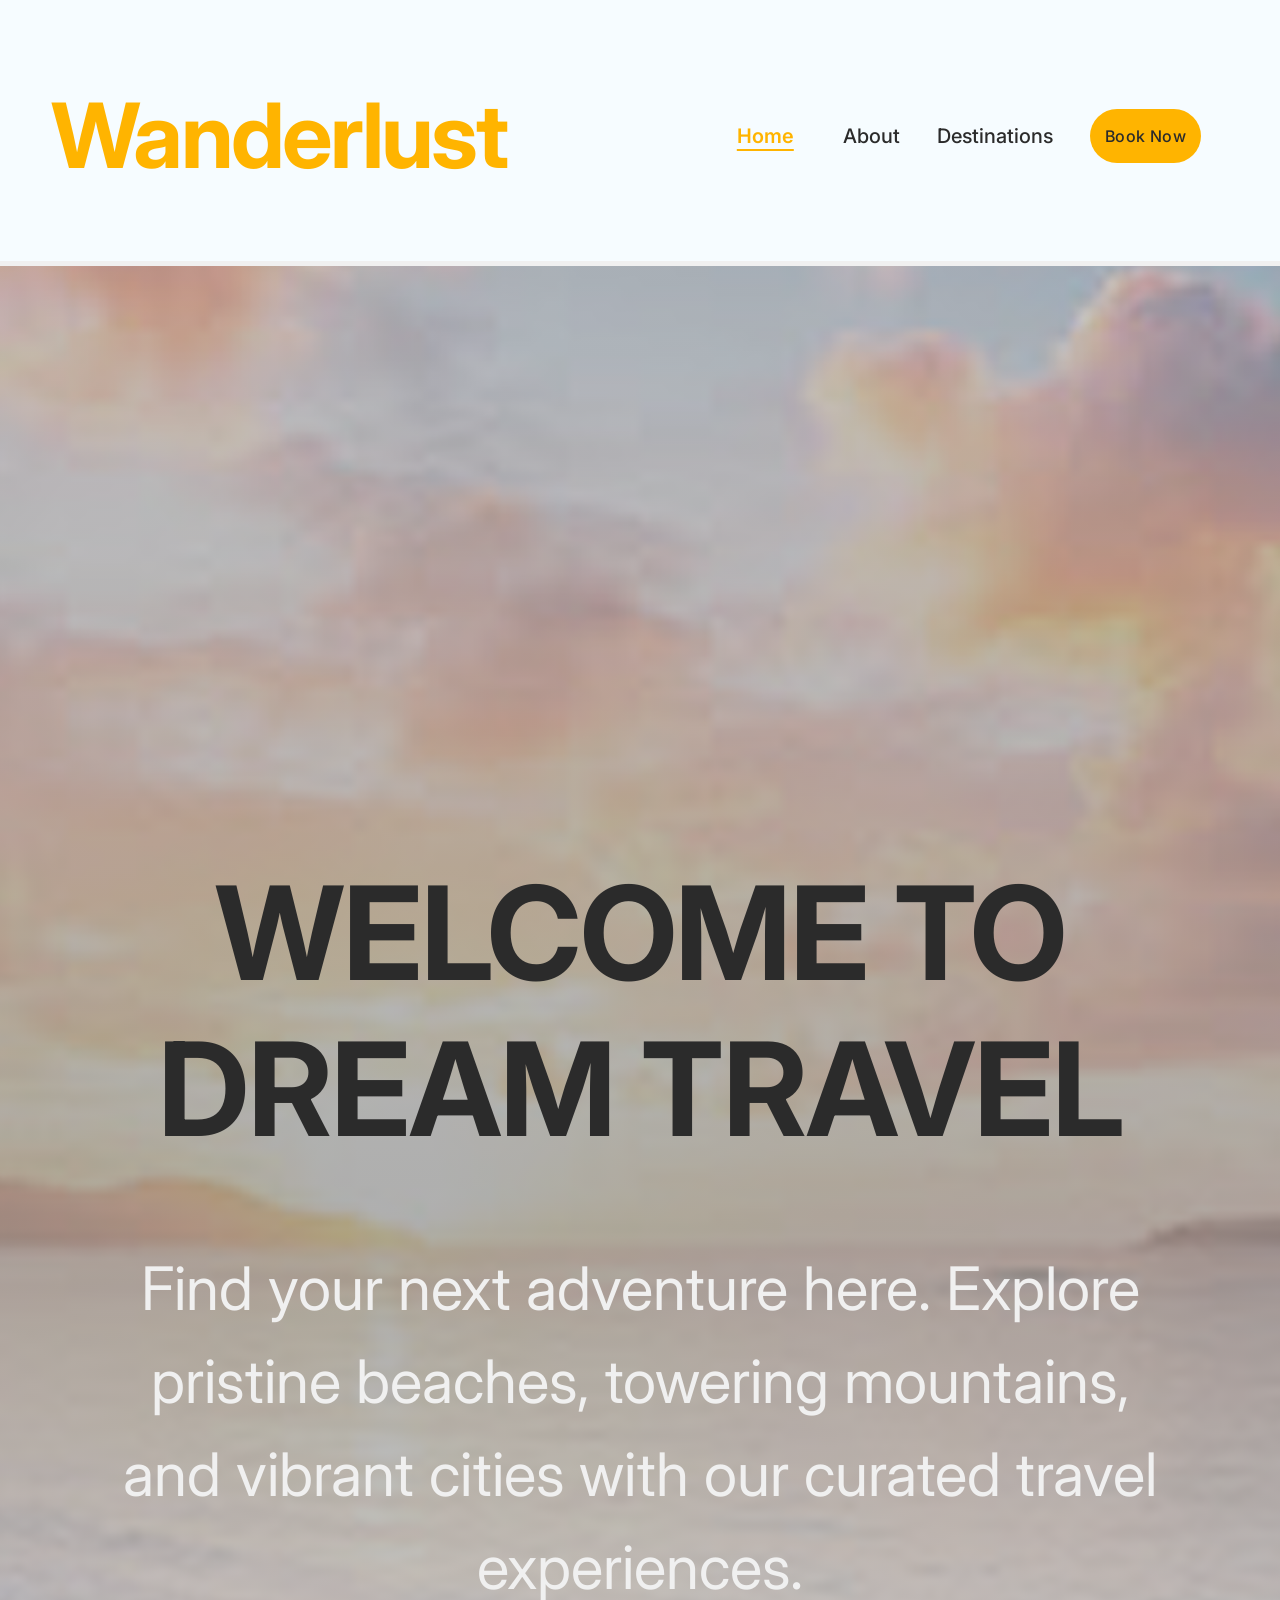
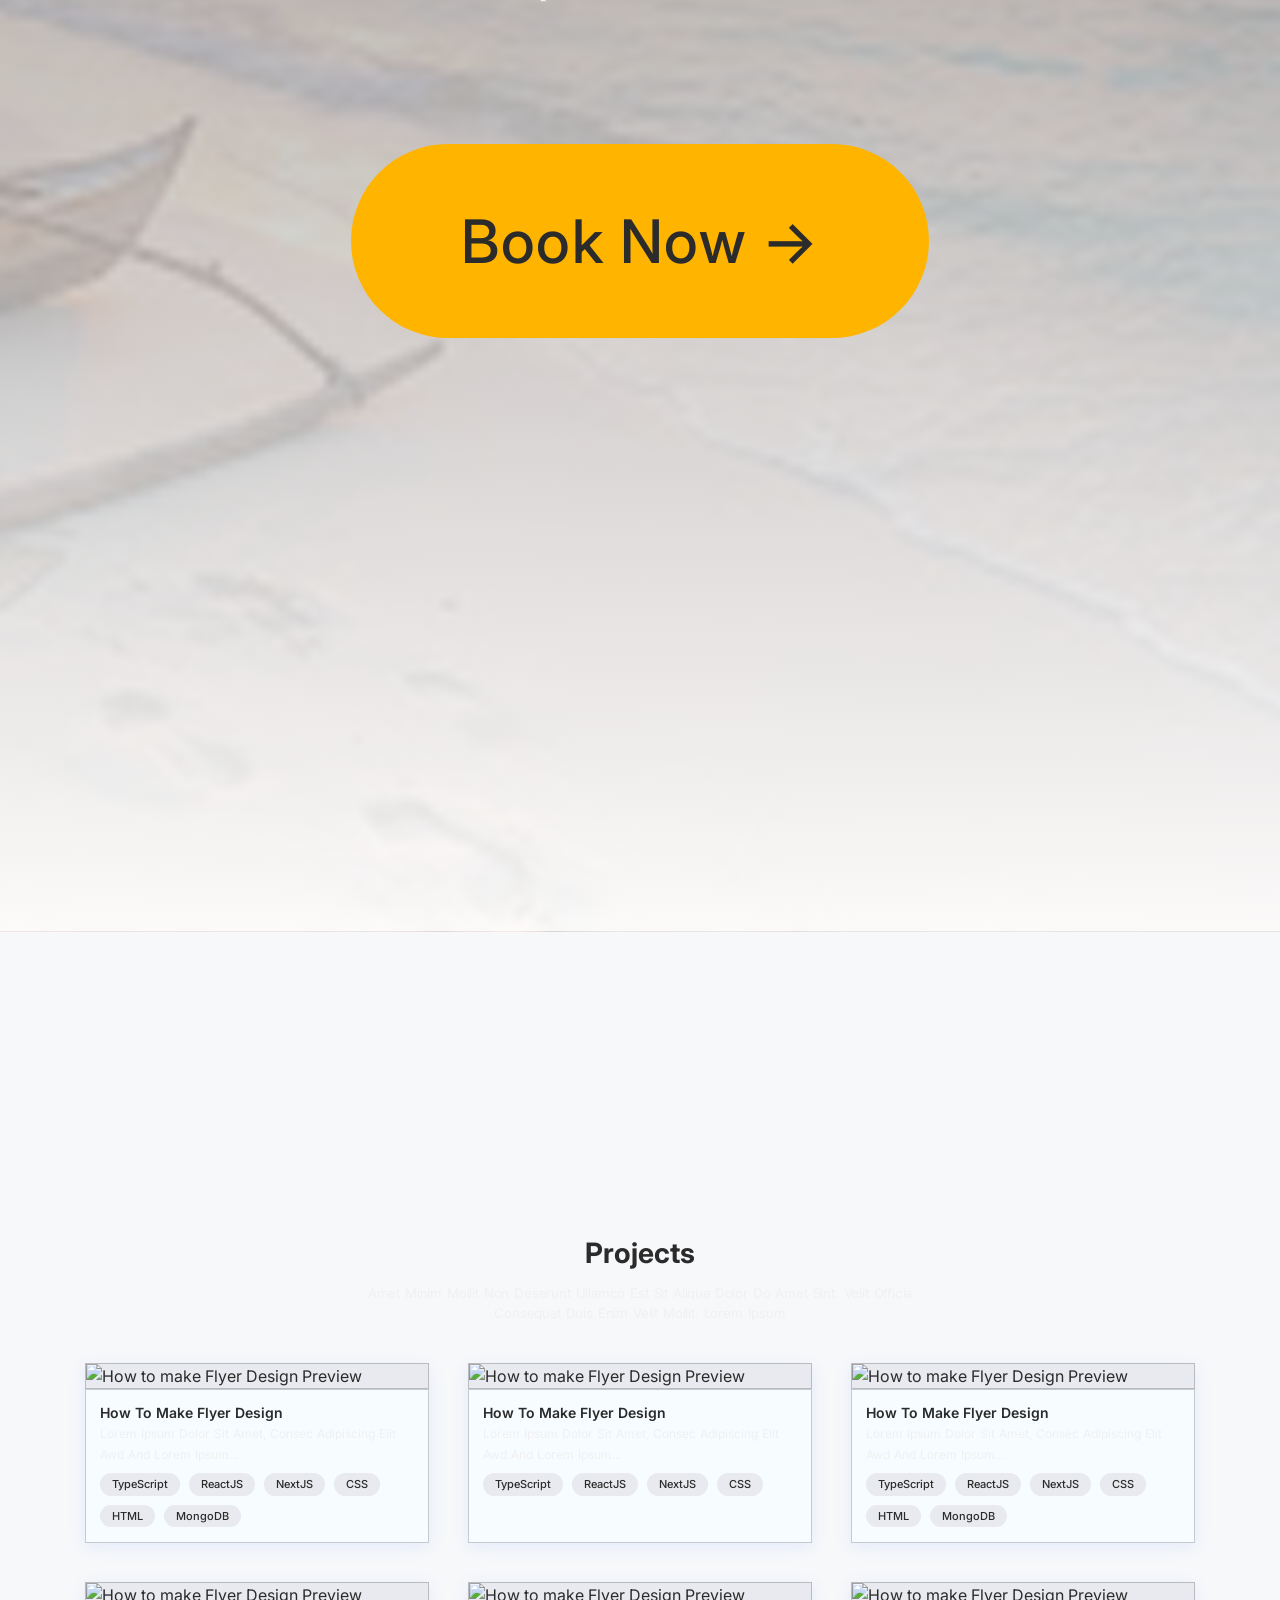
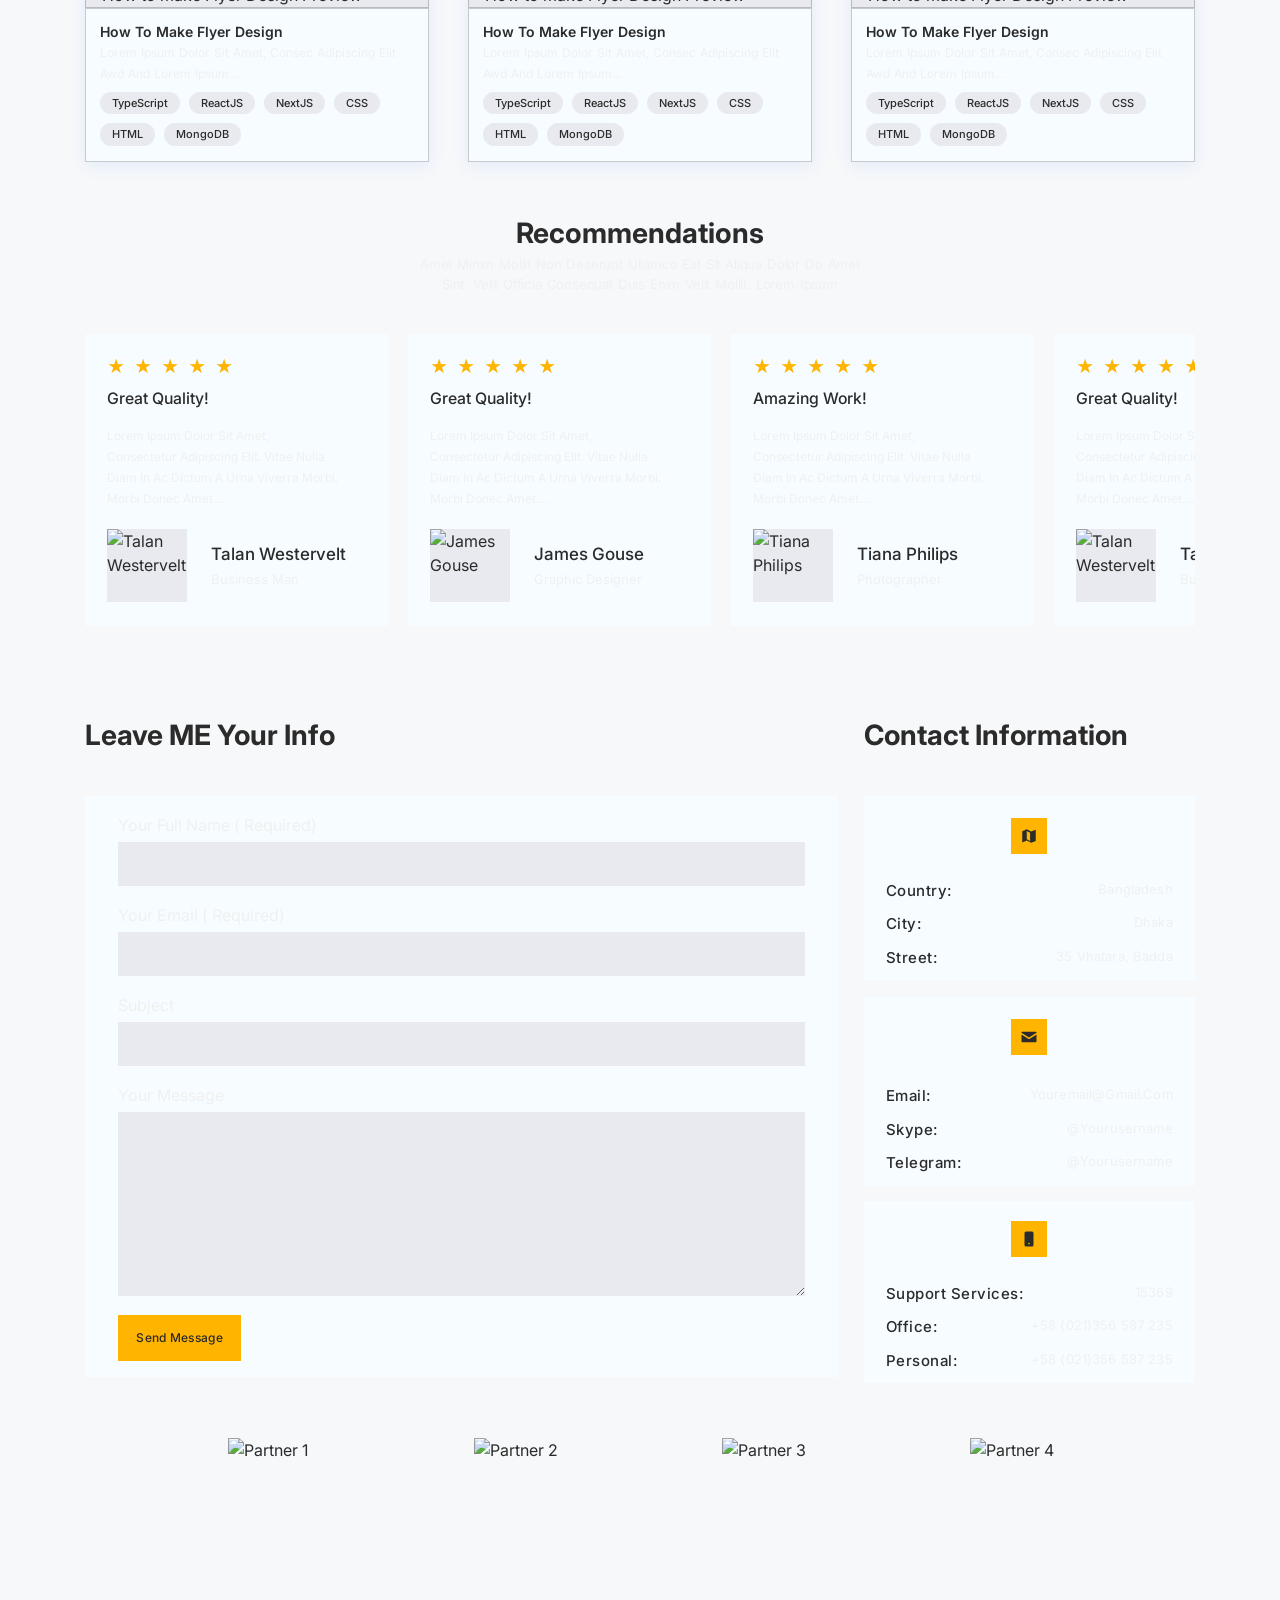
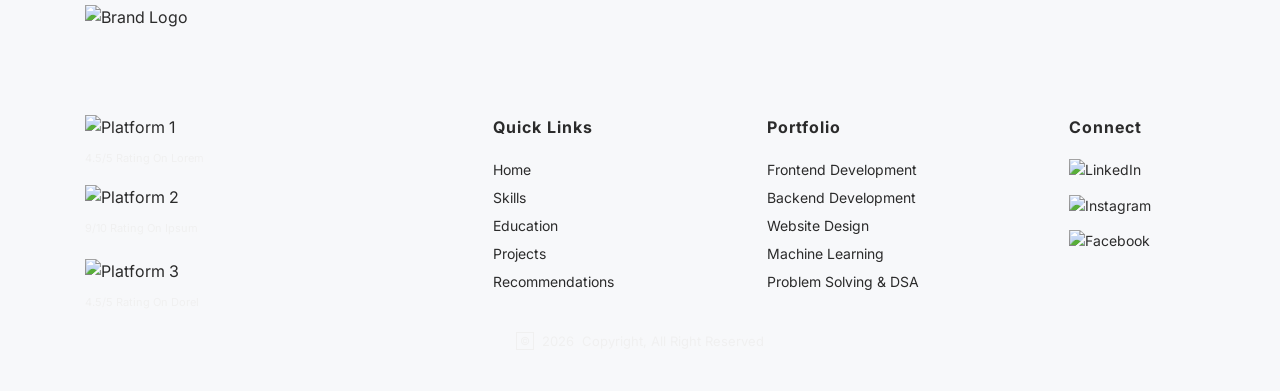
==== Wonderlust/index.html @ 2aeafd7b "pixel in mid of creating and pixel perfecting wanderlust(will rename folder later)" ====
<!DOCTYPE html>
<html lang="en">
<head>
  <meta charset="UTF-8" />
  <meta name="viewport" content="width=device-width, initial-scale=1.0" />
  <title>Frontend Engineering WanderLust</title>
  <link rel="preconnect" href="https://fonts.googleapis.com">
  <link rel="preconnect" href="https://fonts.gstatic.com" crossorigin>
  <link href="https://fonts.googleapis.com/css2?family=Inter:wght@400;500;600;700&display=swap" rel="stylesheet">
  <link rel="stylesheet" href="css/reset.css" />
  <link rel="stylesheet" href="css/style.css" />
</head>
<body>
  <!-- Global Navigation -->
  <header class="navbar-wrapper">
    <nav class="navbar">
      <a href="#" class="logo">Wanderlust</a>
      <ul class="nav-links">
        <li><a href="#home" class="nav-link active">Home</a></li>
        <li><a href="#about" class="nav-link">About</a></li>
        <li><a href="#destinations" class="nav-link">Destinations</a></li>
        <li><a href="#booking" class="btn" style="padding: 15px;">Book Now</a></li>
      </ul>
    </nav>
  </header>
  <!-- 2. Hero Section -->
  <section class="hero" id="home">
    <div class="hero-content">
      <h1 class="hero-title">
        Welcome to<br>dream travel
      </h1>
      <p class="hero-description">
        Find your next adventure here. Explore<br>pristine beaches, towering mountains,<br>and vibrant cities with our curated travel<br>experiences.
      </p>
      <a href="#contact" class="btn">Book Now &rarr;</a>
    </div>
  </section>
  <!-- 3. Projects Showcase -->
  <section class="projects" id="projects">
    <div class="projects-container">
      <div class="section-header">
        <h2 class="section-title">Projects</h2>
        <p class="section-subtitle">
          Amet minim mollit non deserunt ullamco est sit aliqua dolor do amet sint. Velit officia<br>consequat duis enim velit mollit. lorem ipsum
        </p>
      </div>

      <div class="project-grid">
        <!-- How to make Flyer Design -->
        <article class="project-card">
          <div class="project-cover">
            <img src="assets/project1.png" alt="How to make Flyer Design Preview" />
          </div>
          <div class="project-info">
            <h3 class="project-title">How to make Flyer Design</h3>
            <p class="project-desc">Lorem ipsum dolor sit amet, consec adipiscing elit awd and lorem ipsum...</p>
            <div class="project-tags">
              <span class="tag">TypeScript</span>
              <span class="tag">ReactJS</span>
              <span class="tag">NextJS</span>
              <span class="tag">CSS</span>
              <span class="tag">HTML</span>
              <span class="tag">MongoDB</span>
            </div>
          </div>
        </article>

        <!-- How to make Flyer Design -->
        <article class="project-card">
          <div class="project-cover">
            <img src="assets/project2.png" alt="How to make Flyer Design Preview" />
          </div>
          <div class="project-info">
            <h3 class="project-title">How to make Flyer Design</h3>
            <p class="project-desc">Lorem ipsum dolor sit amet, consec adipiscing elit awd and lorem ipsum...</p>
            <div class="project-tags">
              <span class="tag">TypeScript</span>
              <span class="tag">ReactJS</span>
              <span class="tag">NextJS</span>
              <span class="tag">CSS</span>
            </div>
          </div>
        </article>

        <!-- How to make Flyer Design -->
        <article class="project-card">
          <div class="project-cover">
            <img src="assets/project3.png" alt="How to make Flyer Design Preview" />
          </div>
          <div class="project-info">
            <h3 class="project-title">How to make Flyer Design</h3>
            <p class="project-desc">Lorem ipsum dolor sit amet, consec adipiscing elit awd and lorem ipsum...</p>
            <div class="project-tags">
              <span class="tag">TypeScript</span>
              <span class="tag">ReactJS</span>
              <span class="tag">NextJS</span>
              <span class="tag">CSS</span>
              <span class="tag">HTML</span>
              <span class="tag">MongoDB</span>
            </div>
          </div>
        </article>

        <!-- How to make Flyer Design -->
        <article class="project-card">
          <div class="project-cover">
            <img src="assets/project4.png" alt="How to make Flyer Design Preview" />
          </div>
          <div class="project-info">
            <h3 class="project-title">How to make Flyer Design</h3>
            <p class="project-desc">Lorem ipsum dolor sit amet, consec adipiscing elit awd and lorem ipsum...</p>
            <div class="project-tags">
              <span class="tag">TypeScript</span>
              <span class="tag">ReactJS</span>
              <span class="tag">NextJS</span>
              <span class="tag">CSS</span>
              <span class="tag">HTML</span>
              <span class="tag">MongoDB</span>
            </div>
          </div>
        </article>

        <!-- How to make Flyer Design -->
        <article class="project-card">
          <div class="project-cover">
            <img src="assets/project5.png" alt="How to make Flyer Design Preview" />
          </div>
          <div class="project-info">
            <h3 class="project-title">How to make Flyer Design</h3>
            <p class="project-desc">Lorem ipsum dolor sit amet, consec adipiscing elit awd and lorem ipsum...</p>
            <div class="project-tags">
              <span class="tag">TypeScript</span>
              <span class="tag">ReactJS</span>
              <span class="tag">NextJS</span>
              <span class="tag">CSS</span>
              <span class="tag">HTML</span>
              <span class="tag">MongoDB</span>
            </div>
          </div>
        </article>

        <!-- How to make Flyer Design -->
        <article class="project-card">
          <div class="project-cover">
            <img src="assets/project6.png" alt="How to make Flyer Design Preview" />
          </div>
          <div class="project-info">
            <h3 class="project-title">How to make Flyer Design</h3>
            <p class="project-desc">Lorem ipsum dolor sit amet, consec adipiscing elit awd and lorem ipsum...</p>
            <div class="project-tags">
              <span class="tag">TypeScript</span>
              <span class="tag">ReactJS</span>
              <span class="tag">NextJS</span>
              <span class="tag">CSS</span>
              <span class="tag">HTML</span>
              <span class="tag">MongoDB</span>
            </div>
          </div>
        </article>
      </div>
    </div>
  </section>

  <!-- 4. Recommendations -->
  <section class="recommendation" id="recommendations">
    <div class="recommendation-container">
      <div class="section-header">
        <h2 class="section-title" style="margin-bottom: 1px;">Recommendations</h2>
        <p class="section-subtitle">
          Amet minim mollit non deserunt ullamco est sit aliqua dolor do amet<br>sint. Velit officia consequat duis enim velit mollit. lorem ipsum
        </p>
      </div>
    </div>

    <div class="slider" id="recSlider" aria-roledescription="carousel" aria-label="Recommendations">
      <div class="slider-track">
        <article class="rec-card">
          <div class="rec-stars" role="img" aria-label="5 out of 5 stars">&#9733; &#9733; &#9733; &#9733; &#9733;</div>
          <h3 class="rec-title">Great Quality!</h3>
          <p class="rec-text">Lorem Ipsum Dolor Sit Amet,<br>Consectetur Adipiscing Elit. Vitae Nulla<br>Diam In Ac Dictum A Urna Viverra Morbi.<br>Morbi Donec Amet....</p>
          <div class="rec-author">
            <img class="rec-avatar" src="assets/Profile3.png" alt="Talan Westervelt" draggable="false" />
            <div>
              <p class="rec-name">Talan Westervelt</p>
              <p class="rec-role">Business Man</p>
            </div>
          </div>
        </article>
        <article class="rec-card">
          <div class="rec-stars" role="img" aria-label="5 out of 5 stars">&#9733; &#9733; &#9733; &#9733; &#9733;</div>
          <h3 class="rec-title">Great Quality!</h3>
          <p class="rec-text">Lorem Ipsum Dolor Sit Amet,<br>Consectetur Adipiscing Elit. Vitae Nulla<br>Diam In Ac Dictum A Urna Viverra Morbi.<br>Morbi Donec Amet....</p>
          <div class="rec-author">
            <img class="rec-avatar" src="assets/Profile1.png" alt="James Gouse" draggable="false" />
            <div>
              <p class="rec-name">James Gouse</p>
              <p class="rec-role">Graphic Designer</p>
            </div>
          </div>
        </article>
        <article class="rec-card">
          <div class="rec-stars" role="img" aria-label="5 out of 5 stars">&#9733; &#9733; &#9733; &#9733; &#9733;</div>
          <h3 class="rec-title">Amazing Work!</h3>
          <p class="rec-text">Lorem Ipsum Dolor Sit Amet,<br>Consectetur Adipiscing Elit. Vitae Nulla<br>Diam In Ac Dictum A Urna Viverra Morbi.<br>Morbi Donec Amet....</p>
          <div class="rec-author">
            <img class="rec-avatar" src="assets/Profile2.png" alt="Tiana Philips" draggable="false" />
            <div>
              <p class="rec-name">Tiana Philips</p>
              <p class="rec-role">Photographer</p>
            </div>
          </div>
        </article>
        <article class="rec-card">
          <div class="rec-stars" role="img" aria-label="5 out of 5 stars">&#9733; &#9733; &#9733; &#9733; &#9733;</div>
          <h3 class="rec-title">Great Quality!</h3>
          <p class="rec-text">Lorem Ipsum Dolor Sit Amet,<br>Consectetur Adipiscing Elit. Vitae Nulla<br>Diam In Ac Dictum A Urna Viverra Morbi.<br>Morbi Donec Amet....</p>
          <div class="rec-author">
            <img class="rec-avatar" src="assets/Profile3.png" alt="Talan Westervelt" draggable="false" />
            <div>
              <p class="rec-name">Talan Westervelt</p>
              <p class="rec-role">Business Man</p>
            </div>
          </div>
        </article>
        <article class="rec-card">
          <div class="rec-stars" role="img" aria-label="5 out of 5 stars">&#9733; &#9733; &#9733; &#9733; &#9733;</div>
          <h3 class="rec-title">Great Quality!</h3>
          <p class="rec-text">Lorem Ipsum Dolor Sit Amet,<br>Consectetur Adipiscing Elit. Vitae Nulla<br>Diam In Ac Dictum A Urna Viverra Morbi.<br>Morbi Donec Amet....</p>
          <div class="rec-author">
            <img class="rec-avatar" src="assets/Profile1.png" alt="James Gouse" draggable="false" />
            <div>
              <p class="rec-name">James Gouse</p>
              <p class="rec-role">Graphic Designer</p>
            </div>
          </div>
        </article>
      </div>
    </div>

    <div class="slider-dots" role="tablist" aria-label="Choose recommendation"></div>
  </section>

  <!-- 5. Contact -->
  <section class="contact" id="contact">
    <div class="contact-container">
      <div class="contact-grid">
        <h2 class="contact-heading">Leave ME Your Info</h2>
        <h2 class="contact-heading">Contact Information</h2>

        <form class="contact-form" id="contactForm" novalidate>
          <div class="field">
            <label for="fullName">Your Full Name ( Required)</label>
            <input type="text" id="fullName" name="fullName" autocomplete="name" required />
            <p class="field-error" aria-live="polite"></p>
          </div>
          <div class="field">
            <label for="email">Your Email ( Required)</label>
            <input type="email" id="email" name="email" autocomplete="email" required />
            <p class="field-error" aria-live="polite"></p>
          </div>
          <div class="field">
            <label for="subject">Subject</label>
            <input type="text" id="subject" name="subject" />
          </div>
          <div class="field">
            <label for="message">Your Message</label>
            <textarea id="message" name="message" rows="7"></textarea>
          </div>
          <button type="submit" class="btn btn-sm">Send Message</button>
          <p class="form-status" id="formStatus" role="status" aria-live="polite"></p>
        </form>

        <div class="contact-info">
          <div class="info-card">
            <span class="info-icon" aria-hidden="true">
              <svg width="18" height="18" viewBox="0 0 24 24" fill="currentColor"><path d="M9 3 3 5.5v15L9 18l6 3 6-2.5v-15L15 6 9 3zm0 2.4 4.5 2.2v11L9 16.4V5.4z"/></svg>
            </span>
            <dl>
              <div><dt>Country:</dt><dd>Bangladesh</dd></div>
              <div><dt>City:</dt><dd>Dhaka</dd></div>
              <div><dt>Street:</dt><dd>35 Vhatara, Badda</dd></div>
            </dl>
          </div>
          <div class="info-card" style="margin-top: 2px">
            <span class="info-icon" aria-hidden="true">
              <svg width="18" height="18" viewBox="0 0 24 24" fill="currentColor"><path d="M3 5h18a1 1 0 0 1 1 1v.4l-10 6.2L2 6.4V6a1 1 0 0 1 1-1zm19 3.7V18a1 1 0 0 1-1 1H3a1 1 0 0 1-1-1V8.7l10 6.2 10-6.2z"/></svg>
            </span>
            <dl style="margin-top: 30px;">
              <div><dt>Email:</dt><dd><a href="mailto:Youremail@Gmail.Com">Youremail@Gmail.Com</a></dd></div>
              <div><dt>Skype:</dt><dd>@Yourusername</dd></div>
              <div><dt>Telegram:</dt><dd>@Yourusername</dd></div>
            </dl>
          </div>
          <div class="info-card" style="padding-top: 20px;">
            <span class="info-icon" aria-hidden="true">
              <svg width="18" height="18" viewBox="0 0 24 24" fill="currentColor"><path d="M8 2h8a2 2 0 0 1 2 2v16a2 2 0 0 1-2 2H8a2 2 0 0 1-2-2V4a2 2 0 0 1 2-2zm4 17.2a1.1 1.1 0 1 0 0-2.2 1.1 1.1 0 0 0 0 2.2z"/></svg>
            </span>
            <dl>
              <div><dt>Support Services:</dt><dd>15369</dd></div>
              <div><dt>Office:</dt><dd>+58 (021)356 587 235</dd></div>
              <div><dt>Personal:</dt><dd>+58 (021)356 587 235</dd></div>
            </dl>
          </div>
        </div>
      </div>
    </div>
  </section>

  <!-- 6. Partner logos -->
  <section class="partners" aria-label="Partners">
    <div class="partners-container">
      <img src="assets/Partner1.png" alt="Partner 1" />
      <img src="assets/Partner2.png" alt="Partner 2" />
      <img src="assets/Partner3.png" alt="Partner 3" />
      <img src="assets/Partner4.png" alt="Partner 4" />
    </div>
  </section>

  <!-- 7. Footer -->
  <footer class="footer">
    <div class="footer-container">
      <a href="#home" class="footer-logo"><img src="assets/Logo.png" alt="Brand Logo" /></a>

      <div class="footer-grid">
        <div class="footer-ratings">
          <figure><img src="assets/badge1.png" alt="Platform 1" /><figcaption>4.5/5 Rating On Lorem</figcaption></figure>
          <figure><img src="assets/badge2.png" alt="Platform 2" /><figcaption>9/10 Rating On Ipsum</figcaption></figure>
          <figure style="margin-top: 5px"><img src="assets/badge3.png" alt="Platform 3" /><figcaption>4.5/5 Rating On Dorel</figcaption></figure>
        </div>

        <nav class="footer-col" aria-label="Quick links">
          <h4>Quick Links</h4>
          <ul>
            <li><a href="#home">Home</a></li>
            <li><a href="#skills">Skills</a></li>
            <li><a href="#education">Education</a></li>
            <li><a href="#projects">Projects</a></li>
            <li><a href="#recommendations">Recommendations</a></li>
          </ul>
        </nav>

        <div class="footer-col">
          <h4>Portfolio</h4>
          <ul>
            <li>Frontend Development</li>
            <li>Backend Development</li>
            <li>Website Design</li>
            <li>Machine Learning</li>
            <li>Problem Solving &amp; DSA</li>
          </ul>
        </div>

        <div class="footer-col footer-social">
          <h4>Connect</h4>
          <ul>
            <li><a href="#" aria-label="LinkedIn"><img src="assets/Linkedin.png" alt="LinkedIn" /></a></li>
            <li><a href="#" aria-label="Instagram"><img src="assets/Instagram.png" alt="Instagram" /></a></li>
            <li><a href="#" aria-label="Facebook"><img src="assets/Facebook.png" alt="Facebook" /></a></li>
          </ul>
        </div>
      </div>

      <p class="copyright"><span class="copy-mark" aria-hidden="true">&copy;</span> <span id="year">2026</span> Copyright, All Right Reserved</p>
    </div>
  </footer>
</body>
</html>
---- Wonderlust/css/style.css ----
:root {
  /* Colors */
  --primary-accent: #FFB400;
  --bg-page: #F7F8FA;
  --bg-card: #f6fcff;
  --text-primary: #2B2B2B;
  --text-muted: #f0f0f0;
  --input-bg: #E8EAEF;

  /* Layout & Spacing */
  --radius: 100px;
  --shadow-card: 0 3.516px 15.822px rgba(47, 122, 249, 0.1);

  /* Typography */
  --font-family: 'Inter', -apple-system, BlinkMacSystemFont, sans-serif;
}

body {
  font-family: var(--font-family);
  background-color: var(--bg-page);
  color: var(--text-primary);
}

/* ==================== 1. NAVIGATION BAR ==================== */
.navbar-wrapper {
  /*position: sticky;*/
  top: 0;
  z-index: 100;
  background-color: var(--bg-card);
  box-shadow: var(--shadow-card);
  padding: 68px 79px 58px 51px;
  border-bottom: 5px solid var(--text-muted);
}

.navbar {
  display: flex;
  justify-content: space-between;
  align-items: center;
}

.logo{
  font-size: 90px;
  font-weight: 700;
  letter-spacing: -2.75px;
  color: var(--primary-accent);
}

.nav-links {
  display: flex;
  align-items: center;
  gap: 37px;
}

.nav-link {
  font-size: 20px;
  font-weight: 500;
  color: var(--text-primary);
  border-radius: var(--radius-sm);
  transition: color 0.25s ease, background-color 0.25s ease;
}

.nav-link:hover {
  color: var(--primary-accent);
}

.nav-link.active {
  color: var(--primary-accent);
  text-decoration: underline;
  text-underline-offset: 6px;
  font-weight: 600;
  padding: 9px 12px;
}

/* ==================== 2. HERO SECTION ==================== */
.hero {
  background-image: 
    linear-gradient(to bottom, rgba(0, 0, 0, 0.2), rgba(139, 139, 139, 0.7), rgba(255, 255, 255, 0.9)), 
    url('/Wonderlust/assets/hero-bg.png');
  background-repeat: no-repeat;
  background-size: cover; /* or use '100% 100%' or 'contain' */
  background-position: center bottom 250px; 
  height: 2515.5px;
  box-sizing: border-box;
  overflow: hidden;
}

.hero-content {
  font-size: 60px;
  justify-self: center;
  padding-top: 589px;
  text-align: center;
}

.hero-title {
  text-transform: uppercase;
  font-size: 130px;
  line-height: 1.2;
  letter-spacing: -1.5px;
  color: var(--text-primary);
}

.hero-description {
  margin: 75px 0 130px 0;
  line-height: 1.55;
  color: var(--text-muted);
}

.btn {
  display: inline-block;
  padding: 52px 110px;
  background-color: var(--primary-accent);
  color: var(--text-primary);
  font-weight: 500;
  letter-spacing: 0.025em;
  border-radius: var(--radius);
  cursor: pointer;
  transition: transform 0.2s ease, box-shadow 0.2s ease;
}

.btn:hover {
  transform: translateY(-2px);
  box-shadow: 0 5.274px 12.306px rgba(255, 180, 0, 0.35);
}

/* Hero Artboard & Floating Geometrics */

.hero-image {
  position: absolute;
  bottom: 0;
  right: 0;
  height: 483.81px; /* Truncated from 483.81039px for standard CSS precision */
  display: flex;
}

/* ==================== 3. PROJECTS SHOWCASE ==================== */
.projects {
  padding: 50px 0;
}

.projects-container {
  margin: 0 85.263px;
}

.section-header {
  text-align: center;
  margin: 0 auto 39.555px;
}

.section-title {
  font-size: 28.128px;
  font-weight: 700;
  margin-bottom: 10.548px;
}

.section-subtitle {
  text-transform: capitalize;
  font-size: 13.185px;
  color: var(--text-muted);
  word-spacing: 1.2px;
  letter-spacing: -0.2px;
}

.project-grid {
  display: grid;
  grid-template-columns: repeat(3, 1fr);
  gap: 39px;
}

.project-card {
  background: var(--bg-card);
  border-radius: var(--radius-md);
  box-shadow: var(--shadow-card);
  overflow: hidden;
  display: flex;
  flex-direction: column;
  transition: transform 0.3s cubic-bezier(0.16, 1, 0.3, 1), box-shadow 0.3s ease;
}

.project-card:hover {
  transform: translateY(-6px);
  box-shadow: 0 10.548px 26.37px rgba(0, 0, 0, 0.2);
}

.project-cover {
  width: 100%;
  background-color: var(--input-bg);
  overflow: hidden;
}

.project-cover img {
  border: 1.5px solid rgba(0, 0, 0, 0.2);
  width: 100%;
  height: 100%;
  object-fit: cover;
  border-top-left-radius: var(--radius-md);
  border-top-right-radius: var(--radius-md);
}

.project-info {
  text-transform: capitalize;
  border: 0.5px solid rgba(0, 0, 0, 0.2);
  padding: 12px 14px 15px 14px;
  display: flex;
  flex-direction: column;
  flex-grow: 1;
  border-bottom-left-radius: var(--radius-md);
  border-bottom-right-radius: var(--radius-md);
}

.project-title {
  font-size: 14px;
  font-weight: 600;
  margin-bottom: 1px;
  color: var(--text-primary);
}

.project-desc {
  font-size: 12px;
  word-spacing: 1px;
  line-height: 1.7;
  color: var(--text-muted);
  margin-bottom: 8px;
}

.project-tags {
  display: flex;
  flex-wrap: wrap;
  gap: 9px;
}

.tag {
  display: inline-flex;
  align-items: center;
  background: var(--input-bg);
  color: var(--text-primary);
  font-size: 11px;
  font-weight: 500;
  padding: 3px 12px;
  border-radius: 50px;
}
/* ==================== 4. RECOMMENDATIONS (infinite carousel) ==================== */

/* The viewport clips the track, so the cards at both ends are cut off */
.slider {
  margin: 0 85px;
  overflow: hidden;
  touch-action: pan-y;
  cursor: grab;
}
.slider.dragging { cursor: grabbing; }

.slider-track {
  display: flex;
  gap: 19.5px;
  will-change: transform;
}

.rec-card {
  flex: 0 0 303.39px;
  padding: 23.733px 21.975px;
  padding-right: 0;
  background: var(--bg-card);
  user-select: none;
}

.rec-stars {
  color: var(--primary-accent);
  font-size: 17.6px;
  line-height: 1;
  letter-spacing: 2px;
  margin-bottom: 12px;
}

.rec-title {
  font-size: 15.822px;
  font-weight: 500;
  margin-bottom: 14px;
}

.rec-text {
  font-size: 12px;
  line-height: 1.75;
  color: var(--text-muted);
  margin-bottom: 20px;
}

.rec-author {
  display: flex;
  align-items: center;
  gap: 24px;
}

.rec-avatar {
  justify-content: flex-start;
  width: 80px;
  height: 73px;
  flex-shrink: 0;
  border-radius: var(--radius-round);
  object-fit: cover;
  background-color: var(--input-bg);
}

.rec-name {
  font-size: 17px;
  font-weight: 500;
  margin-bottom: 2px;
}

.rec-role {
  font-size: 13px;
  color: var(--text-muted);
}

.slider-dots {
  display: flex;
  justify-content: center;
  gap: 8px;
  margin-top: 38px;
}

.dot {
  width: 9px;
  height: 9px;
  border: 0;
  border-radius: var(--radius-round);
  background: #FFDF8C;
  cursor: pointer;
  transition: background-color 0.25s ease, transform 0.25s ease;
}
.dot.active {
  background: var(--primary-accent);
}

.dot:focus-visible,
.nav-link:focus-visible,
.btn:focus-visible,
.contact-form input:focus-visible,
.contact-form textarea:focus-visible {
  outline: 2px solid var(--text-primary);
  outline-offset: 3px;
}

/* ==================== 5. CONTACT ==================== */
.contact {
  padding: 50px 0 55px;
}

.contact-container {
  margin: 0 85.263px;
}

.contact-grid {
  display: grid;
  grid-template-columns: minmax(0, 846fr) minmax(0, 372fr);
  column-gap: 26px;
}

.contact-heading {
  font-size: 28px;
  font-weight: 700;
  margin-bottom: 40px;
}

.contact-form {
  background: var(--bg-card);
  padding: 0 33px 0;
  align-self: start;
}

.field { margin-top: 17px; }

.field label {
  display: block;
  font-size: 16px;
  color: var(--text-muted);
  margin-bottom: 5px;
}

.field input,
.field textarea {
  display: block;
  width: 100%;
  border: 0;
  border-radius: var(--radius-sm);
  background: var(--input-bg);
  color: var(--text-primary);
  padding: 0 16px;
  height: 43.95px;
  font-size: 15px;
}

.field textarea {
  height: 184.59px;
  padding: 14px 16px;
  resize: vertical;
}

.field.invalid input { box-shadow: inset 0 0 0 2px #D64545; }

.field-error {
  min-height: 0;
  margin-top: 6px;
  font-size: 13px;
  color: #D64545;
}

.btn-sm {
  margin-top: 19px;
  padding: 14px 18px;
  font-size: 12px;
  border: 0;
  border-radius: var(--radius-sm);
}

.form-status {
  margin-top: 16px;
  font-size: 14px;
  color: var(--text-muted);
}
.form-status.success { color: #2E8B57; }

.contact-info {
  display: flex;
  flex-direction: column;
  gap: 15px;
}

.info-card {
  background: var(--bg-card);
  padding: 22px;
  padding-bottom: 11px;
}

.info-icon {
  display: grid;
  place-items: center;
  width: 36px;
  height: 36px;
  margin: 0 auto 26px;
  border-radius: var(--radius-round);
  background: var(--primary-accent);
  color: var(--text-primary);
}

.info-card dl > div {
  display: flex;
  justify-content: space-between;
  align-items: baseline;
  gap: 12px;
  margin-top: 11px;
}

.info-card dt {
  letter-spacing: 0.5px;
  font-size: 15px;
  font-weight: 500;
  align-self: center;
}

.info-card dd {
  letter-spacing: 0.15px;
  font-size: 13px;
  color: var(--text-muted);
  text-align: right;
}

.info-card dd a:hover { color: var(--primary-accent); }

/* ==================== 6. PARTNERS ==================== */

.partners-container {
  margin: 0 206.565px;
  display: grid;
  grid-template-columns: repeat(4, 1fr);
  align-items: center;
  justify-items: center;
  gap: 125px;
}

.partners-container img {
  height: 126.576px;
  width: auto;
  object-fit: contain;
}

/* ==================== 7. FOOTER ==================== */
.footer {
  padding: 40px 0;
}

.footer-container {
  margin: 0 85.263px;
}

.footer-logo img {
  height: 66px;
  width: auto;
}

.footer-grid {
  display: grid;
  grid-template-columns: 408px 274px 302px 1fr;
  margin-top: 44px;
}

.footer-ratings {
  display: flex;
  flex-direction: column;
  gap: 18px;
}

.footer-ratings img {
  height: 35px;
  width: auto;
}

.footer-ratings figcaption {
  font-size: 11px;
  color: var(--text-muted);
}

.footer-col h4 {
  letter-spacing: 1px;
  font-size: 16px;
  font-weight: 700;
  margin-bottom: 20px;
}

.footer-col li {
  font-size: 14px;
  margin-bottom: 7px;
}

.footer-col a:hover { color: var(--primary-accent); }

.footer-social li { margin-bottom: 13.5px; }
.footer-social img { height: 22px; width: auto; }

.copyright {
  display: flex;
  align-items: center;
  justify-content: center;
  gap: 8px;
  margin-top: 21px;
  font-size: 13px;
  color: var(--text-muted);
}

.copy-mark {
  display: inline-grid;
  place-items: center;
  width: 18px;
  height: 18px;
  border: 1px solid var(--text-muted);
  border-radius: var(--radius-round);
  font-size: 11px;
}

/* ==================== RESPONSIVE ==================== */
@media (max-width: 900px) {
  .projects-container,
  .recommendation-container,
  .contact-container,
  .partners-container,
  .footer-container { margin-left: 24px; margin-right: 24px; }
  .slider { margin: 0 24px; }
  .rec-card { flex-basis: 300px; }
  .contact-grid { grid-template-columns: 1fr; }
  .contact-grid .contact-heading:nth-child(2) { margin-top: 40px; order: 3; }
  .contact-form { order: 2; }
  .contact-info { order: 4; }
  .partners-container { grid-template-columns: repeat(2, 1fr); }
  .footer-grid { grid-template-columns: 1fr 1fr; row-gap: 36px; }
}

@media (max-width: 600px) {
  .rec-card { flex-basis: 82vw; }
  .rec-avatar { width: 72px; height: 72px; }
  .footer-grid { grid-template-columns: 1fr; }
}
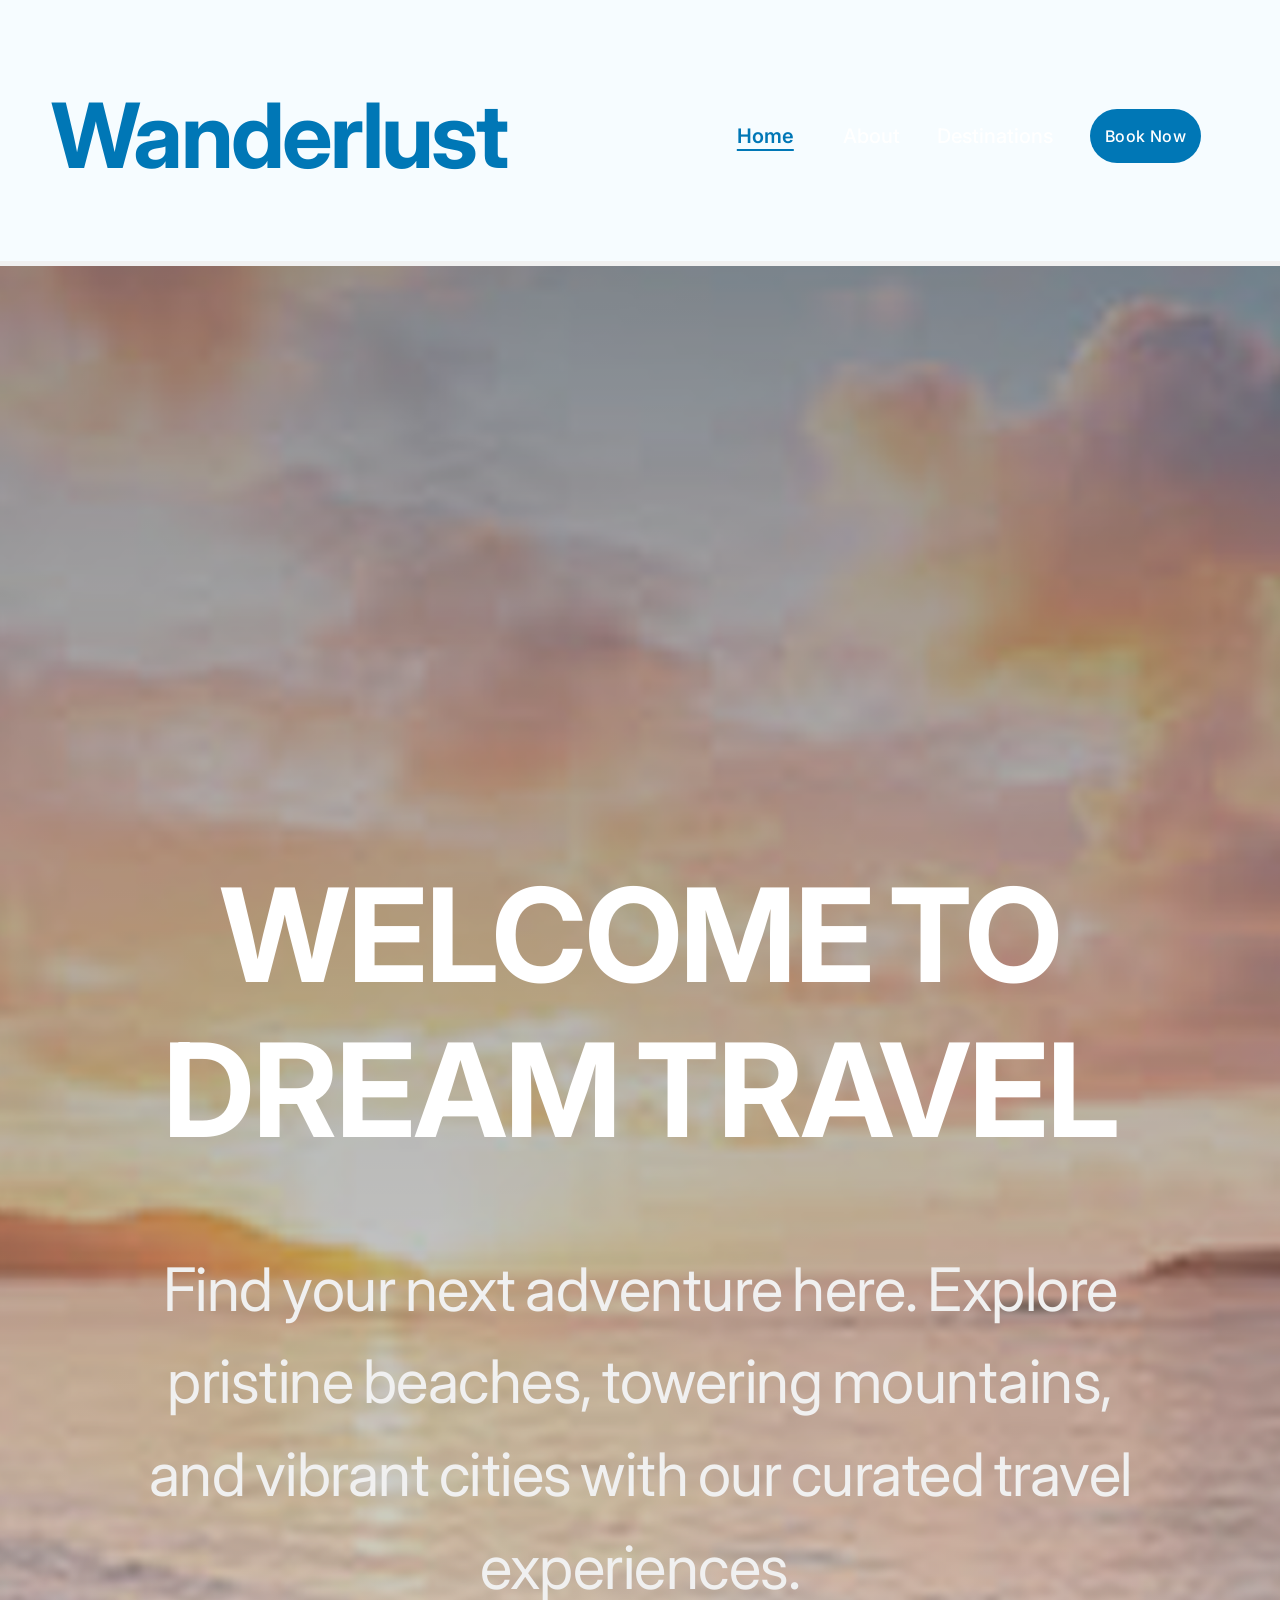
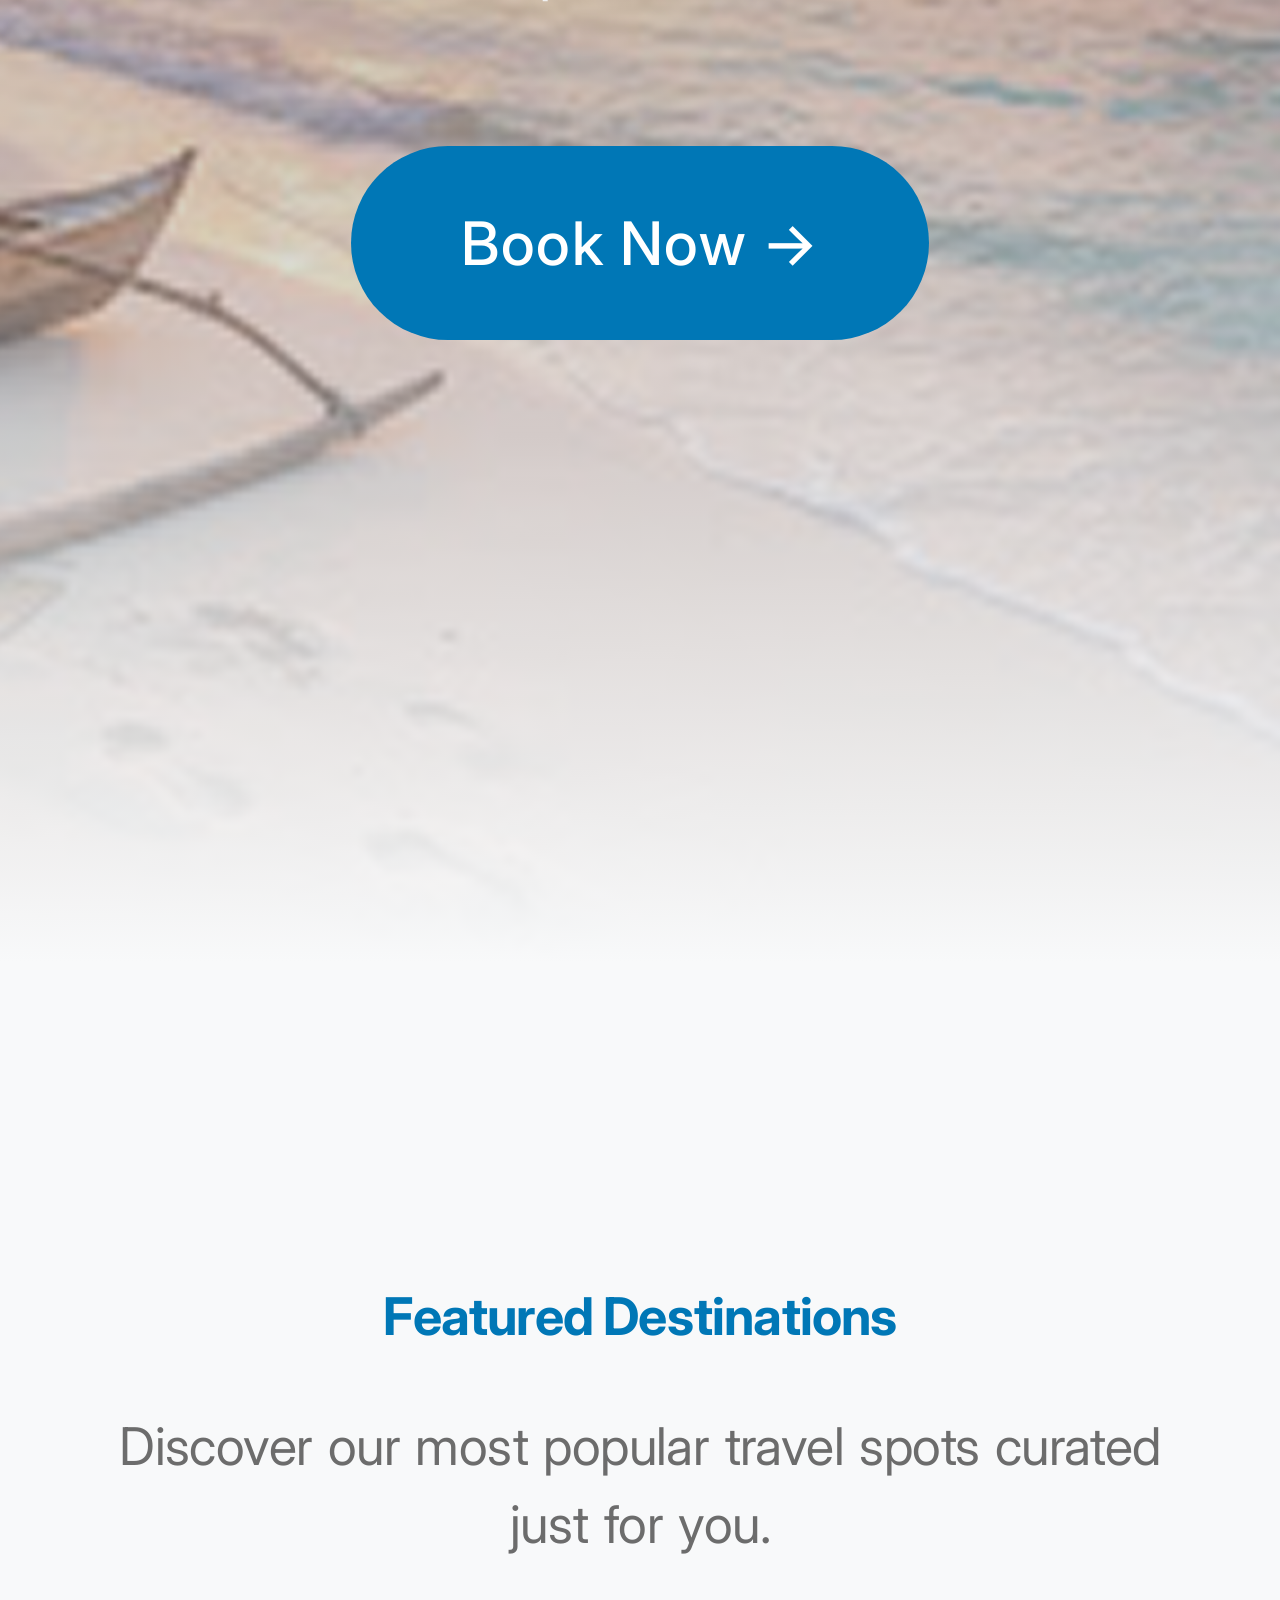
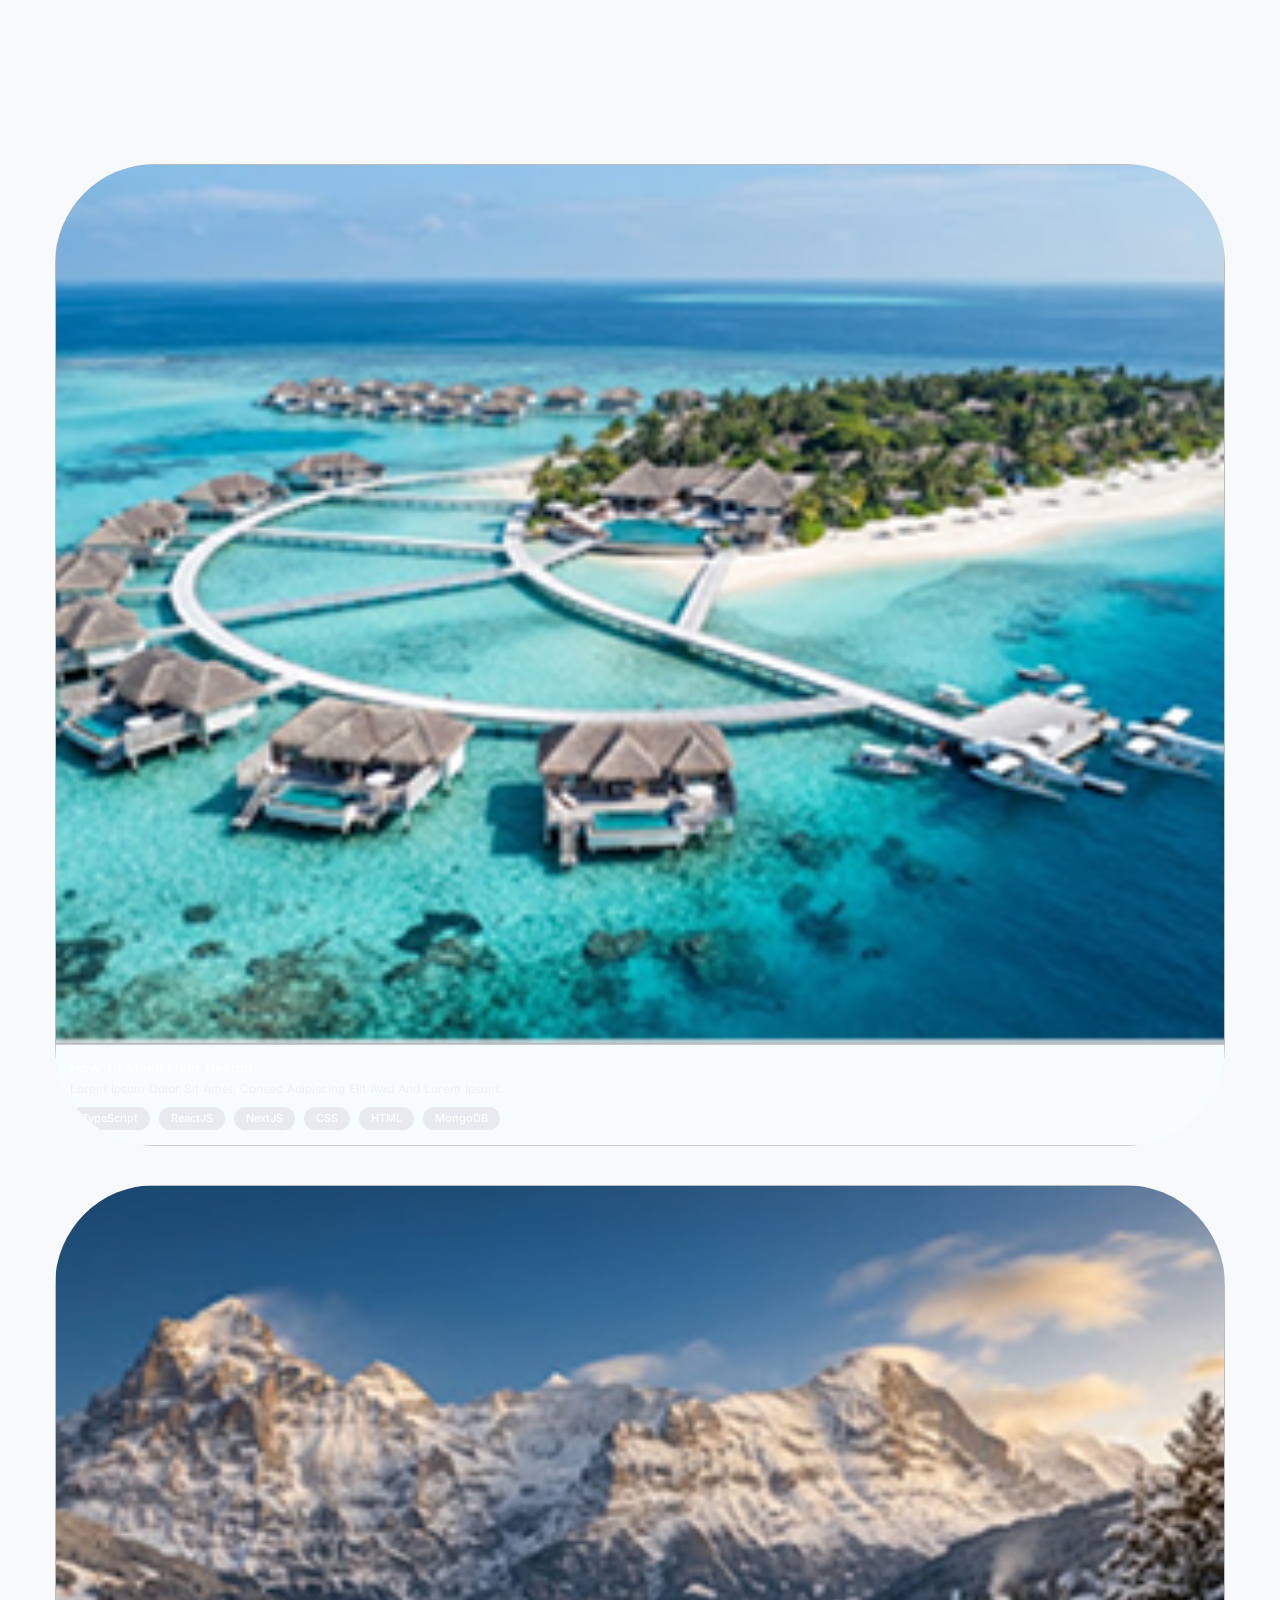
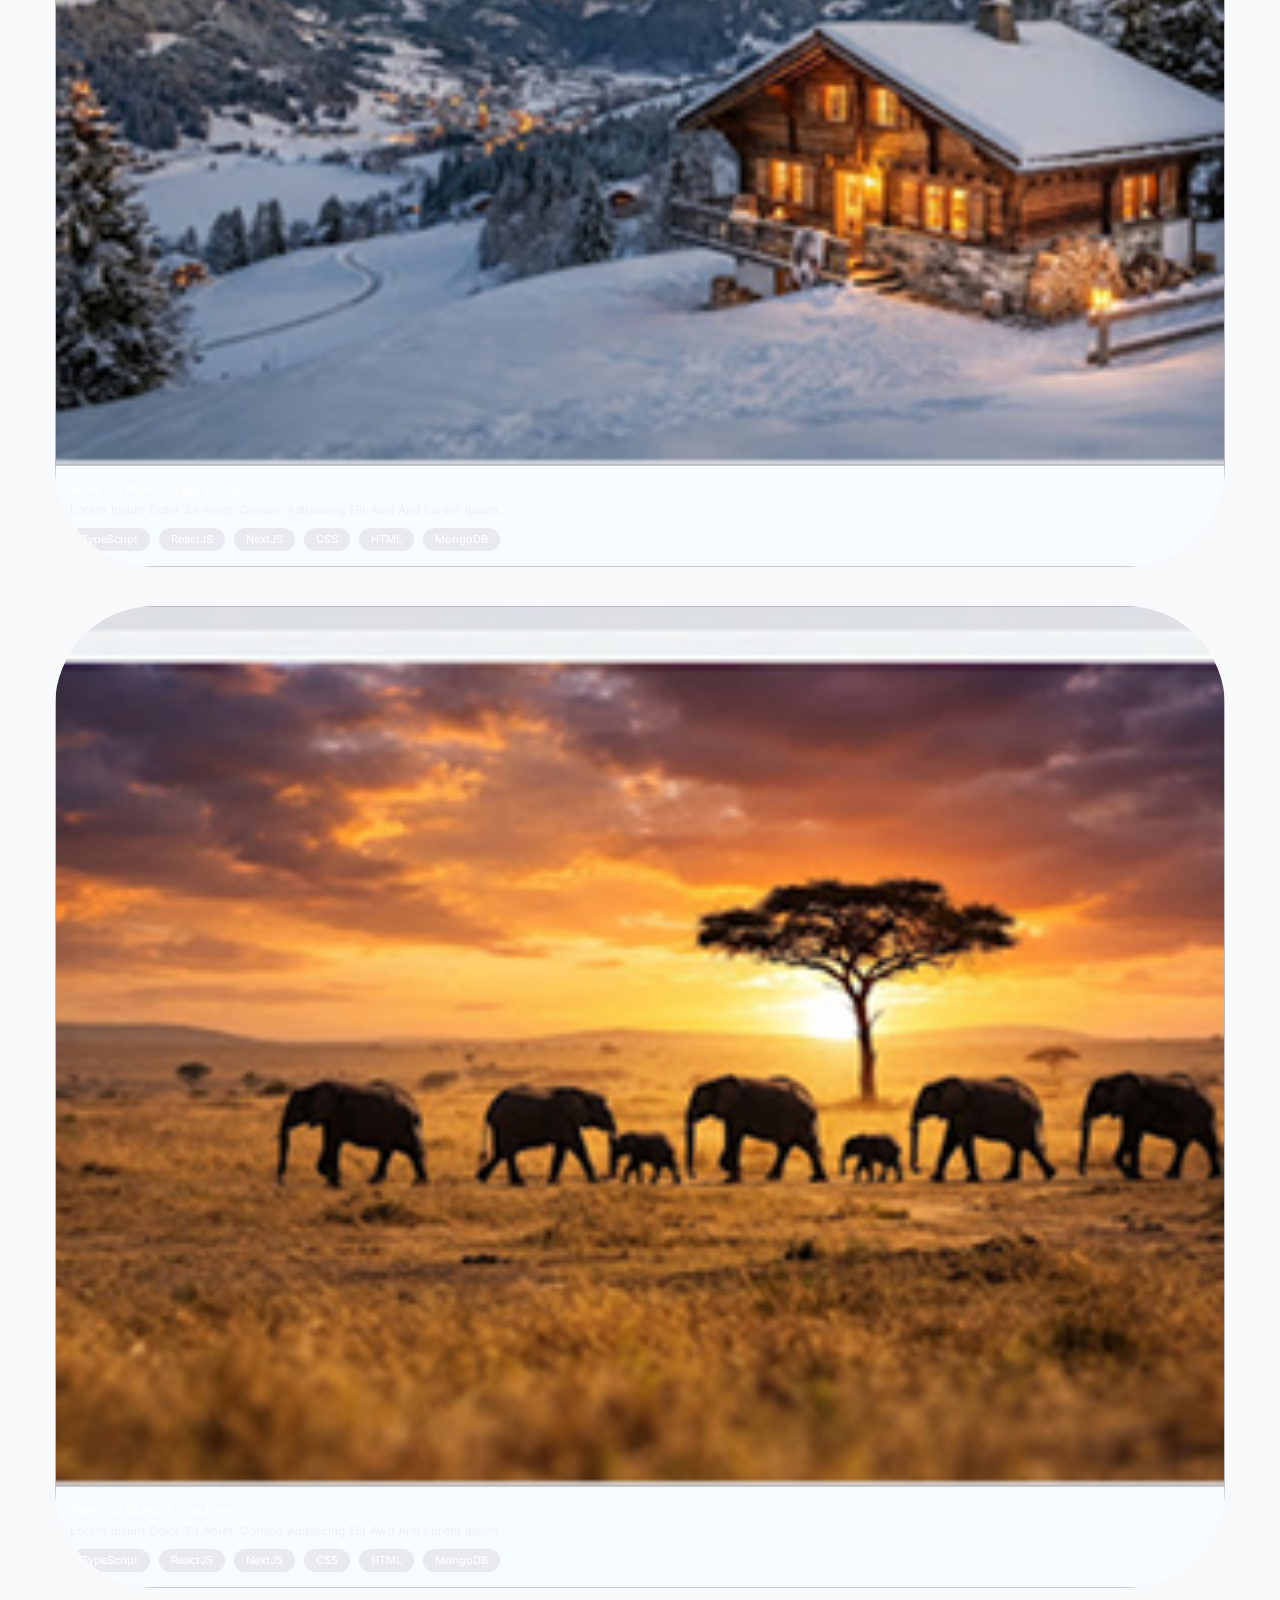
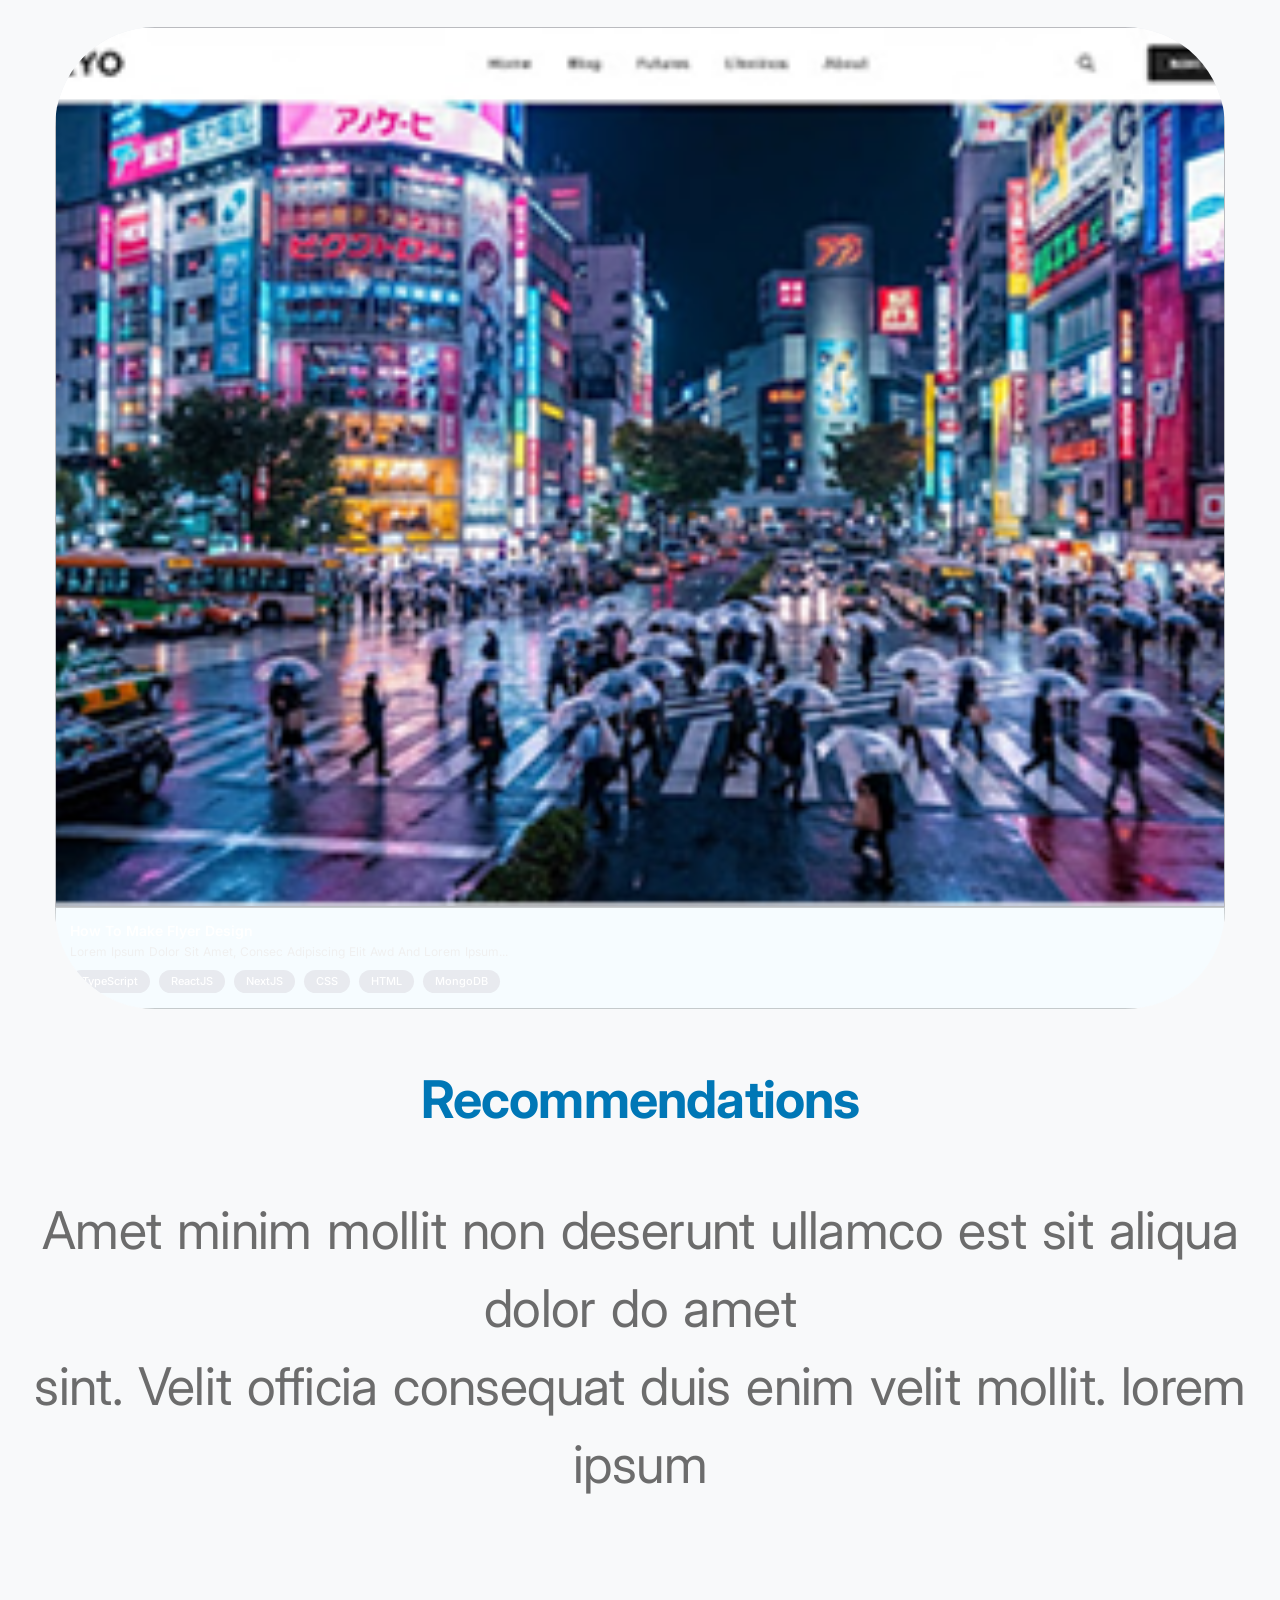
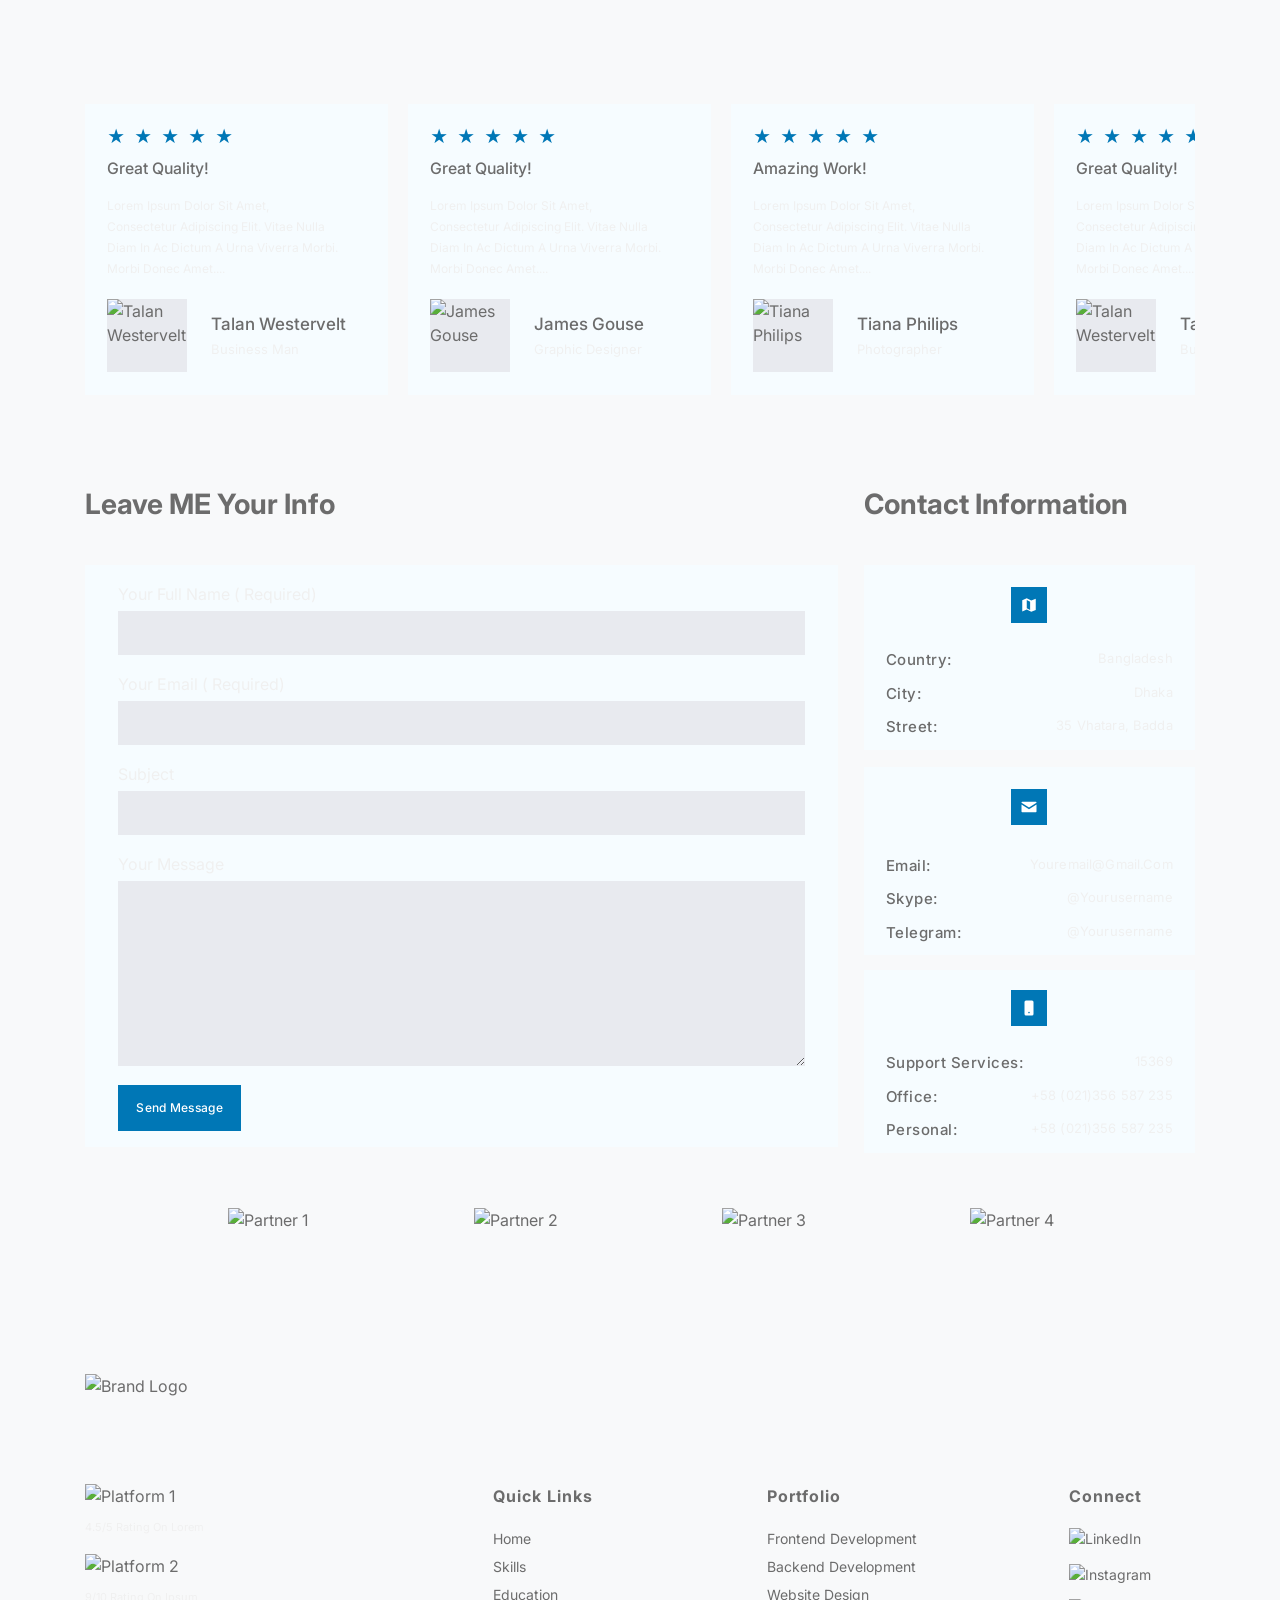
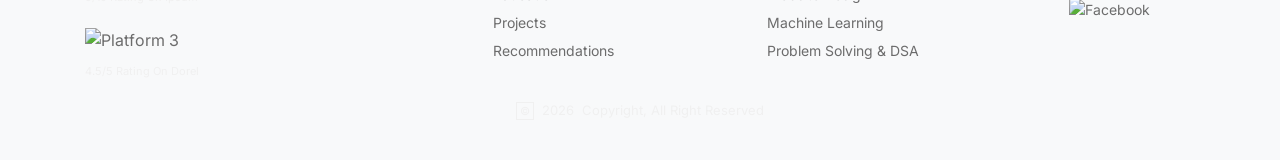
==== commit 290864e7: "pixel perfecting wanderlust 2 (will rename folder later)" ====
--- a/Wonderlust/index.html
+++ b/Wonderlust/index.html
@@ -25,6 +25,8 @@
   </header>
   <!-- 2. Hero Section -->
   <section class="hero" id="home">
+    <div class="hero-bg"></div>
+    <div class="hero-overlay"></div>
     <div class="hero-content">
       <h1 class="hero-title">
         Welcome to<br>dream travel
@@ -32,29 +34,44 @@
       <p class="hero-description">
         Find your next adventure here. Explore<br>pristine beaches, towering mountains,<br>and vibrant cities with our curated travel<br>experiences.
       </p>
-      <a href="#contact" class="btn">Book Now &rarr;</a>
+      <a href="#booking" class="btn">Book Now &rarr;</a>
     </div>
   </section>
   <!-- 3. Projects Showcase -->
-  <section class="projects" id="projects">
-    <div class="projects-container">
+  <section class="destination" id="destinations">
+    <div class="destination-container">
       <div class="section-header">
-        <h2 class="section-title">Projects</h2>
+        <h2 class="section-title">Featured Destinations</h2>
         <p class="section-subtitle">
-          Amet minim mollit non deserunt ullamco est sit aliqua dolor do amet sint. Velit officia<br>consequat duis enim velit mollit. lorem ipsum
+          Discover our most popular travel spots curated<br>just for you.
         </p>
       </div>
-
-      <div class="project-grid">
-        <!-- How to make Flyer Design -->
-        <article class="project-card">
-          <div class="project-cover">
-            <img src="assets/project1.png" alt="How to make Flyer Design Preview" />
-          </div>
-          <div class="project-info">
-            <h3 class="project-title">How to make Flyer Design</h3>
-            <p class="project-desc">Lorem ipsum dolor sit amet, consec adipiscing elit awd and lorem ipsum...</p>
-            <div class="project-tags">
+      <div class="destination-grid">
+      <article class="destination-card">
+        <div class="destination-cover">
+          <img src="assets/1.png" alt="How to make Flyer Design Preview" />
+        </div>
+        <div class="destination-info">
+          <h3 class="destination-title">How to make Flyer Design</h3>
+          <p class="destination-desc">Lorem ipsum dolor sit amet, consec adipiscing elit awd and lorem ipsum...</p>
+          <div class="destination-tags">
+            <span class="tag">TypeScript</span>
+            <span class="tag">ReactJS</span>
+            <span class="tag">NextJS</span>
+            <span class="tag">CSS</span>
+            <span class="tag">HTML</span>
+            <span class="tag">MongoDB</span>
+          </div>
+        </div>
+        </article>
+        <article class="destination-card">
+          <div class="destination-cover">
+            <img src="assets/2.png" alt="How to make Flyer Design Preview" />
+          </div>
+          <div class="destination-info">
+            <h3 class="destination-title">How to make Flyer Design</h3>
+            <p class="destination-desc">Lorem ipsum dolor sit amet, consec adipiscing elit awd and lorem ipsum...</p>
+            <div class="destination-tags">
               <span class="tag">TypeScript</span>
               <span class="tag">ReactJS</span>
               <span class="tag">NextJS</span>
@@ -64,33 +81,14 @@
             </div>
           </div>
         </article>
-
-        <!-- How to make Flyer Design -->
-        <article class="project-card">
-          <div class="project-cover">
-            <img src="assets/project2.png" alt="How to make Flyer Design Preview" />
-          </div>
-          <div class="project-info">
-            <h3 class="project-title">How to make Flyer Design</h3>
-            <p class="project-desc">Lorem ipsum dolor sit amet, consec adipiscing elit awd and lorem ipsum...</p>
-            <div class="project-tags">
-              <span class="tag">TypeScript</span>
-              <span class="tag">ReactJS</span>
-              <span class="tag">NextJS</span>
-              <span class="tag">CSS</span>
-            </div>
-          </div>
-        </article>
-
-        <!-- How to make Flyer Design -->
-        <article class="project-card">
-          <div class="project-cover">
-            <img src="assets/project3.png" alt="How to make Flyer Design Preview" />
-          </div>
-          <div class="project-info">
-            <h3 class="project-title">How to make Flyer Design</h3>
-            <p class="project-desc">Lorem ipsum dolor sit amet, consec adipiscing elit awd and lorem ipsum...</p>
-            <div class="project-tags">
+        <article class="destination-card">
+          <div class="destination-cover">
+            <img src="assets/3.png" alt="How to make Flyer Design Preview" />
+          </div>
+          <div class="destination-info">
+            <h3 class="destination-title">How to make Flyer Design</h3>
+            <p class="destination-desc">Lorem ipsum dolor sit amet, consec adipiscing elit awd and lorem ipsum...</p>
+            <div class="destination-tags">
               <span class="tag">TypeScript</span>
               <span class="tag">ReactJS</span>
               <span class="tag">NextJS</span>
@@ -100,16 +98,14 @@
             </div>
           </div>
         </article>
-
-        <!-- How to make Flyer Design -->
-        <article class="project-card">
-          <div class="project-cover">
-            <img src="assets/project4.png" alt="How to make Flyer Design Preview" />
-          </div>
-          <div class="project-info">
-            <h3 class="project-title">How to make Flyer Design</h3>
-            <p class="project-desc">Lorem ipsum dolor sit amet, consec adipiscing elit awd and lorem ipsum...</p>
-            <div class="project-tags">
+        <article class="destination-card">
+          <div class="destination-cover">
+            <img src="assets/4.png" alt="How to make Flyer Design Preview" />
+          </div>
+          <div class="destination-info">
+            <h3 class="destination-title">How to make Flyer Design</h3>
+            <p class="destination-desc">Lorem ipsum dolor sit amet, consec adipiscing elit awd and lorem ipsum...</p>
+            <div class="destination-tags">
               <span class="tag">TypeScript</span>
               <span class="tag">ReactJS</span>
               <span class="tag">NextJS</span>
@@ -119,48 +115,9 @@
             </div>
           </div>
         </article>
-
-        <!-- How to make Flyer Design -->
-        <article class="project-card">
-          <div class="project-cover">
-            <img src="assets/project5.png" alt="How to make Flyer Design Preview" />
-          </div>
-          <div class="project-info">
-            <h3 class="project-title">How to make Flyer Design</h3>
-            <p class="project-desc">Lorem ipsum dolor sit amet, consec adipiscing elit awd and lorem ipsum...</p>
-            <div class="project-tags">
-              <span class="tag">TypeScript</span>
-              <span class="tag">ReactJS</span>
-              <span class="tag">NextJS</span>
-              <span class="tag">CSS</span>
-              <span class="tag">HTML</span>
-              <span class="tag">MongoDB</span>
-            </div>
-          </div>
-        </article>
-
-        <!-- How to make Flyer Design -->
-        <article class="project-card">
-          <div class="project-cover">
-            <img src="assets/project6.png" alt="How to make Flyer Design Preview" />
-          </div>
-          <div class="project-info">
-            <h3 class="project-title">How to make Flyer Design</h3>
-            <p class="project-desc">Lorem ipsum dolor sit amet, consec adipiscing elit awd and lorem ipsum...</p>
-            <div class="project-tags">
-              <span class="tag">TypeScript</span>
-              <span class="tag">ReactJS</span>
-              <span class="tag">NextJS</span>
-              <span class="tag">CSS</span>
-              <span class="tag">HTML</span>
-              <span class="tag">MongoDB</span>
-            </div>
-          </div>
-        </article>
-      </div>
-    </div>
-  </section>
-
+      </div>
+    </div>
+  </section>
   <!-- 4. Recommendations -->
   <section class="recommendation" id="recommendations">
     <div class="recommendation-container">
@@ -171,7 +128,6 @@
         </p>
       </div>
     </div>
-
     <div class="slider" id="recSlider" aria-roledescription="carousel" aria-label="Recommendations">
       <div class="slider-track">
         <article class="rec-card">
--- a/Wonderlust/css/style.css
+++ b/Wonderlust/css/style.css
@@ -1,15 +1,15 @@
 :root {
   /* Colors */
-  --primary-accent: #FFB400;
-  --bg-page: #F7F8FA;
+  --primary-accent: #0077B6;
+  --bg-page: #F8F9FA;
   --bg-card: #f6fcff;
-  --text-primary: #2B2B2B;
-  --text-muted: #f0f0f0;
+  --text: #FFFFFF;
+  --text-dark: #6C6C6C;
+  --shadow: #f0f0f0;
   --input-bg: #E8EAEF;
 
   /* Layout & Spacing */
   --radius: 100px;
-  --shadow-card: 0 3.516px 15.822px rgba(47, 122, 249, 0.1);
 
   /* Typography */
   --font-family: 'Inter', -apple-system, BlinkMacSystemFont, sans-serif;
@@ -18,7 +18,7 @@
 body {
   font-family: var(--font-family);
   background-color: var(--bg-page);
-  color: var(--text-primary);
+  color: var(--text-dark);
 }
 
 /* ==================== 1. NAVIGATION BAR ==================== */
@@ -27,9 +27,8 @@
   top: 0;
   z-index: 100;
   background-color: var(--bg-card);
-  box-shadow: var(--shadow-card);
   padding: 68px 79px 58px 51px;
-  border-bottom: 5px solid var(--text-muted);
+  border-bottom: 5px solid var(--shadow);
 }
 
 .navbar {
@@ -54,7 +53,7 @@
 .nav-link {
   font-size: 20px;
   font-weight: 500;
-  color: var(--text-primary);
+  color: var(--text);
   border-radius: var(--radius-sm);
   transition: color 0.25s ease, background-color 0.25s ease;
 }
@@ -73,43 +72,65 @@
 
 /* ==================== 2. HERO SECTION ==================== */
 .hero {
-  background-image: 
-    linear-gradient(to bottom, rgba(0, 0, 0, 0.2), rgba(139, 139, 139, 0.7), rgba(255, 255, 255, 0.9)), 
-    url('/Wonderlust/assets/hero-bg.png');
+  position: relative;
+  box-sizing: border-box;
+  aspect-ratio: 1 / 2;
+  overflow: hidden;
+}
+
+.hero-bg {
+  position: absolute;
+  inset: 0;
+  z-index: 0;
+  background-image: url('../assets/hero-bg.png');
   background-repeat: no-repeat;
-  background-size: cover; /* or use '100% 100%' or 'contain' */
-  background-position: center bottom 250px; 
-  height: 2515.5px;
-  box-sizing: border-box;
-  overflow: hidden;
+  background-size: 100% auto;
+  background-position: center bottom 263px;
+}
+
+.hero-overlay {
+  position: absolute;
+  inset: 0;
+  z-index: 1;
+  background: linear-gradient(
+    180deg,
+    rgba(0, 0, 0, 0.4) 0%,
+    rgba(0, 0, 0, 0.2) 50%,
+    #F8F9FA calc(100% - 263px),
+    #F8F9FA 100%);
 }
 
 .hero-content {
+  position: relative;
+  z-index: 2;
   font-size: 60px;
   justify-self: center;
-  padding-top: 589px;
+  padding-top: 591px;
   text-align: center;
 }
 
 .hero-title {
   text-transform: uppercase;
   font-size: 130px;
-  line-height: 1.2;
+  line-height: 1.195;
   letter-spacing: -1.5px;
-  color: var(--text-primary);
+  word-spacing: -10px;
+  color: var(--text);
 }
 
 .hero-description {
-  margin: 75px 0 130px 0;
-  line-height: 1.55;
-  color: var(--text-muted);
+  margin: 75px 0 133px 0;
+  line-height: 1.545;
+  word-spacing: -5px;
+  letter-spacing: -0.5px;
+  color: var(--shadow);
 }
 
 .btn {
   display: inline-block;
   padding: 52px 110px;
   background-color: var(--primary-accent);
-  color: var(--text-primary);
+  color: var(--text);
   font-weight: 500;
   letter-spacing: 0.025em;
   border-radius: var(--radius);
@@ -117,77 +138,57 @@
   transition: transform 0.2s ease, box-shadow 0.2s ease;
 }
 
-.btn:hover {
-  transform: translateY(-2px);
-  box-shadow: 0 5.274px 12.306px rgba(255, 180, 0, 0.35);
-}
-
-/* Hero Artboard & Floating Geometrics */
-
-.hero-image {
-  position: absolute;
-  bottom: 0;
-  right: 0;
-  height: 483.81px; /* Truncated from 483.81039px for standard CSS precision */
-  display: flex;
-}
-
-/* ==================== 3. PROJECTS SHOWCASE ==================== */
-.projects {
-  padding: 50px 0;
-}
-
-.projects-container {
-  margin: 0 85.263px;
+/* ==================== 3. DESTINATIONS SHOWCASE ==================== */
+.destination-container {
+  margin: 0 55px;
 }
 
 .section-header {
+  margin: 52px 0 200px 0;
   text-align: center;
-  margin: 0 auto 39.555px;
 }
 
 .section-title {
-  font-size: 28.128px;
+  color: var(--primary-accent);
+  padding-bottom: 52px;
+  font-size: 52px;
   font-weight: 700;
-  margin-bottom: 10.548px;
+  letter-spacing: -0.8px;
 }
 
 .section-subtitle {
-  text-transform: capitalize;
-  font-size: 13.185px;
-  color: var(--text-muted);
-  word-spacing: 1.2px;
-  letter-spacing: -0.2px;
-}
-
-.project-grid {
+  font-size: 52px;
+  letter-spacing: -0.6px;
+  word-spacing: 3px;
+}
+
+.destination-grid {
   display: grid;
-  grid-template-columns: repeat(3, 1fr);
+  grid-template-columns: repeat(1, 1fr);
   gap: 39px;
 }
 
-.project-card {
+.destination-card {
   background: var(--bg-card);
-  border-radius: var(--radius-md);
-  box-shadow: var(--shadow-card);
+  border-radius: var(--radius);
   overflow: hidden;
   display: flex;
   flex-direction: column;
   transition: transform 0.3s cubic-bezier(0.16, 1, 0.3, 1), box-shadow 0.3s ease;
 }
 
-.project-card:hover {
+.destination-card:hover {
   transform: translateY(-6px);
   box-shadow: 0 10.548px 26.37px rgba(0, 0, 0, 0.2);
 }
 
-.project-cover {
+.destination-cover {
   width: 100%;
   background-color: var(--input-bg);
   overflow: hidden;
 }
 
-.project-cover img {
+.destination-cover img {
   border: 1.5px solid rgba(0, 0, 0, 0.2);
   width: 100%;
   height: 100%;
@@ -196,7 +197,7 @@
   border-top-right-radius: var(--radius-md);
 }
 
-.project-info {
+.destination-info {
   text-transform: capitalize;
   border: 0.5px solid rgba(0, 0, 0, 0.2);
   padding: 12px 14px 15px 14px;
@@ -207,22 +208,22 @@
   border-bottom-right-radius: var(--radius-md);
 }
 
-.project-title {
+.destination-title {
   font-size: 14px;
   font-weight: 600;
   margin-bottom: 1px;
-  color: var(--text-primary);
-}
-
-.project-desc {
+  color: var(--text);
+}
+
+.destination-desc {
   font-size: 12px;
   word-spacing: 1px;
   line-height: 1.7;
-  color: var(--text-muted);
+  color: var(--shadow);
   margin-bottom: 8px;
 }
 
-.project-tags {
+.destination-tags {
   display: flex;
   flex-wrap: wrap;
   gap: 9px;
@@ -232,7 +233,7 @@
   display: inline-flex;
   align-items: center;
   background: var(--input-bg);
-  color: var(--text-primary);
+  color: var(--text);
   font-size: 11px;
   font-weight: 500;
   padding: 3px 12px;
@@ -280,7 +281,7 @@
 .rec-text {
   font-size: 12px;
   line-height: 1.75;
-  color: var(--text-muted);
+  color: var(--shadow);
   margin-bottom: 20px;
 }
 
@@ -308,7 +309,7 @@
 
 .rec-role {
   font-size: 13px;
-  color: var(--text-muted);
+  color: var(--shadow);
 }
 
 .slider-dots {
@@ -336,7 +337,7 @@
 .btn:focus-visible,
 .contact-form input:focus-visible,
 .contact-form textarea:focus-visible {
-  outline: 2px solid var(--text-primary);
+  outline: 2px solid var(--text);
   outline-offset: 3px;
 }
 
@@ -372,7 +373,7 @@
 .field label {
   display: block;
   font-size: 16px;
-  color: var(--text-muted);
+  color: var(--shadow);
   margin-bottom: 5px;
 }
 
@@ -383,7 +384,7 @@
   border: 0;
   border-radius: var(--radius-sm);
   background: var(--input-bg);
-  color: var(--text-primary);
+  color: var(--text);
   padding: 0 16px;
   height: 43.95px;
   font-size: 15px;
@@ -415,7 +416,7 @@
 .form-status {
   margin-top: 16px;
   font-size: 14px;
-  color: var(--text-muted);
+  color: var(--shadow);
 }
 .form-status.success { color: #2E8B57; }
 
@@ -439,7 +440,7 @@
   margin: 0 auto 26px;
   border-radius: var(--radius-round);
   background: var(--primary-accent);
-  color: var(--text-primary);
+  color: var(--text);
 }
 
 .info-card dl > div {
@@ -460,7 +461,7 @@
 .info-card dd {
   letter-spacing: 0.15px;
   font-size: 13px;
-  color: var(--text-muted);
+  color: var(--shadow);
   text-align: right;
 }
 
@@ -516,7 +517,7 @@
 
 .footer-ratings figcaption {
   font-size: 11px;
-  color: var(--text-muted);
+  color: var(--shadow);
 }
 
 .footer-col h4 {
@@ -543,7 +544,7 @@
   gap: 8px;
   margin-top: 21px;
   font-size: 13px;
-  color: var(--text-muted);
+  color: var(--shadow);
 }
 
 .copy-mark {
@@ -551,7 +552,7 @@
   place-items: center;
   width: 18px;
   height: 18px;
-  border: 1px solid var(--text-muted);
+  border: 1px solid var(--shadow);
   border-radius: var(--radius-round);
   font-size: 11px;
 }
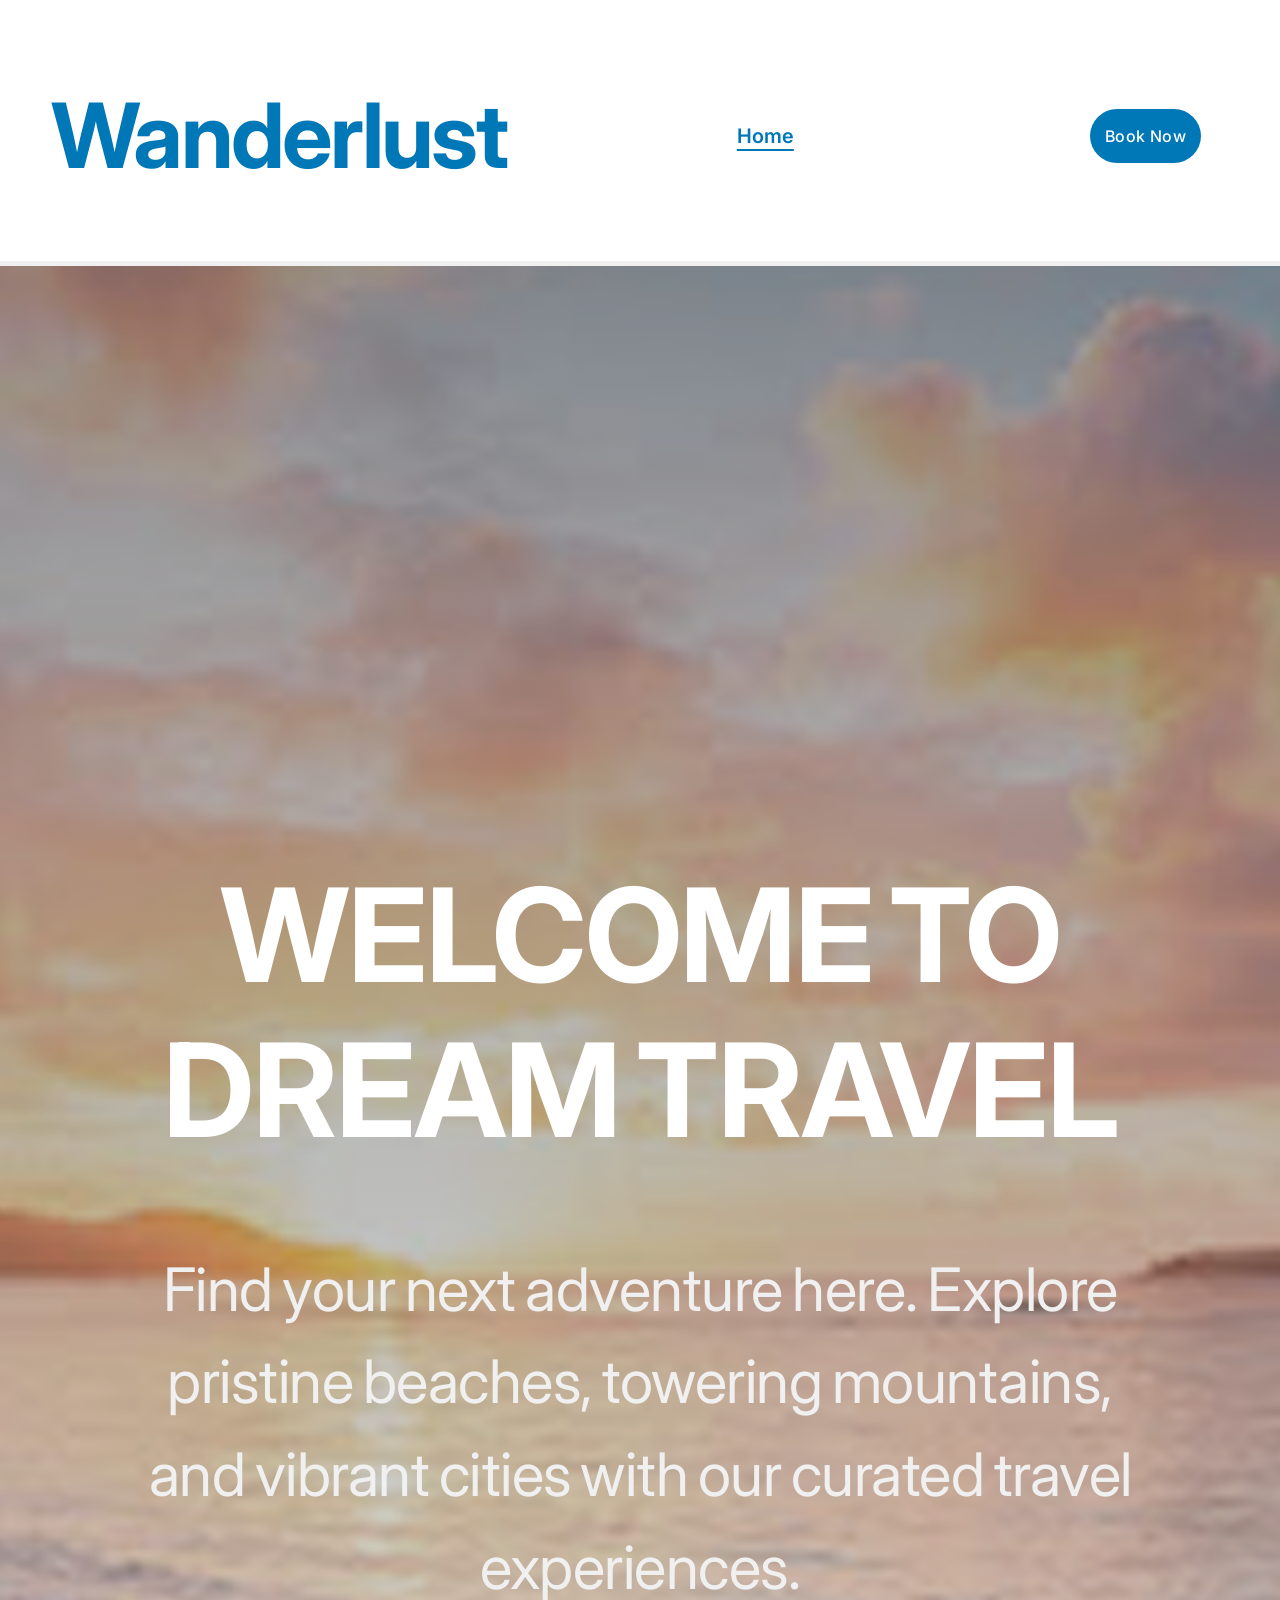
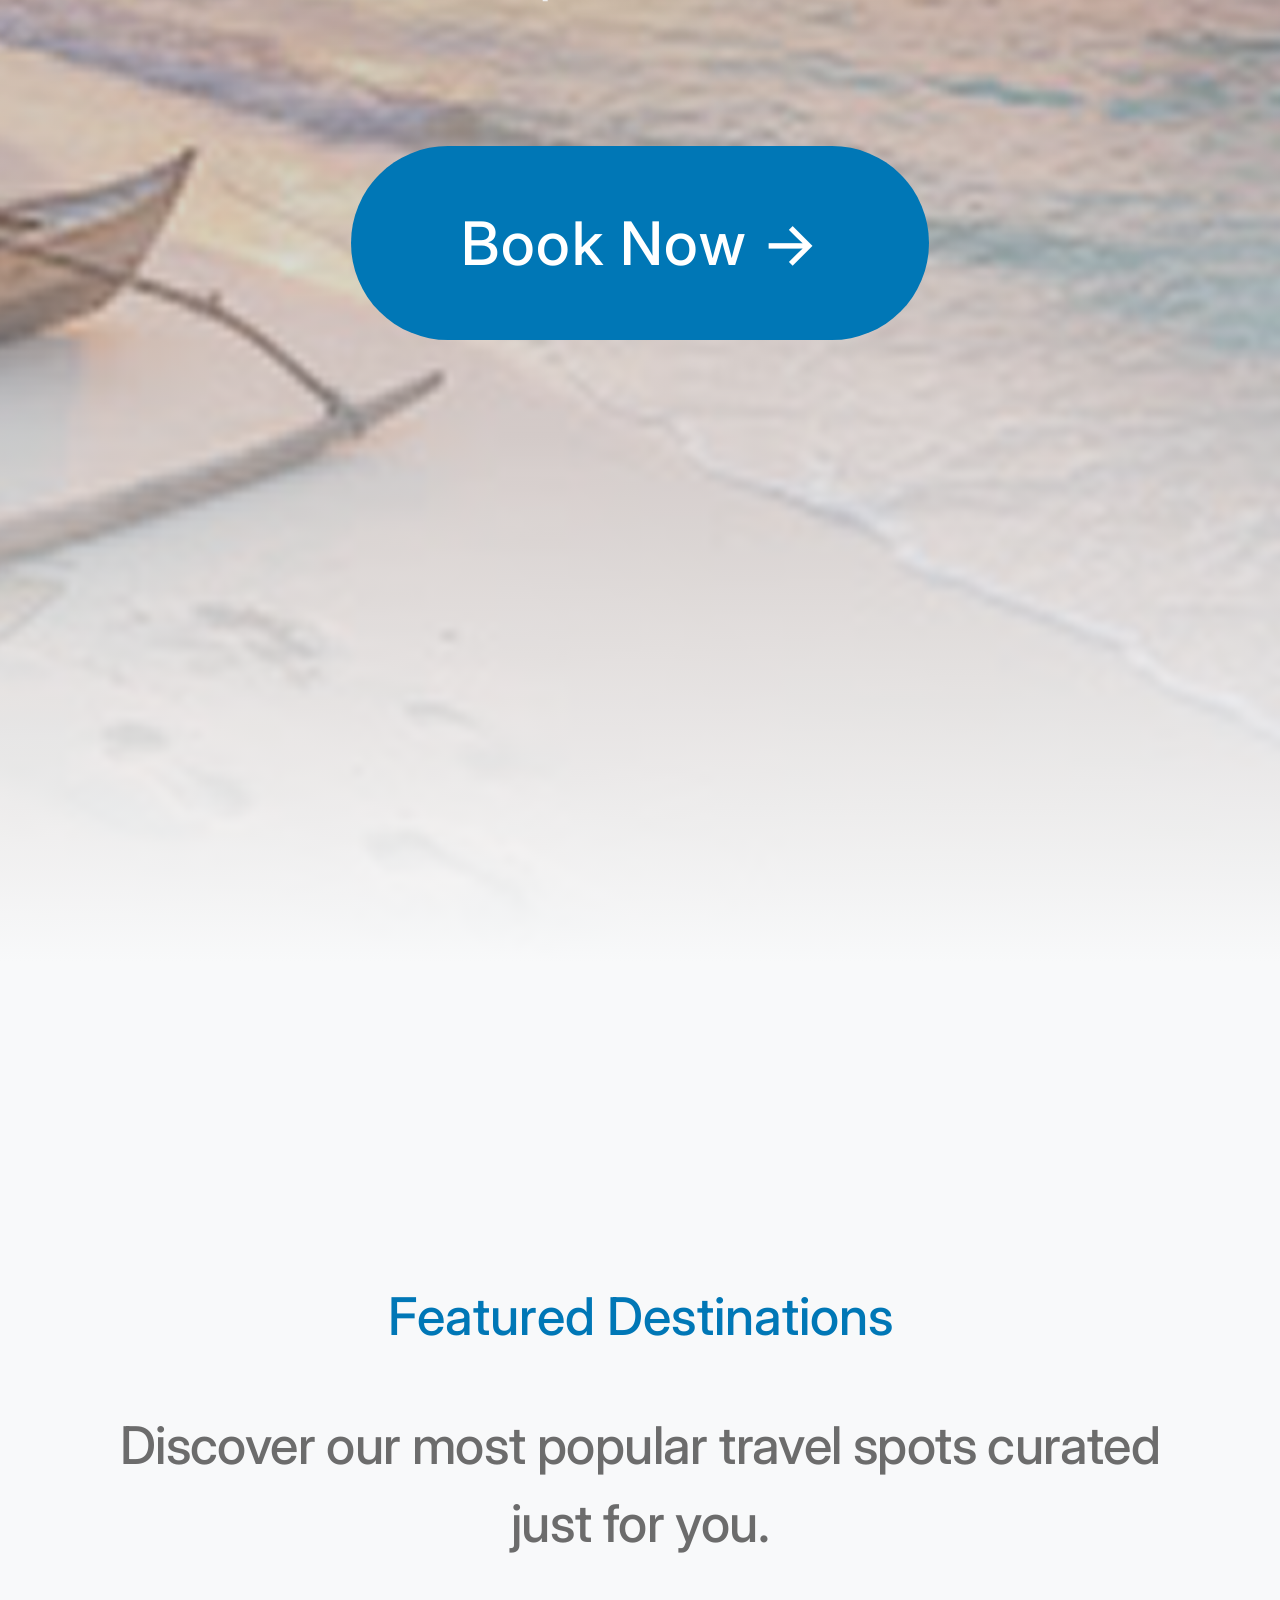
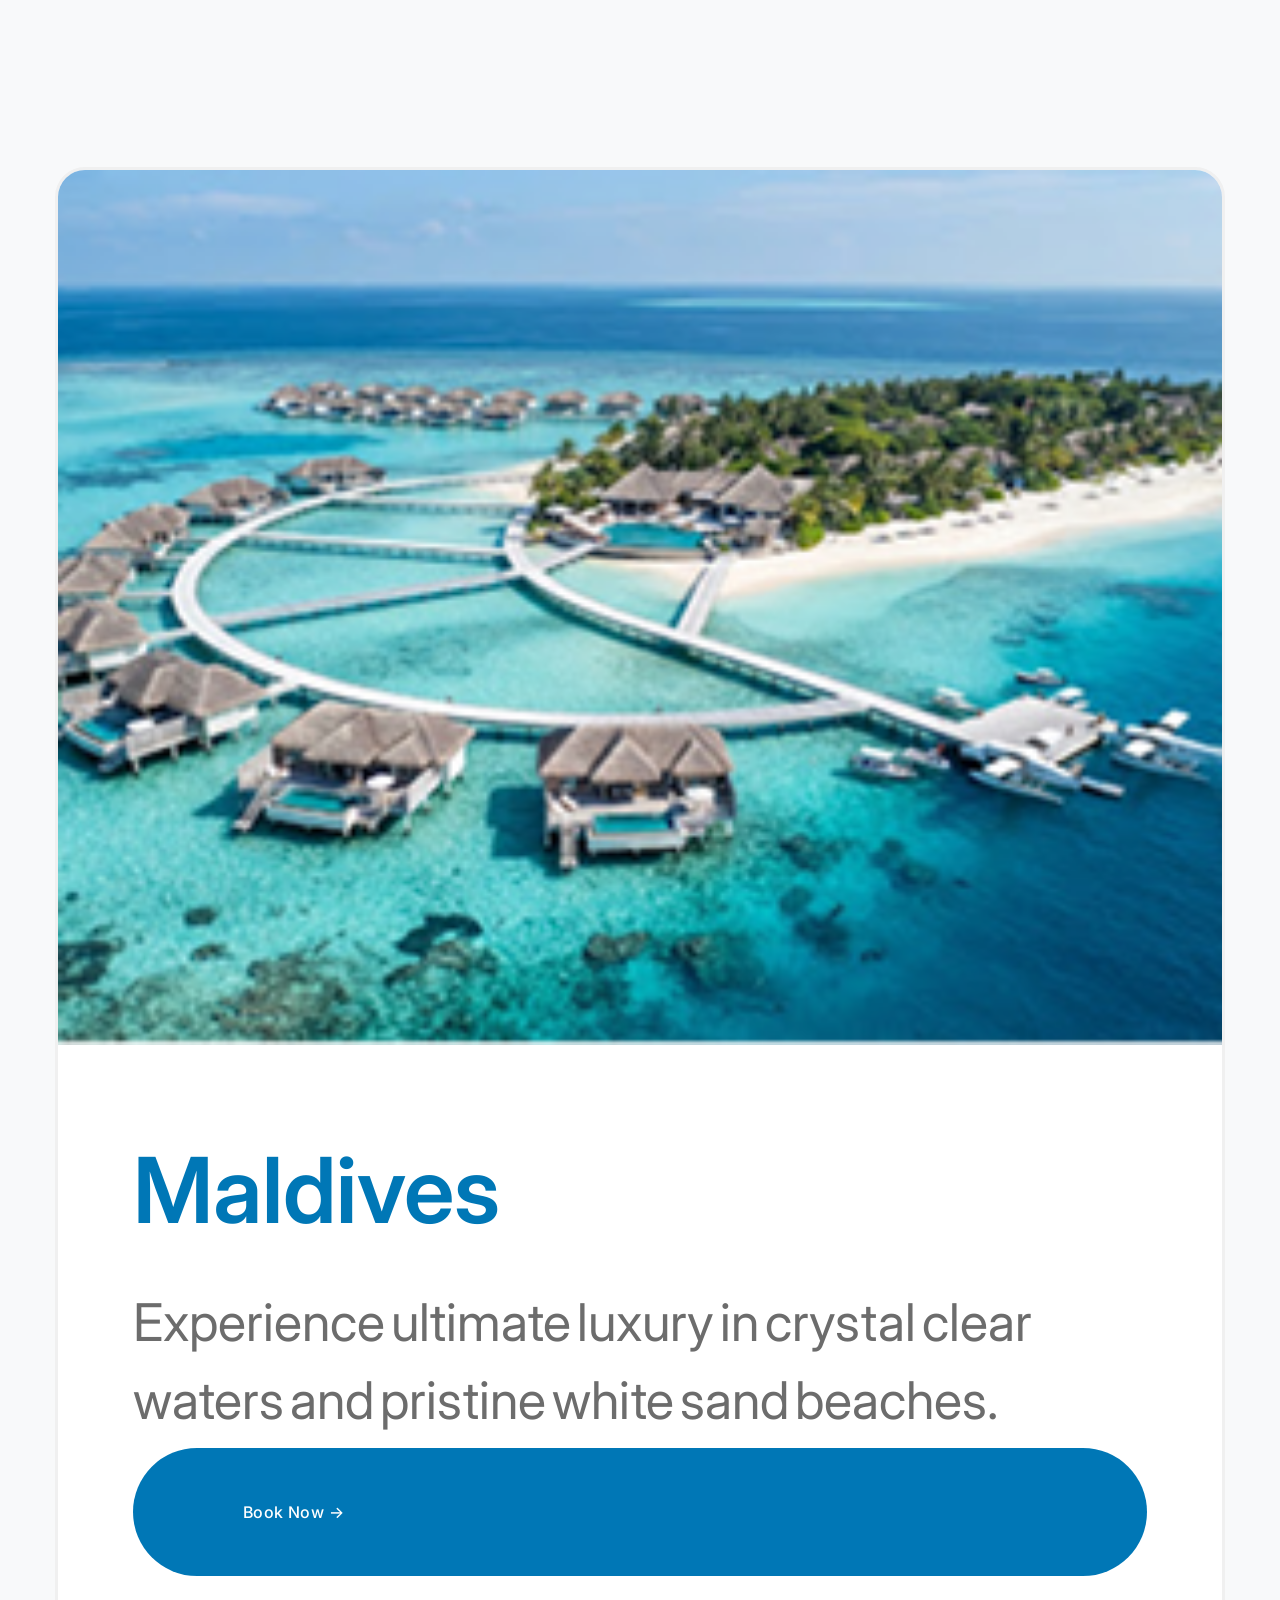
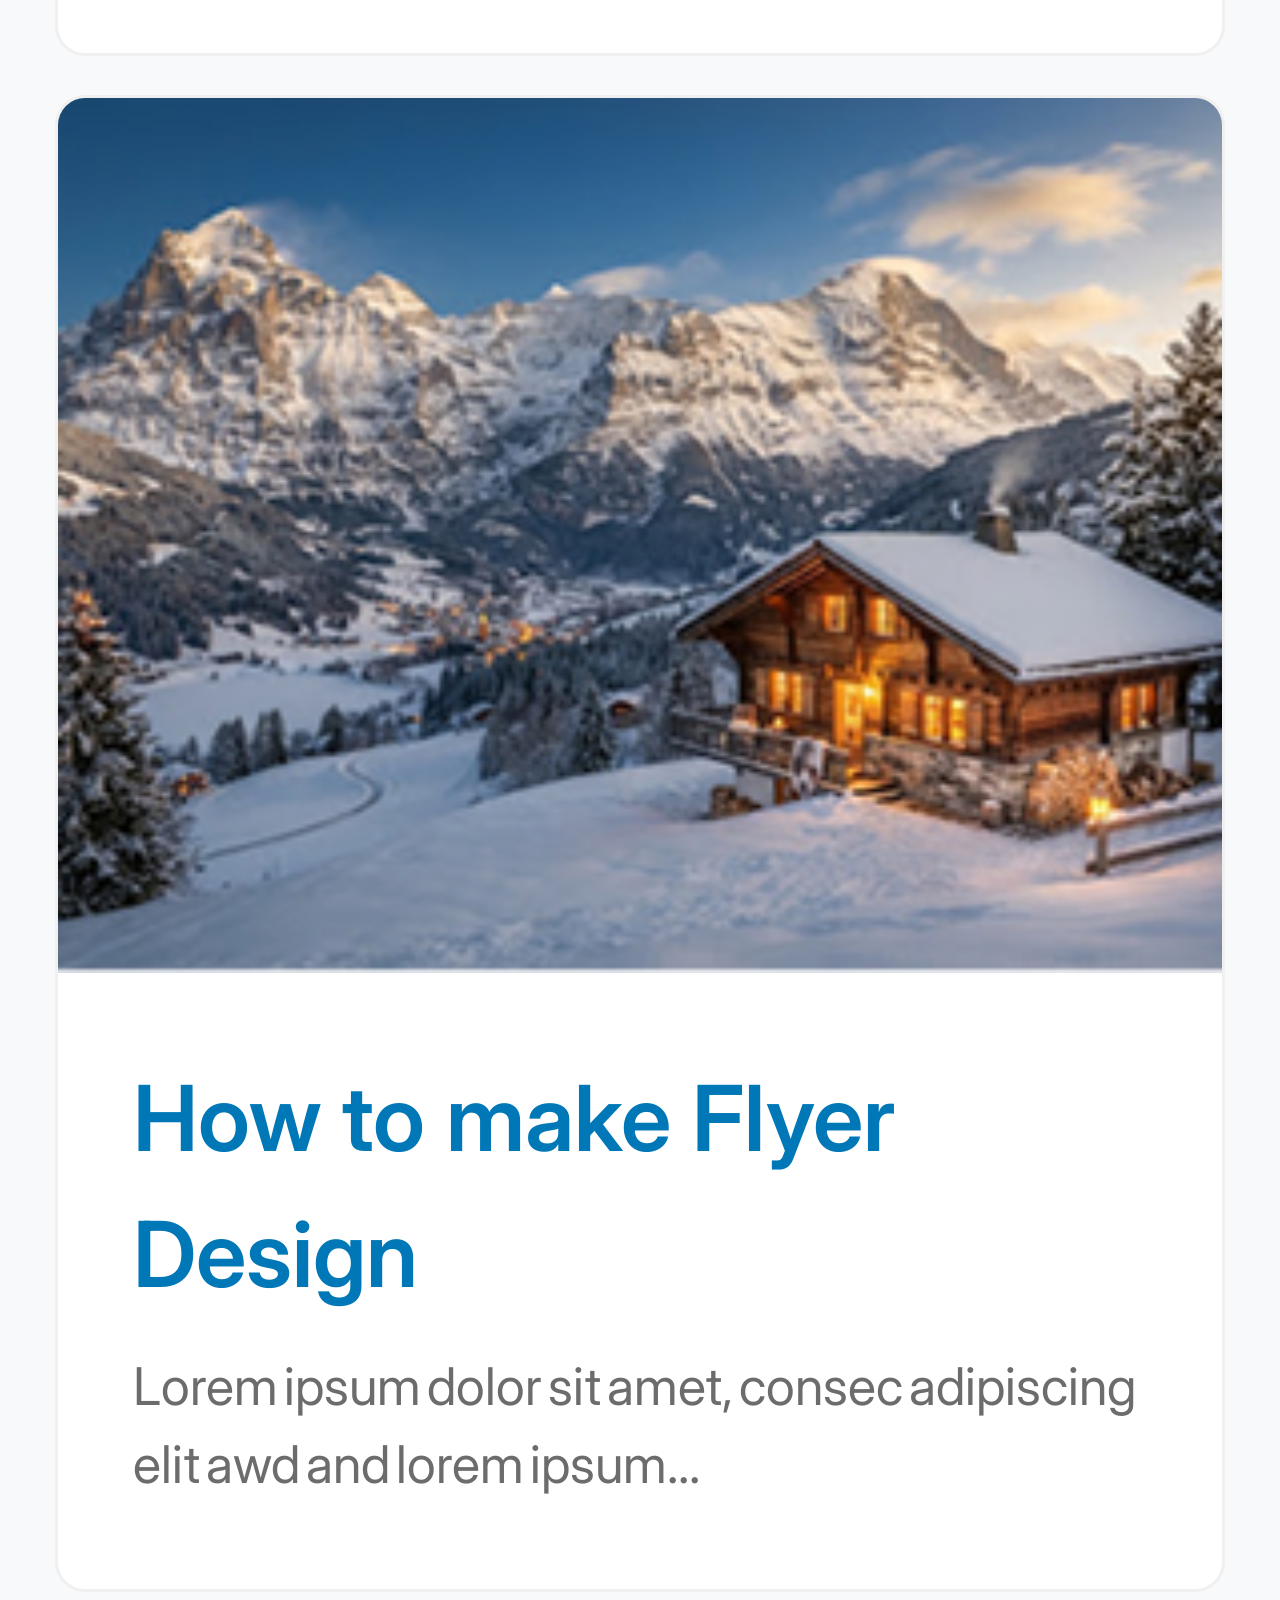
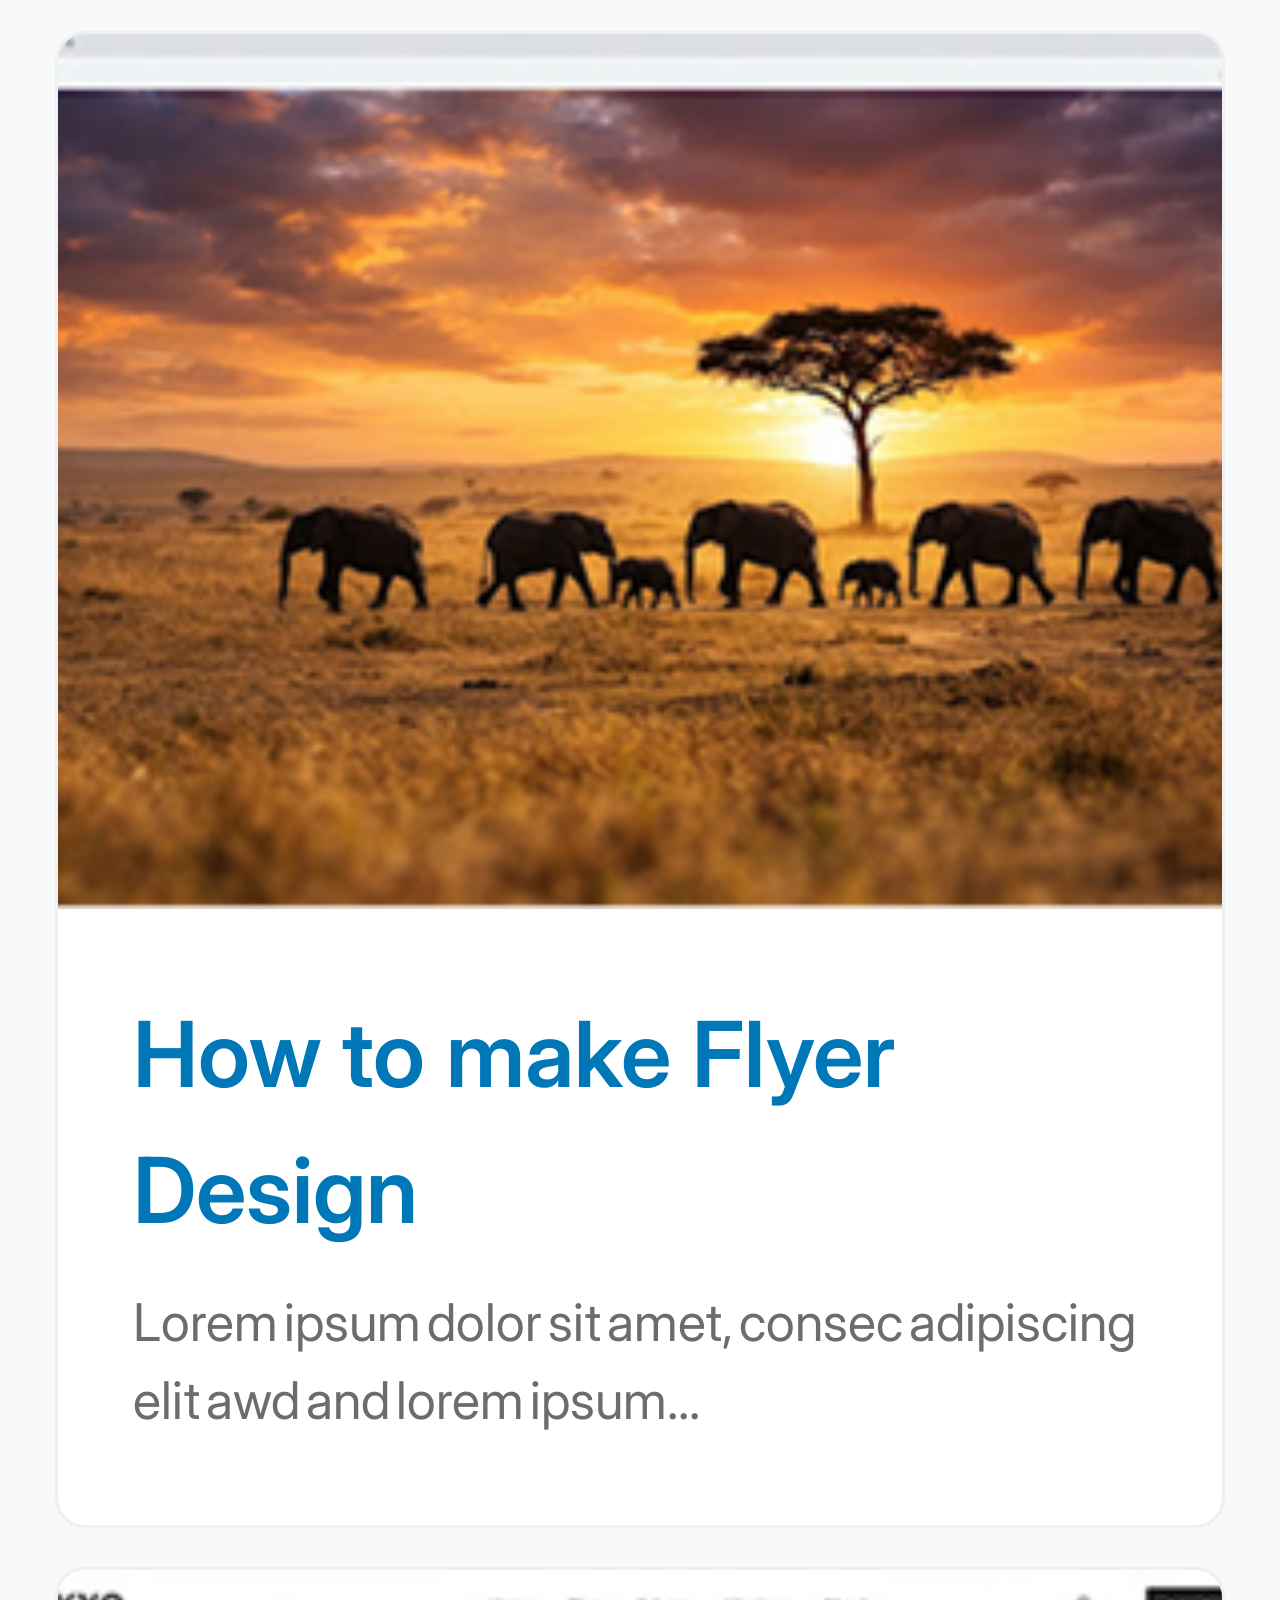
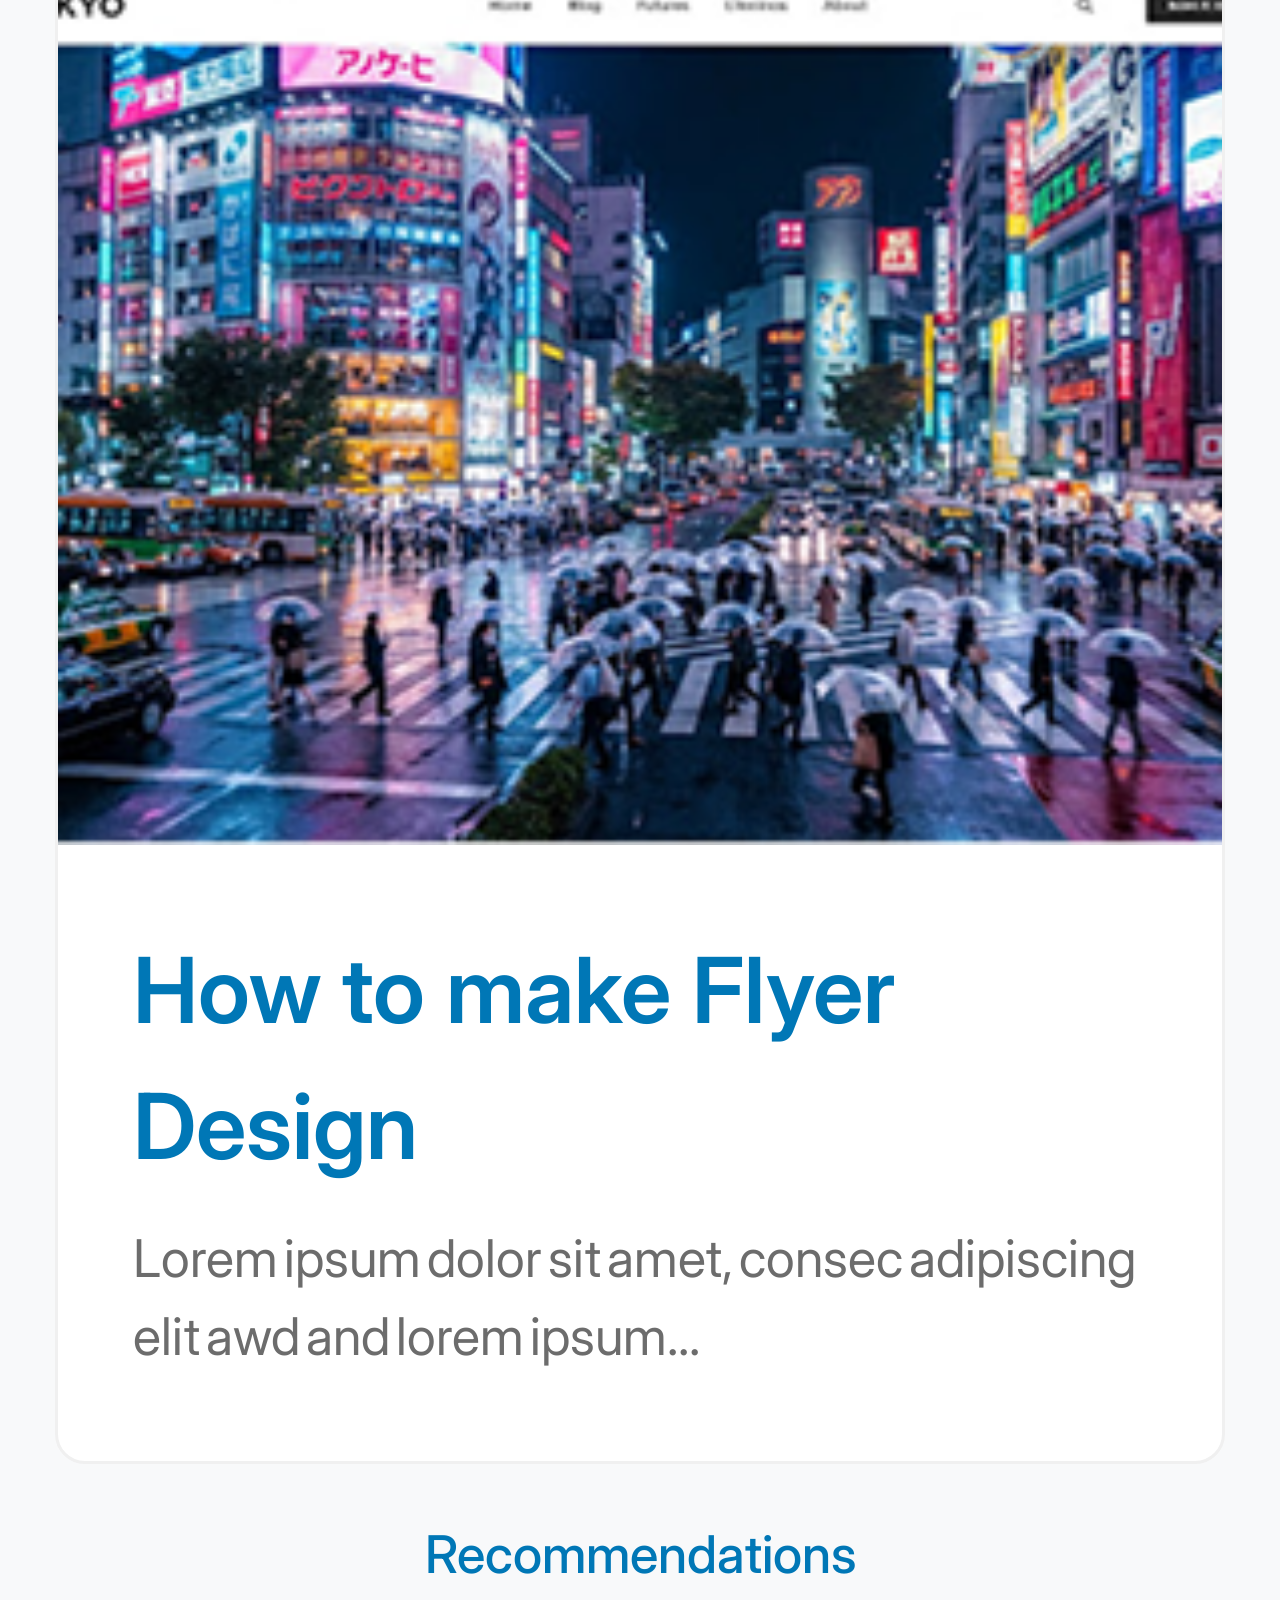
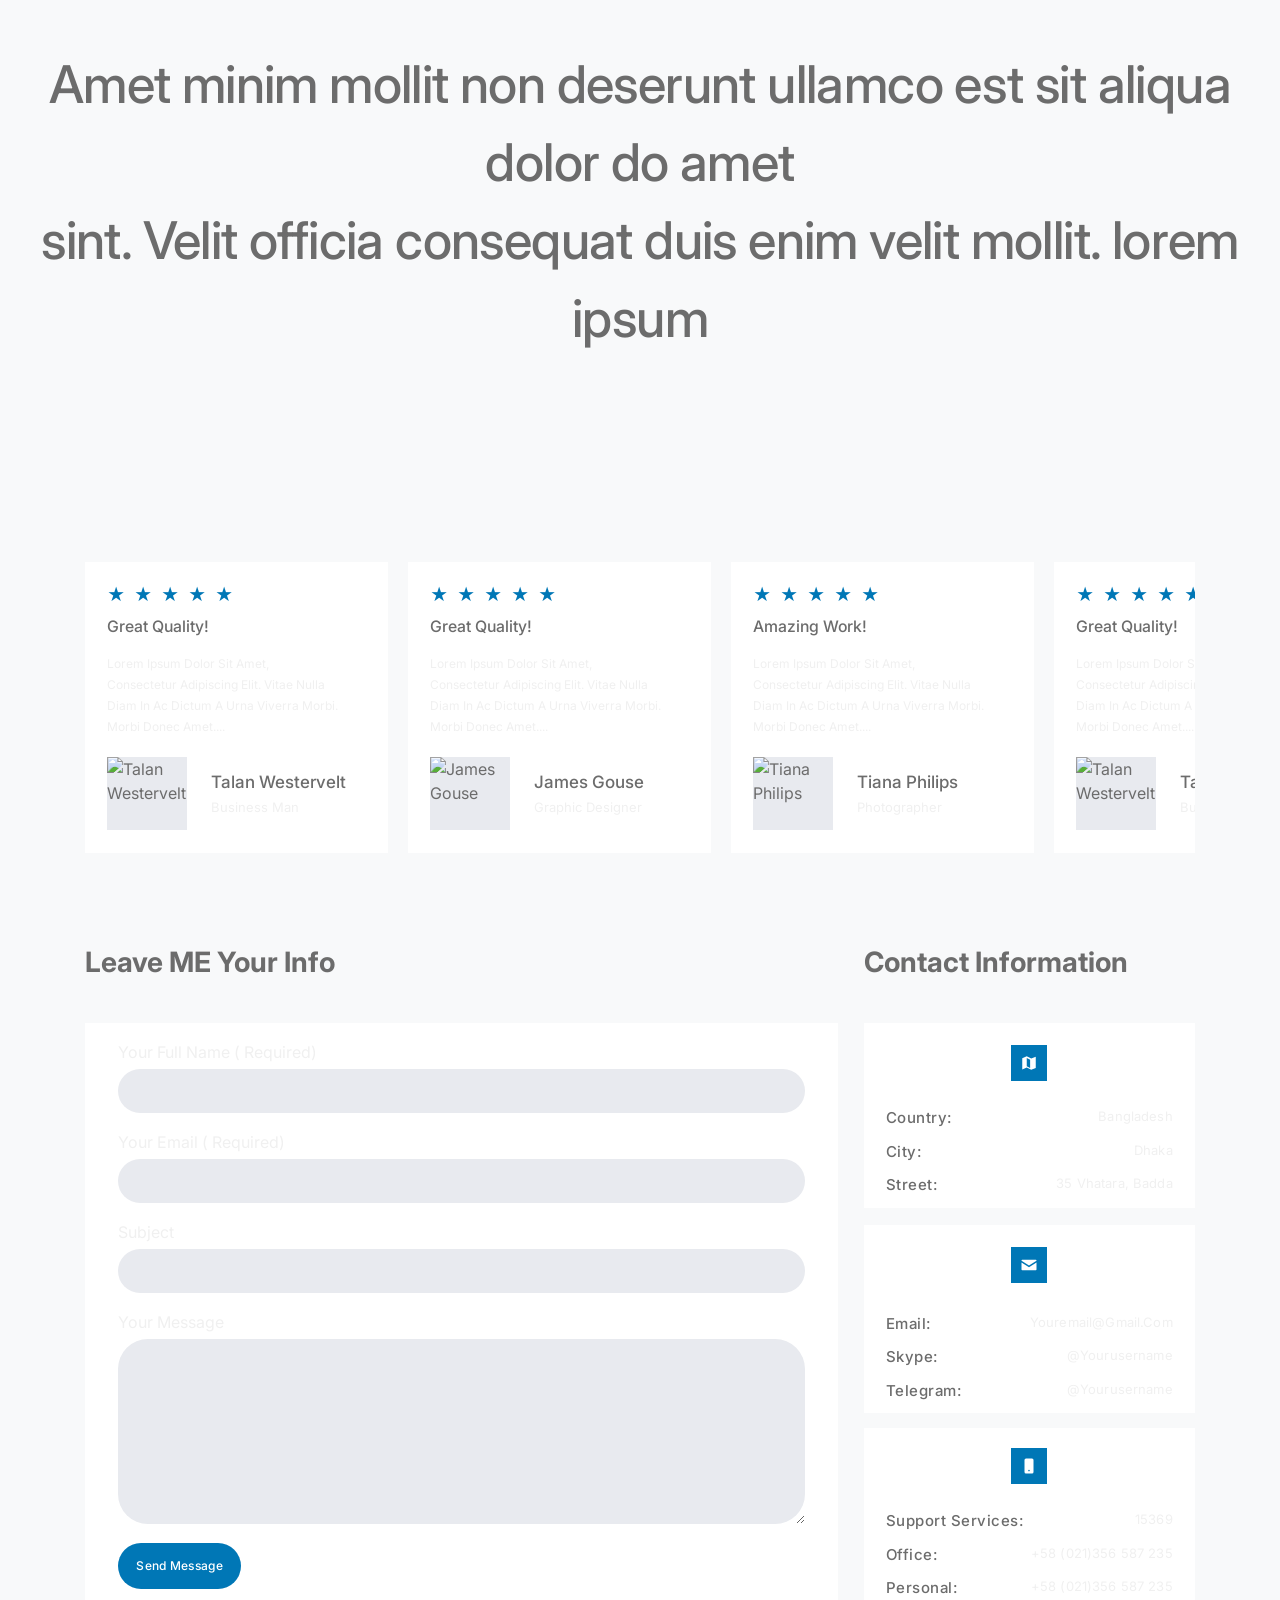
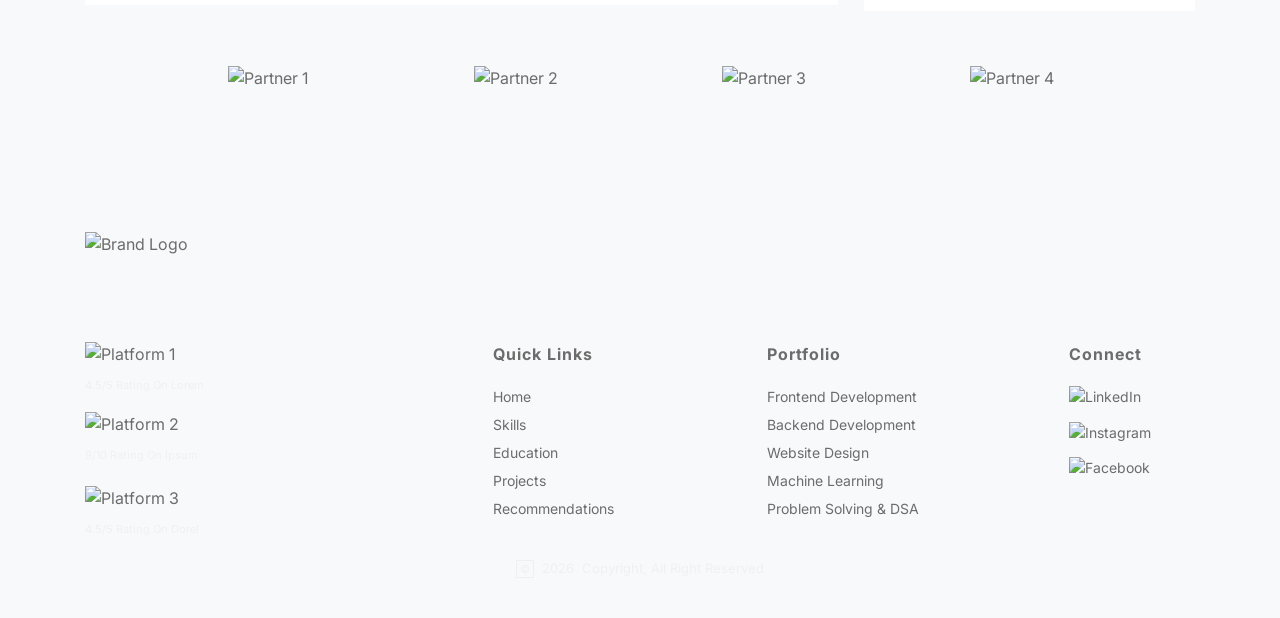
==== commit 81022cc5: "pixel perfecting wanderlust 3 (will rename folder later)" ====
--- a/Wonderlust/index.html
+++ b/Wonderlust/index.html
@@ -49,19 +49,14 @@
       <div class="destination-grid">
       <article class="destination-card">
         <div class="destination-cover">
-          <img src="assets/1.png" alt="How to make Flyer Design Preview" />
+          <img src="assets/1.png" alt="Maldives" />
         </div>
         <div class="destination-info">
-          <h3 class="destination-title">How to make Flyer Design</h3>
-          <p class="destination-desc">Lorem ipsum dolor sit amet, consec adipiscing elit awd and lorem ipsum...</p>
-          <div class="destination-tags">
-            <span class="tag">TypeScript</span>
-            <span class="tag">ReactJS</span>
-            <span class="tag">NextJS</span>
-            <span class="tag">CSS</span>
-            <span class="tag">HTML</span>
-            <span class="tag">MongoDB</span>
-          </div>
+          <h3 class="destination-title">Maldives</h3>
+          <p class="destination-desc">
+            Experience ultimate luxury in crystal clear waters and pristine white sand beaches.
+          </p>
+          <a href="#booking" class="btn">Book Now &rarr;</a>
         </div>
         </article>
         <article class="destination-card">
@@ -71,14 +66,6 @@
           <div class="destination-info">
             <h3 class="destination-title">How to make Flyer Design</h3>
             <p class="destination-desc">Lorem ipsum dolor sit amet, consec adipiscing elit awd and lorem ipsum...</p>
-            <div class="destination-tags">
-              <span class="tag">TypeScript</span>
-              <span class="tag">ReactJS</span>
-              <span class="tag">NextJS</span>
-              <span class="tag">CSS</span>
-              <span class="tag">HTML</span>
-              <span class="tag">MongoDB</span>
-            </div>
           </div>
         </article>
         <article class="destination-card">
@@ -88,14 +75,6 @@
           <div class="destination-info">
             <h3 class="destination-title">How to make Flyer Design</h3>
             <p class="destination-desc">Lorem ipsum dolor sit amet, consec adipiscing elit awd and lorem ipsum...</p>
-            <div class="destination-tags">
-              <span class="tag">TypeScript</span>
-              <span class="tag">ReactJS</span>
-              <span class="tag">NextJS</span>
-              <span class="tag">CSS</span>
-              <span class="tag">HTML</span>
-              <span class="tag">MongoDB</span>
-            </div>
           </div>
         </article>
         <article class="destination-card">
@@ -105,14 +84,6 @@
           <div class="destination-info">
             <h3 class="destination-title">How to make Flyer Design</h3>
             <p class="destination-desc">Lorem ipsum dolor sit amet, consec adipiscing elit awd and lorem ipsum...</p>
-            <div class="destination-tags">
-              <span class="tag">TypeScript</span>
-              <span class="tag">ReactJS</span>
-              <span class="tag">NextJS</span>
-              <span class="tag">CSS</span>
-              <span class="tag">HTML</span>
-              <span class="tag">MongoDB</span>
-            </div>
           </div>
         </article>
       </div>
--- a/Wonderlust/css/style.css
+++ b/Wonderlust/css/style.css
@@ -1,8 +1,9 @@
 :root {
   /* Colors */
   --primary-accent: #0077B6;
+  --secondary-accent: #FFDF8C;
   --bg-page: #F8F9FA;
-  --bg-card: #f6fcff;
+  --bg-card: #FFFFFF;
   --text: #FFFFFF;
   --text-dark: #6C6C6C;
   --shadow: #f0f0f0;
@@ -10,6 +11,7 @@
 
   /* Layout & Spacing */
   --radius: 100px;
+  --radius-sm: 30px;
 
   /* Typography */
   --font-family: 'Inter', -apple-system, BlinkMacSystemFont, sans-serif;
@@ -144,22 +146,21 @@
 }
 
 .section-header {
-  margin: 52px 0 200px 0;
+  margin: 52px 0 204px 0;
   text-align: center;
 }
 
 .section-title {
   color: var(--primary-accent);
-  padding-bottom: 52px;
+  padding-bottom: 51px;
   font-size: 52px;
-  font-weight: 700;
-  letter-spacing: -0.8px;
+  font-weight: 500;
 }
 
 .section-subtitle {
   font-size: 52px;
+  font-weight: 500;
   letter-spacing: -0.6px;
-  word-spacing: 3px;
 }
 
 .destination-grid {
@@ -170,7 +171,8 @@
 
 .destination-card {
   background: var(--bg-card);
-  border-radius: var(--radius);
+  border-radius: var(--radius-sm);
+  border: 3px solid var(--shadow);
   overflow: hidden;
   display: flex;
   flex-direction: column;
@@ -179,17 +181,14 @@
 
 .destination-card:hover {
   transform: translateY(-6px);
-  box-shadow: 0 10.548px 26.37px rgba(0, 0, 0, 0.2);
 }
 
 .destination-cover {
   width: 100%;
-  background-color: var(--input-bg);
   overflow: hidden;
 }
 
 .destination-cover img {
-  border: 1.5px solid rgba(0, 0, 0, 0.2);
   width: 100%;
   height: 100%;
   object-fit: cover;
@@ -198,9 +197,7 @@
 }
 
 .destination-info {
-  text-transform: capitalize;
-  border: 0.5px solid rgba(0, 0, 0, 0.2);
-  padding: 12px 14px 15px 14px;
+  padding: 77px 75px;
   display: flex;
   flex-direction: column;
   flex-grow: 1;
@@ -209,36 +206,19 @@
 }
 
 .destination-title {
-  font-size: 14px;
+  font-size: 91px;
   font-weight: 600;
-  margin-bottom: 1px;
-  color: var(--text);
+  margin-bottom: 25px;
+  color: var(--primary-accent);
 }
 
 .destination-desc {
-  font-size: 12px;
-  word-spacing: 1px;
-  line-height: 1.7;
-  color: var(--shadow);
+  font-size: 52px;
+  word-spacing: -7px;
+  color: var(--text-dark);
   margin-bottom: 8px;
 }
 
-.destination-tags {
-  display: flex;
-  flex-wrap: wrap;
-  gap: 9px;
-}
-
-.tag {
-  display: inline-flex;
-  align-items: center;
-  background: var(--input-bg);
-  color: var(--text);
-  font-size: 11px;
-  font-weight: 500;
-  padding: 3px 12px;
-  border-radius: 50px;
-}
 /* ==================== 4. RECOMMENDATIONS (infinite carousel) ==================== */
 
 /* The viewport clips the track, so the cards at both ends are cut off */
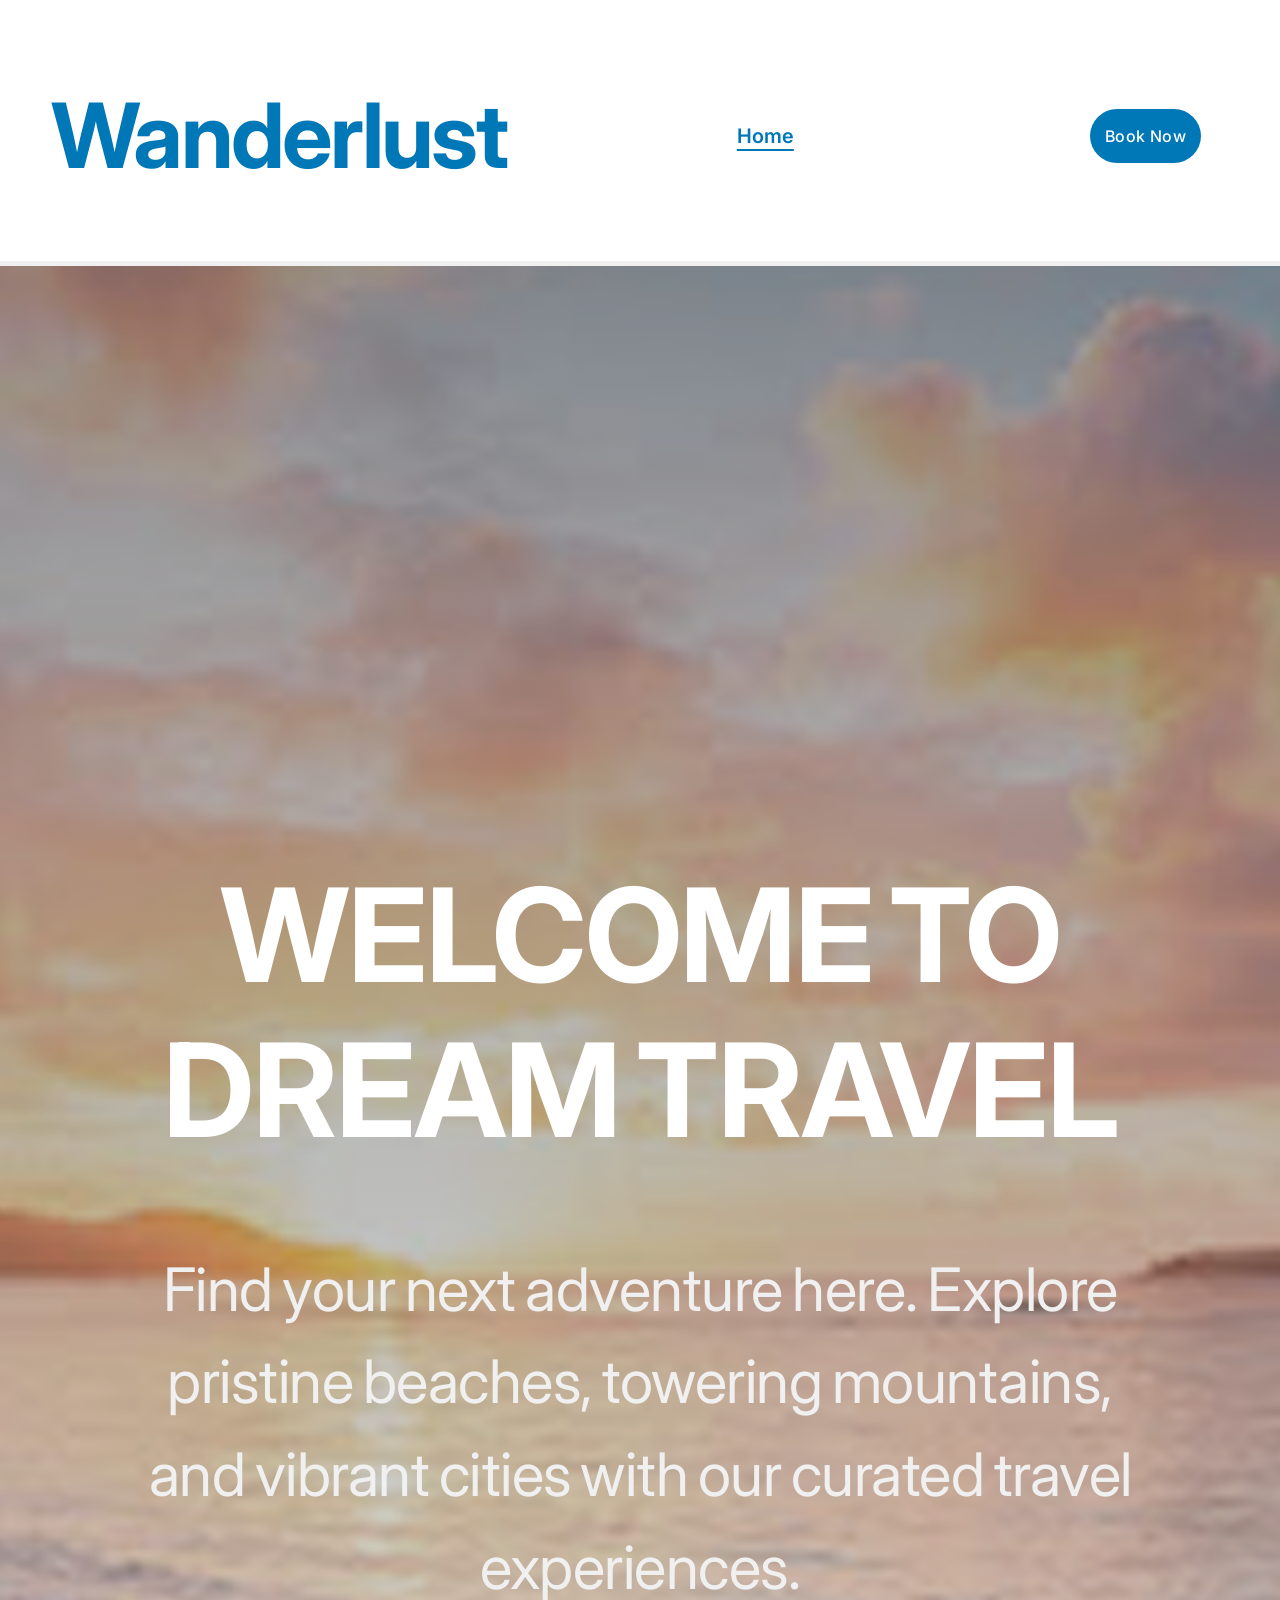
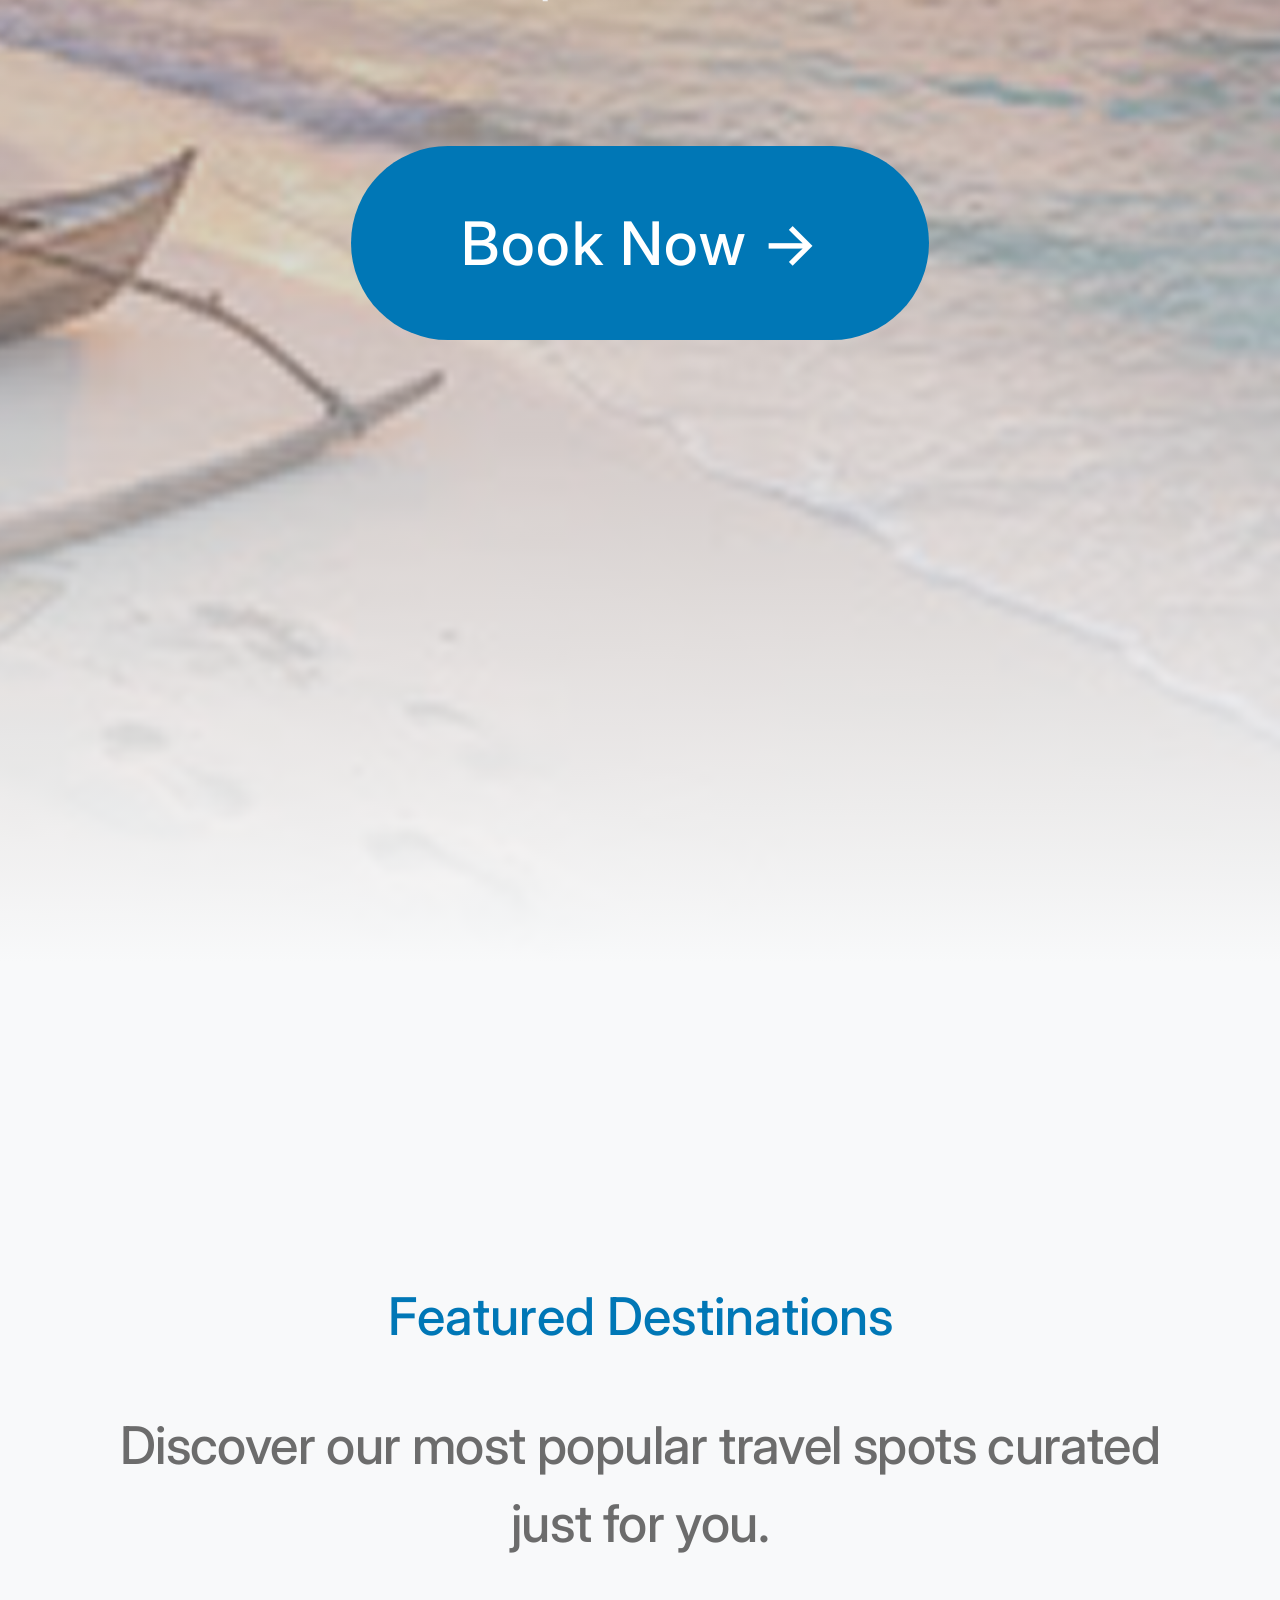
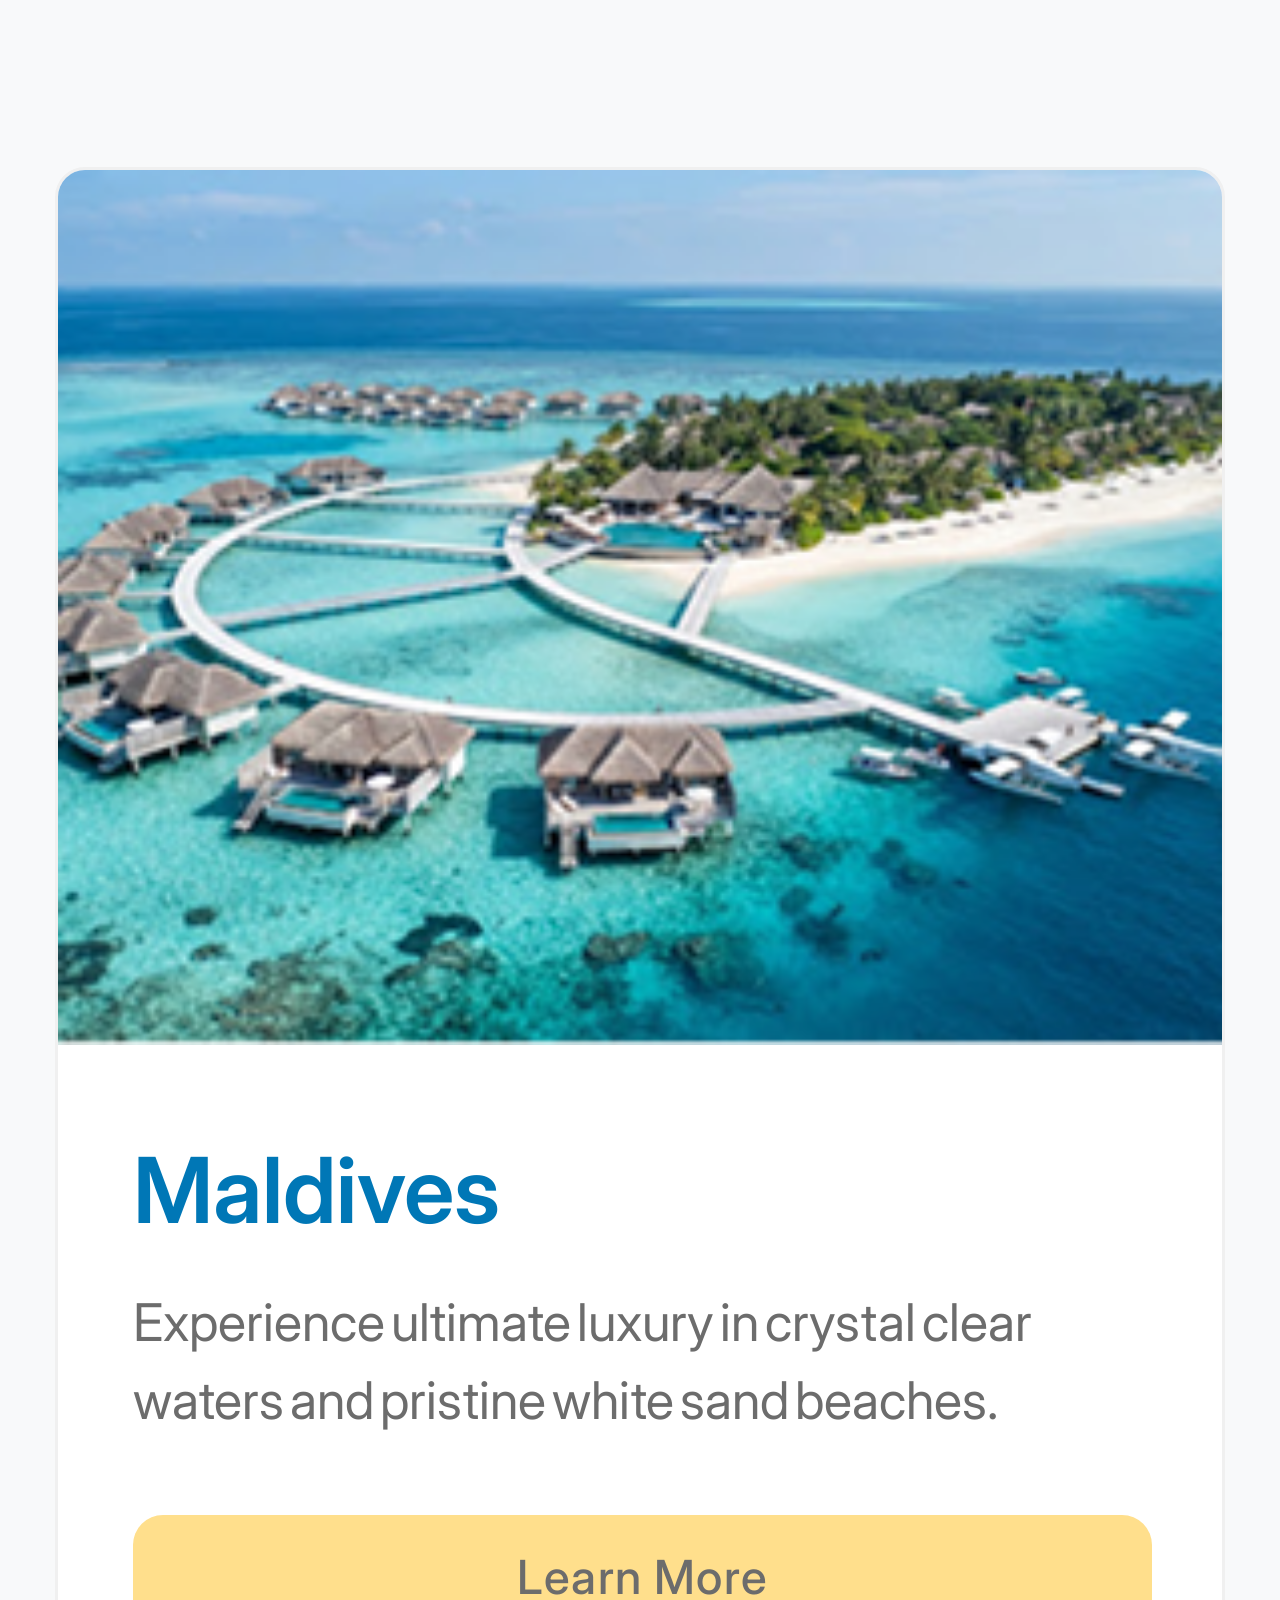
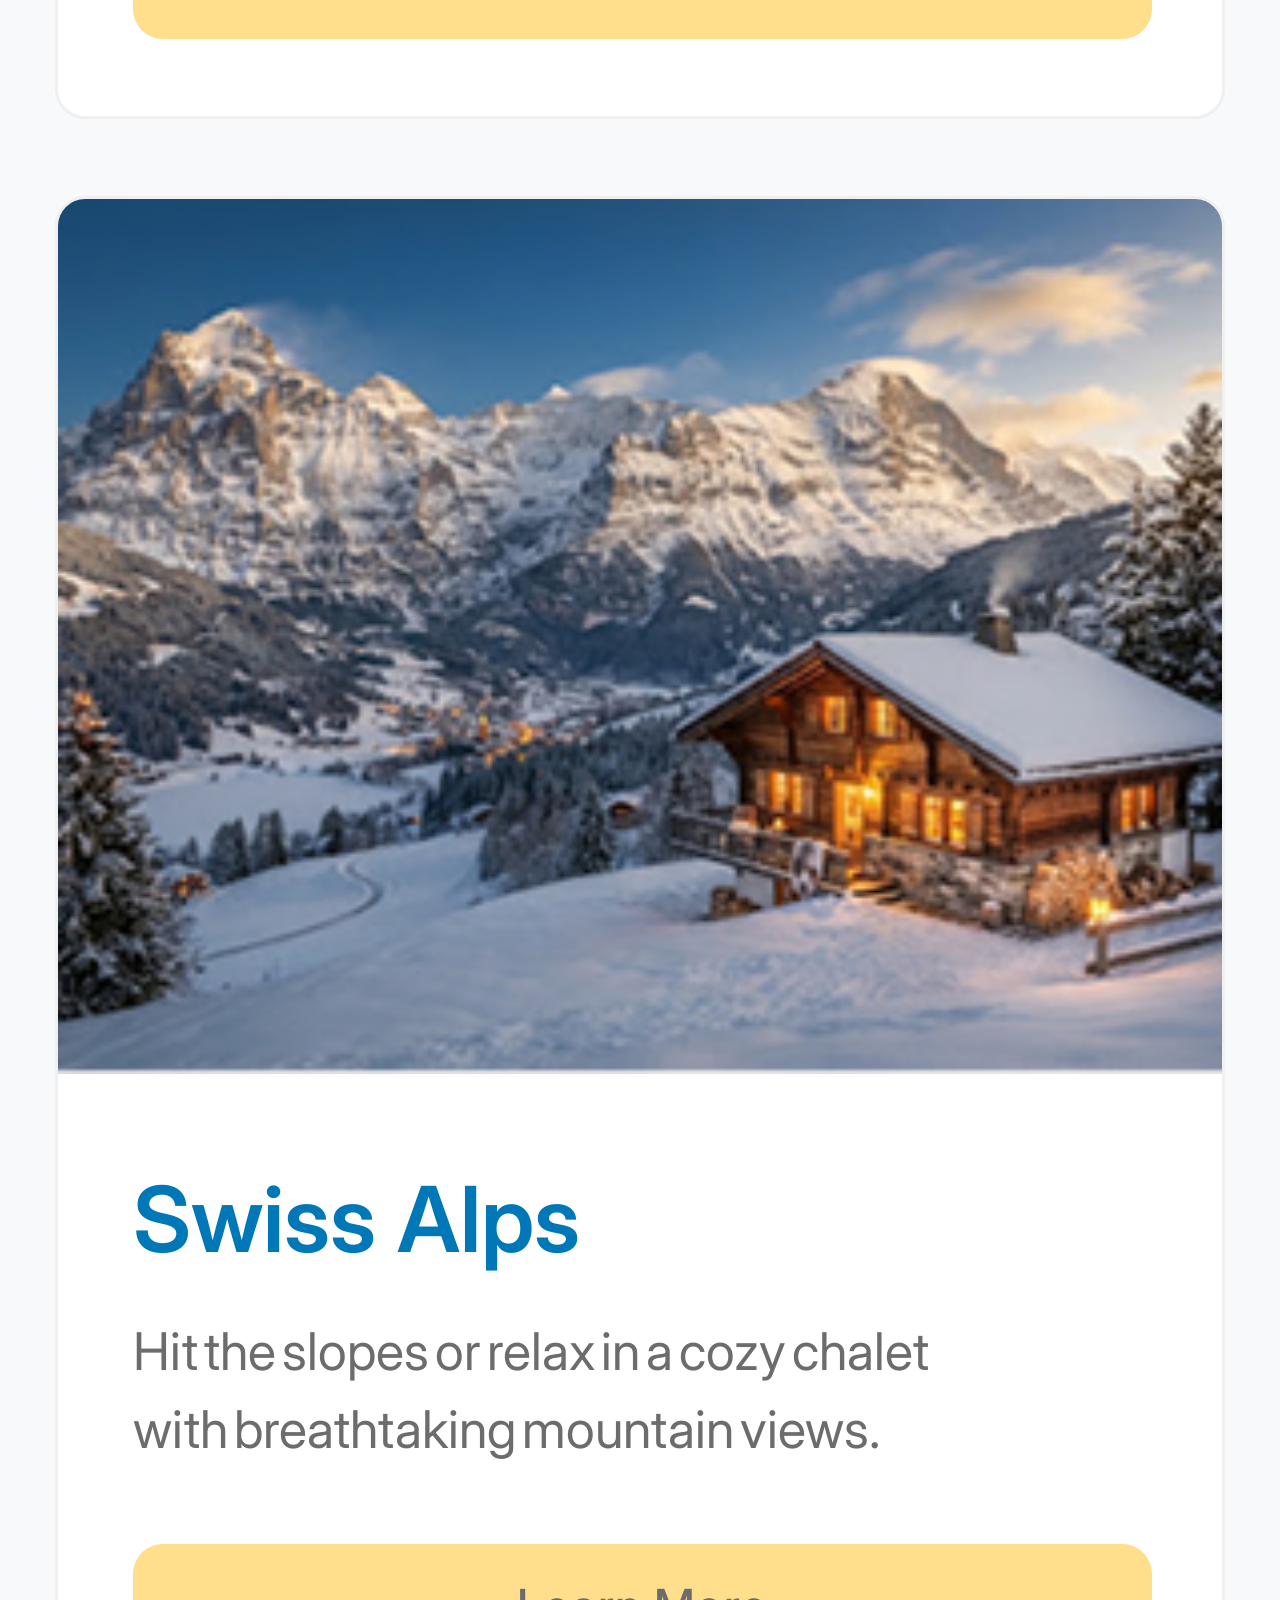
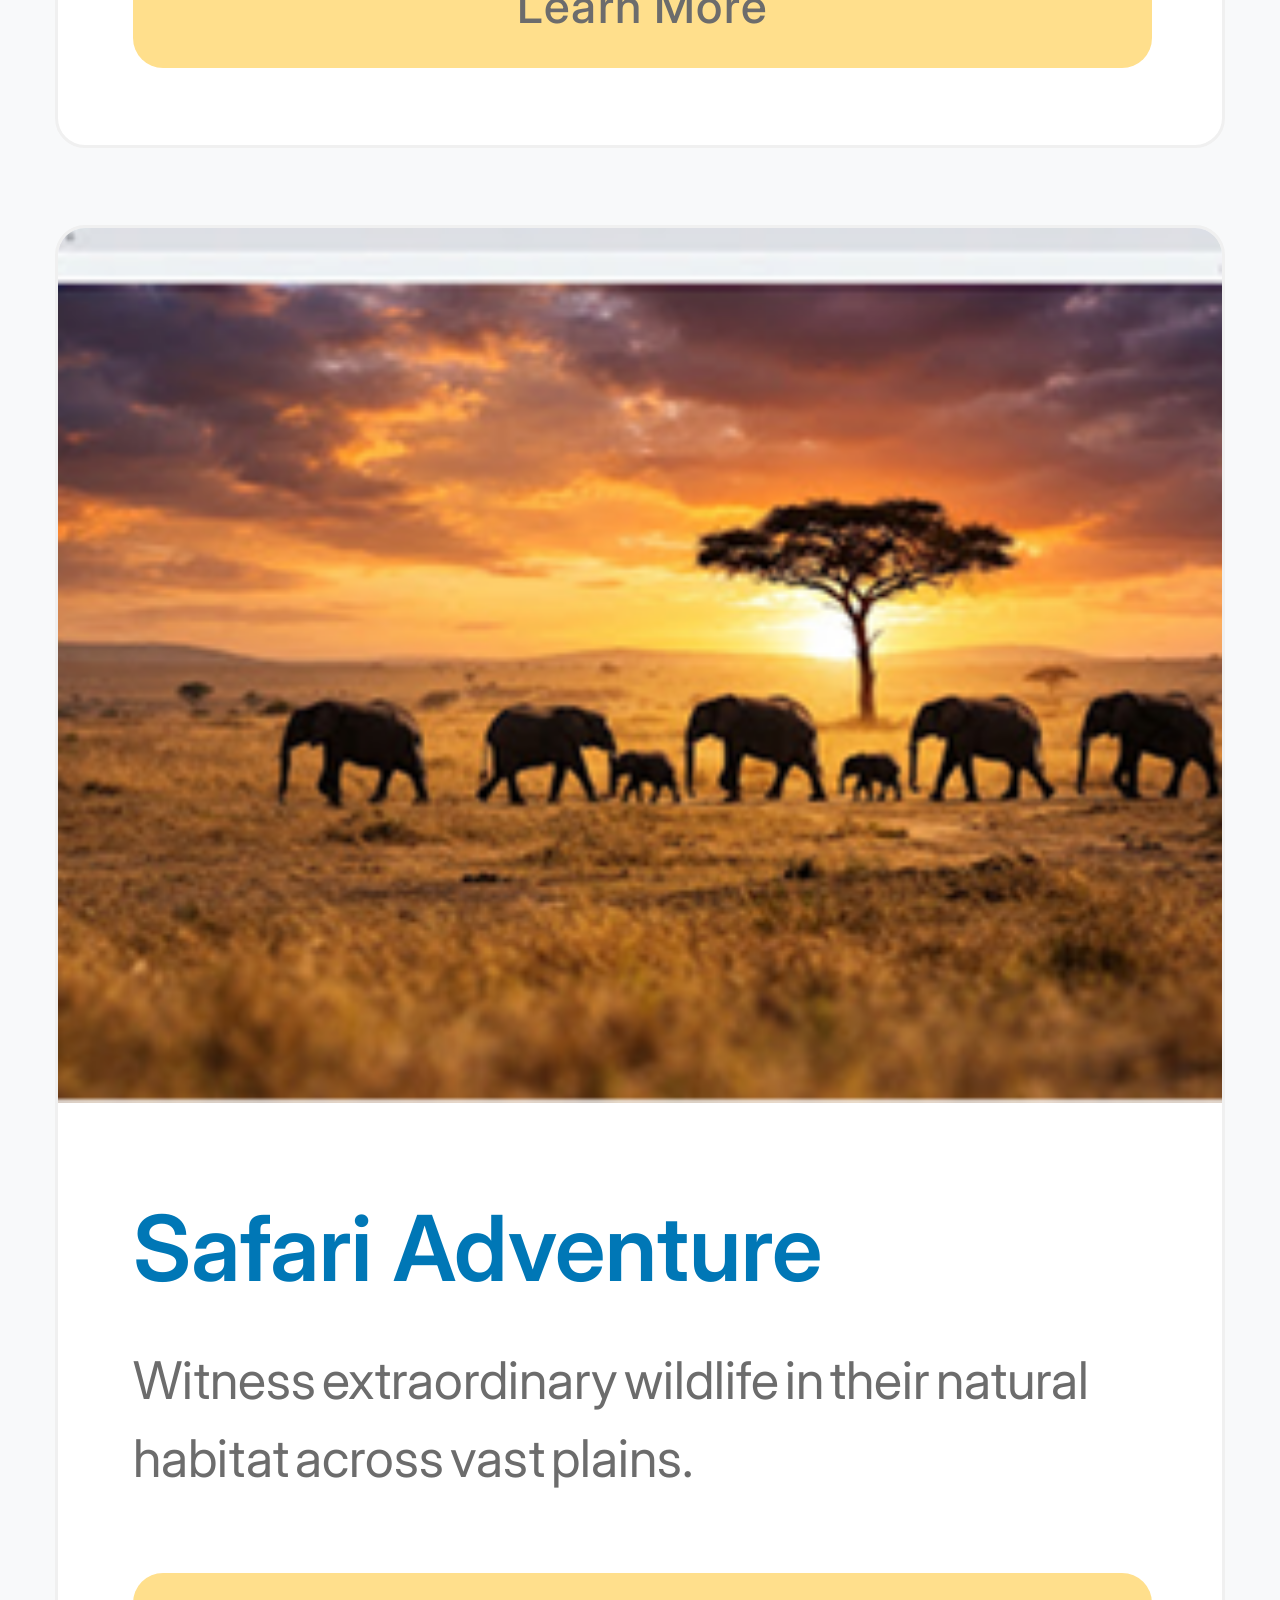
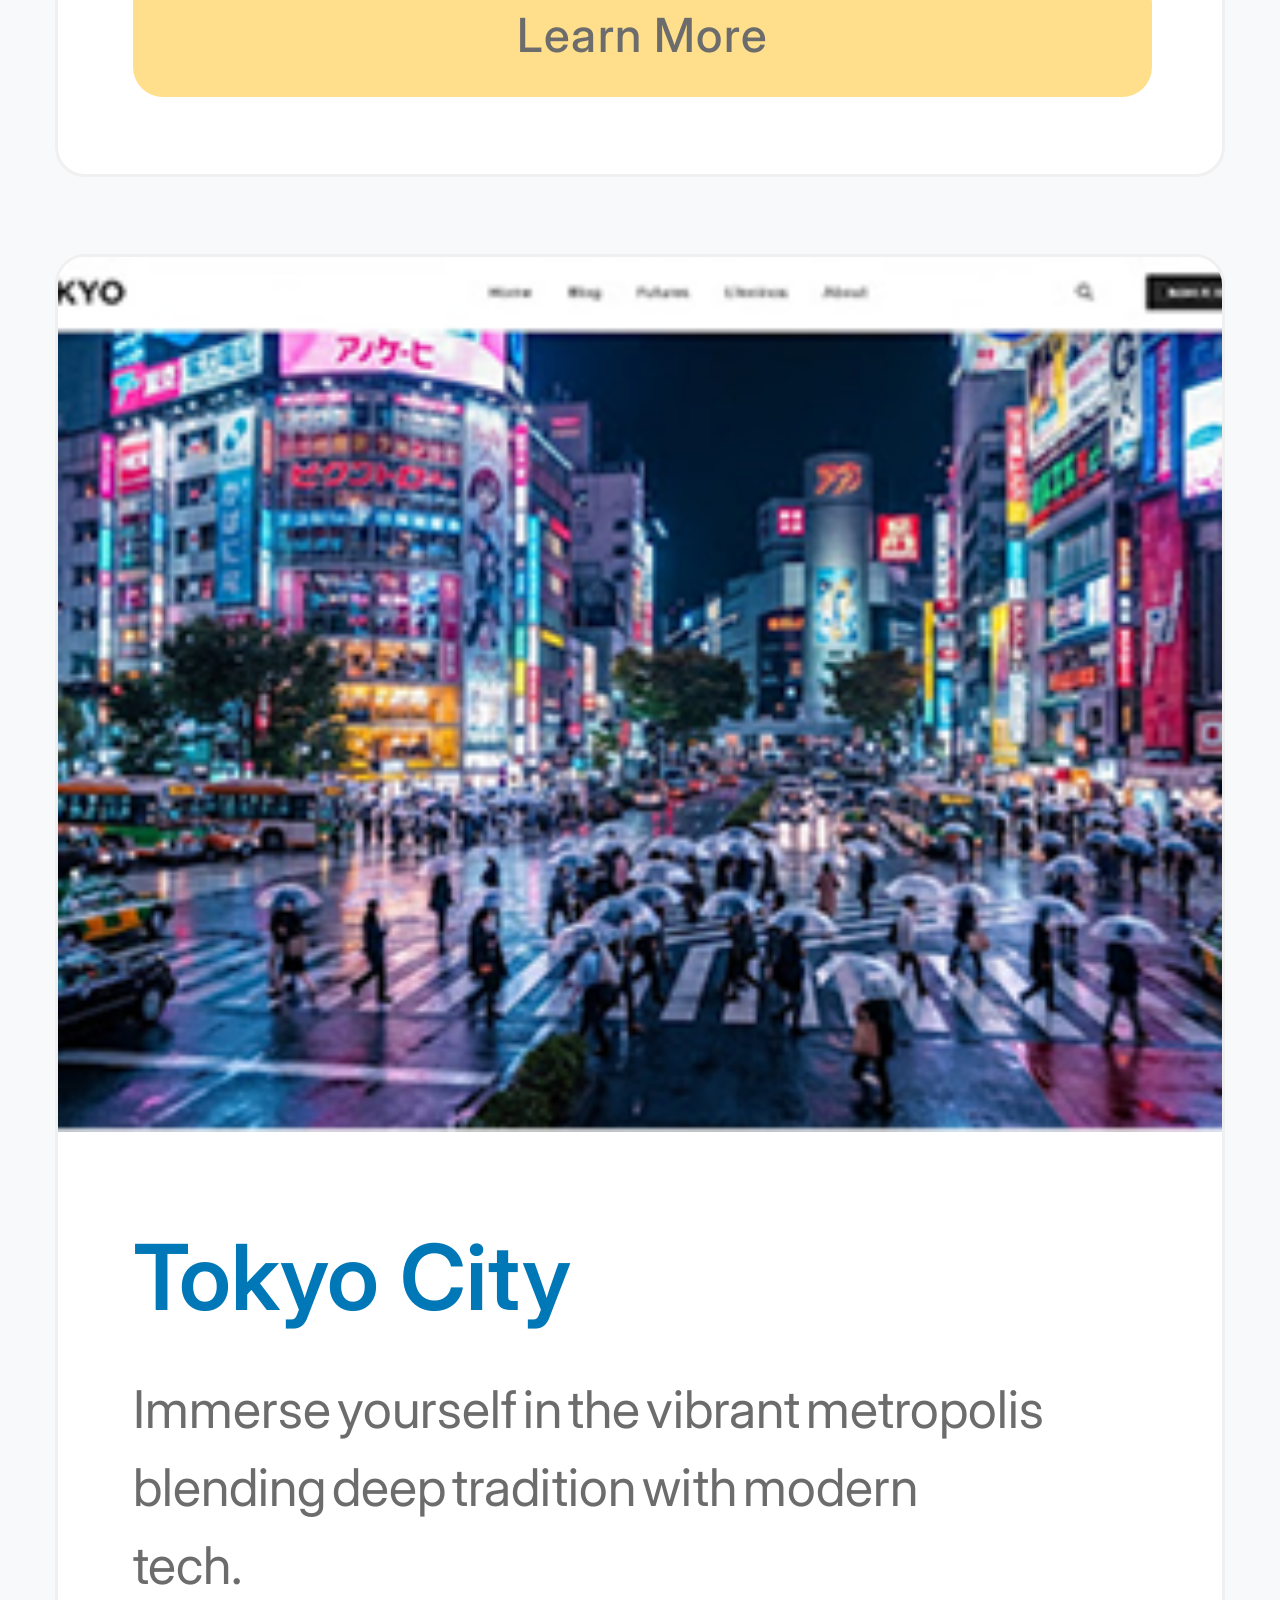
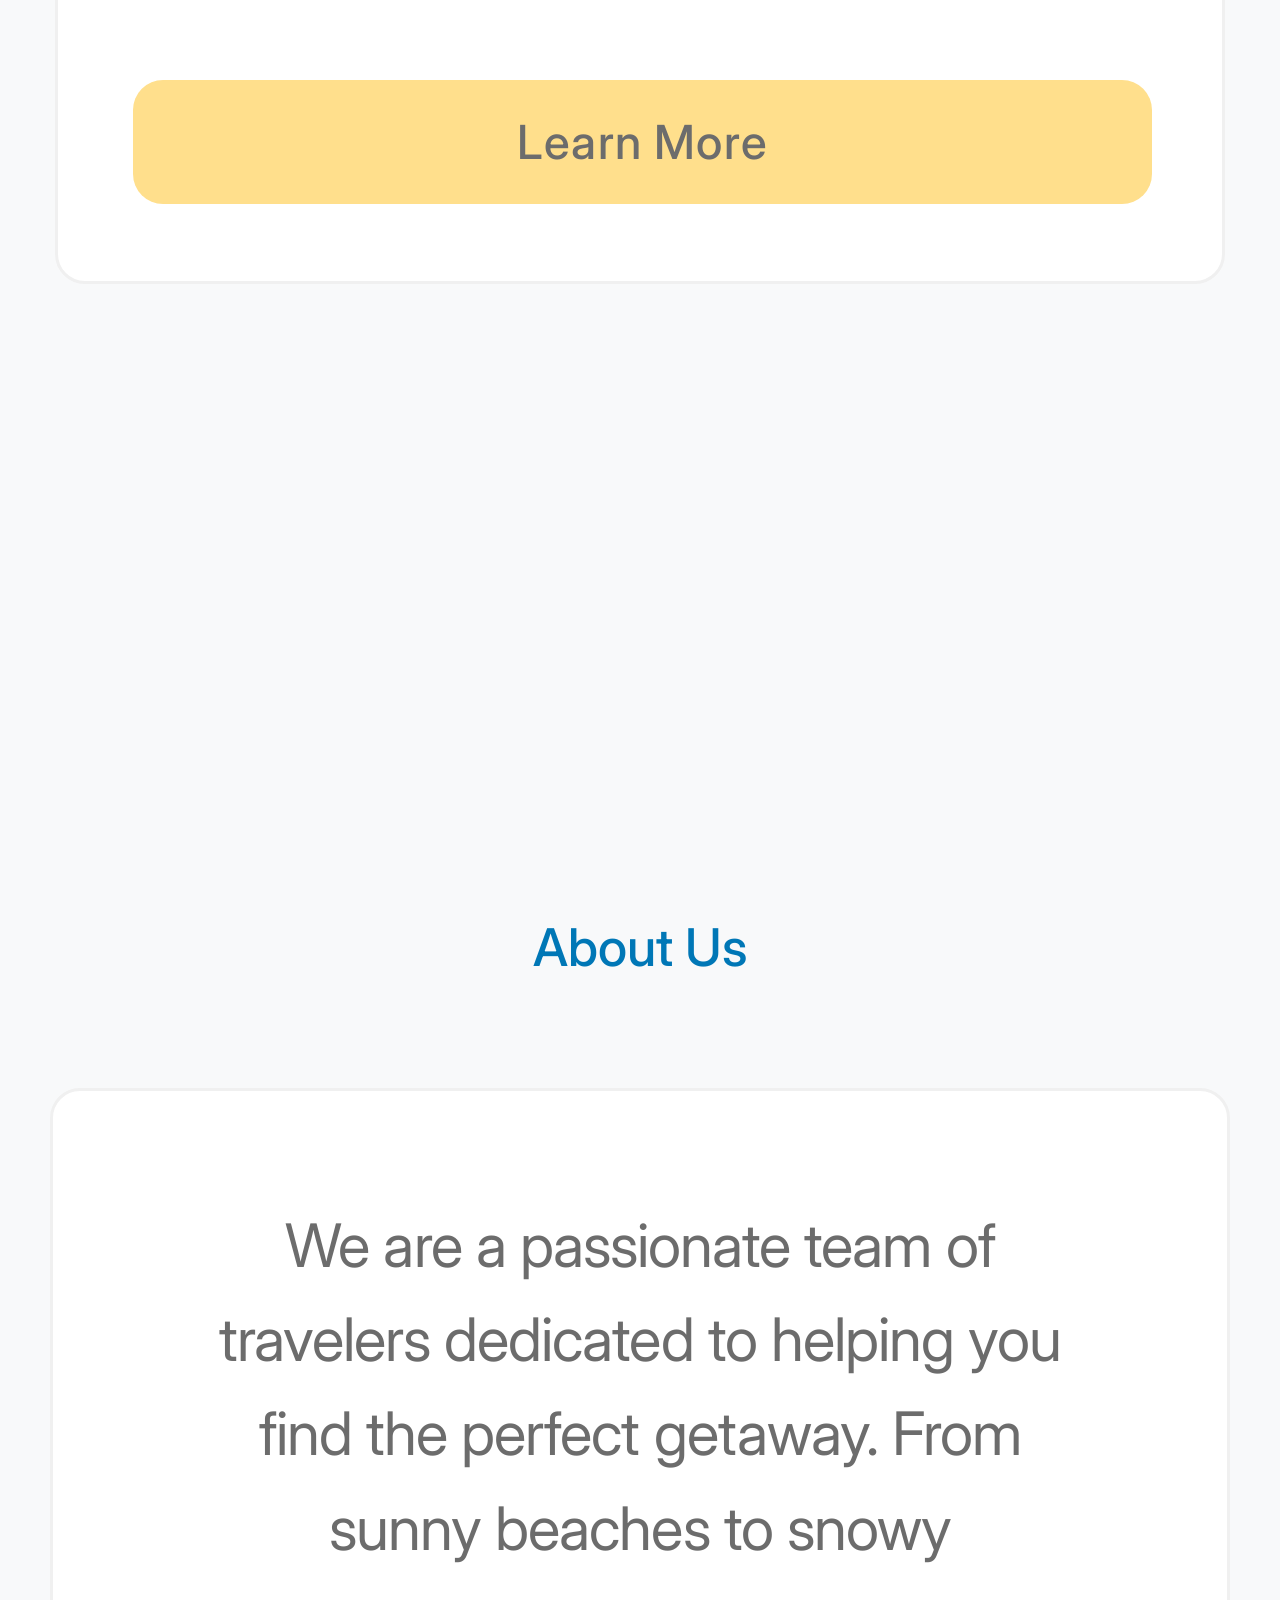
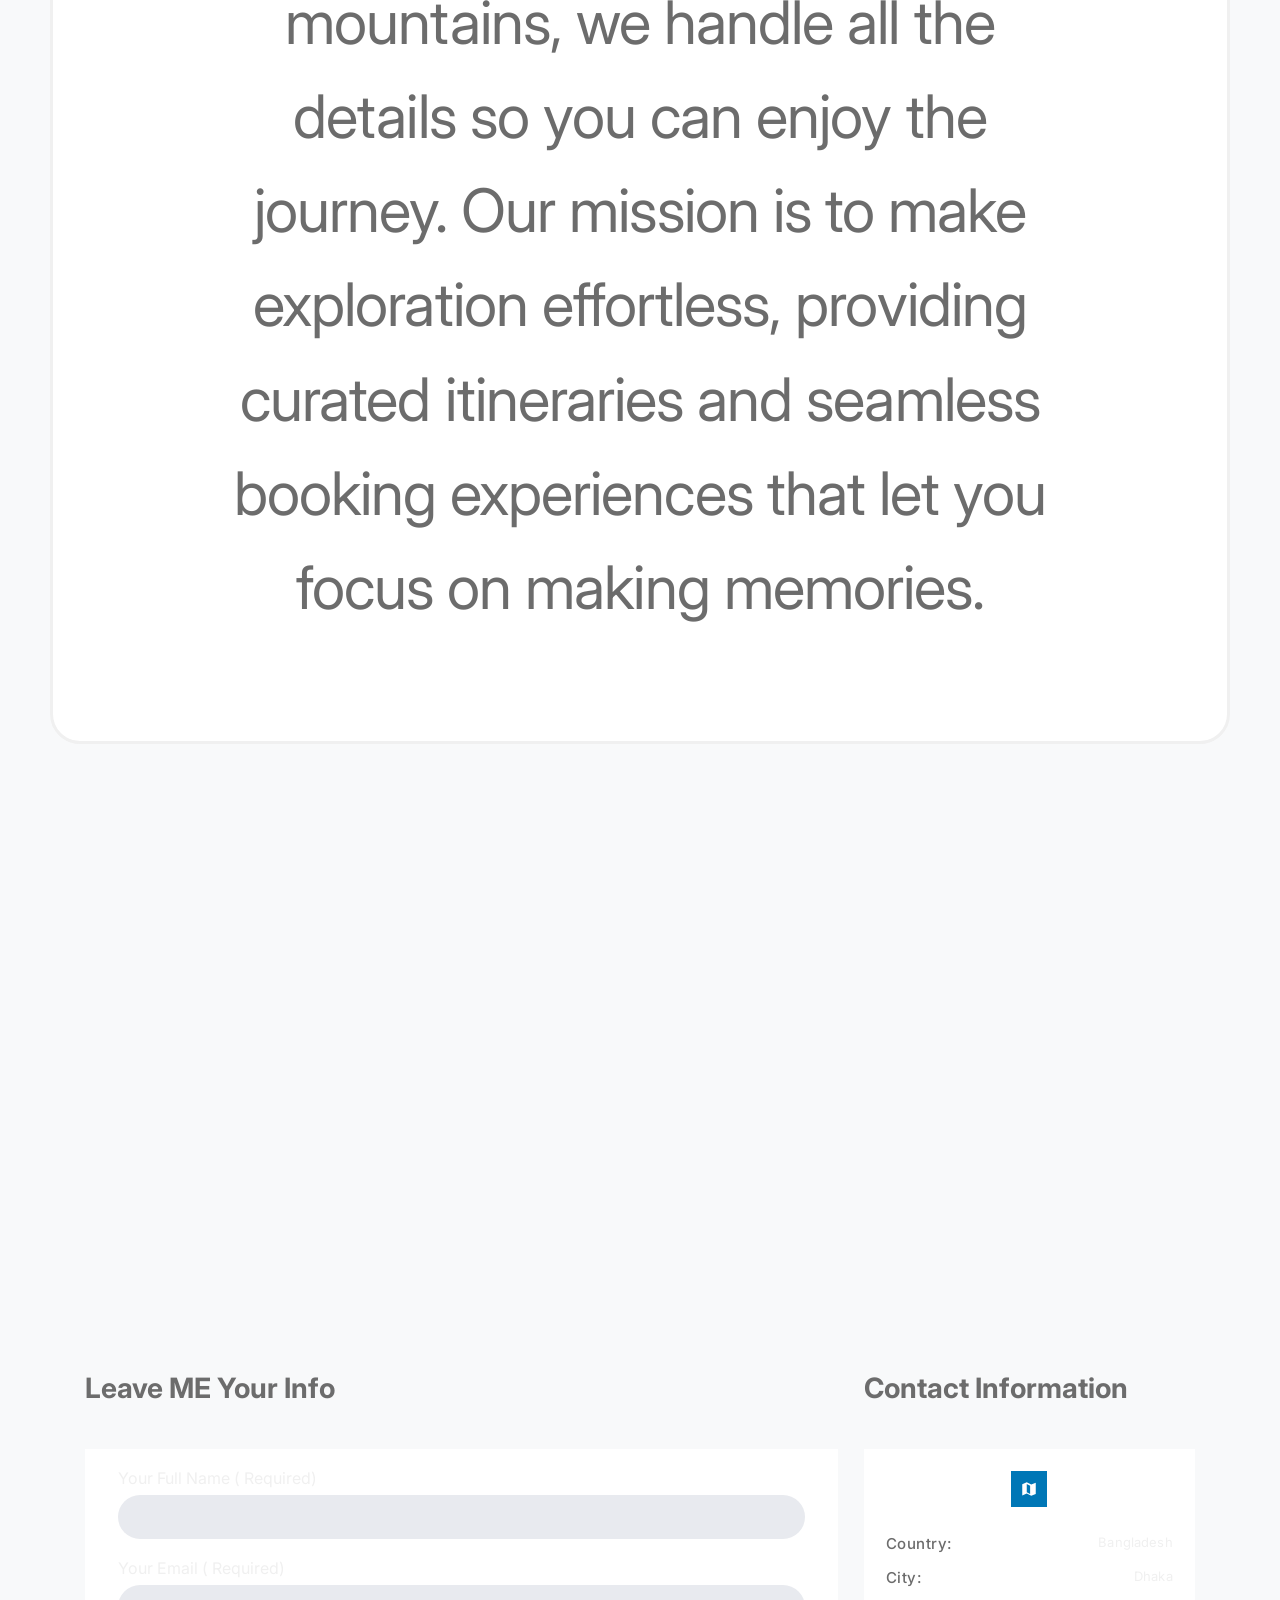
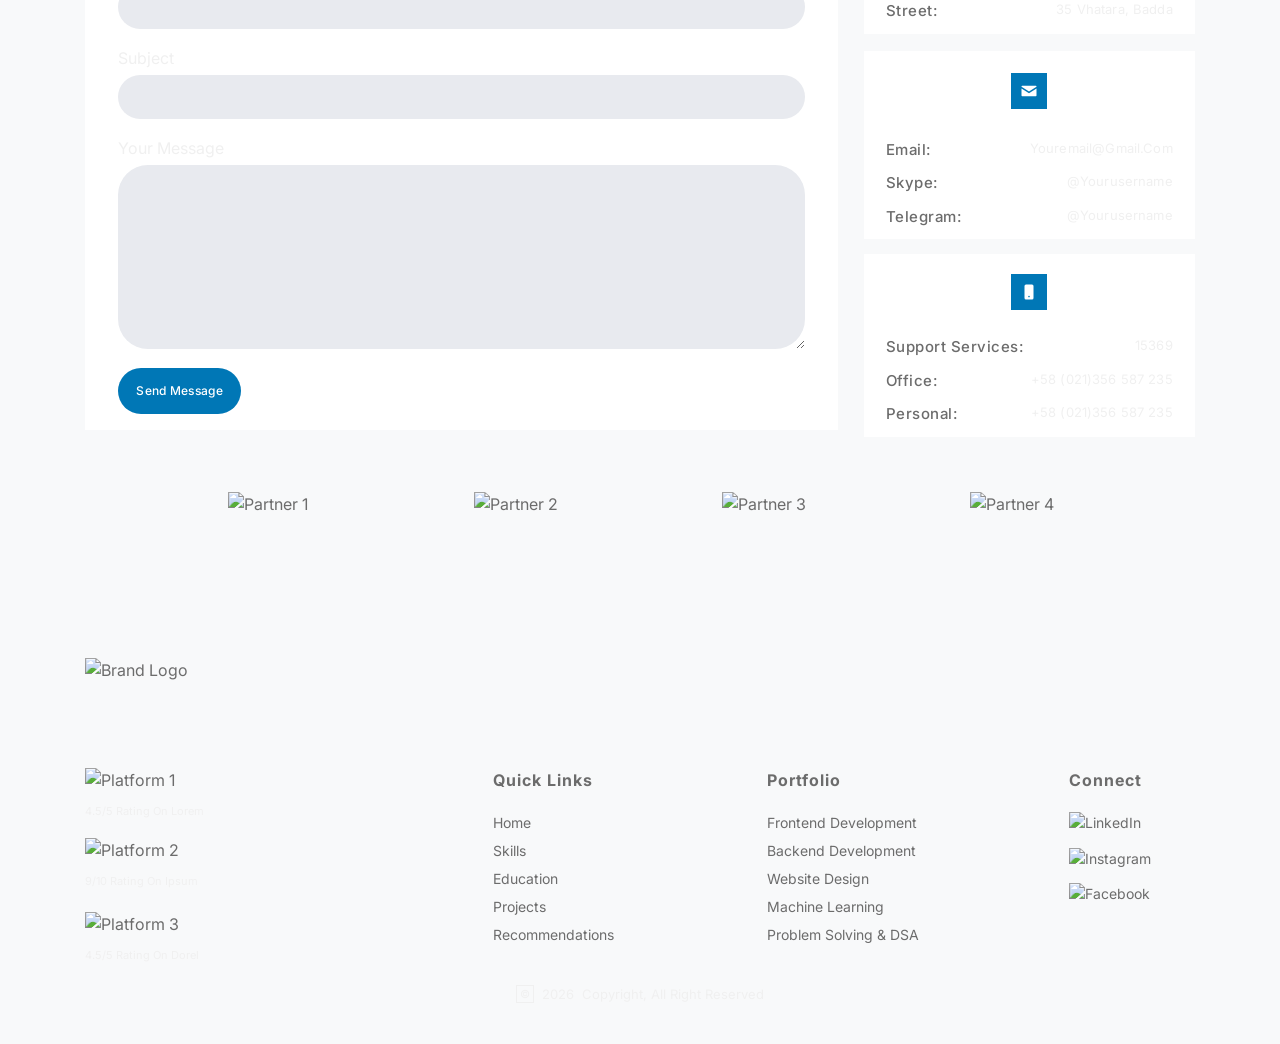
==== commit 6664e622: "pixel perfect most of it(tried)[except footer]" ====
--- a/Wonderlust/index.html
+++ b/Wonderlust/index.html
@@ -37,7 +37,7 @@
       <a href="#booking" class="btn">Book Now &rarr;</a>
     </div>
   </section>
-  <!-- 3. Projects Showcase -->
+  <!-- 3. Destinations Showcase -->
   <section class="destination" id="destinations">
     <div class="destination-container">
       <div class="section-header">
@@ -47,124 +47,78 @@
         </p>
       </div>
       <div class="destination-grid">
-      <article class="destination-card">
-        <div class="destination-cover">
-          <img src="assets/1.png" alt="Maldives" />
-        </div>
-        <div class="destination-info">
-          <h3 class="destination-title">Maldives</h3>
-          <p class="destination-desc">
-            Experience ultimate luxury in crystal clear waters and pristine white sand beaches.
-          </p>
-          <a href="#booking" class="btn">Book Now &rarr;</a>
-        </div>
-        </article>
-        <article class="destination-card">
-          <div class="destination-cover">
-            <img src="assets/2.png" alt="How to make Flyer Design Preview" />
-          </div>
-          <div class="destination-info">
-            <h3 class="destination-title">How to make Flyer Design</h3>
-            <p class="destination-desc">Lorem ipsum dolor sit amet, consec adipiscing elit awd and lorem ipsum...</p>
-          </div>
-        </article>
-        <article class="destination-card">
-          <div class="destination-cover">
-            <img src="assets/3.png" alt="How to make Flyer Design Preview" />
-          </div>
-          <div class="destination-info">
-            <h3 class="destination-title">How to make Flyer Design</h3>
-            <p class="destination-desc">Lorem ipsum dolor sit amet, consec adipiscing elit awd and lorem ipsum...</p>
-          </div>
-        </article>
-        <article class="destination-card">
-          <div class="destination-cover">
-            <img src="assets/4.png" alt="How to make Flyer Design Preview" />
-          </div>
-          <div class="destination-info">
-            <h3 class="destination-title">How to make Flyer Design</h3>
-            <p class="destination-desc">Lorem ipsum dolor sit amet, consec adipiscing elit awd and lorem ipsum...</p>
-          </div>
-        </article>
-      </div>
-    </div>
-  </section>
-  <!-- 4. Recommendations -->
-  <section class="recommendation" id="recommendations">
-    <div class="recommendation-container">
-      <div class="section-header">
-        <h2 class="section-title" style="margin-bottom: 1px;">Recommendations</h2>
-        <p class="section-subtitle">
-          Amet minim mollit non deserunt ullamco est sit aliqua dolor do amet<br>sint. Velit officia consequat duis enim velit mollit. lorem ipsum
+        <article class="destination-card">
+          <div class="destination-cover">
+            <img src="assets/1.png" alt="Maldives" />
+          </div>
+          <div class="destination-info">
+            <h3 class="destination-title">Maldives</h3>
+            <p class="destination-desc">
+              Experience ultimate luxury in crystal clear waters and pristine white sand beaches.
+            </p>
+            <a href="#learnmore" class="destination-btn">Learn More</a>
+          </div>
+        </article>
+        <article class="destination-card">
+          <div class="destination-cover">
+            <img src="assets/2.png" alt="Swiss Alps" />
+          </div>
+          <div class="destination-info">
+            <h3 class="destination-title">Swiss Alps</h3>
+            <p class="destination-desc">
+              Hit the slopes or relax in a cozy chalet<br>with breathtaking mountain views.
+            </p>
+            <a href="#learnmore" class="destination-btn">Learn More</a>
+          </div>
+        </article>
+        <article class="destination-card">
+          <div class="destination-cover">
+            <img src="assets/3.png" alt="Safari Adventure" />
+          </div>
+          <div class="destination-info">
+            <h3 class="destination-title">Safari Adventure</h3>
+            <p class="destination-desc">
+              Witness extraordinary wildlife in their natural habitat across vast plains.
+            </p>
+            <a href="#learnmore" class="destination-btn">Learn More</a>
+          </div>
+        </article>
+        <article class="destination-card">
+          <div class="destination-cover">
+            <img src="assets/4.png" alt="Tokyo City" />
+          </div>
+          <div class="destination-info">
+            <h3 class="destination-title">Tokyo City</h3>
+            <p class="destination-desc">
+              Immerse yourself in the vibrant metropolis blending deep tradition with modern<br>tech.
+            </p>
+            <a href="#learnmore" class="destination-btn">Learn More</a>
+          </div>
+        </article>
+      </div>
+    </div>
+  </section>
+  <!-- 4. About -->
+  <section class="about" id="about">
+    <div class="about-container">
+      <div class="section-header" style="margin-bottom: 50px">
+        <h2 class="section-title">About Us</h2>
+      </div>
+      <article class="about-card">
+        <p class="about-info">
+          We are a passionate team of<br>
+          travelers dedicated to helping you<br>
+          find the perfect getaway. From<br>
+          sunny beaches to snowy<br>
+          mountains, we handle all the<br>
+          details so you can enjoy the<br>
+          journey. Our mission is to make<br>
+          exploration effortless, providing<br>
+          curated itineraries and seamless<br>
+          booking experiences that let you<br>
+          focus on making memories.
         </p>
-      </div>
-    </div>
-    <div class="slider" id="recSlider" aria-roledescription="carousel" aria-label="Recommendations">
-      <div class="slider-track">
-        <article class="rec-card">
-          <div class="rec-stars" role="img" aria-label="5 out of 5 stars">&#9733; &#9733; &#9733; &#9733; &#9733;</div>
-          <h3 class="rec-title">Great Quality!</h3>
-          <p class="rec-text">Lorem Ipsum Dolor Sit Amet,<br>Consectetur Adipiscing Elit. Vitae Nulla<br>Diam In Ac Dictum A Urna Viverra Morbi.<br>Morbi Donec Amet....</p>
-          <div class="rec-author">
-            <img class="rec-avatar" src="assets/Profile3.png" alt="Talan Westervelt" draggable="false" />
-            <div>
-              <p class="rec-name">Talan Westervelt</p>
-              <p class="rec-role">Business Man</p>
-            </div>
-          </div>
-        </article>
-        <article class="rec-card">
-          <div class="rec-stars" role="img" aria-label="5 out of 5 stars">&#9733; &#9733; &#9733; &#9733; &#9733;</div>
-          <h3 class="rec-title">Great Quality!</h3>
-          <p class="rec-text">Lorem Ipsum Dolor Sit Amet,<br>Consectetur Adipiscing Elit. Vitae Nulla<br>Diam In Ac Dictum A Urna Viverra Morbi.<br>Morbi Donec Amet....</p>
-          <div class="rec-author">
-            <img class="rec-avatar" src="assets/Profile1.png" alt="James Gouse" draggable="false" />
-            <div>
-              <p class="rec-name">James Gouse</p>
-              <p class="rec-role">Graphic Designer</p>
-            </div>
-          </div>
-        </article>
-        <article class="rec-card">
-          <div class="rec-stars" role="img" aria-label="5 out of 5 stars">&#9733; &#9733; &#9733; &#9733; &#9733;</div>
-          <h3 class="rec-title">Amazing Work!</h3>
-          <p class="rec-text">Lorem Ipsum Dolor Sit Amet,<br>Consectetur Adipiscing Elit. Vitae Nulla<br>Diam In Ac Dictum A Urna Viverra Morbi.<br>Morbi Donec Amet....</p>
-          <div class="rec-author">
-            <img class="rec-avatar" src="assets/Profile2.png" alt="Tiana Philips" draggable="false" />
-            <div>
-              <p class="rec-name">Tiana Philips</p>
-              <p class="rec-role">Photographer</p>
-            </div>
-          </div>
-        </article>
-        <article class="rec-card">
-          <div class="rec-stars" role="img" aria-label="5 out of 5 stars">&#9733; &#9733; &#9733; &#9733; &#9733;</div>
-          <h3 class="rec-title">Great Quality!</h3>
-          <p class="rec-text">Lorem Ipsum Dolor Sit Amet,<br>Consectetur Adipiscing Elit. Vitae Nulla<br>Diam In Ac Dictum A Urna Viverra Morbi.<br>Morbi Donec Amet....</p>
-          <div class="rec-author">
-            <img class="rec-avatar" src="assets/Profile3.png" alt="Talan Westervelt" draggable="false" />
-            <div>
-              <p class="rec-name">Talan Westervelt</p>
-              <p class="rec-role">Business Man</p>
-            </div>
-          </div>
-        </article>
-        <article class="rec-card">
-          <div class="rec-stars" role="img" aria-label="5 out of 5 stars">&#9733; &#9733; &#9733; &#9733; &#9733;</div>
-          <h3 class="rec-title">Great Quality!</h3>
-          <p class="rec-text">Lorem Ipsum Dolor Sit Amet,<br>Consectetur Adipiscing Elit. Vitae Nulla<br>Diam In Ac Dictum A Urna Viverra Morbi.<br>Morbi Donec Amet....</p>
-          <div class="rec-author">
-            <img class="rec-avatar" src="assets/Profile1.png" alt="James Gouse" draggable="false" />
-            <div>
-              <p class="rec-name">James Gouse</p>
-              <p class="rec-role">Graphic Designer</p>
-            </div>
-          </div>
-        </article>
-      </div>
-    </div>
-
-    <div class="slider-dots" role="tablist" aria-label="Choose recommendation"></div>
+      </article>
   </section>
 
   <!-- 5. Contact -->
--- a/Wonderlust/css/style.css
+++ b/Wonderlust/css/style.css
@@ -166,7 +166,7 @@
 .destination-grid {
   display: grid;
   grid-template-columns: repeat(1, 1fr);
-  gap: 39px;
+  gap: 77px;
 }
 
 .destination-card {
@@ -197,12 +197,13 @@
 }
 
 .destination-info {
-  padding: 77px 75px;
+  padding: 77px 70px 77px 75px;
   display: flex;
   flex-direction: column;
   flex-grow: 1;
   border-bottom-left-radius: var(--radius-md);
   border-bottom-right-radius: var(--radius-md);
+  font-size: 47px;
 }
 
 .destination-title {
@@ -215,110 +216,39 @@
 .destination-desc {
   font-size: 52px;
   word-spacing: -7px;
-  color: var(--text-dark);
-  margin-bottom: 8px;
-}
-
-/* ==================== 4. RECOMMENDATIONS (infinite carousel) ==================== */
-
-/* The viewport clips the track, so the cards at both ends are cut off */
-.slider {
-  margin: 0 85px;
-  overflow: hidden;
-  touch-action: pan-y;
-  cursor: grab;
-}
-.slider.dragging { cursor: grabbing; }
-
-.slider-track {
-  display: flex;
-  gap: 19.5px;
-  will-change: transform;
-}
-
-.rec-card {
-  flex: 0 0 303.39px;
-  padding: 23.733px 21.975px;
-  padding-right: 0;
+  margin-bottom: 75px;
+}
+
+.destination-btn {
+  text-align: center;
+  display: inline-block;
+  padding: 27px 110px;
+  background-color: var(--secondary-accent);
+  font-weight: 500;
+  letter-spacing: 0.025em;
+  border-radius: var(--radius-sm);
+  cursor: pointer;
+  transition: transform 0.2s ease, box-shadow 0.2s ease;
+}
+
+/* ==================== 4. ABOUT ==================== */
+
+.about-container {
+  padding: 573px 50px;
+}
+
+.about-card {
   background: var(--bg-card);
-  user-select: none;
-}
-
-.rec-stars {
-  color: var(--primary-accent);
-  font-size: 17.6px;
-  line-height: 1;
-  letter-spacing: 2px;
-  margin-bottom: 12px;
-}
-
-.rec-title {
-  font-size: 15.822px;
-  font-weight: 500;
-  margin-bottom: 14px;
-}
-
-.rec-text {
-  font-size: 12px;
-  line-height: 1.75;
-  color: var(--shadow);
-  margin-bottom: 20px;
-}
-
-.rec-author {
-  display: flex;
+  border: 3px solid var(--shadow);
+  border-radius: var(--radius-sm);
+  padding: 107px 80px;
+  font-size: 60px;
+  letter-spacing: -0.95px;
+  line-height: 1.57;
+  display: flex;
+  flex-direction: column;
   align-items: center;
-  gap: 24px;
-}
-
-.rec-avatar {
-  justify-content: flex-start;
-  width: 80px;
-  height: 73px;
-  flex-shrink: 0;
-  border-radius: var(--radius-round);
-  object-fit: cover;
-  background-color: var(--input-bg);
-}
-
-.rec-name {
-  font-size: 17px;
-  font-weight: 500;
-  margin-bottom: 2px;
-}
-
-.rec-role {
-  font-size: 13px;
-  color: var(--shadow);
-}
-
-.slider-dots {
-  display: flex;
-  justify-content: center;
-  gap: 8px;
-  margin-top: 38px;
-}
-
-.dot {
-  width: 9px;
-  height: 9px;
-  border: 0;
-  border-radius: var(--radius-round);
-  background: #FFDF8C;
-  cursor: pointer;
-  transition: background-color 0.25s ease, transform 0.25s ease;
-}
-.dot.active {
-  background: var(--primary-accent);
-}
-
-.dot:focus-visible,
-.nav-link:focus-visible,
-.btn:focus-visible,
-.contact-form input:focus-visible,
-.contact-form textarea:focus-visible {
-  outline: 2px solid var(--text);
-  outline-offset: 3px;
+  text-align: center;
 }
 
 /* ==================== 5. CONTACT ==================== */
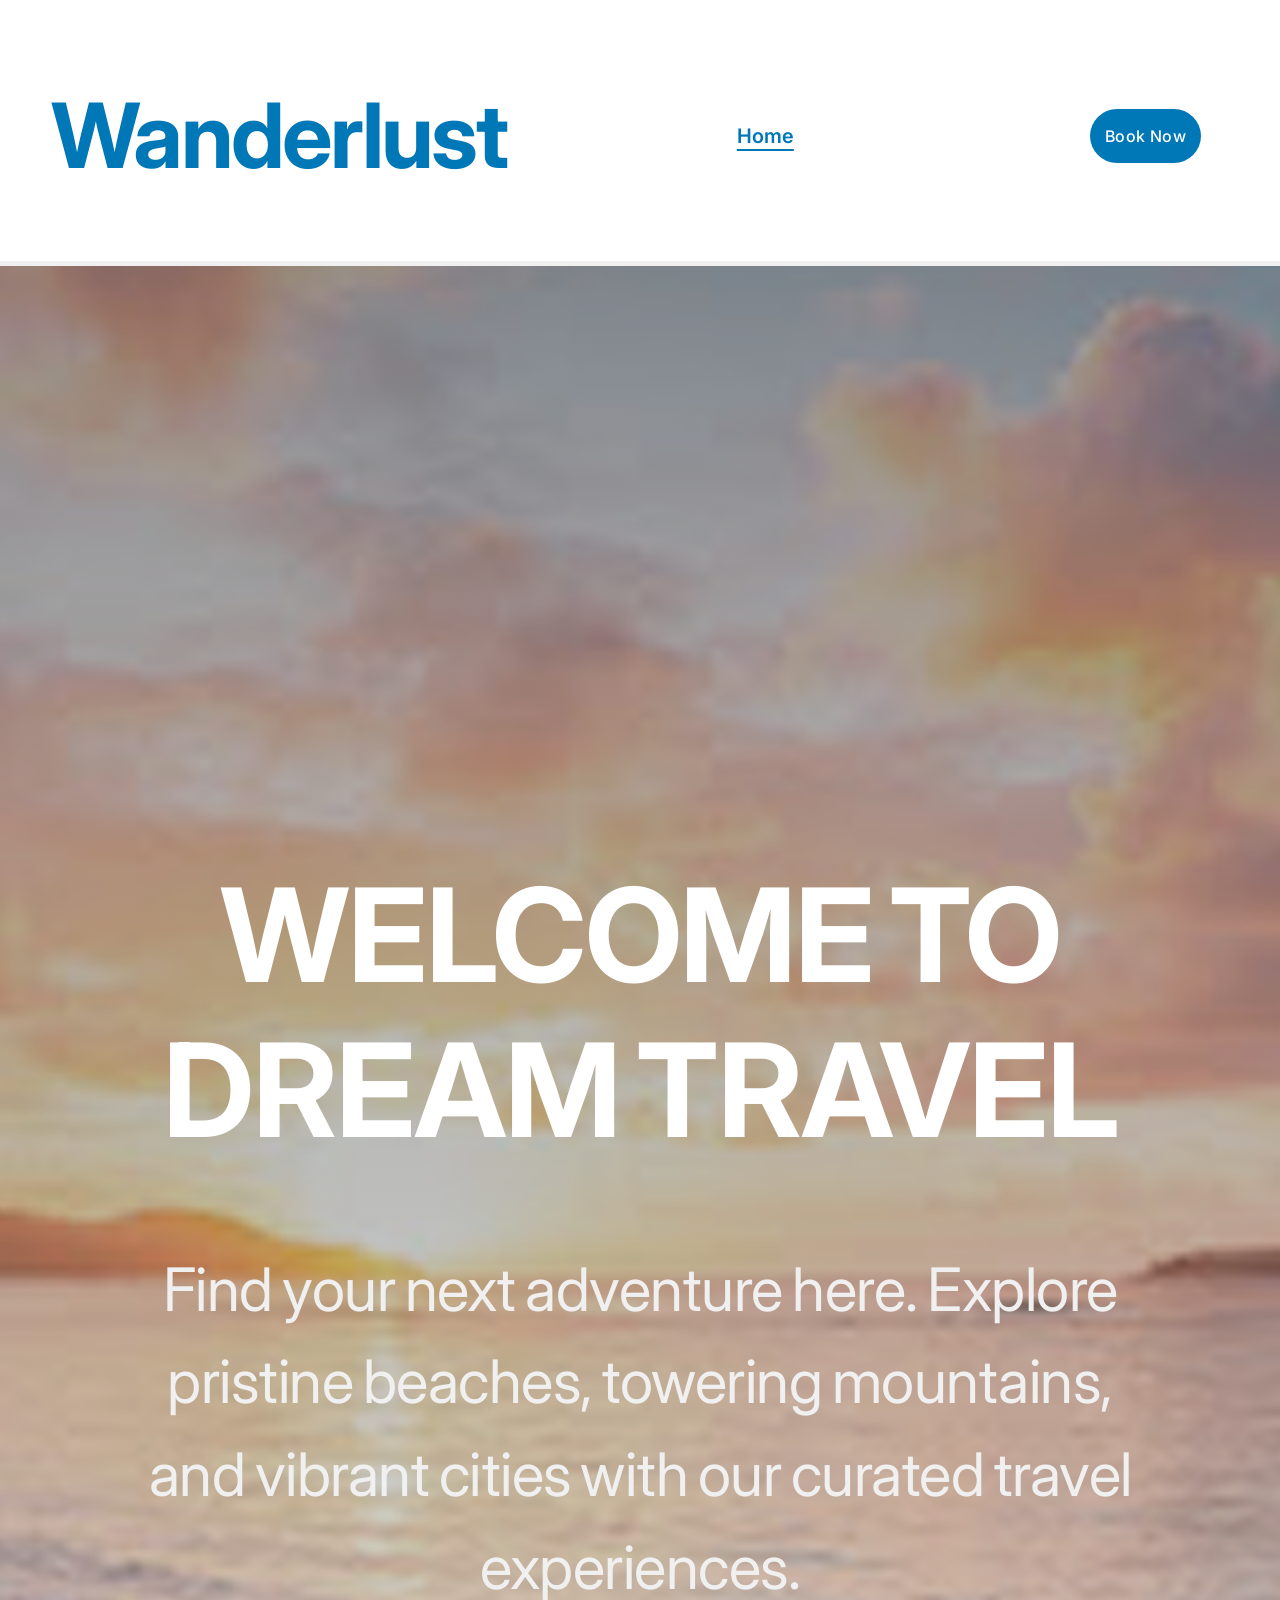
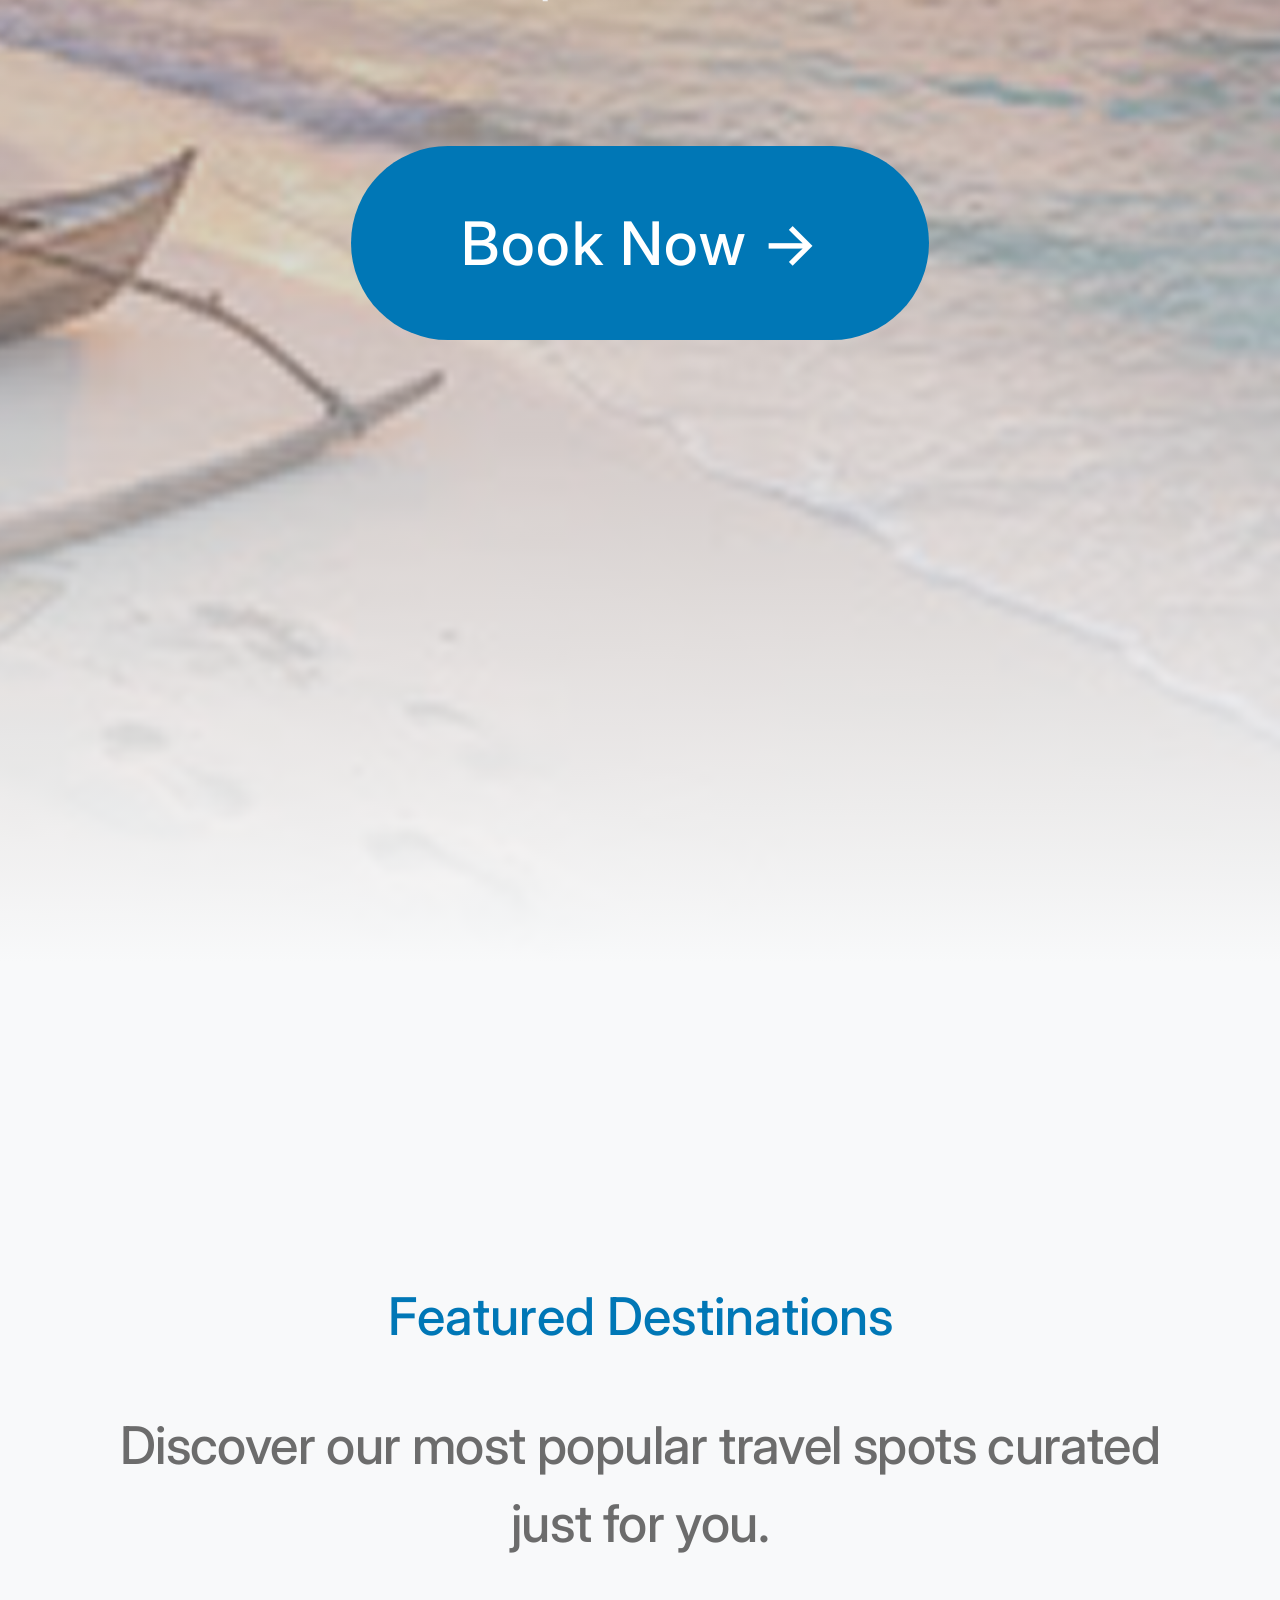
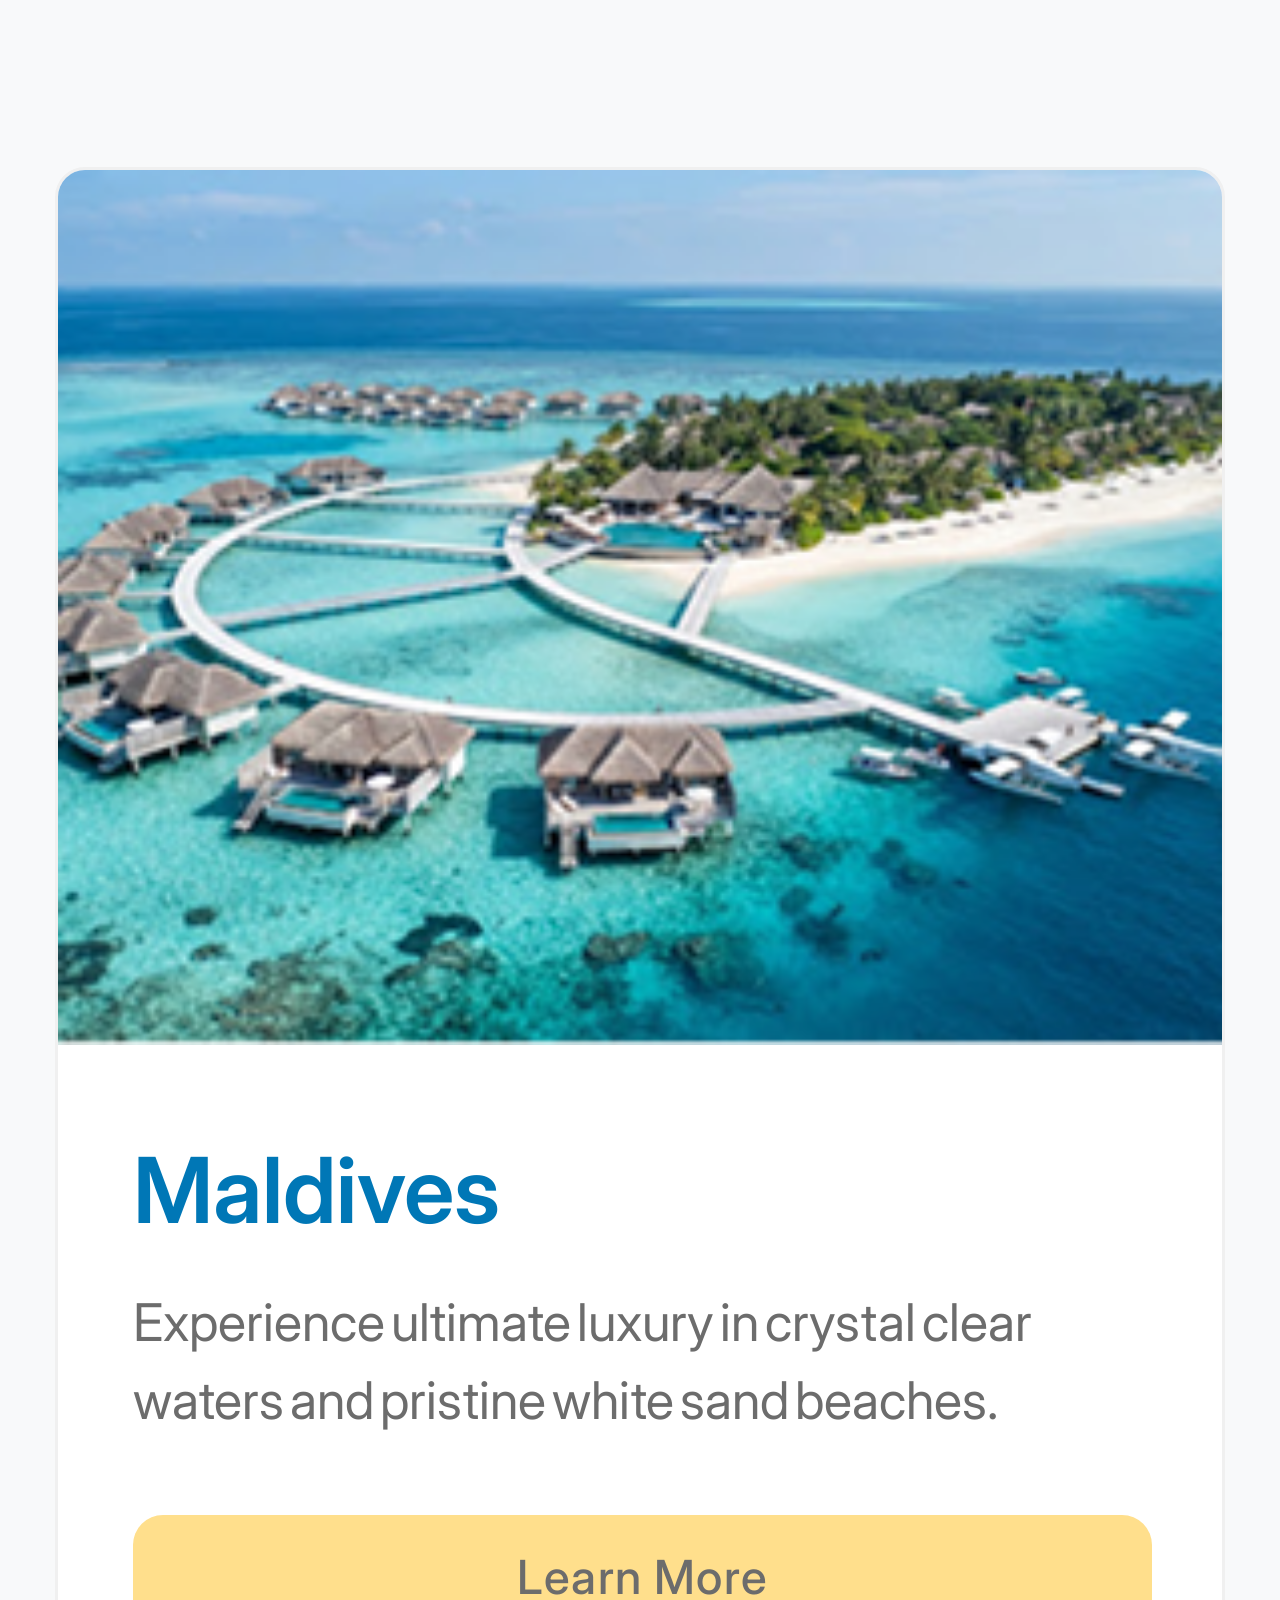
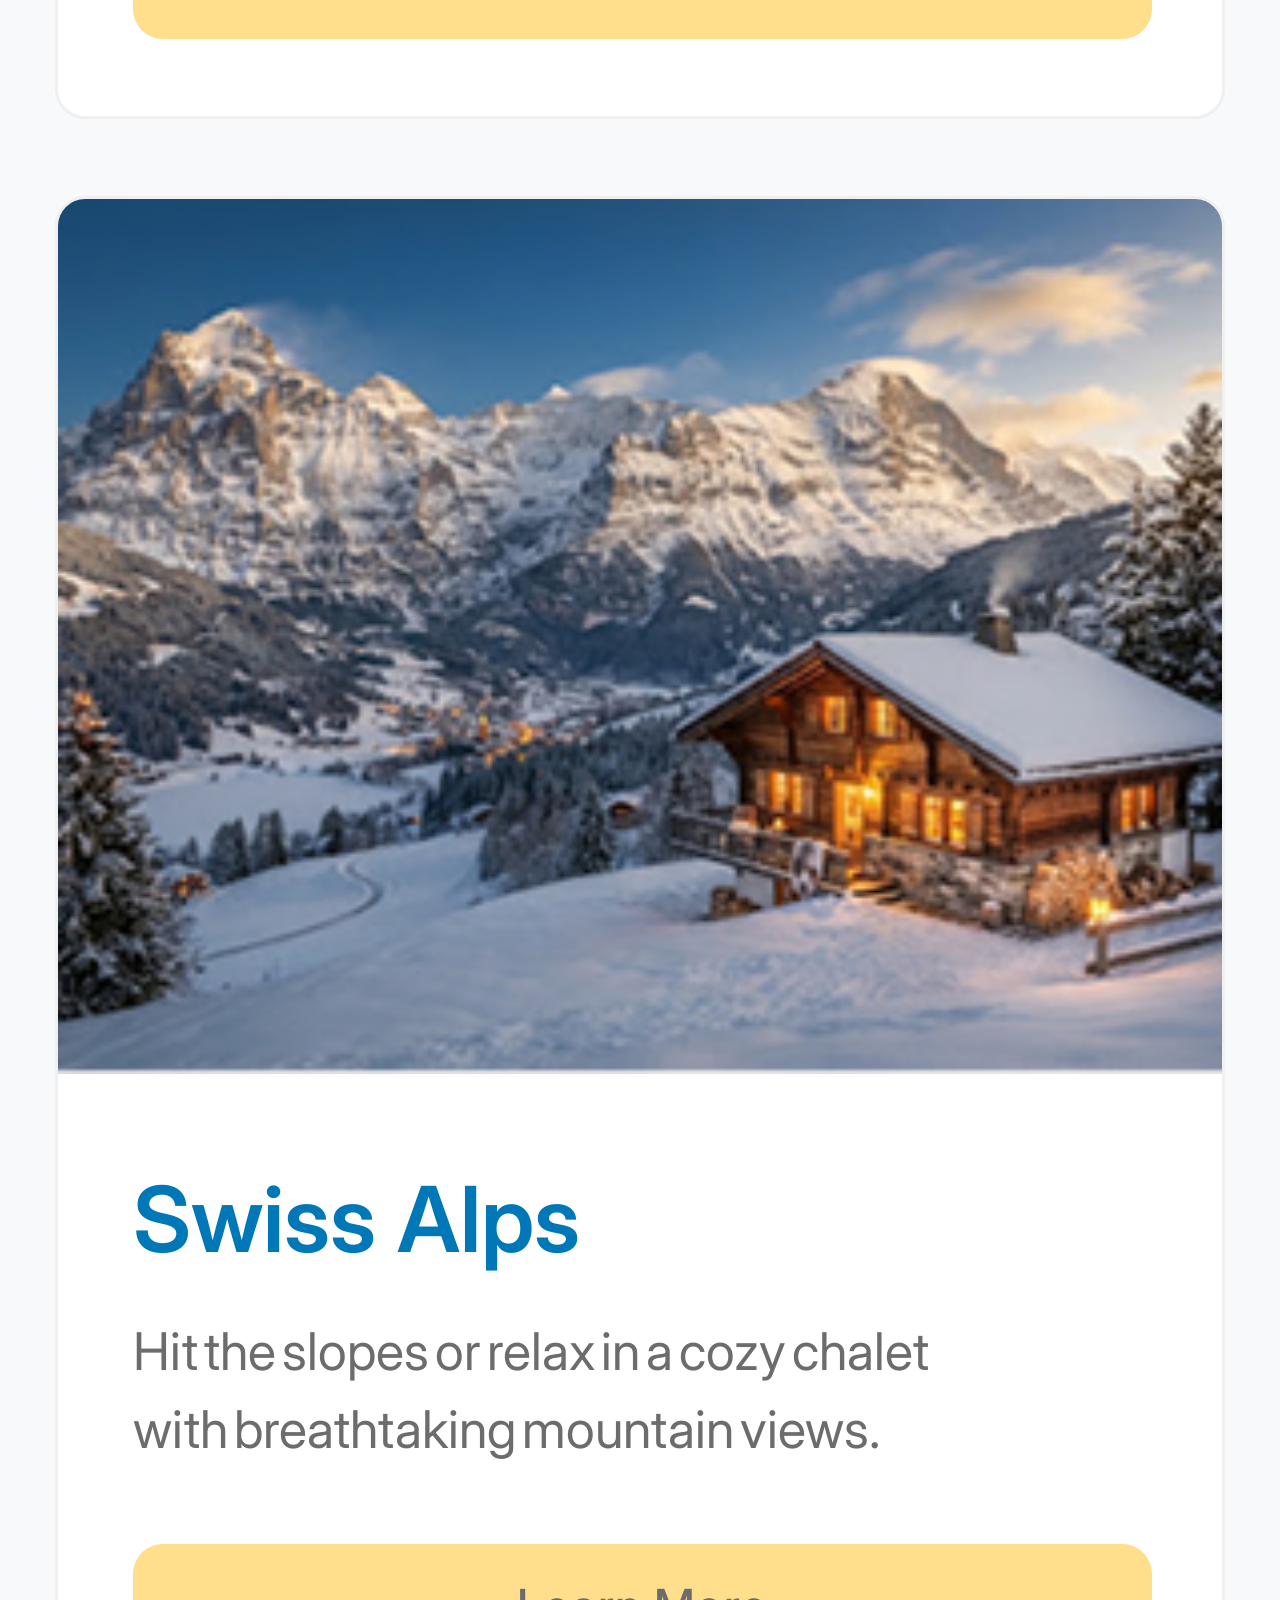
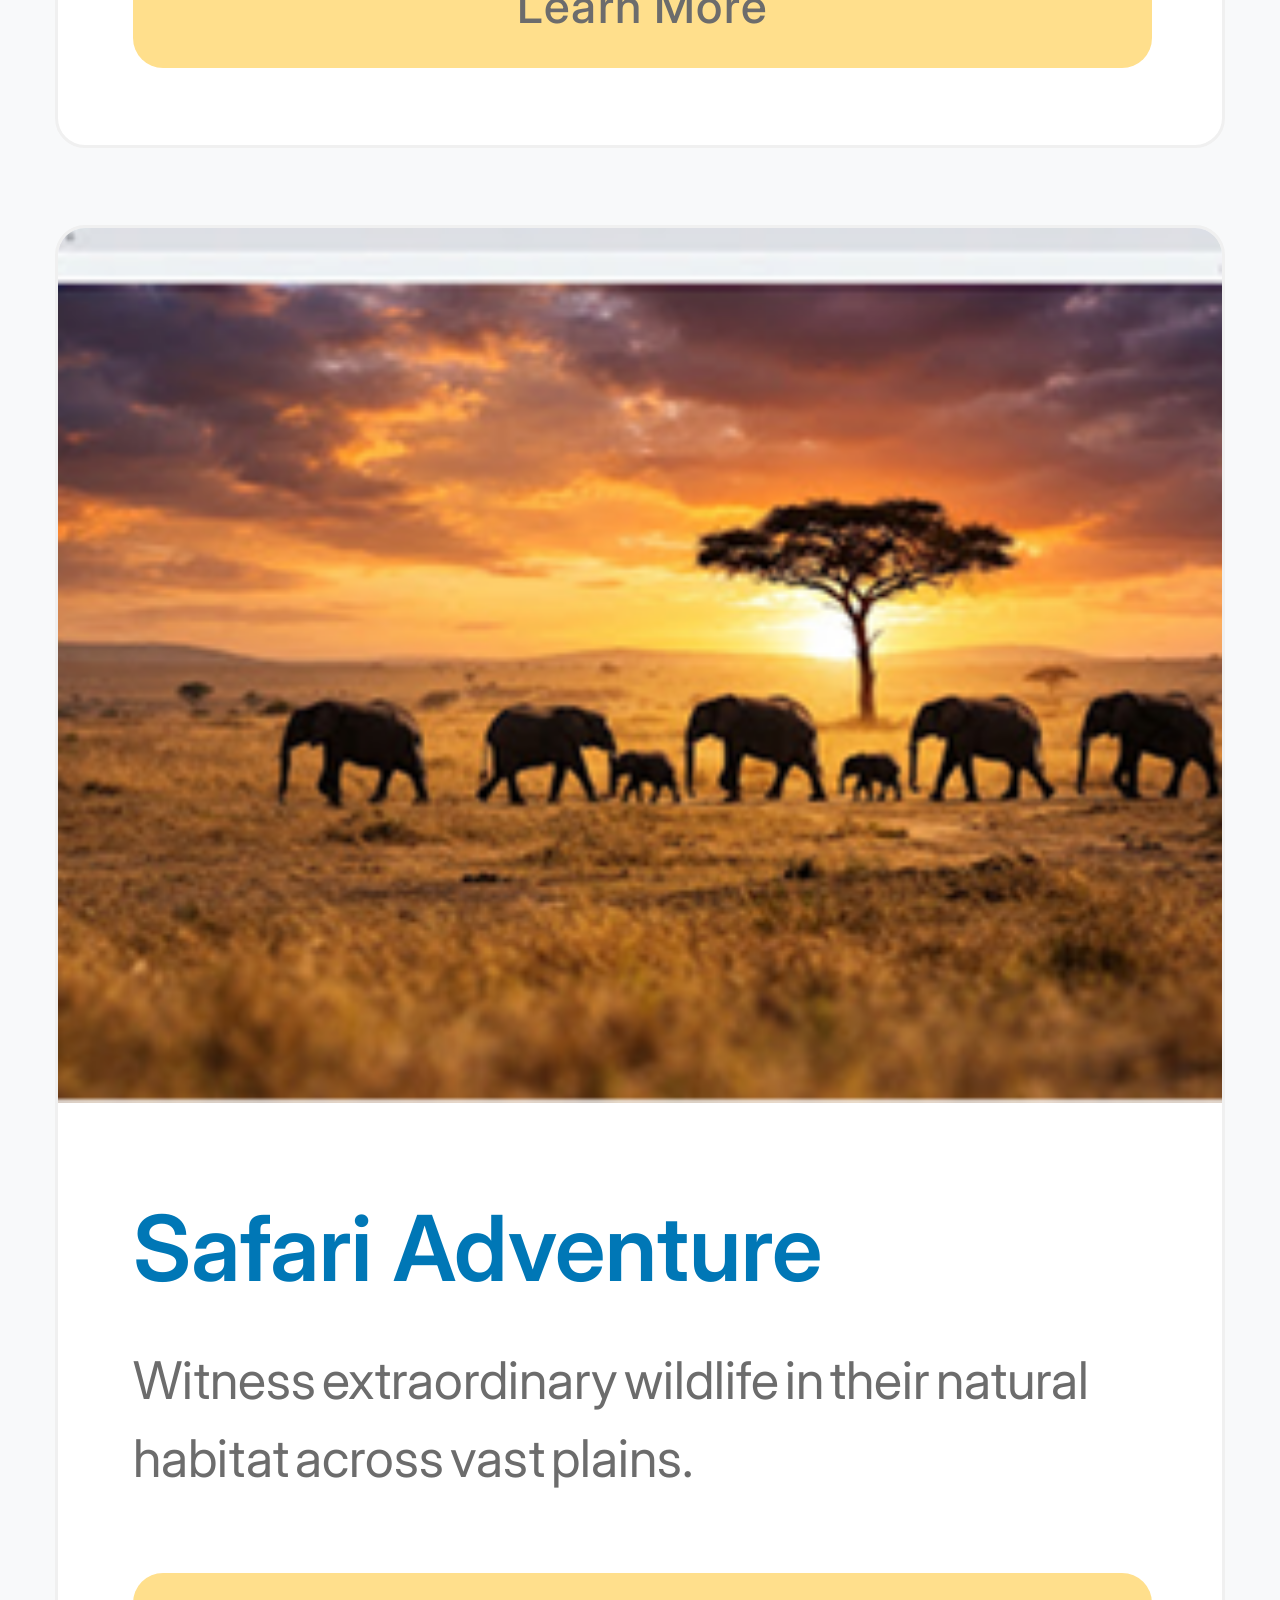
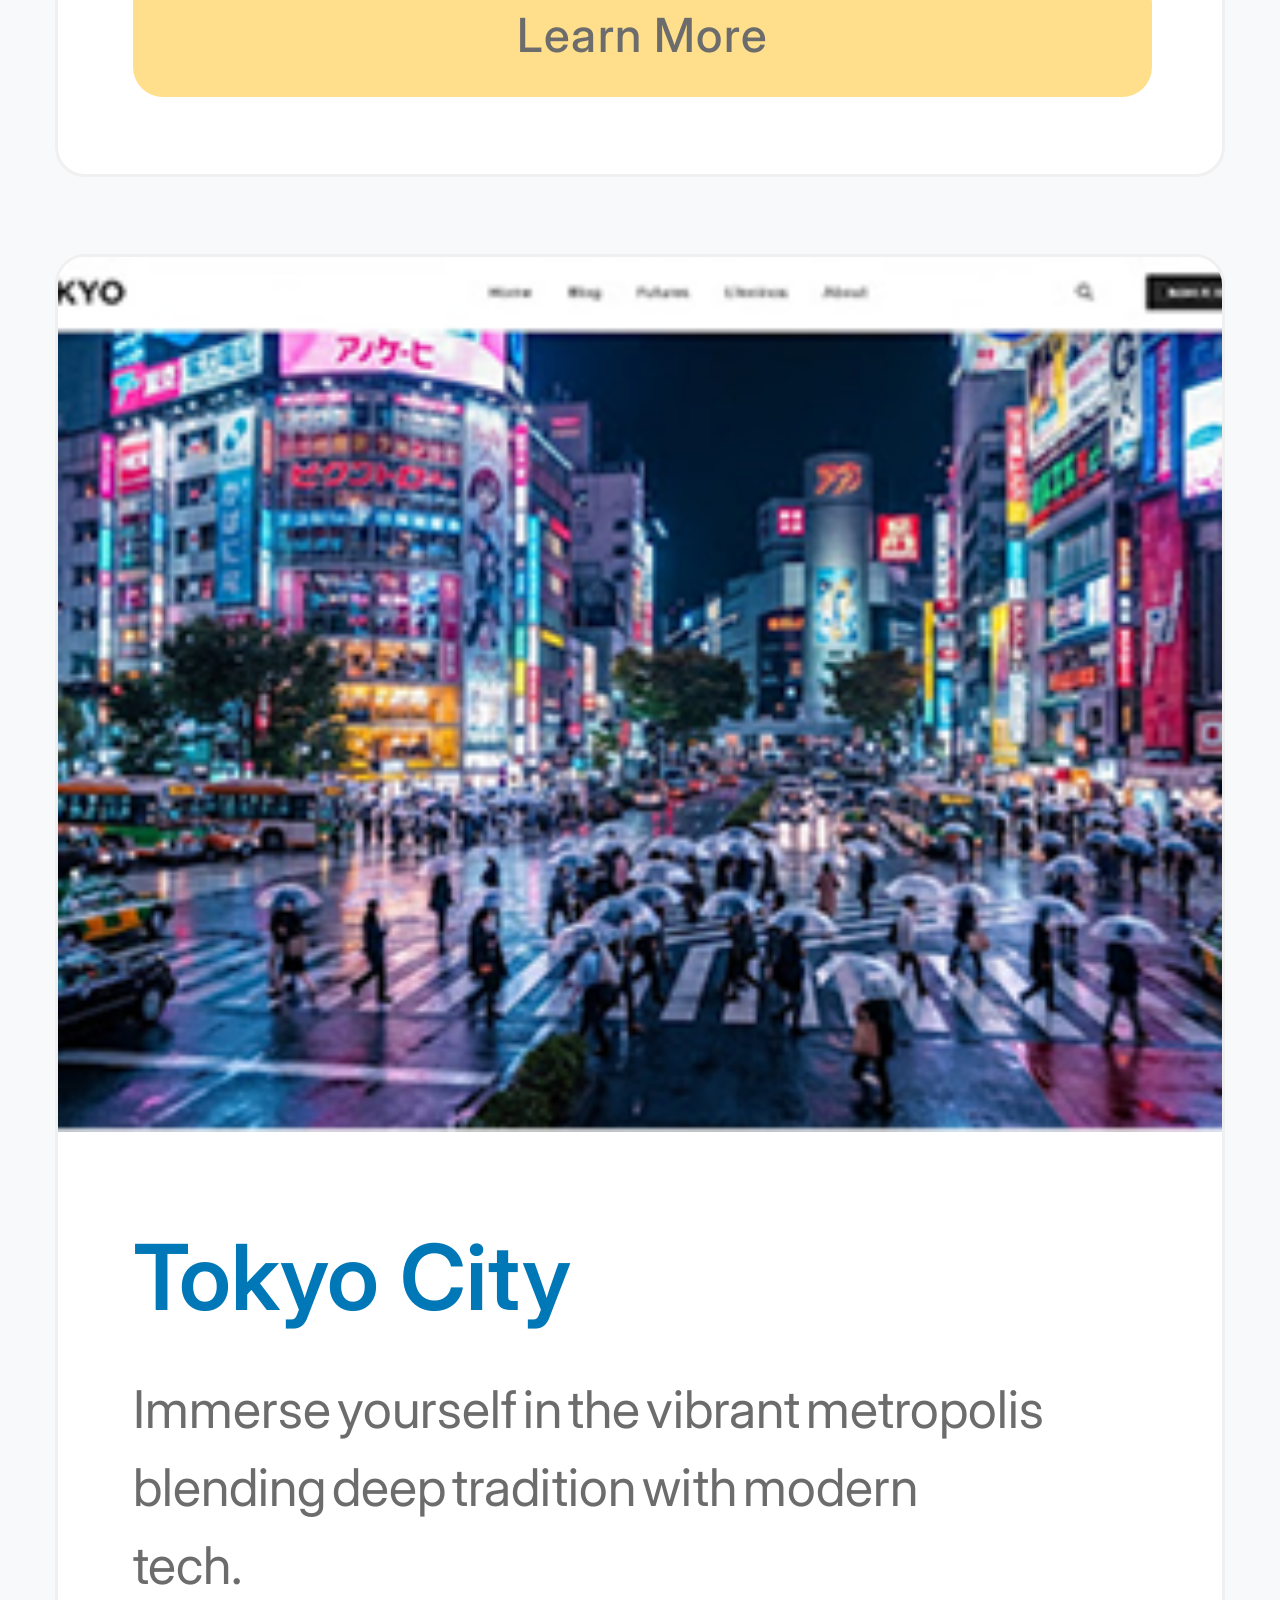
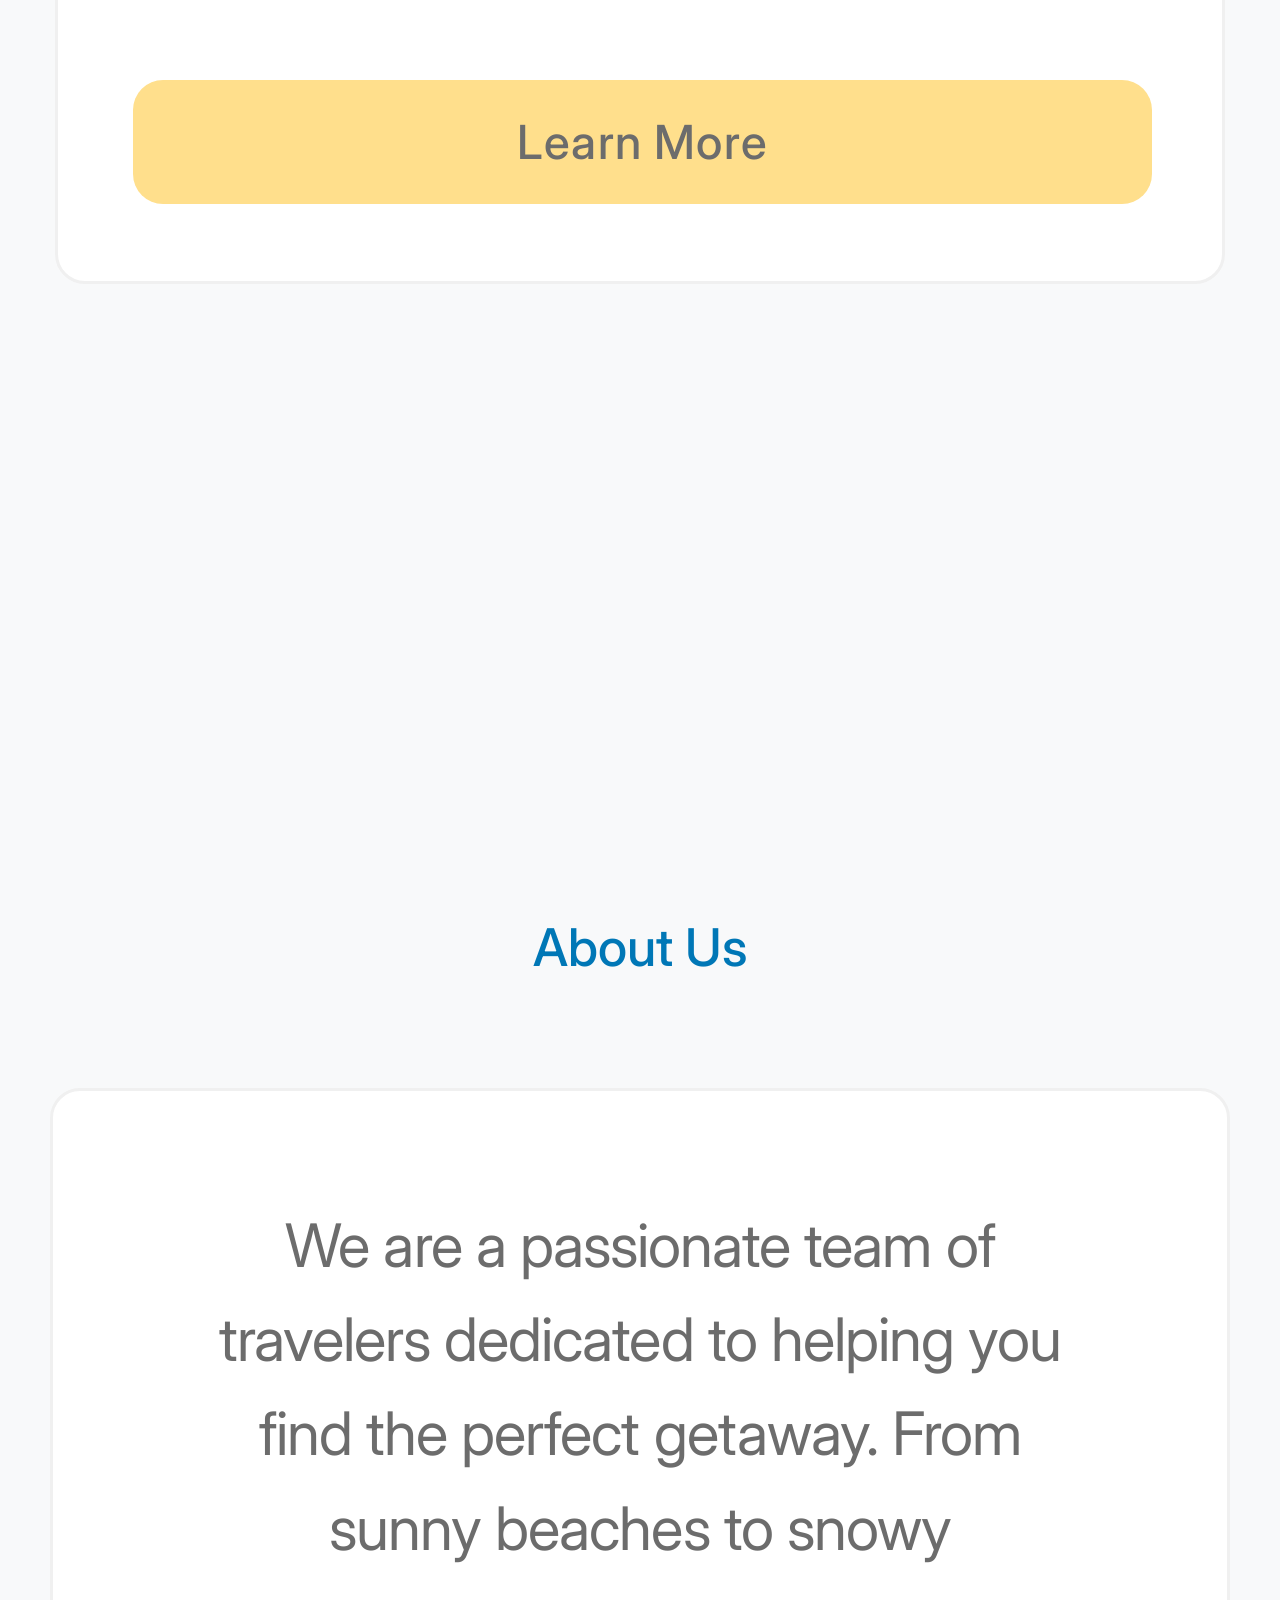
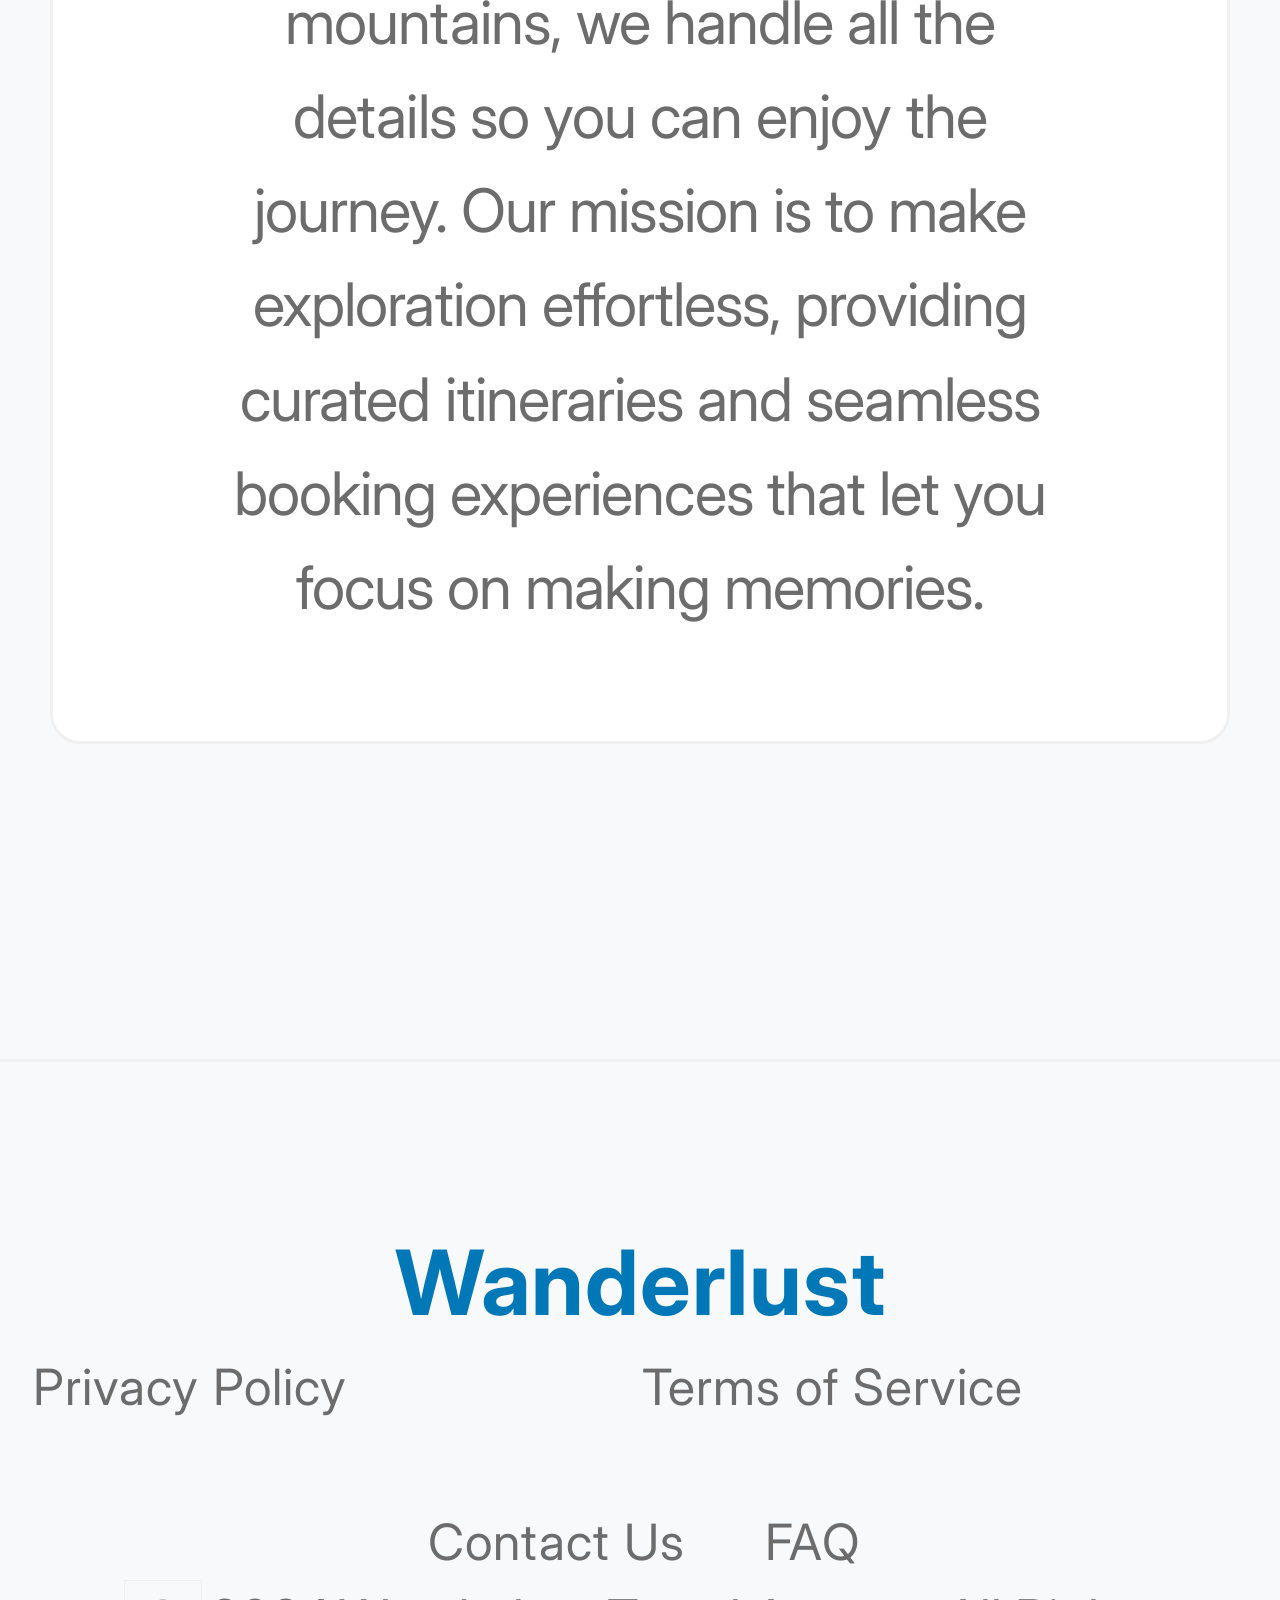
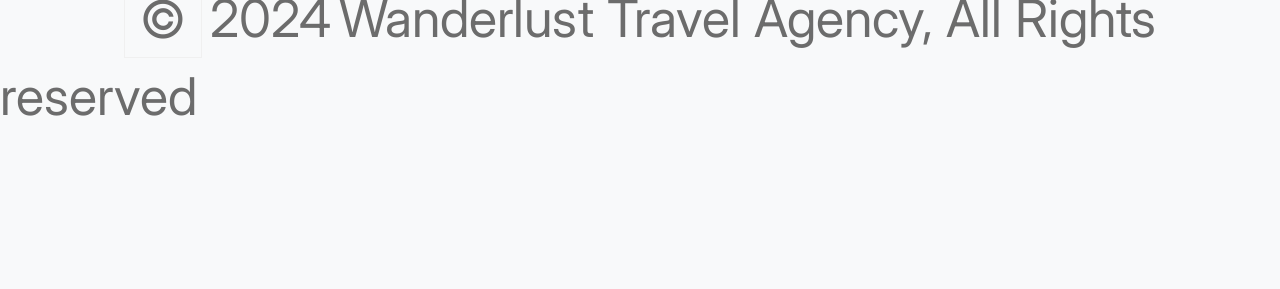
==== commit 07784469: "pixel perfect mostlyyyy" ====
--- a/Wonderlust/index.html
+++ b/Wonderlust/index.html
@@ -121,127 +121,29 @@
       </article>
   </section>
 
-  <!-- 5. Contact -->
-  <section class="contact" id="contact">
-    <div class="contact-container">
-      <div class="contact-grid">
-        <h2 class="contact-heading">Leave ME Your Info</h2>
-        <h2 class="contact-heading">Contact Information</h2>
-
-        <form class="contact-form" id="contactForm" novalidate>
-          <div class="field">
-            <label for="fullName">Your Full Name ( Required)</label>
-            <input type="text" id="fullName" name="fullName" autocomplete="name" required />
-            <p class="field-error" aria-live="polite"></p>
-          </div>
-          <div class="field">
-            <label for="email">Your Email ( Required)</label>
-            <input type="email" id="email" name="email" autocomplete="email" required />
-            <p class="field-error" aria-live="polite"></p>
-          </div>
-          <div class="field">
-            <label for="subject">Subject</label>
-            <input type="text" id="subject" name="subject" />
-          </div>
-          <div class="field">
-            <label for="message">Your Message</label>
-            <textarea id="message" name="message" rows="7"></textarea>
-          </div>
-          <button type="submit" class="btn btn-sm">Send Message</button>
-          <p class="form-status" id="formStatus" role="status" aria-live="polite"></p>
-        </form>
-
-        <div class="contact-info">
-          <div class="info-card">
-            <span class="info-icon" aria-hidden="true">
-              <svg width="18" height="18" viewBox="0 0 24 24" fill="currentColor"><path d="M9 3 3 5.5v15L9 18l6 3 6-2.5v-15L15 6 9 3zm0 2.4 4.5 2.2v11L9 16.4V5.4z"/></svg>
-            </span>
-            <dl>
-              <div><dt>Country:</dt><dd>Bangladesh</dd></div>
-              <div><dt>City:</dt><dd>Dhaka</dd></div>
-              <div><dt>Street:</dt><dd>35 Vhatara, Badda</dd></div>
-            </dl>
-          </div>
-          <div class="info-card" style="margin-top: 2px">
-            <span class="info-icon" aria-hidden="true">
-              <svg width="18" height="18" viewBox="0 0 24 24" fill="currentColor"><path d="M3 5h18a1 1 0 0 1 1 1v.4l-10 6.2L2 6.4V6a1 1 0 0 1 1-1zm19 3.7V18a1 1 0 0 1-1 1H3a1 1 0 0 1-1-1V8.7l10 6.2 10-6.2z"/></svg>
-            </span>
-            <dl style="margin-top: 30px;">
-              <div><dt>Email:</dt><dd><a href="mailto:Youremail@Gmail.Com">Youremail@Gmail.Com</a></dd></div>
-              <div><dt>Skype:</dt><dd>@Yourusername</dd></div>
-              <div><dt>Telegram:</dt><dd>@Yourusername</dd></div>
-            </dl>
-          </div>
-          <div class="info-card" style="padding-top: 20px;">
-            <span class="info-icon" aria-hidden="true">
-              <svg width="18" height="18" viewBox="0 0 24 24" fill="currentColor"><path d="M8 2h8a2 2 0 0 1 2 2v16a2 2 0 0 1-2 2H8a2 2 0 0 1-2-2V4a2 2 0 0 1 2-2zm4 17.2a1.1 1.1 0 1 0 0-2.2 1.1 1.1 0 0 0 0 2.2z"/></svg>
-            </span>
-            <dl>
-              <div><dt>Support Services:</dt><dd>15369</dd></div>
-              <div><dt>Office:</dt><dd>+58 (021)356 587 235</dd></div>
-              <div><dt>Personal:</dt><dd>+58 (021)356 587 235</dd></div>
-            </dl>
-          </div>
+  <!-- 5. Footer -->
+  <footer class="footer">
+    <div class="footer-container">
+      <a href="#" class="logo" style="letter-spacing: 0.75px;">Wanderlust</a>
+      <div class="footer-grid" style="gap: 0px">
+        <div class="footer-col" style="margin-left: 30px;">
+          <h4>Privacy Policy</h4>
+        </div>
+        <div class="footer-col">
+          <h4>Terms of Service</h4>
         </div>
       </div>
-    </div>
-  </section>
-
-  <!-- 6. Partner logos -->
-  <section class="partners" aria-label="Partners">
-    <div class="partners-container">
-      <img src="assets/Partner1.png" alt="Partner 1" />
-      <img src="assets/Partner2.png" alt="Partner 2" />
-      <img src="assets/Partner3.png" alt="Partner 3" />
-      <img src="assets/Partner4.png" alt="Partner 4" />
-    </div>
-  </section>
-
-  <!-- 7. Footer -->
-  <footer class="footer">
-    <div class="footer-container">
-      <a href="#home" class="footer-logo"><img src="assets/Logo.png" alt="Brand Logo" /></a>
-
-      <div class="footer-grid">
-        <div class="footer-ratings">
-          <figure><img src="assets/badge1.png" alt="Platform 1" /><figcaption>4.5/5 Rating On Lorem</figcaption></figure>
-          <figure><img src="assets/badge2.png" alt="Platform 2" /><figcaption>9/10 Rating On Ipsum</figcaption></figure>
-          <figure style="margin-top: 5px"><img src="assets/badge3.png" alt="Platform 3" /><figcaption>4.5/5 Rating On Dorel</figcaption></figure>
+      <div class="footer-grid" style="margin-left: 170px; margin-bottom: 0px">
+        <div class="footer-col">
+          <h4 style="text-align: right;">Contact Us</h4>
         </div>
-
-        <nav class="footer-col" aria-label="Quick links">
-          <h4>Quick Links</h4>
-          <ul>
-            <li><a href="#home">Home</a></li>
-            <li><a href="#skills">Skills</a></li>
-            <li><a href="#education">Education</a></li>
-            <li><a href="#projects">Projects</a></li>
-            <li><a href="#recommendations">Recommendations</a></li>
-          </ul>
-        </nav>
-
         <div class="footer-col">
-          <h4>Portfolio</h4>
-          <ul>
-            <li>Frontend Development</li>
-            <li>Backend Development</li>
-            <li>Website Design</li>
-            <li>Machine Learning</li>
-            <li>Problem Solving &amp; DSA</li>
-          </ul>
-        </div>
-
-        <div class="footer-col footer-social">
-          <h4>Connect</h4>
-          <ul>
-            <li><a href="#" aria-label="LinkedIn"><img src="assets/Linkedin.png" alt="LinkedIn" /></a></li>
-            <li><a href="#" aria-label="Instagram"><img src="assets/Instagram.png" alt="Instagram" /></a></li>
-            <li><a href="#" aria-label="Facebook"><img src="assets/Facebook.png" alt="Facebook" /></a></li>
-          </ul>
+          <h4>FAQ</h4>
         </div>
       </div>
 
-      <p class="copyright"><span class="copy-mark" aria-hidden="true">&copy;</span> <span id="year">2026</span> Copyright, All Right Reserved</p>
+      <p class="copyright"><span class="copy-mark" aria-hidden="true">&copy;</span> <span id="year">2024</span> Wanderlust Travel Agency, All Rights</p>
+      <p class="copyright" style="justify-content: left;">reserved</p>
     </div>
   </footer>
 </body>
--- a/Wonderlust/css/style.css
+++ b/Wonderlust/css/style.css
@@ -234,7 +234,7 @@
 /* ==================== 4. ABOUT ==================== */
 
 .about-container {
-  padding: 573px 50px;
+  padding: 573px 50px 315px 50px;
 }
 
 .about-card {
@@ -251,220 +251,48 @@
   text-align: center;
 }
 
-/* ==================== 5. CONTACT ==================== */
-.contact {
-  padding: 50px 0 55px;
-}
-
-.contact-container {
-  margin: 0 85.263px;
-}
-
-.contact-grid {
-  display: grid;
-  grid-template-columns: minmax(0, 846fr) minmax(0, 372fr);
-  column-gap: 26px;
-}
-
-.contact-heading {
-  font-size: 28px;
-  font-weight: 700;
-  margin-bottom: 40px;
-}
-
-.contact-form {
-  background: var(--bg-card);
-  padding: 0 33px 0;
-  align-self: start;
-}
-
-.field { margin-top: 17px; }
-
-.field label {
-  display: block;
-  font-size: 16px;
-  color: var(--shadow);
-  margin-bottom: 5px;
-}
-
-.field input,
-.field textarea {
-  display: block;
-  width: 100%;
-  border: 0;
-  border-radius: var(--radius-sm);
-  background: var(--input-bg);
-  color: var(--text);
-  padding: 0 16px;
-  height: 43.95px;
-  font-size: 15px;
-}
-
-.field textarea {
-  height: 184.59px;
-  padding: 14px 16px;
-  resize: vertical;
-}
-
-.field.invalid input { box-shadow: inset 0 0 0 2px #D64545; }
-
-.field-error {
-  min-height: 0;
-  margin-top: 6px;
-  font-size: 13px;
-  color: #D64545;
-}
-
-.btn-sm {
-  margin-top: 19px;
-  padding: 14px 18px;
-  font-size: 12px;
-  border: 0;
-  border-radius: var(--radius-sm);
-}
-
-.form-status {
-  margin-top: 16px;
-  font-size: 14px;
-  color: var(--shadow);
-}
-.form-status.success { color: #2E8B57; }
-
-.contact-info {
-  display: flex;
-  flex-direction: column;
-  gap: 15px;
-}
-
-.info-card {
-  background: var(--bg-card);
-  padding: 22px;
-  padding-bottom: 11px;
-}
-
-.info-icon {
-  display: grid;
-  place-items: center;
-  width: 36px;
-  height: 36px;
-  margin: 0 auto 26px;
-  border-radius: var(--radius-round);
-  background: var(--primary-accent);
-  color: var(--text);
-}
-
-.info-card dl > div {
-  display: flex;
-  justify-content: space-between;
-  align-items: baseline;
-  gap: 12px;
-  margin-top: 11px;
-}
-
-.info-card dt {
-  letter-spacing: 0.5px;
-  font-size: 15px;
-  font-weight: 500;
-  align-self: center;
-}
-
-.info-card dd {
-  letter-spacing: 0.15px;
-  font-size: 13px;
-  color: var(--shadow);
-  text-align: right;
-}
-
-.info-card dd a:hover { color: var(--primary-accent); }
-
-/* ==================== 6. PARTNERS ==================== */
-
-.partners-container {
-  margin: 0 206.565px;
-  display: grid;
-  grid-template-columns: repeat(4, 1fr);
-  align-items: center;
-  justify-items: center;
-  gap: 125px;
-}
-
-.partners-container img {
-  height: 126.576px;
-  width: auto;
-  object-fit: contain;
-}
-
-/* ==================== 7. FOOTER ==================== */
+/* ==================== 5. FOOTER ==================== */
 .footer {
-  padding: 40px 0;
+  padding: 153px 0;
+  border-top: 3px solid var(--shadow);
 }
 
 .footer-container {
-  margin: 0 85.263px;
-}
-
-.footer-logo img {
-  height: 66px;
-  width: auto;
+  justify-self: center;
+  text-align: center;
 }
 
 .footer-grid {
   display: grid;
-  grid-template-columns: 408px 274px 302px 1fr;
-  margin-top: 44px;
-}
-
-.footer-ratings {
-  display: flex;
-  flex-direction: column;
-  gap: 18px;
-}
-
-.footer-ratings img {
-  height: 35px;
-  width: auto;
-}
-
-.footer-ratings figcaption {
-  font-size: 11px;
-  color: var(--shadow);
+  grid-template-columns: repeat(2, 1fr);
+  gap: 80px;
+  margin-left: 3px;
+  margin-bottom: 80px;
 }
 
 .footer-col h4 {
+  text-align: left;
   letter-spacing: 1px;
-  font-size: 16px;
-  font-weight: 700;
-  margin-bottom: 20px;
-}
-
-.footer-col li {
-  font-size: 14px;
-  margin-bottom: 7px;
-}
-
-.footer-col a:hover { color: var(--primary-accent); }
-
-.footer-social li { margin-bottom: 13.5px; }
-.footer-social img { height: 22px; width: auto; }
+  font-size: 50px;
+  font-weight: 400;
+}
 
 .copyright {
   display: flex;
   align-items: center;
   justify-content: center;
   gap: 8px;
-  margin-top: 21px;
-  font-size: 13px;
-  color: var(--shadow);
+  font-size: 52px;
 }
 
 .copy-mark {
   display: inline-grid;
   place-items: center;
-  width: 18px;
-  height: 18px;
+  width: 78px;
+  height: 78px;
   border: 1px solid var(--shadow);
   border-radius: var(--radius-round);
-  font-size: 11px;
+  font-size: 52px;
 }
 
 /* ==================== RESPONSIVE ==================== */
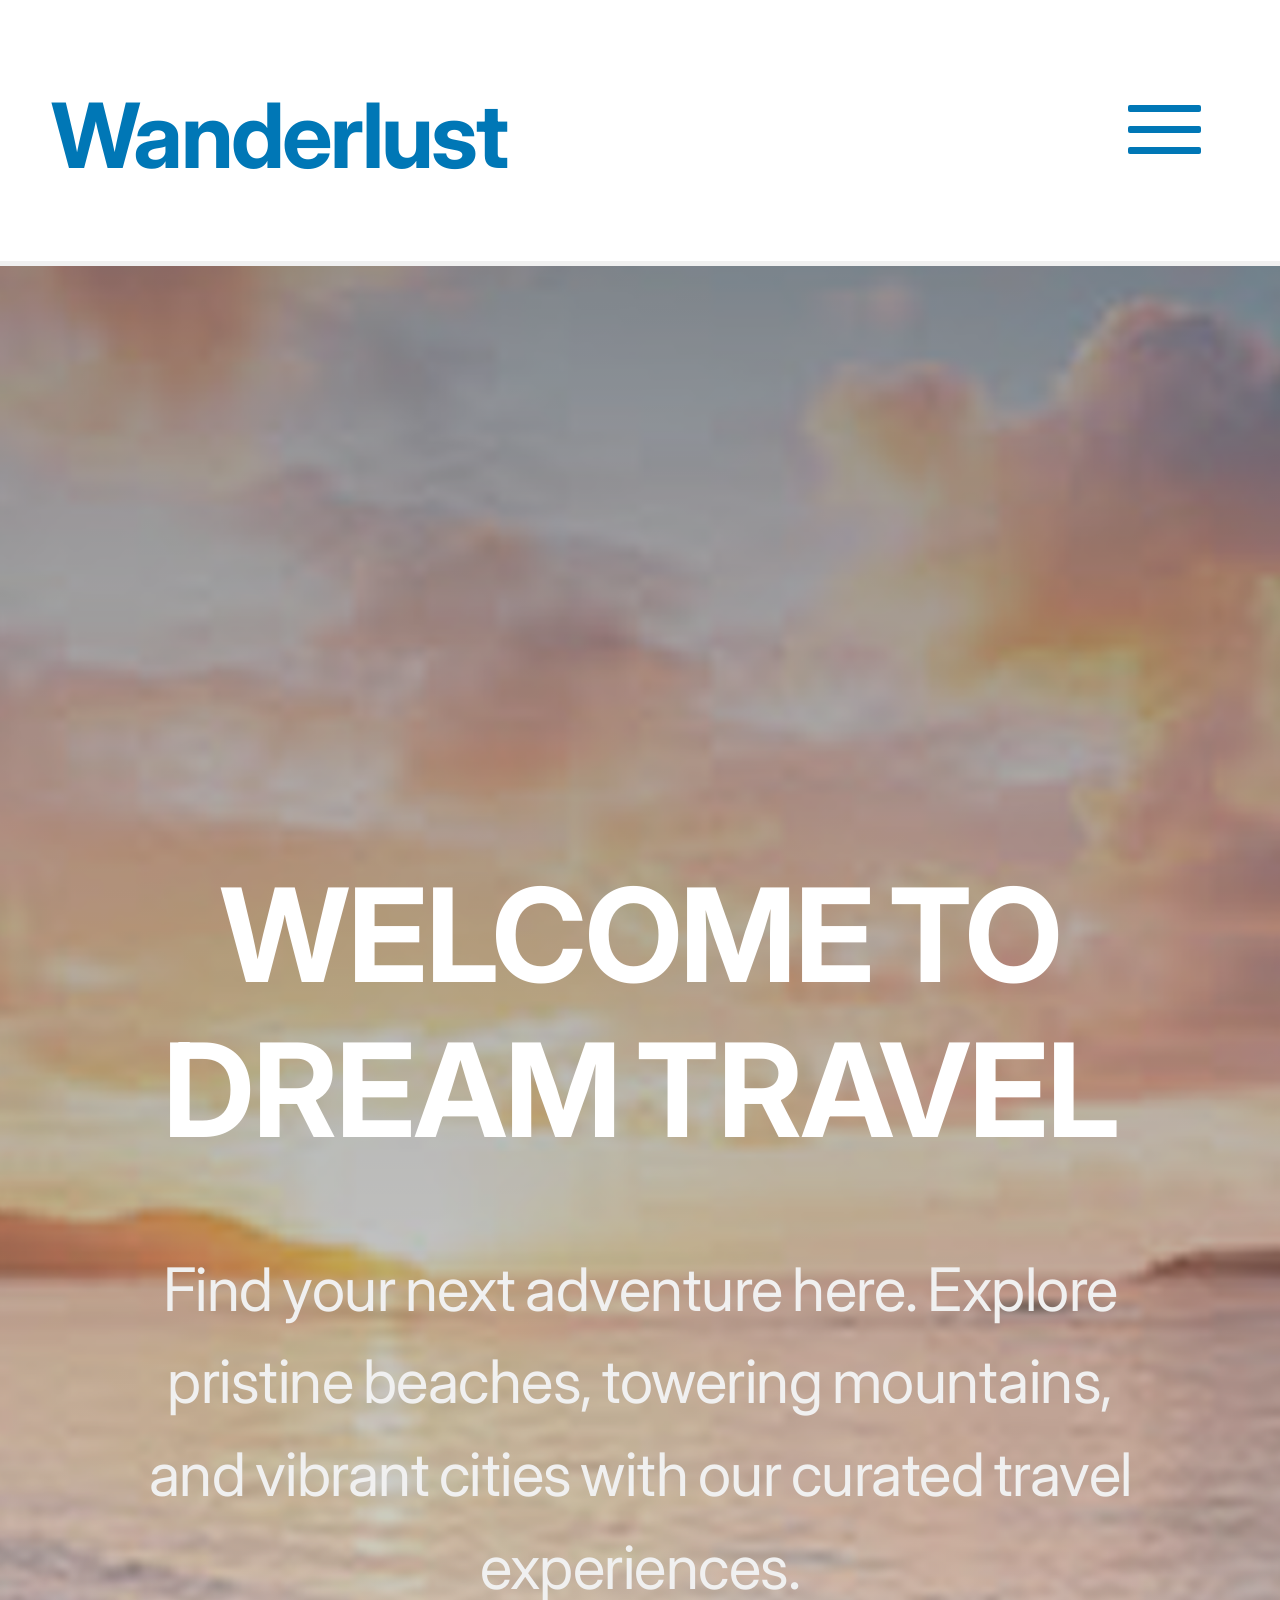
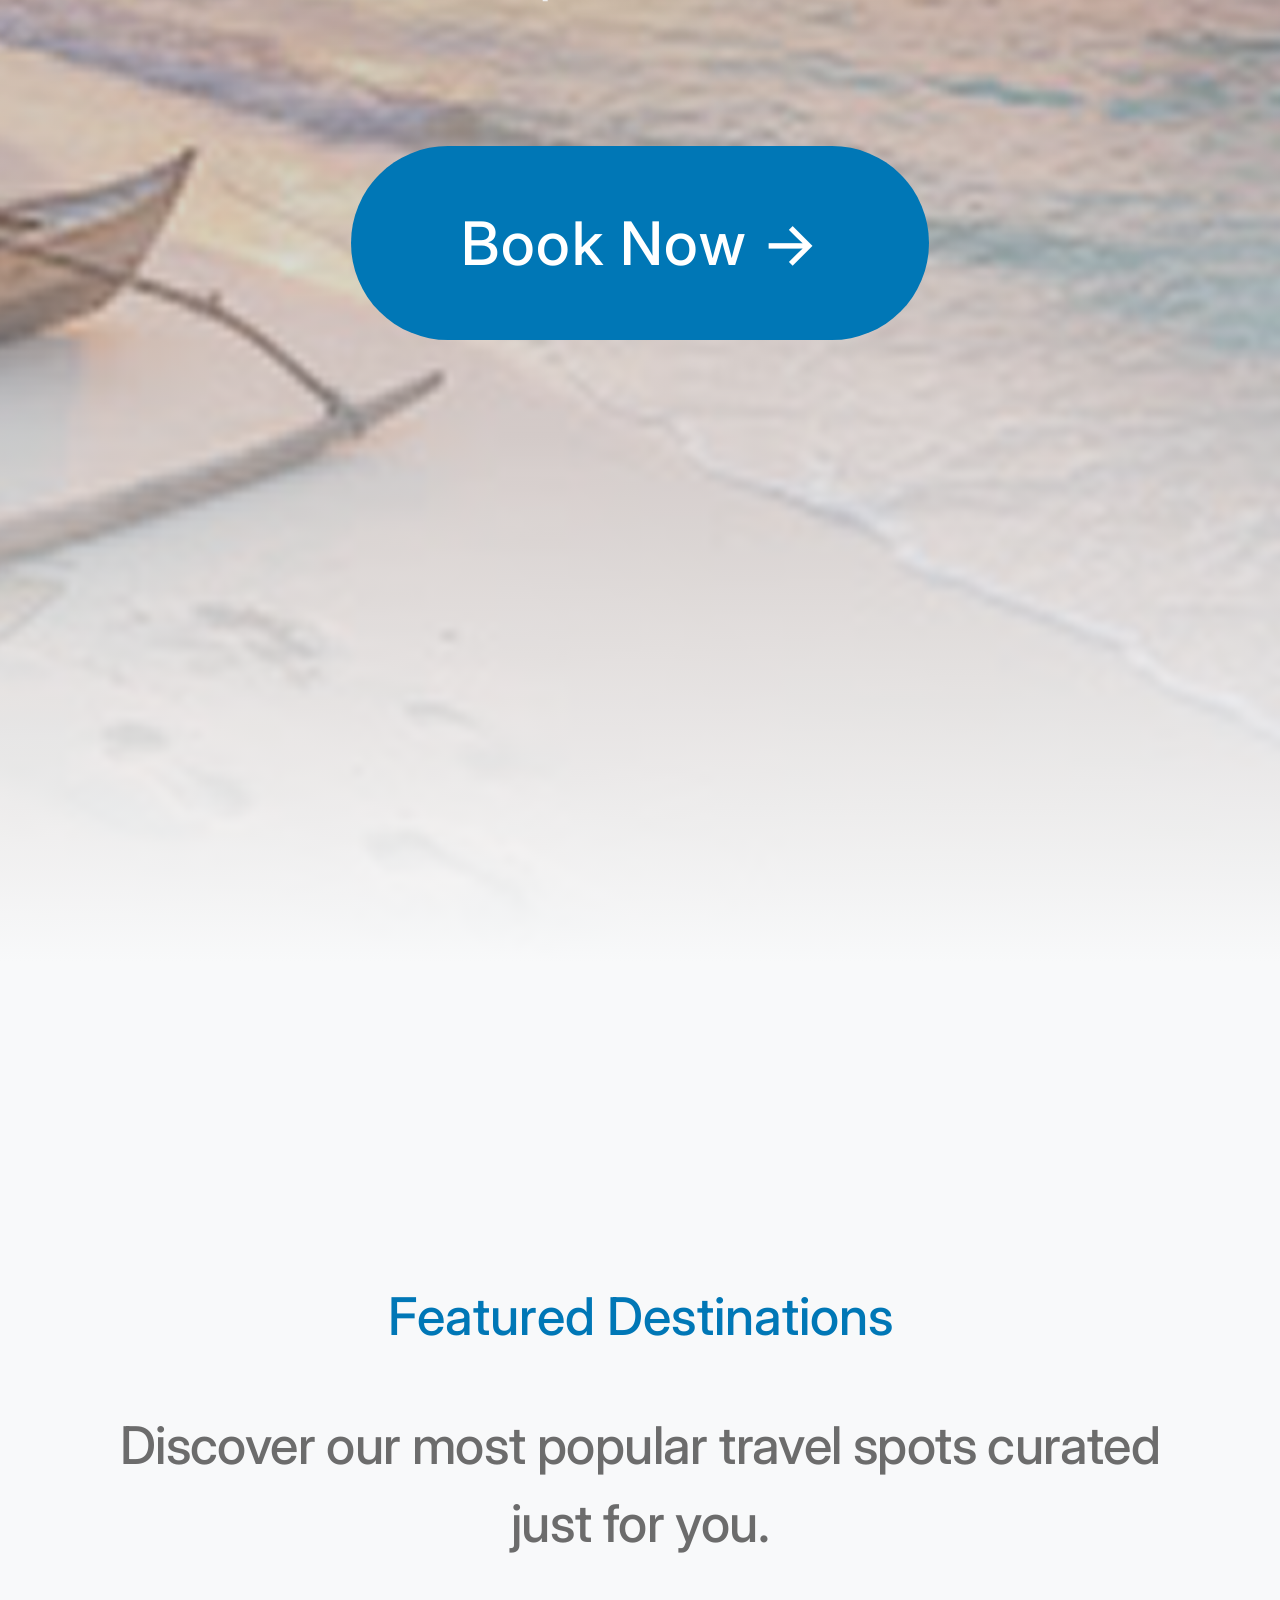
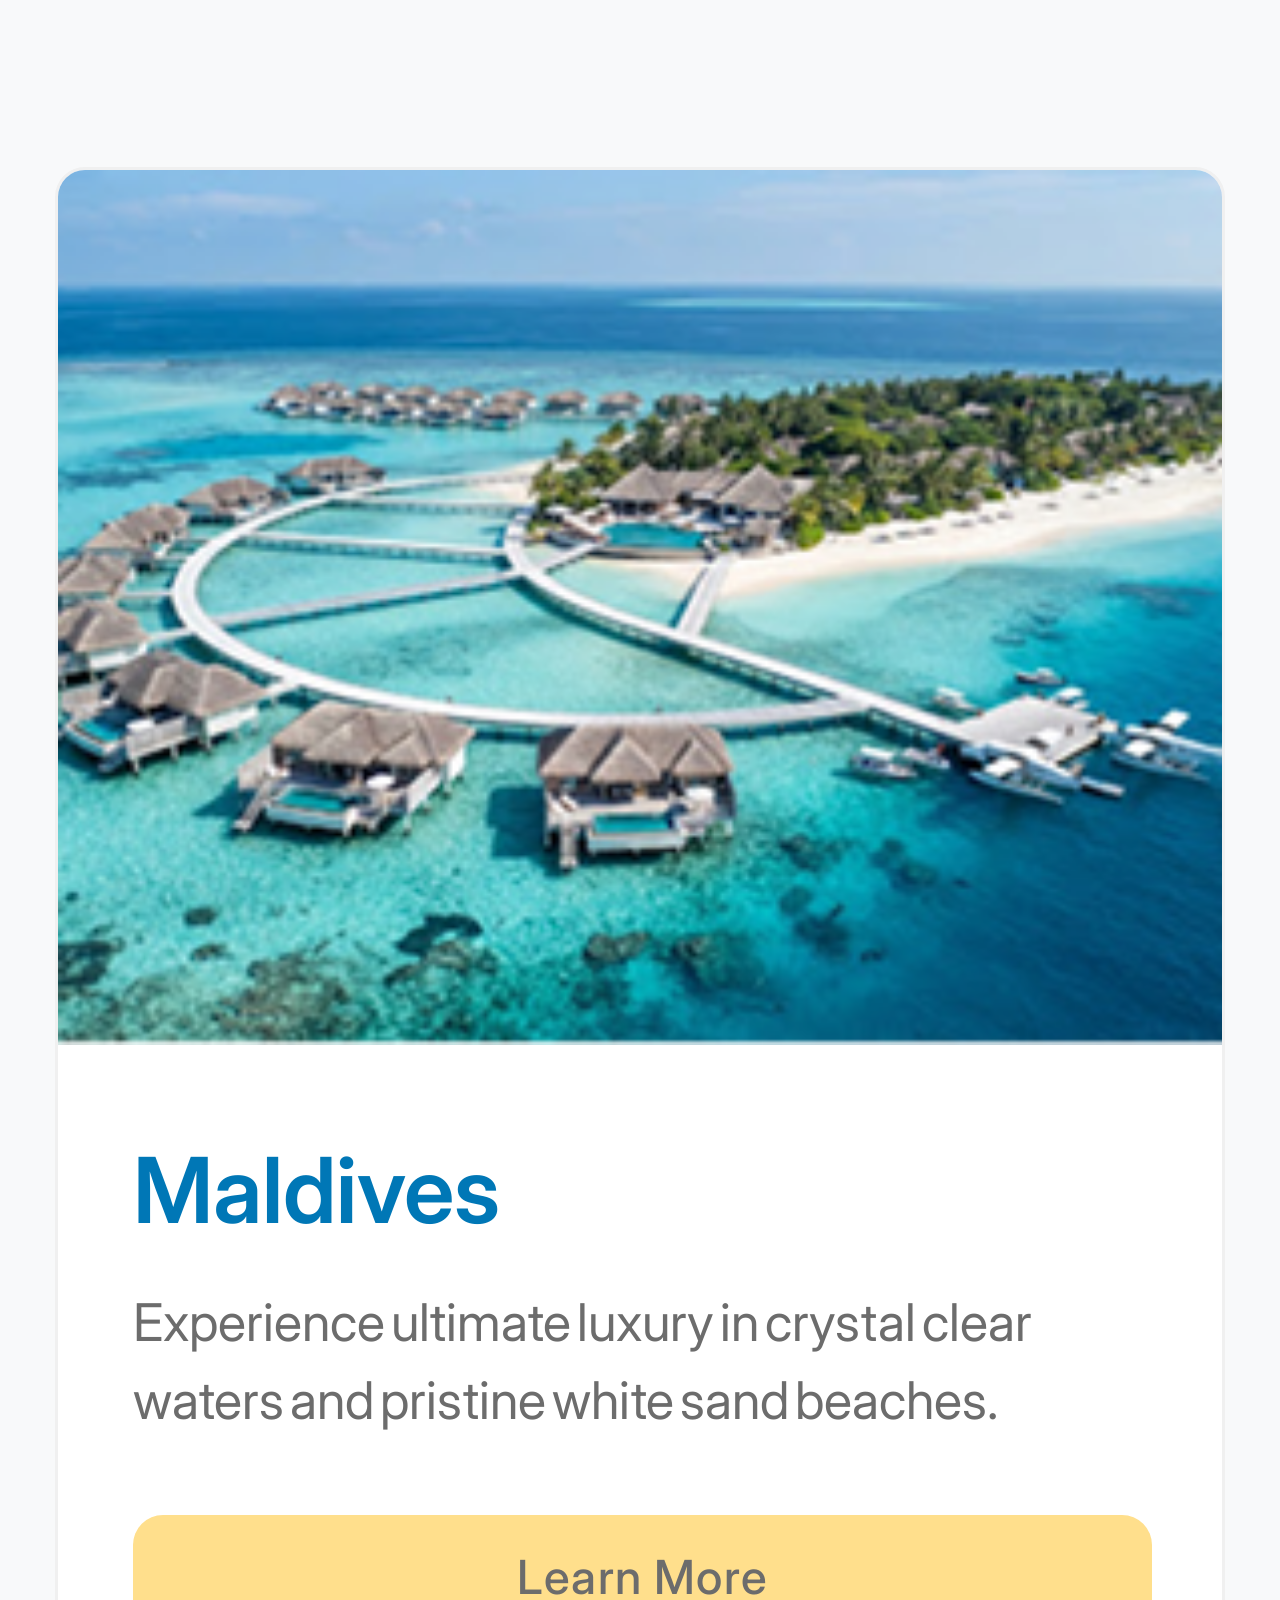
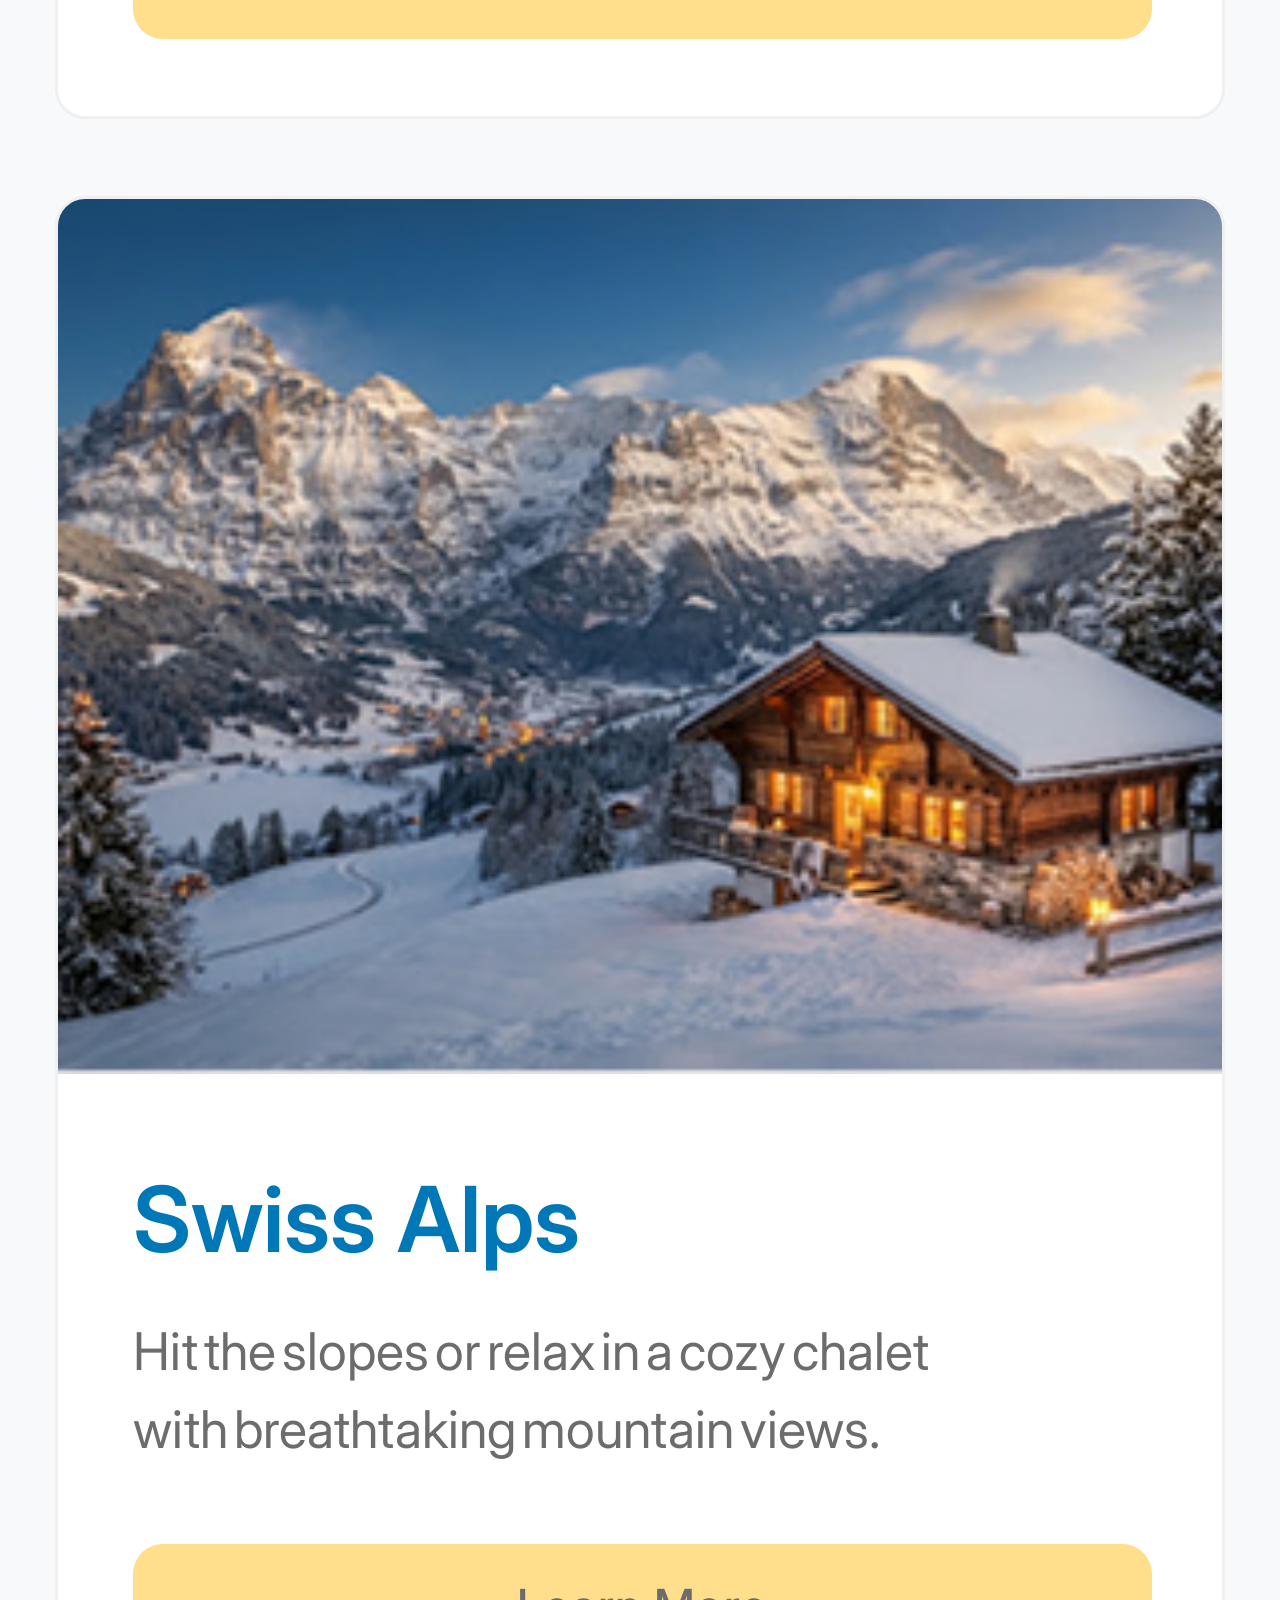
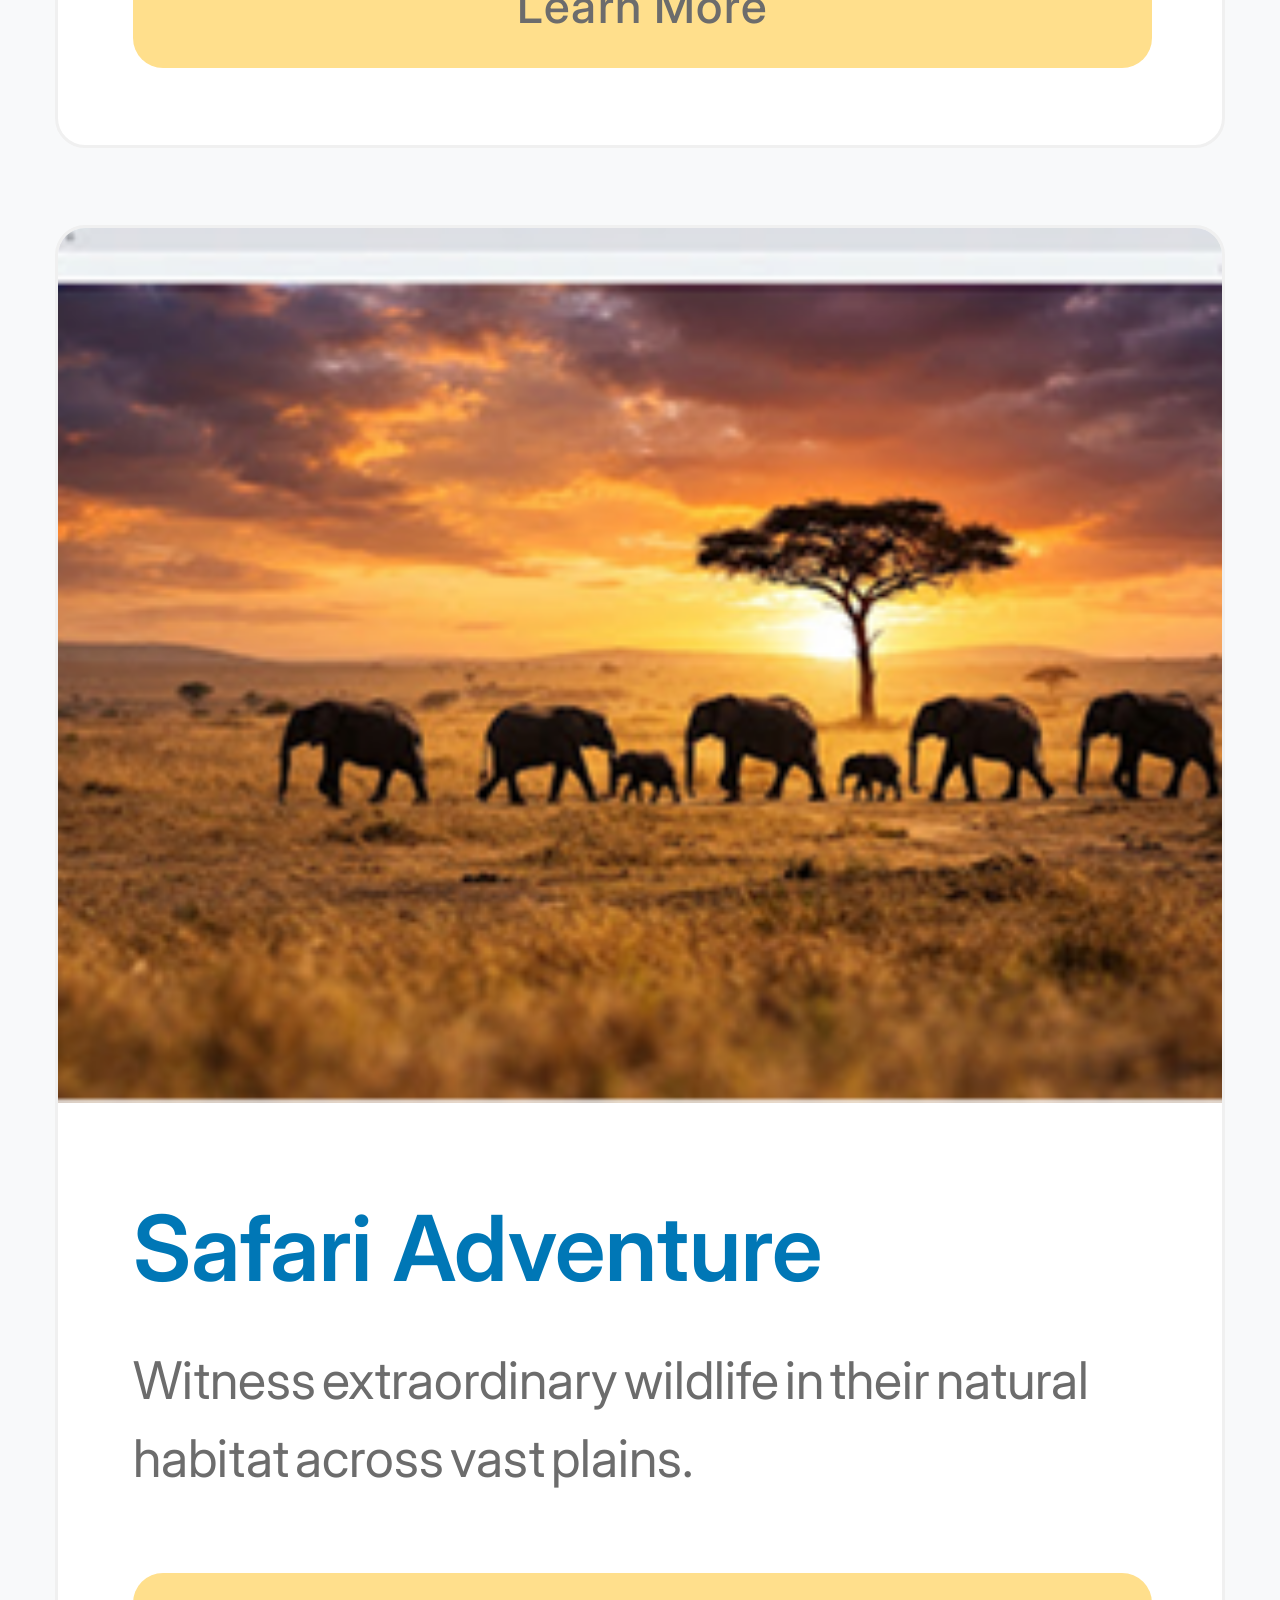
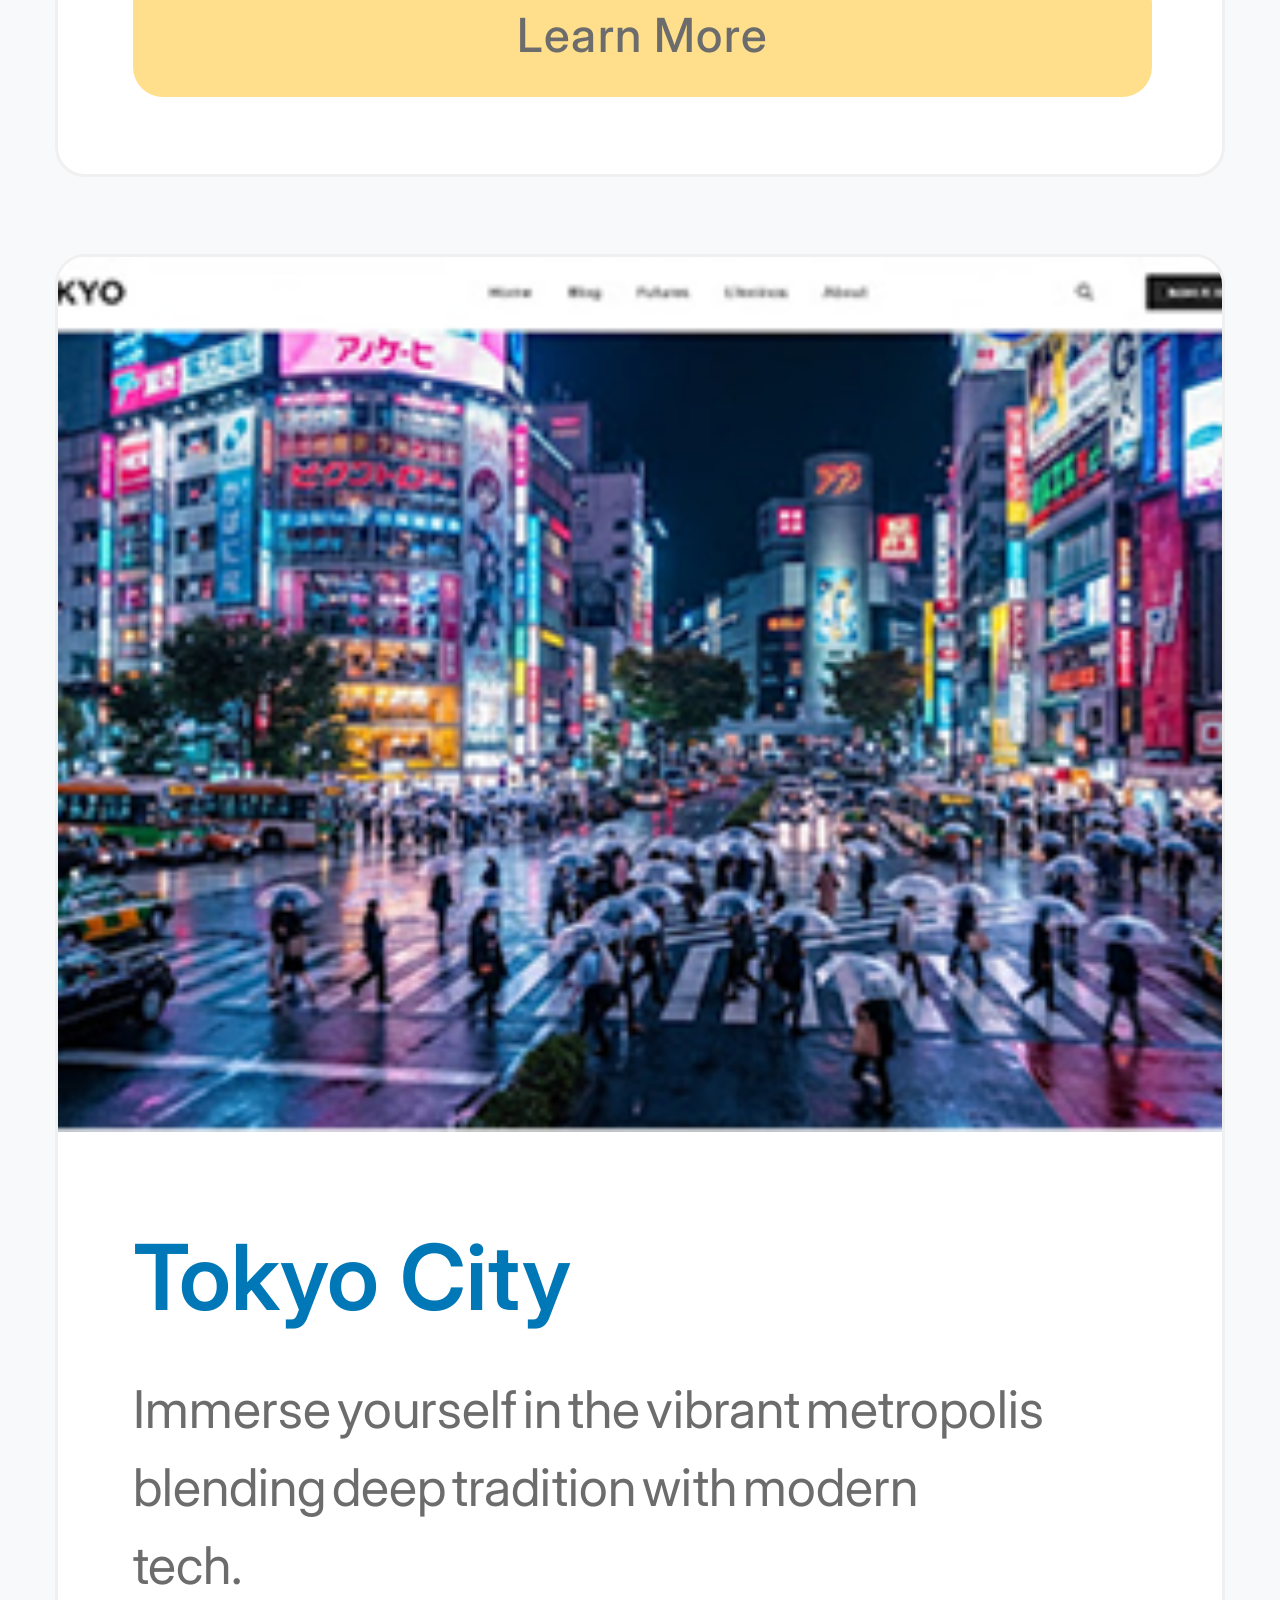
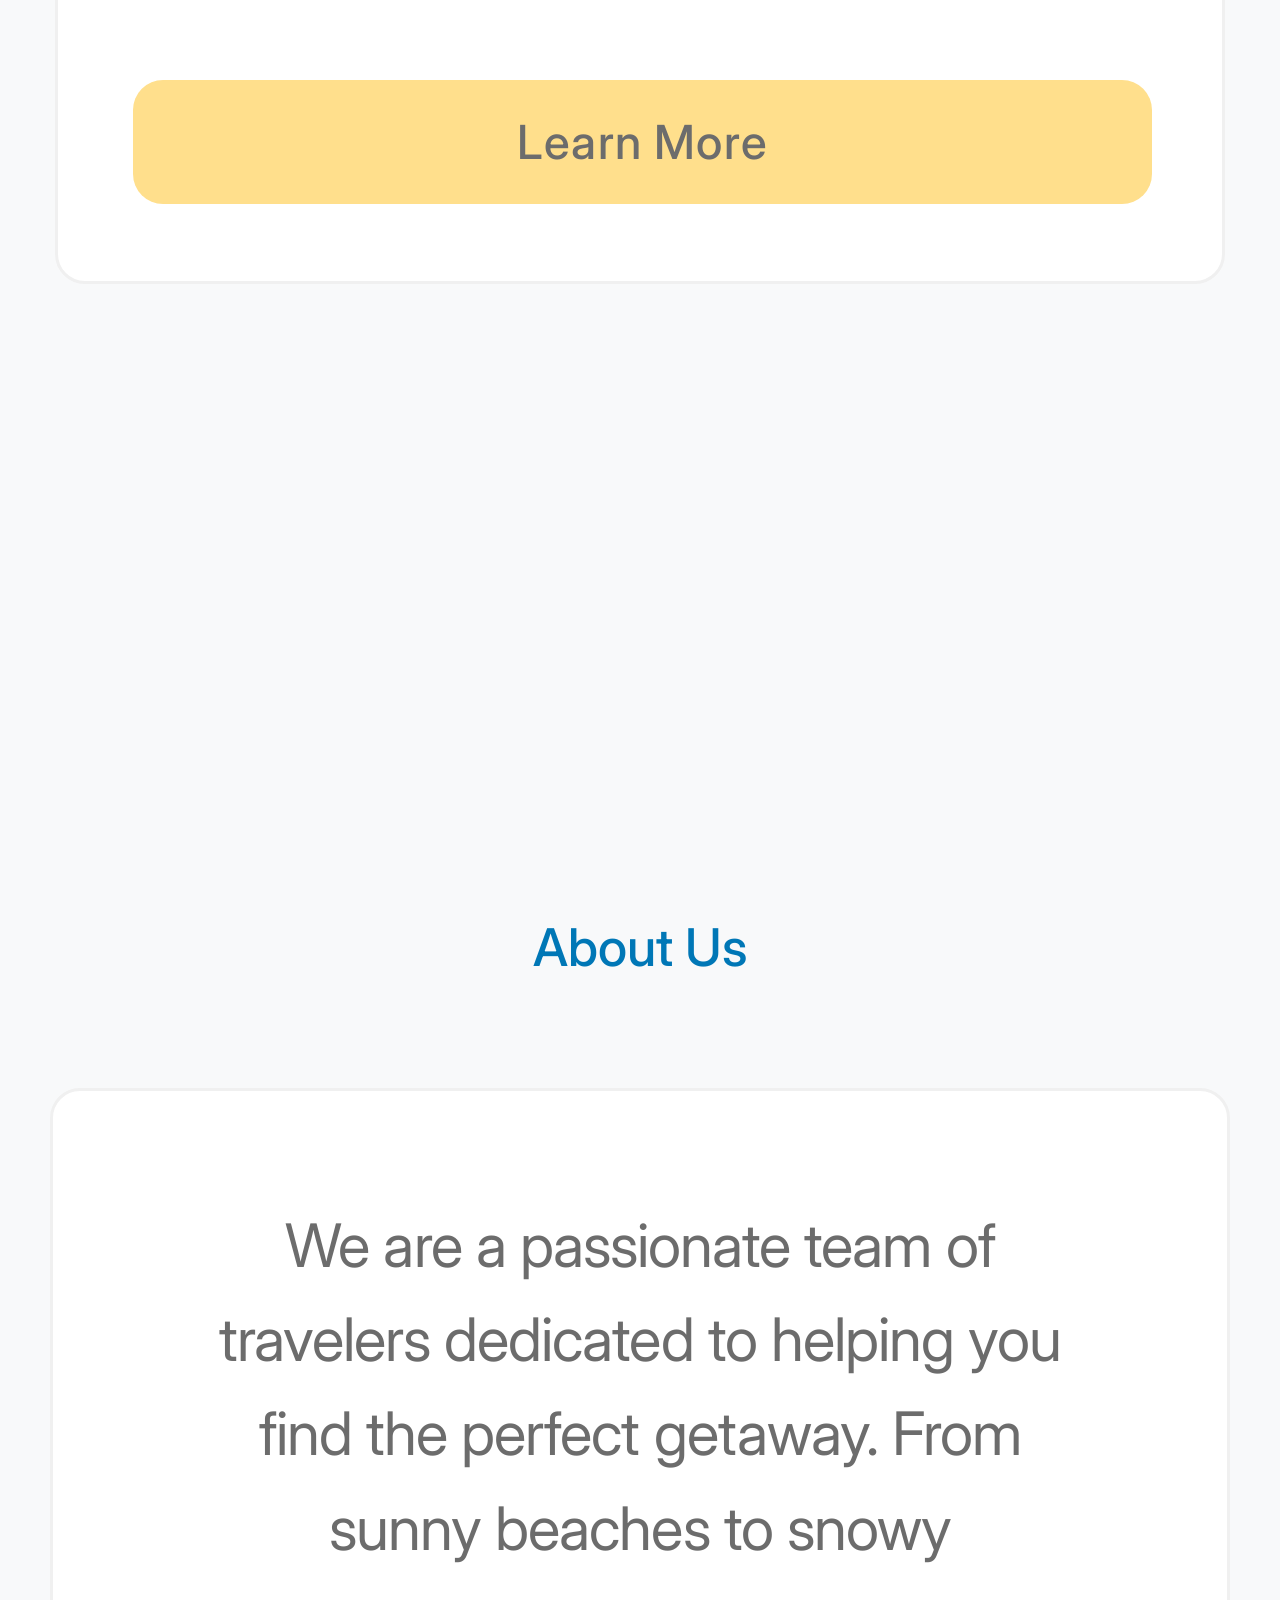
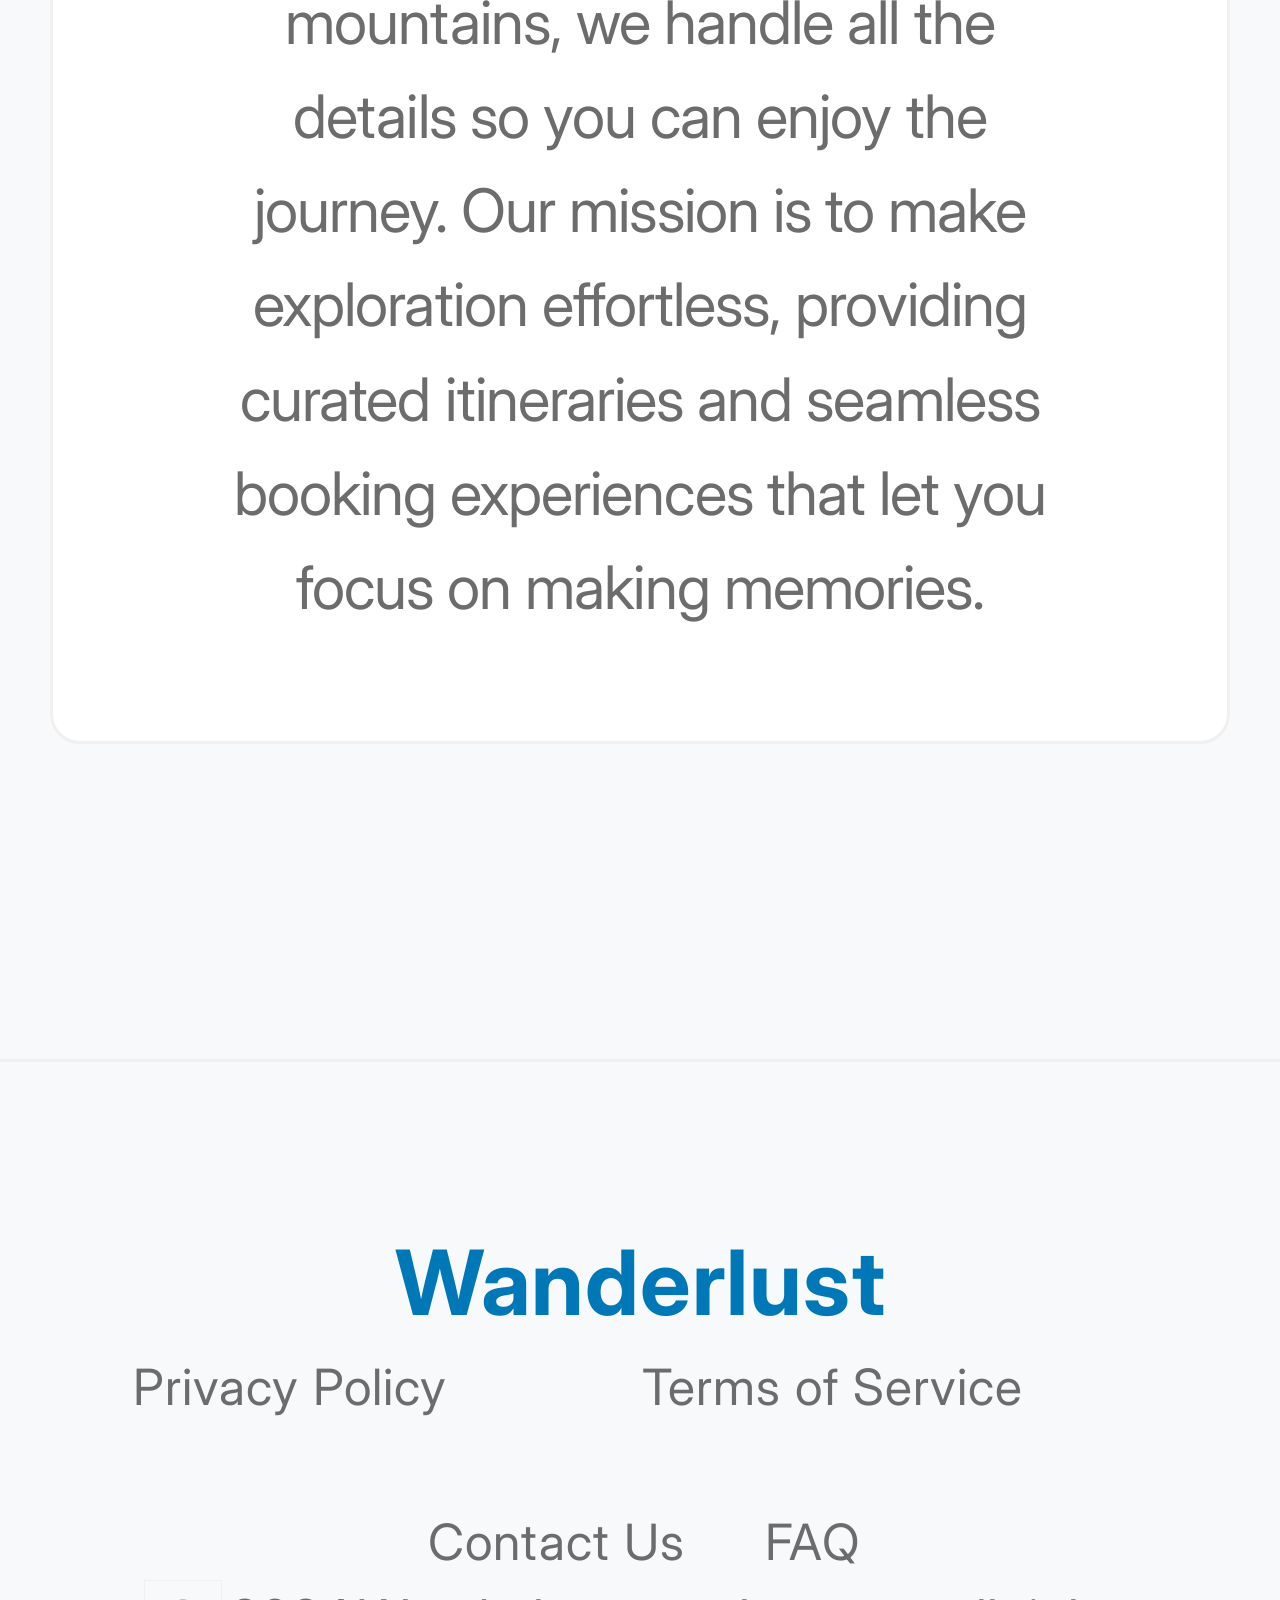
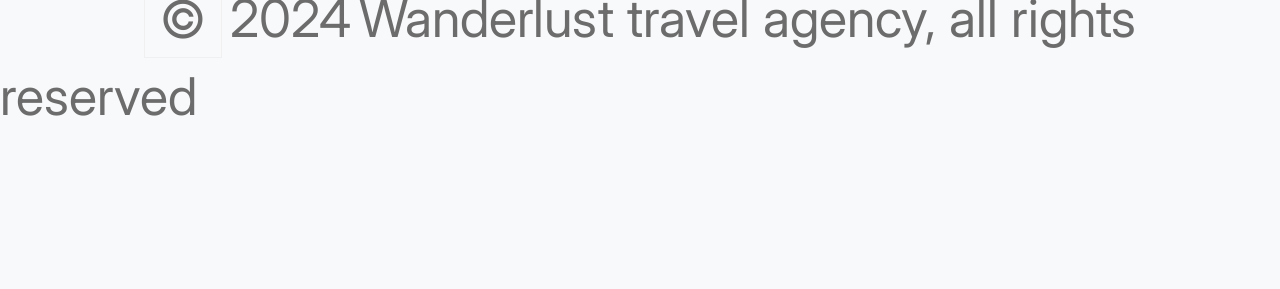
==== commit e0b4beae: "pixel perfect mostlyyyy 1" ====
--- a/Wonderlust/index.html
+++ b/Wonderlust/index.html
@@ -15,12 +15,19 @@
   <header class="navbar-wrapper">
     <nav class="navbar">
       <a href="#" class="logo">Wanderlust</a>
-      <ul class="nav-links">
-        <li><a href="#home" class="nav-link active">Home</a></li>
-        <li><a href="#about" class="nav-link">About</a></li>
-        <li><a href="#destinations" class="nav-link">Destinations</a></li>
-        <li><a href="#booking" class="btn" style="padding: 15px;">Book Now</a></li>
-      </ul>
+      <div class="nav-menu">
+        <button class="nav-menu-toggle" type="button" aria-label="Open navigation menu">
+          <span></span>
+          <span></span>
+          <span></span>
+        </button>
+        <ul class="nav-links">
+          <li><a href="#home" class="nav-link active">Home</a></li>
+          <li><a href="#about" class="nav-link">About</a></li>
+          <li><a href="#destinations" class="nav-link">Destinations</a></li>
+          <li><a href="#booking" class="btn" style="padding: 15px;">Book Now</a></li>
+        </ul>
+      </div>
     </nav>
   </header>
   <!-- 2. Hero Section -->
@@ -126,7 +133,7 @@
     <div class="footer-container">
       <a href="#" class="logo" style="letter-spacing: 0.75px;">Wanderlust</a>
       <div class="footer-grid" style="gap: 0px">
-        <div class="footer-col" style="margin-left: 30px;">
+        <div class="footer-col" style="margin-left: 130px;">
           <h4>Privacy Policy</h4>
         </div>
         <div class="footer-col">
@@ -142,7 +149,7 @@
         </div>
       </div>
 
-      <p class="copyright"><span class="copy-mark" aria-hidden="true">&copy;</span> <span id="year">2024</span> Wanderlust Travel Agency, All Rights</p>
+      <p class="copyright"><span class="copy-mark" aria-hidden="true">&copy;</span> <span id="year">2024</span> Wanderlust travel agency, all rights</p>
       <p class="copyright" style="justify-content: left;">reserved</p>
     </div>
   </footer>
--- a/Wonderlust/css/style.css
+++ b/Wonderlust/css/style.css
@@ -39,6 +39,37 @@
   align-items: center;
 }
 
+.nav-menu {
+  position: relative;
+}
+
+.nav-menu-toggle {
+  display: flex;
+  width: 73px;
+  height: 73px;
+  flex-direction: column;
+  align-items: center;
+  justify-content: center;
+  gap: 14px;
+  border: 0;
+  border-radius: 8px;
+  background: transparent;
+  cursor: pointer;
+  padding-bottom: 12px;
+}
+
+.nav-menu-toggle span {
+  width: 73px;
+  height: 7px;
+  border-radius: 2px;
+  background-color: var(--primary-accent);
+}
+
+.nav-menu-toggle:focus-visible {
+  outline: 2px solid var(--primary-accent);
+  outline-offset: 3px;
+}
+
 .logo{
   font-size: 90px;
   font-weight: 700;
@@ -47,15 +78,41 @@
 }
 
 .nav-links {
-  display: flex;
-  align-items: center;
-  gap: 37px;
+  position: absolute;
+  top: 100%;
+  right: 0;
+  z-index: 101;
+  display: flex;
+  min-width: 220px;
+  flex-direction: column;
+  align-items: stretch;
+  gap: 8px;
+  padding: 12px;
+  border: 1px solid var(--shadow);
+  border-radius: 12px;
+  background-color: var(--bg-card);
+  box-shadow: 0 8px 24px rgba(0, 0, 0, 0.12);
+  opacity: 0;
+  visibility: hidden;
+  pointer-events: none;
+  transform: translateY(-8px);
+  transition: opacity 0.2s ease, transform 0.2s ease, visibility 0.2s ease;
+}
+
+.nav-menu:hover .nav-links,
+.nav-menu:focus-within .nav-links {
+  opacity: 1;
+  visibility: visible;
+  pointer-events: auto;
+  transform: translateY(0);
 }
 
 .nav-link {
+  display: block;
+  padding: 9px 12px;
   font-size: 20px;
   font-weight: 500;
-  color: var(--text);
+  color: var(--text-dark);
   border-radius: var(--radius-sm);
   transition: color 0.25s ease, background-color 0.25s ease;
 }
@@ -69,7 +126,11 @@
   text-decoration: underline;
   text-underline-offset: 6px;
   font-weight: 600;
-  padding: 9px 12px;
+}
+
+.nav-links .btn {
+  display: block;
+  text-align: center;
 }
 
 /* ==================== 2. HERO SECTION ==================== */
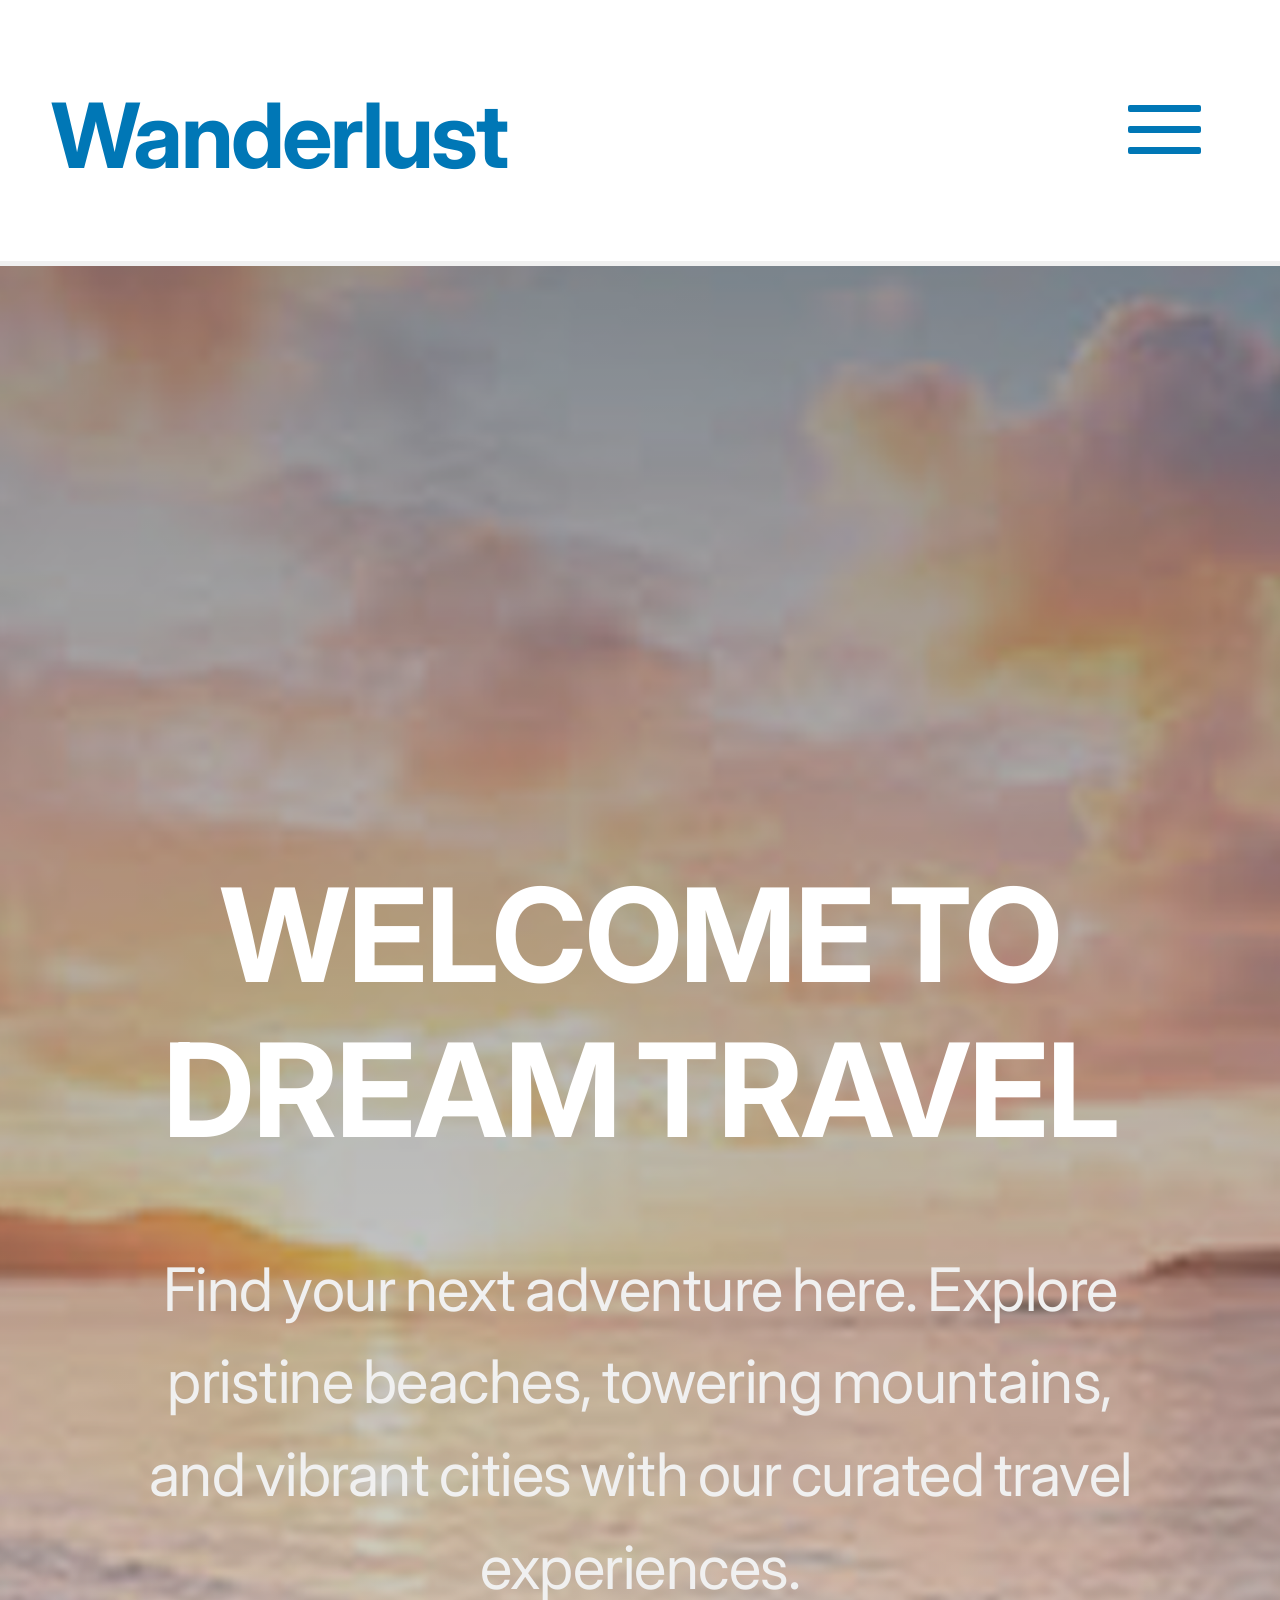
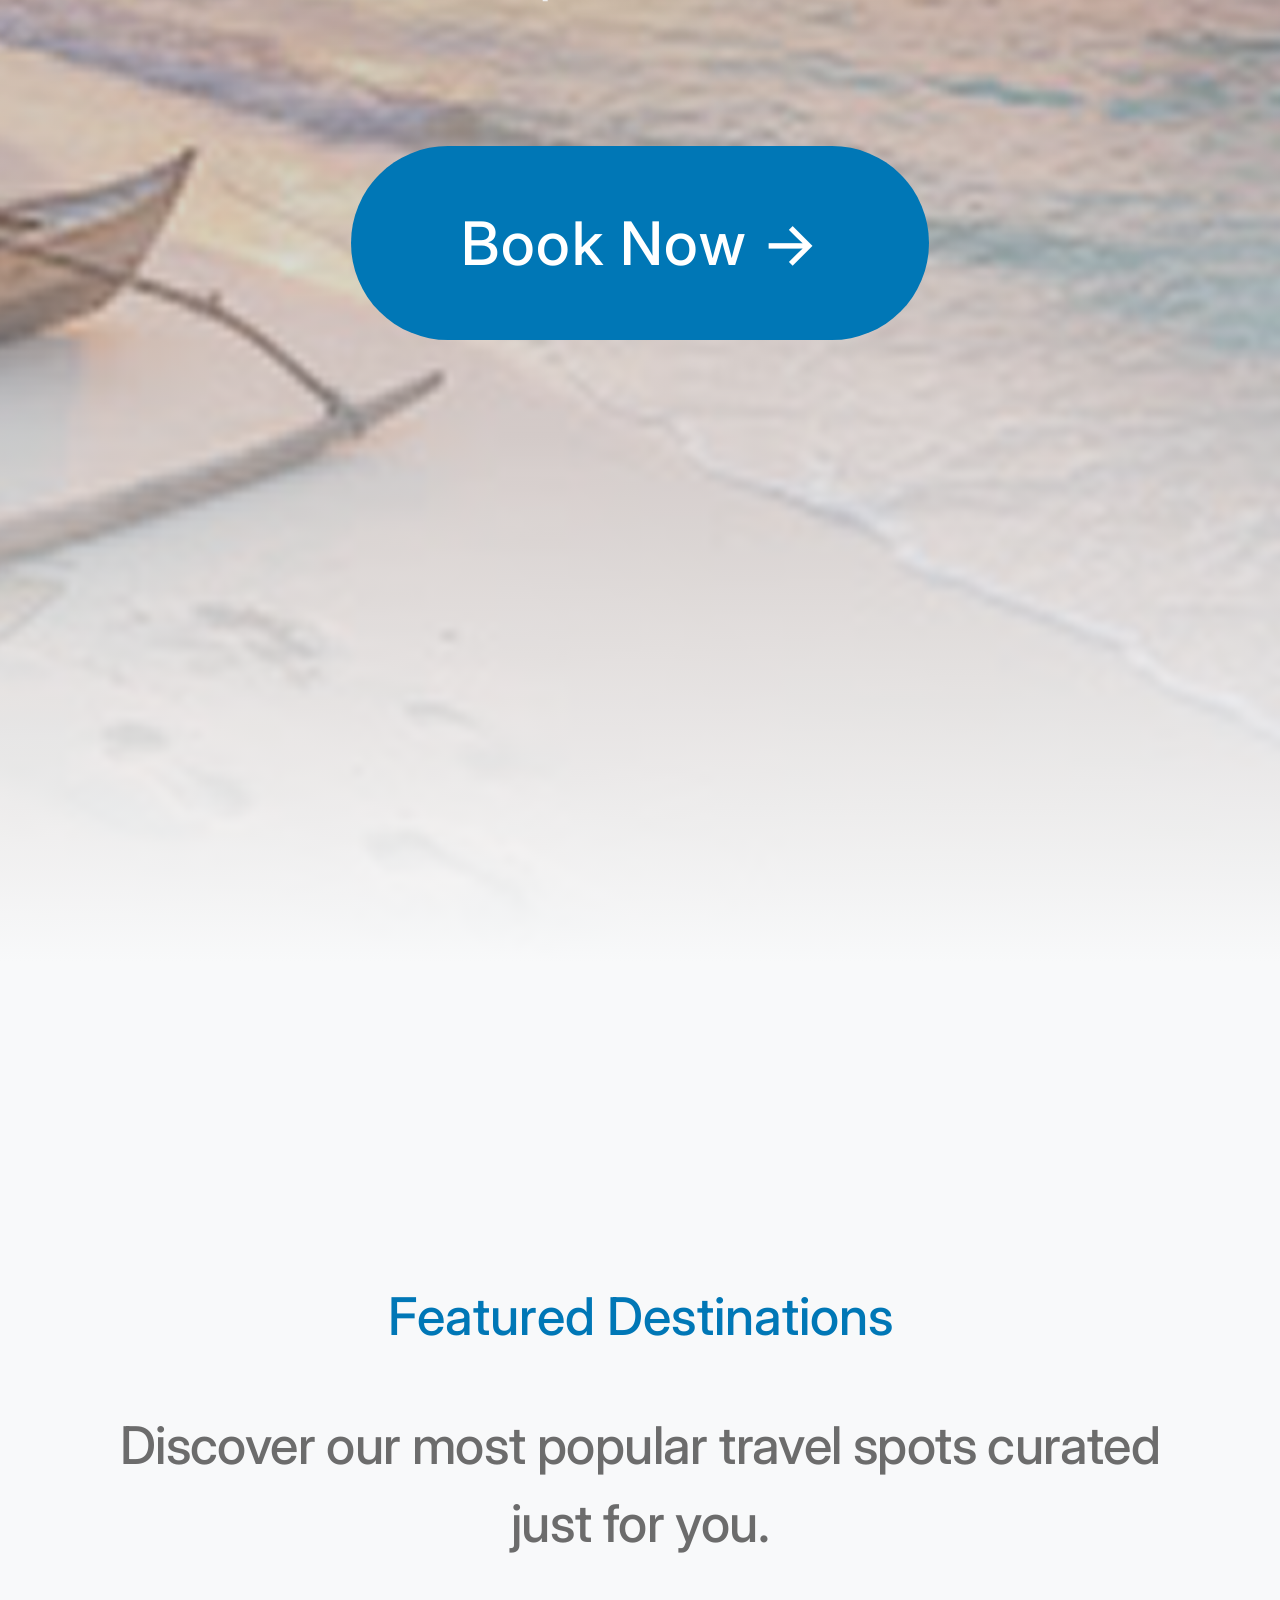
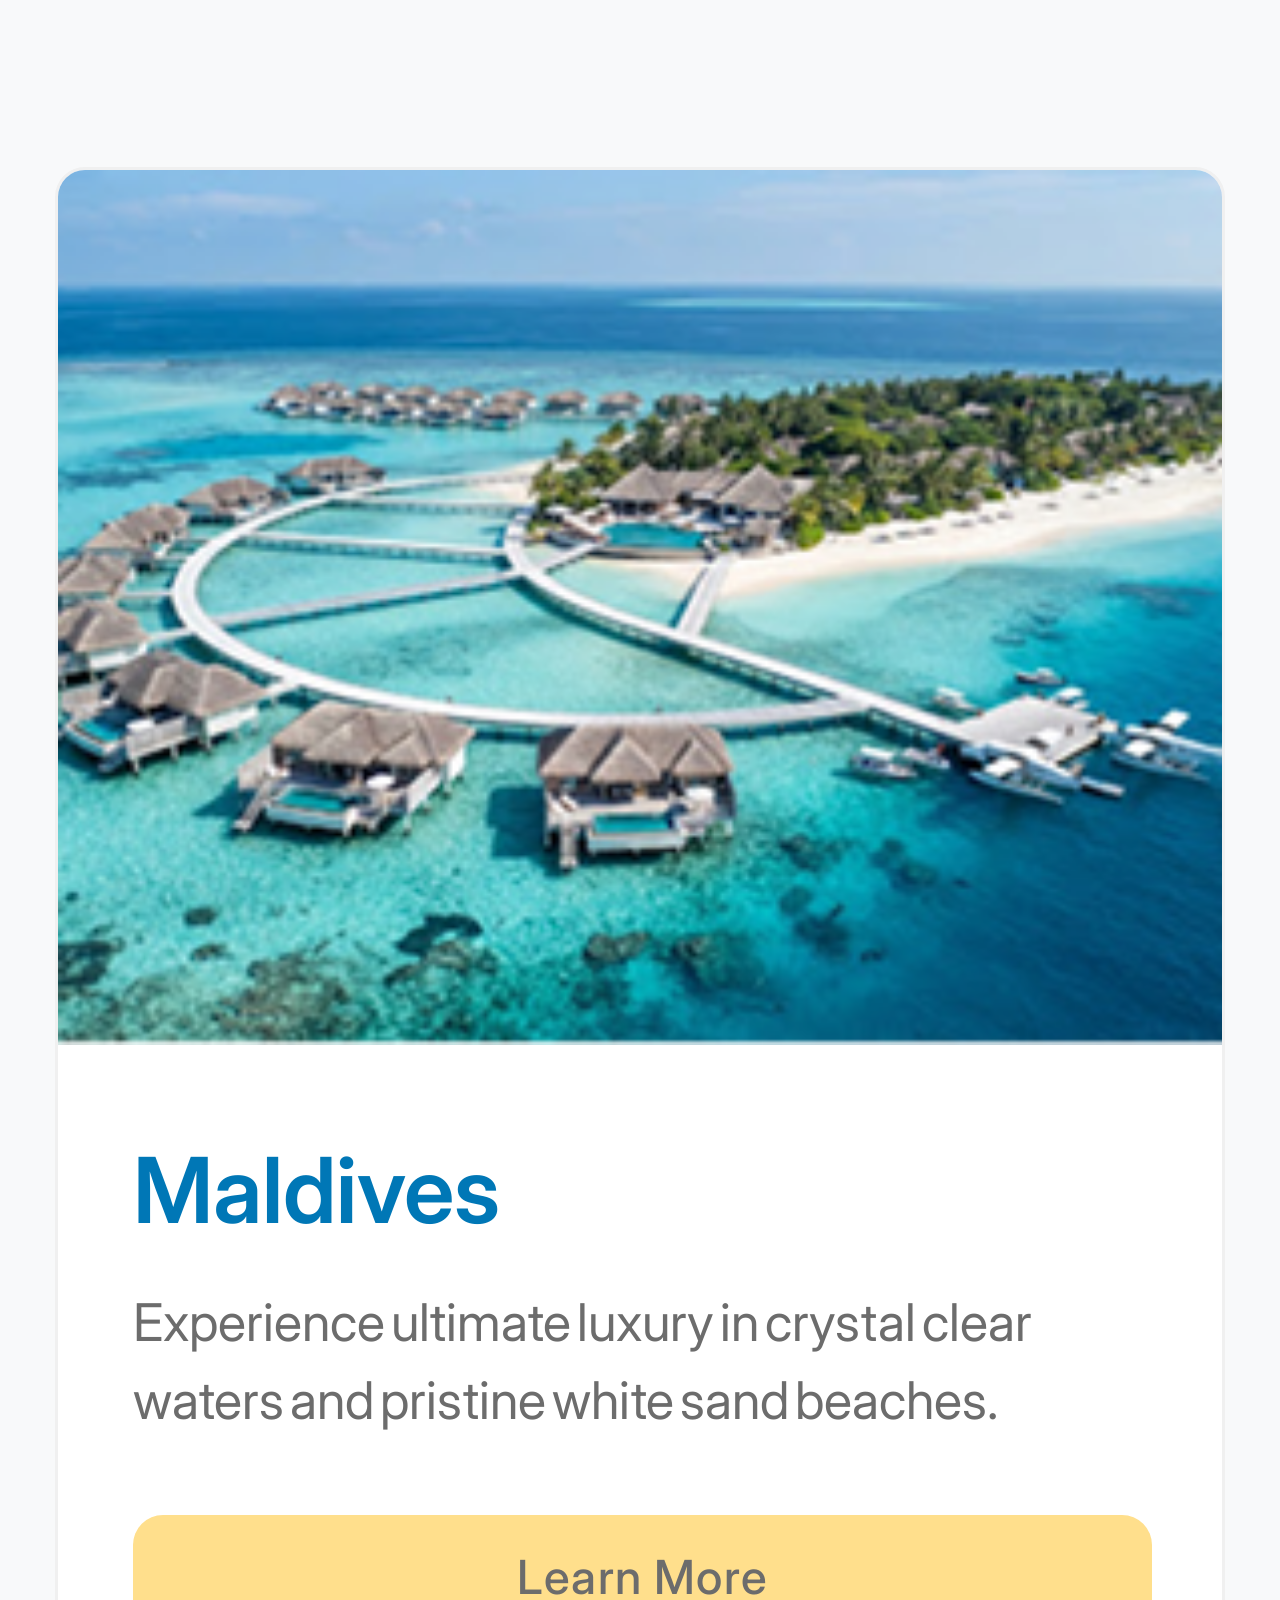
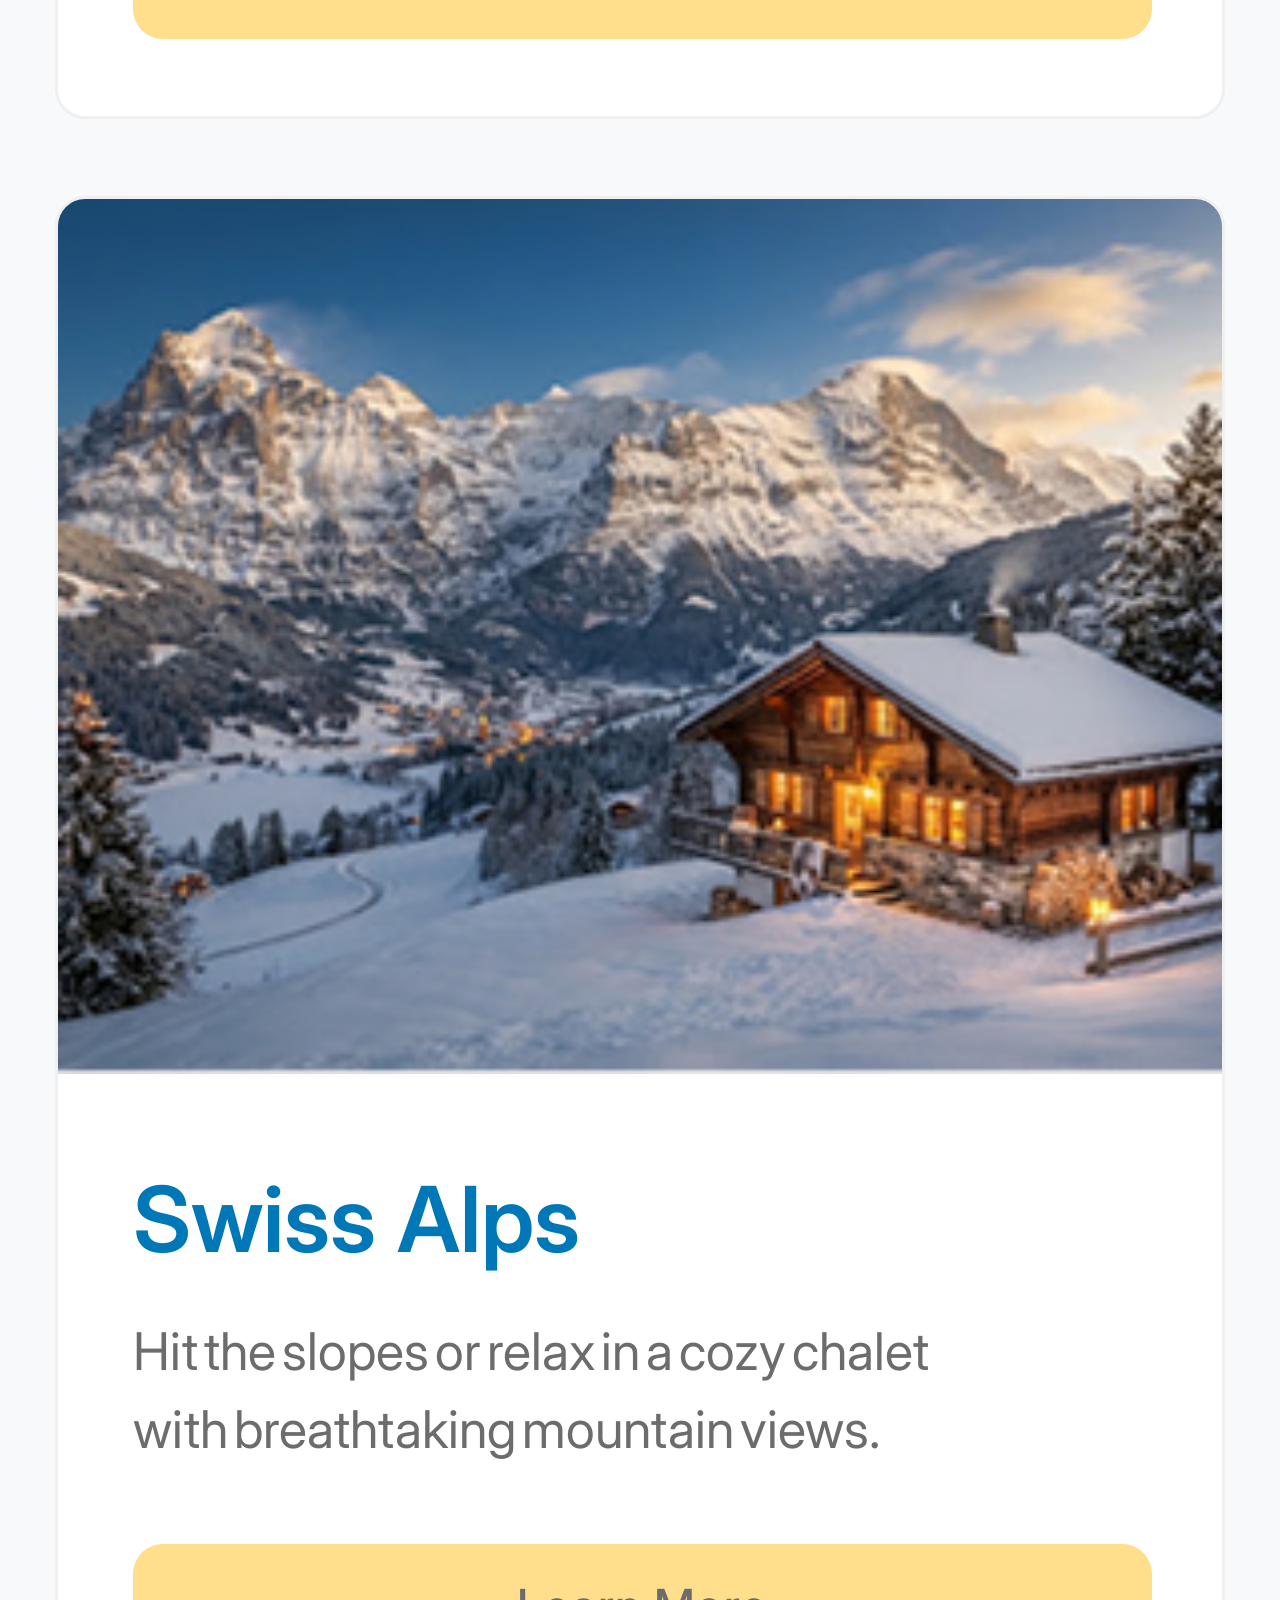
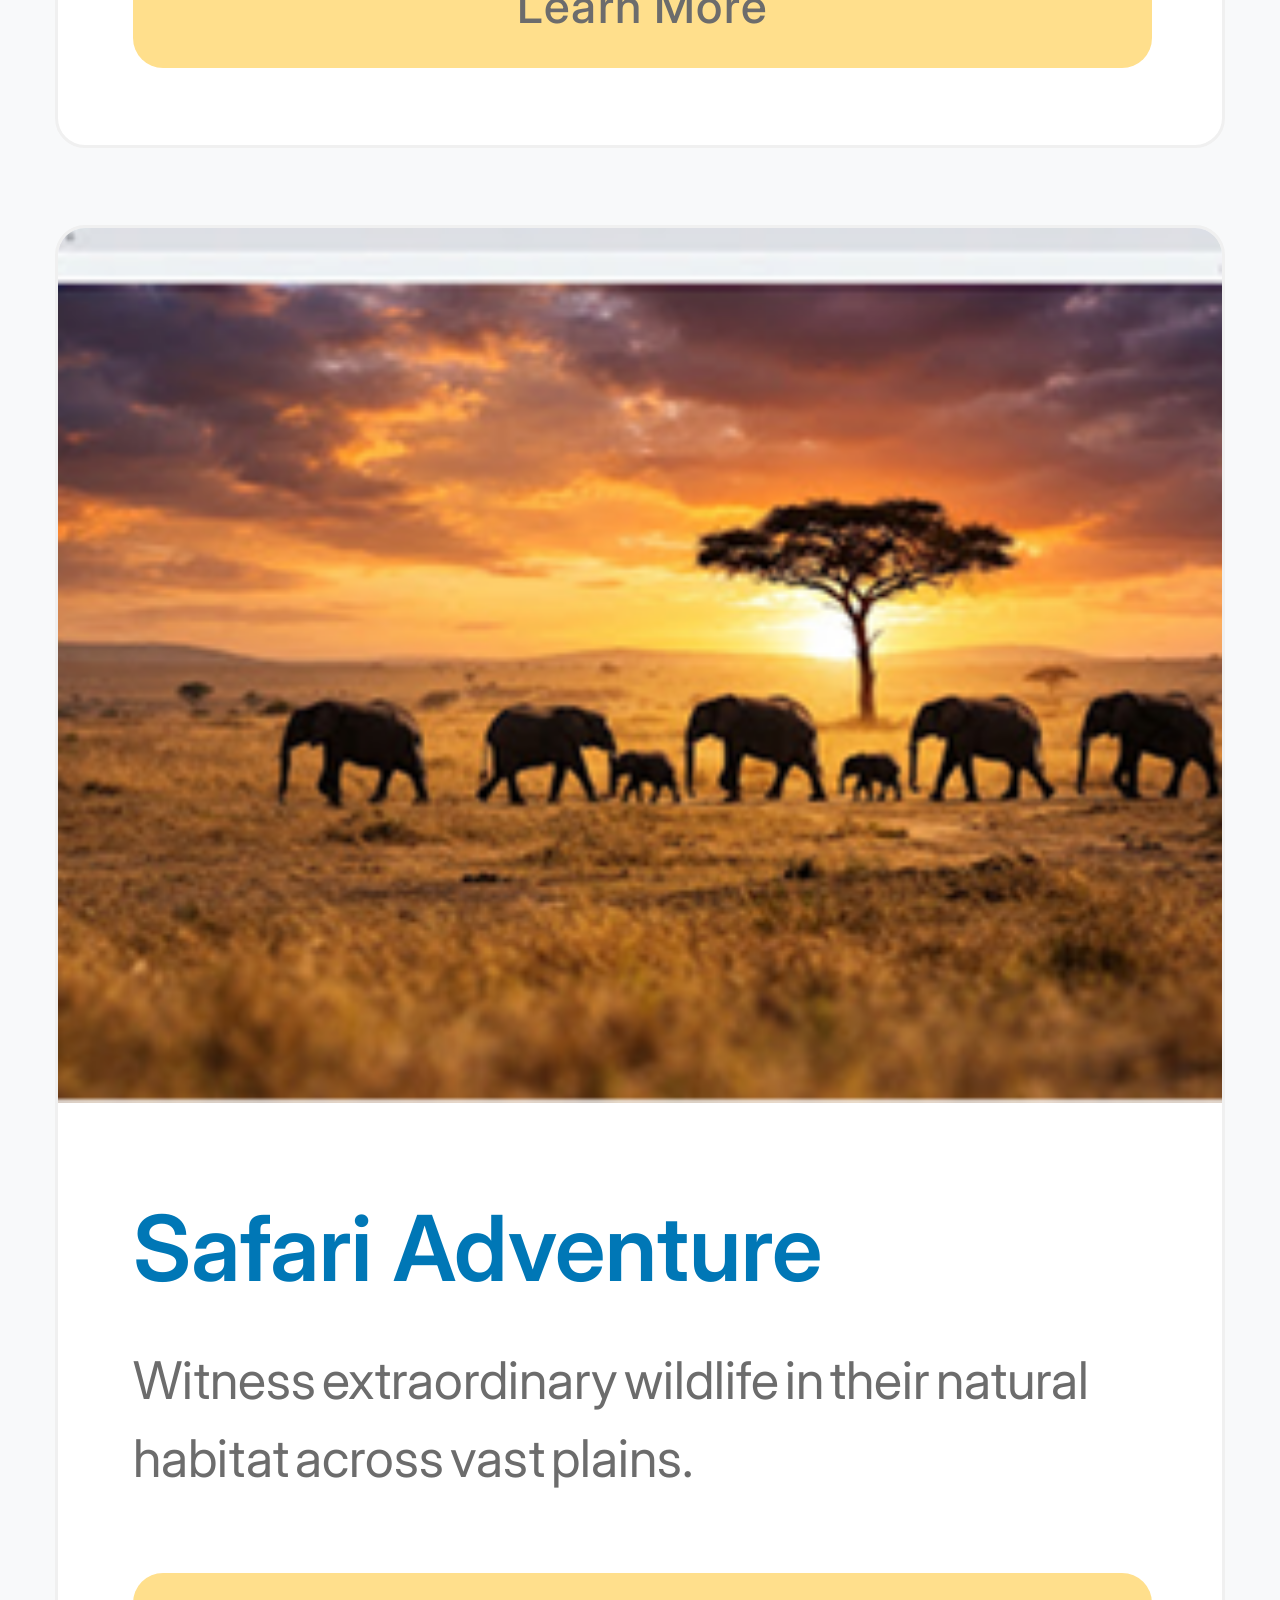
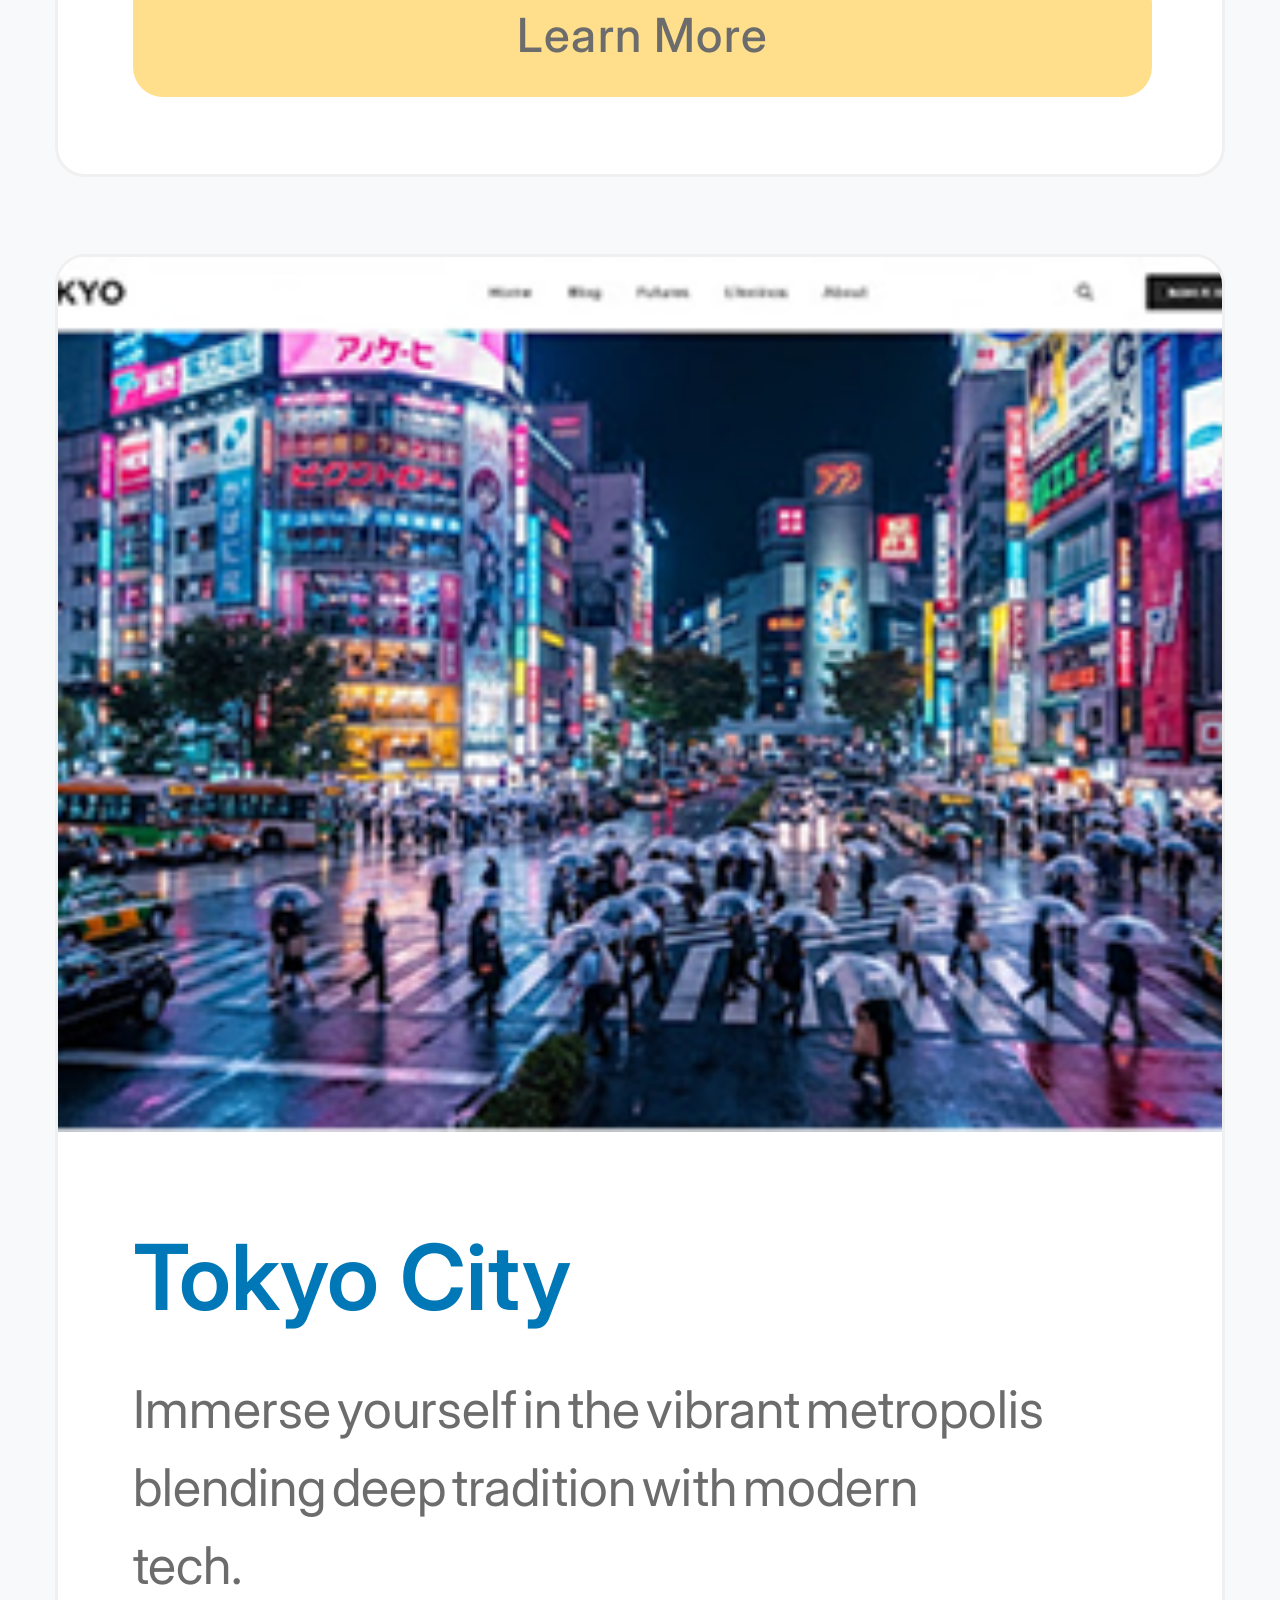
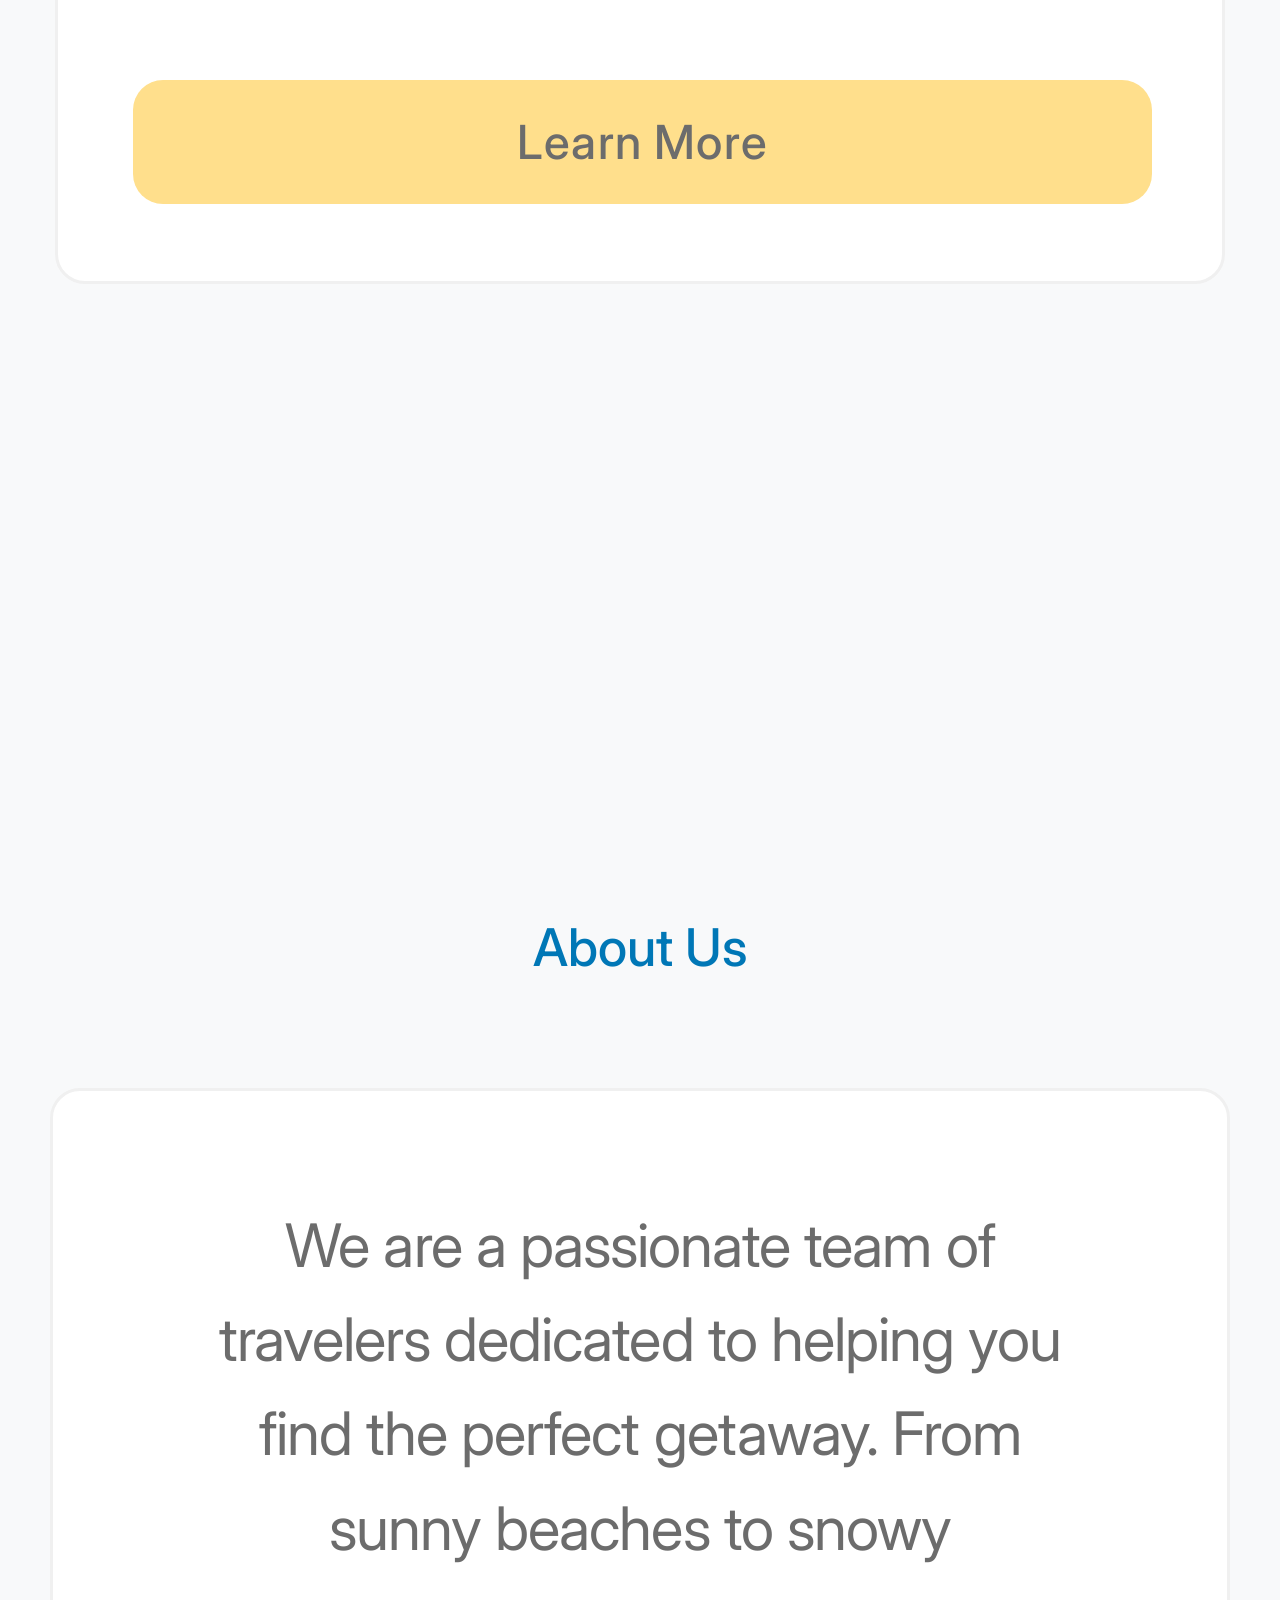
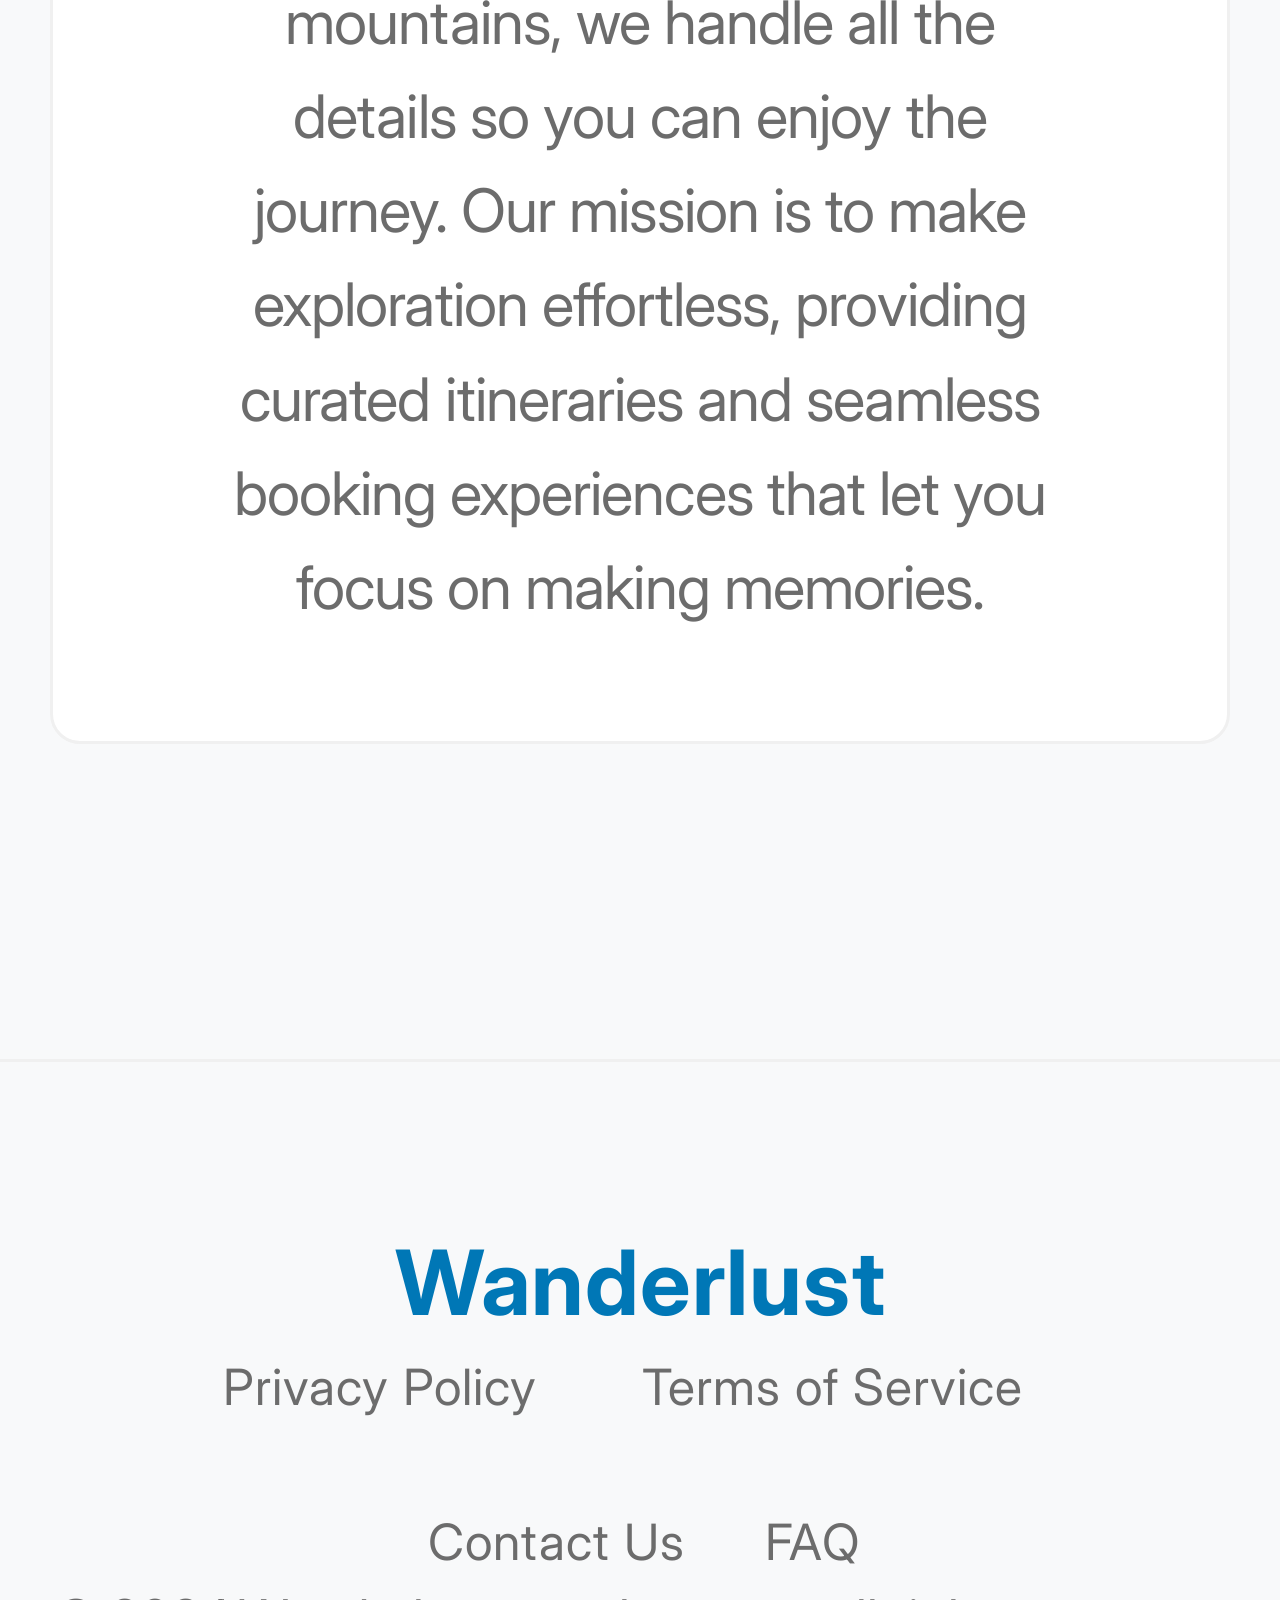
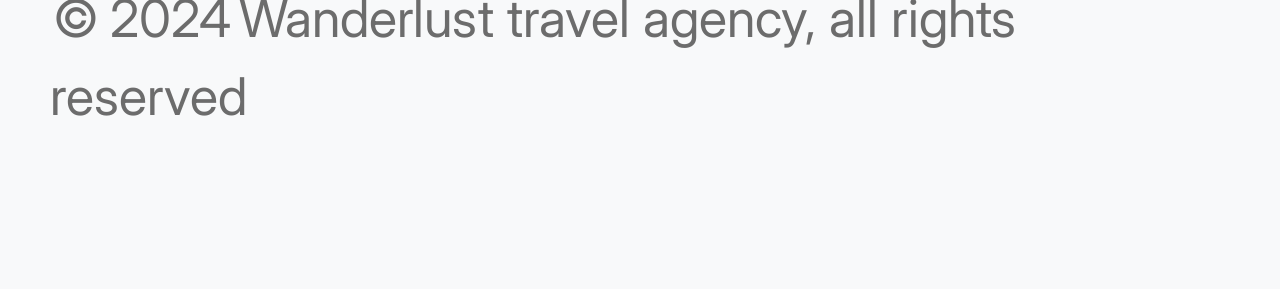
==== commit 276eb454: "pixel perfect mostlyyyy 2" ====
--- a/Wonderlust/index.html
+++ b/Wonderlust/index.html
@@ -133,7 +133,7 @@
     <div class="footer-container">
       <a href="#" class="logo" style="letter-spacing: 0.75px;">Wanderlust</a>
       <div class="footer-grid" style="gap: 0px">
-        <div class="footer-col" style="margin-left: 130px;">
+        <div class="footer-col" style="margin-left: 170px;">
           <h4>Privacy Policy</h4>
         </div>
         <div class="footer-col">
@@ -150,7 +150,7 @@
       </div>
 
       <p class="copyright"><span class="copy-mark" aria-hidden="true">&copy;</span> <span id="year">2024</span> Wanderlust travel agency, all rights</p>
-      <p class="copyright" style="justify-content: left;">reserved</p>
+      <p class="copyright">reserved</p>
     </div>
   </footer>
 </body>
--- a/Wonderlust/css/style.css
+++ b/Wonderlust/css/style.css
@@ -319,7 +319,7 @@
 }
 
 .footer-container {
-  justify-self: center;
+  padding: 0 50px;
   text-align: center;
 }
 
@@ -341,7 +341,6 @@
 .copyright {
   display: flex;
   align-items: center;
-  justify-content: center;
   gap: 8px;
   font-size: 52px;
 }
@@ -349,11 +348,8 @@
 .copy-mark {
   display: inline-grid;
   place-items: center;
-  width: 78px;
+  width: 52px;
   height: 78px;
-  border: 1px solid var(--shadow);
-  border-radius: var(--radius-round);
-  font-size: 52px;
 }
 
 /* ==================== RESPONSIVE ==================== */
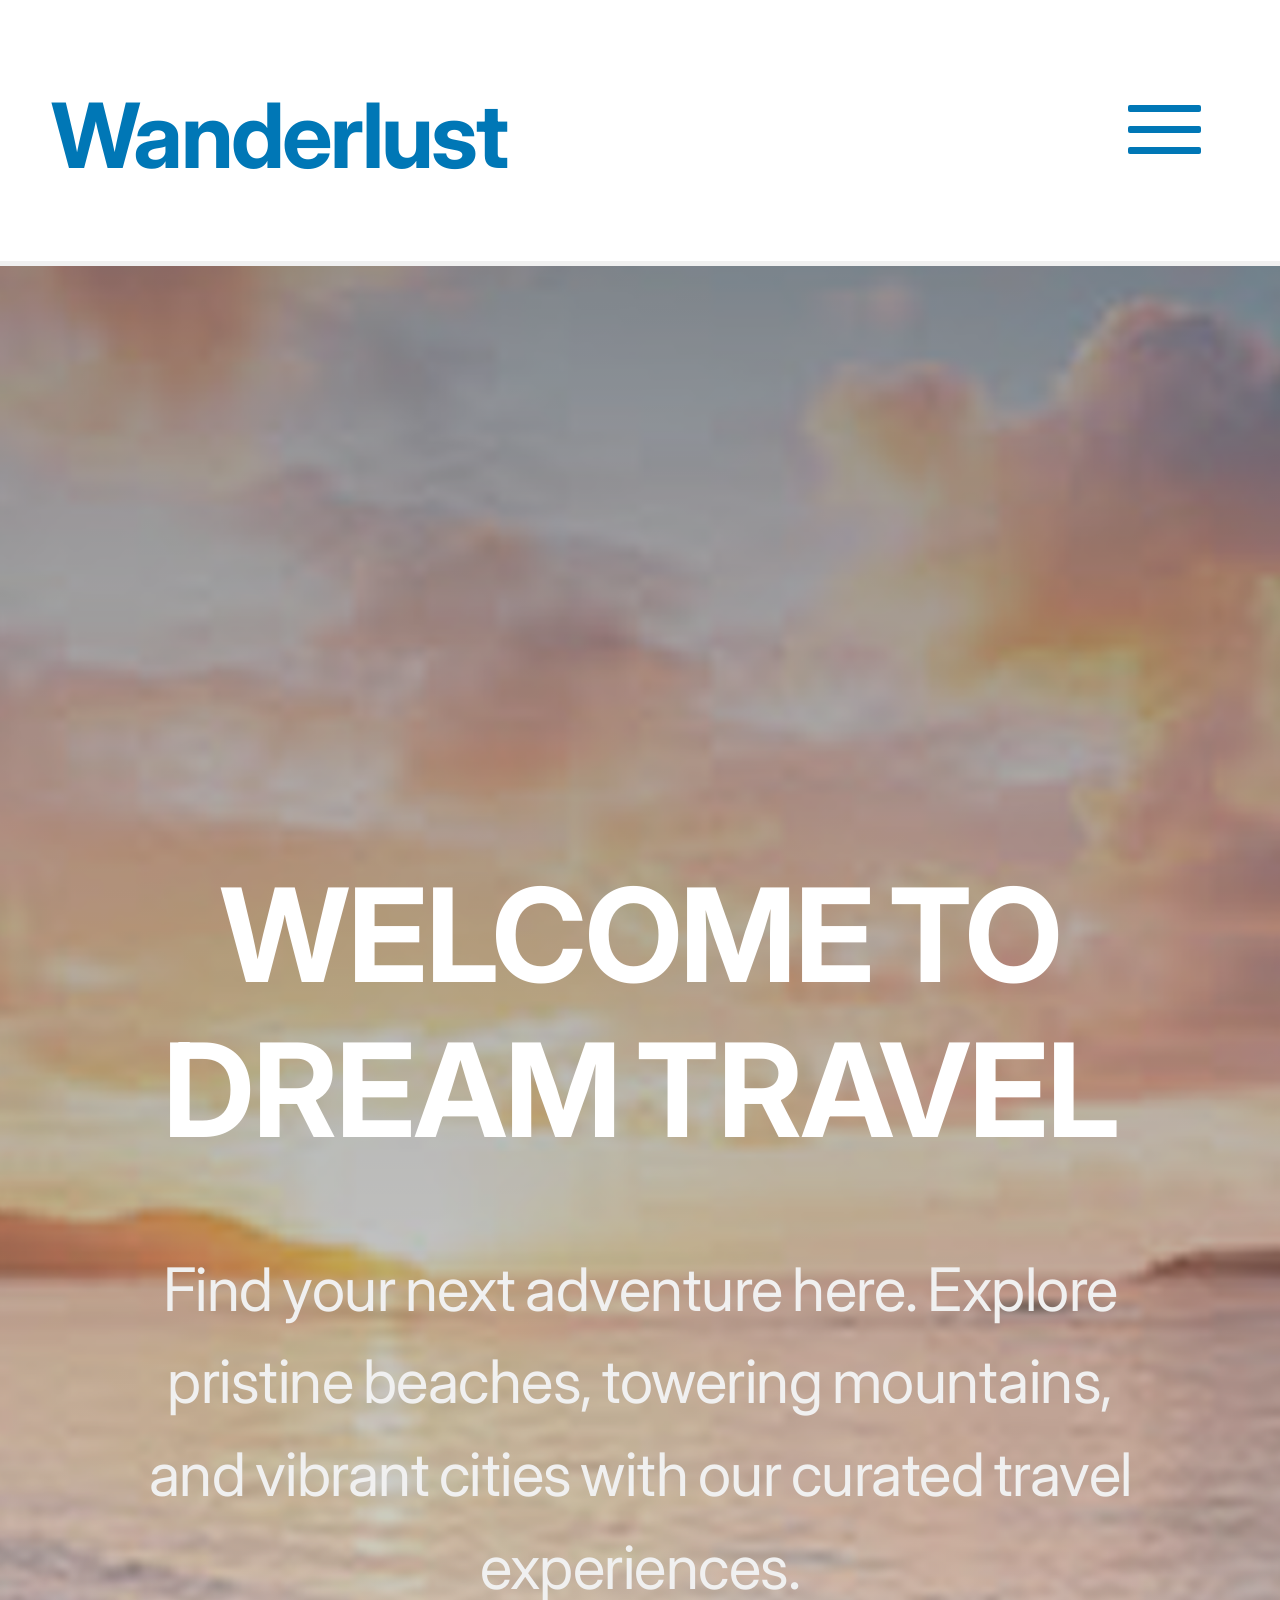
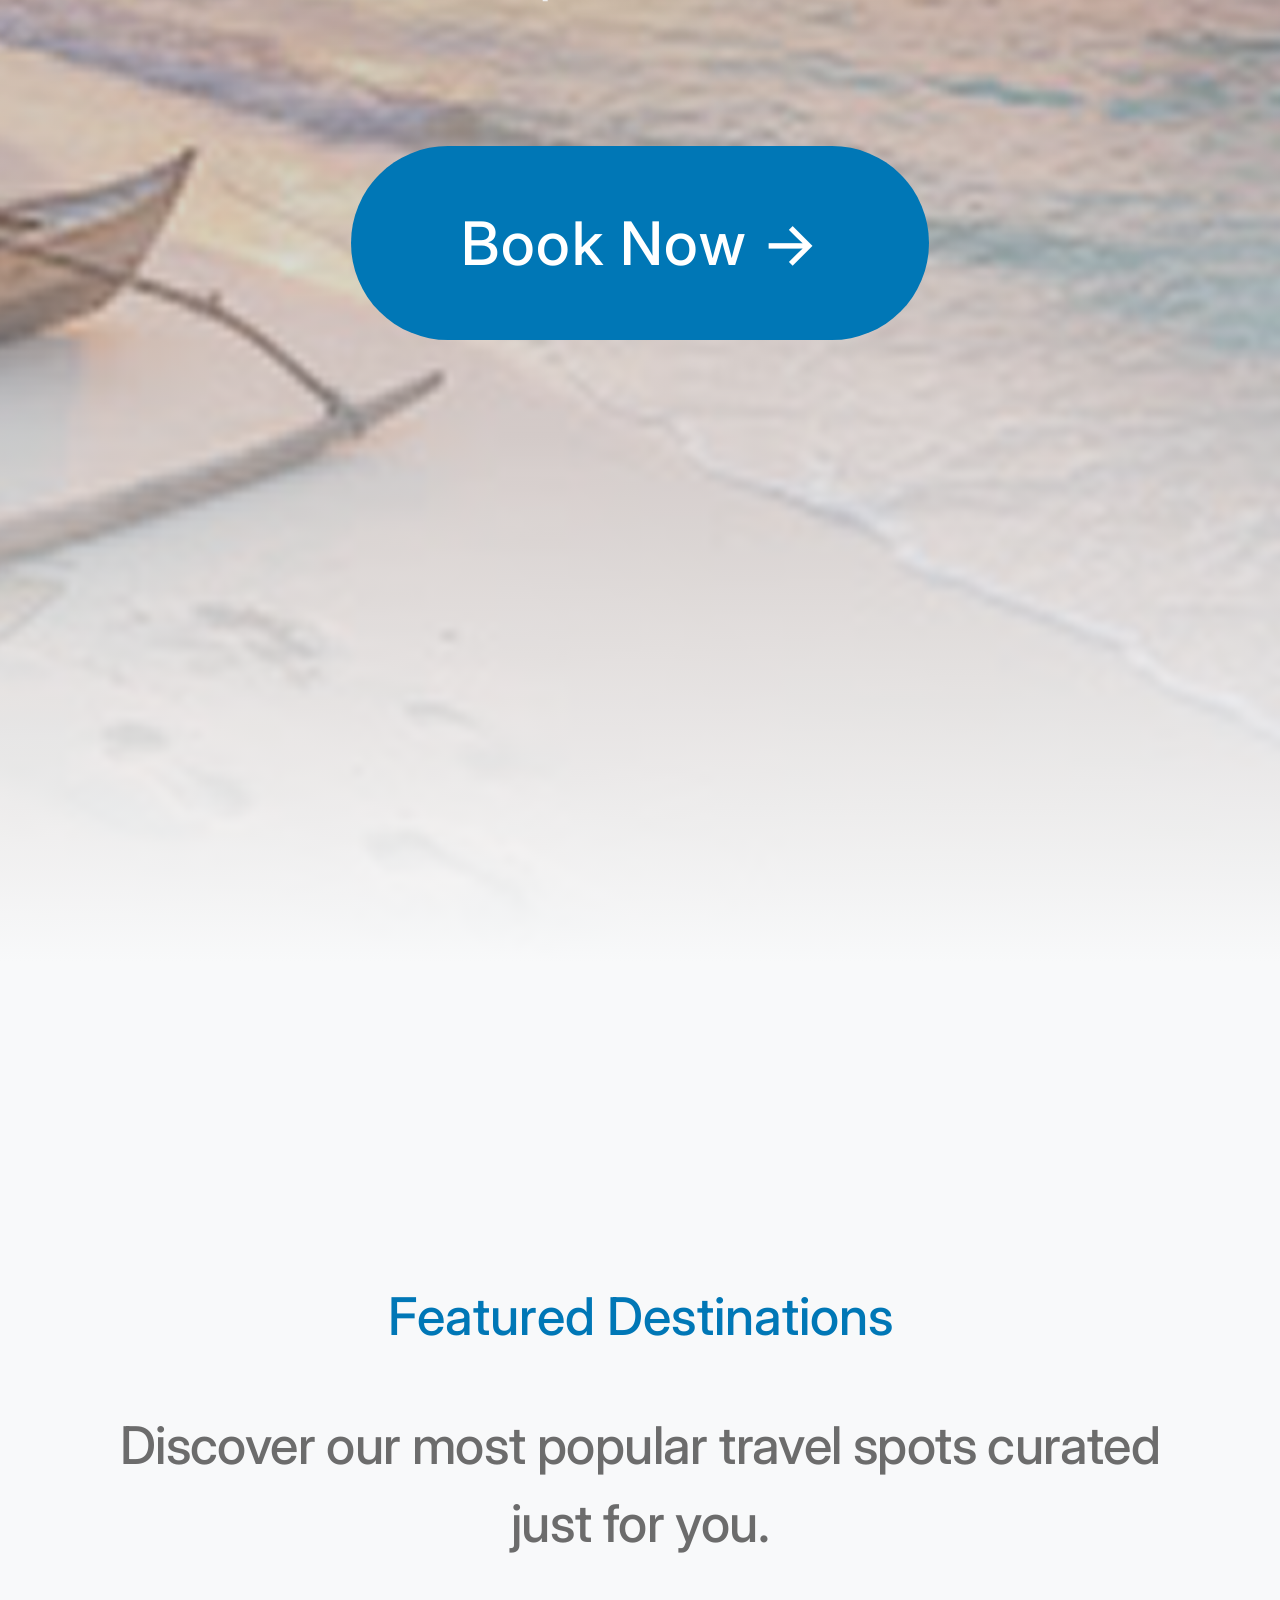
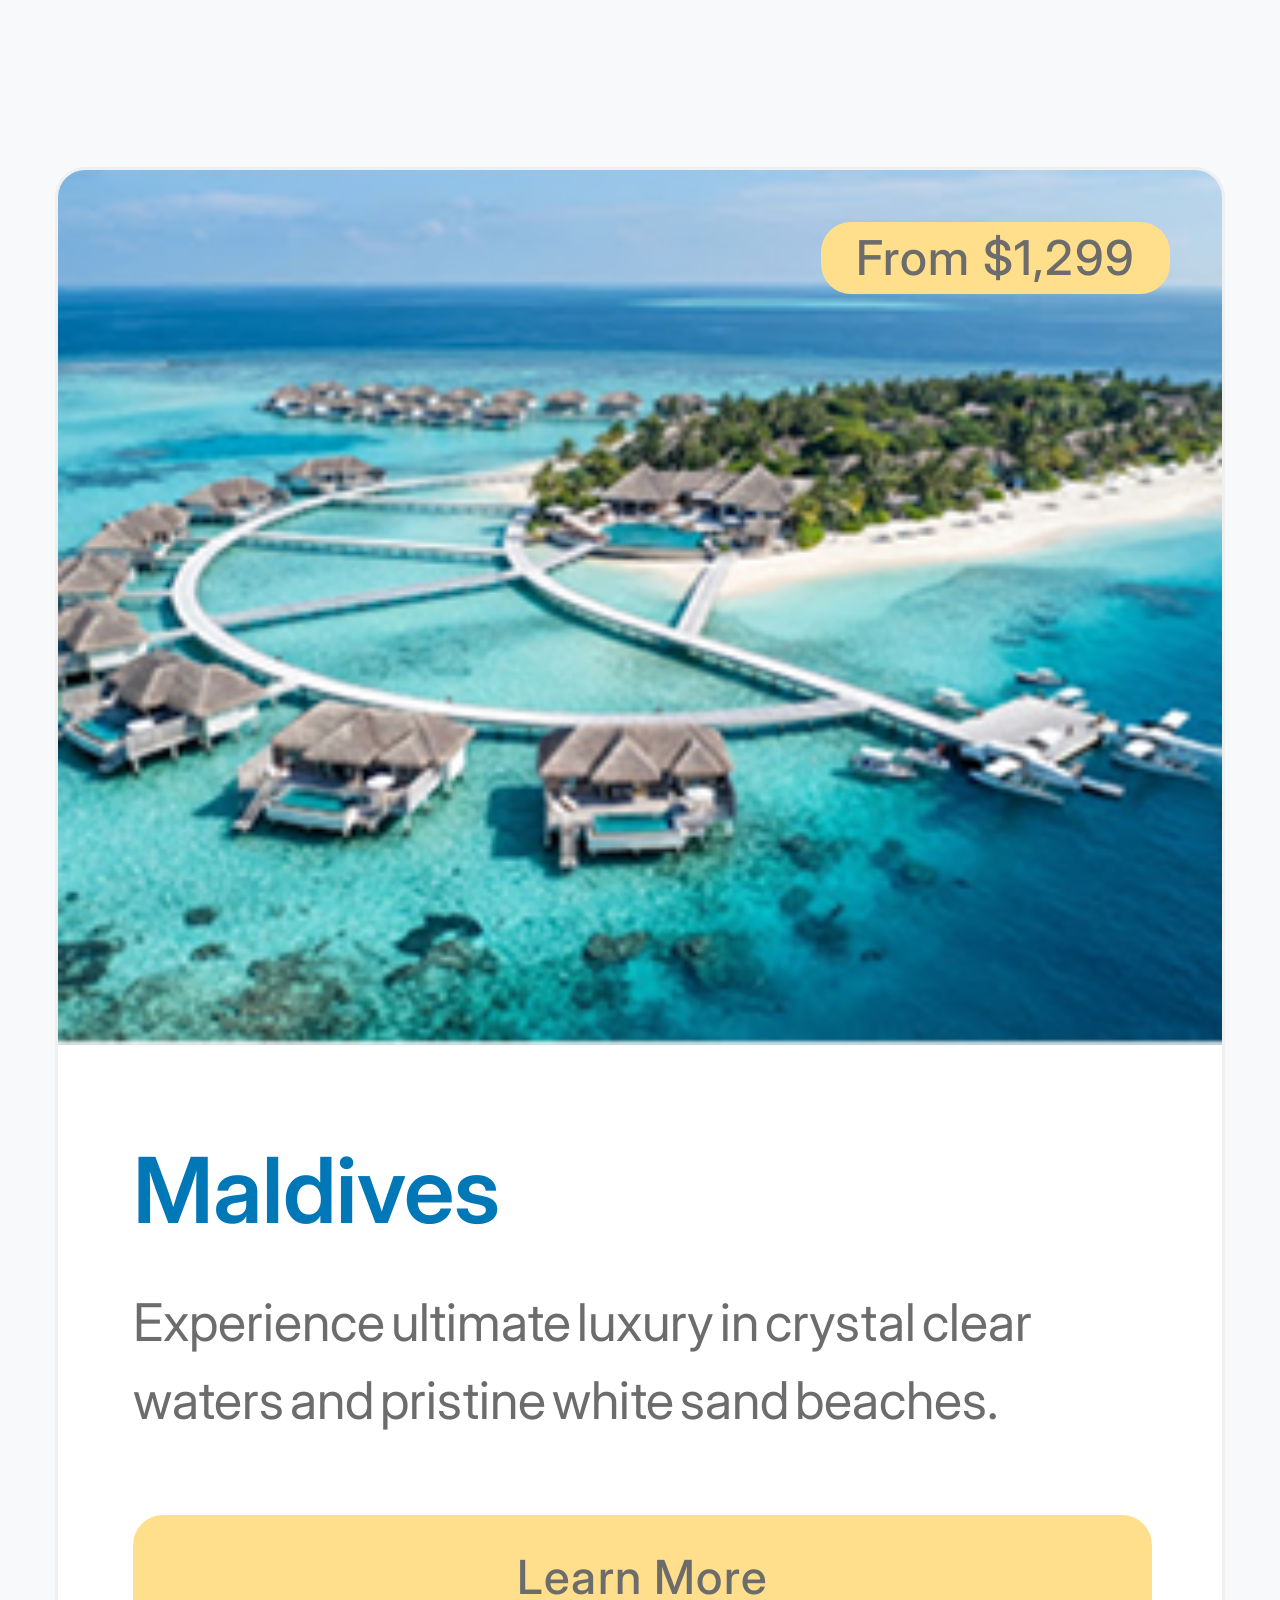
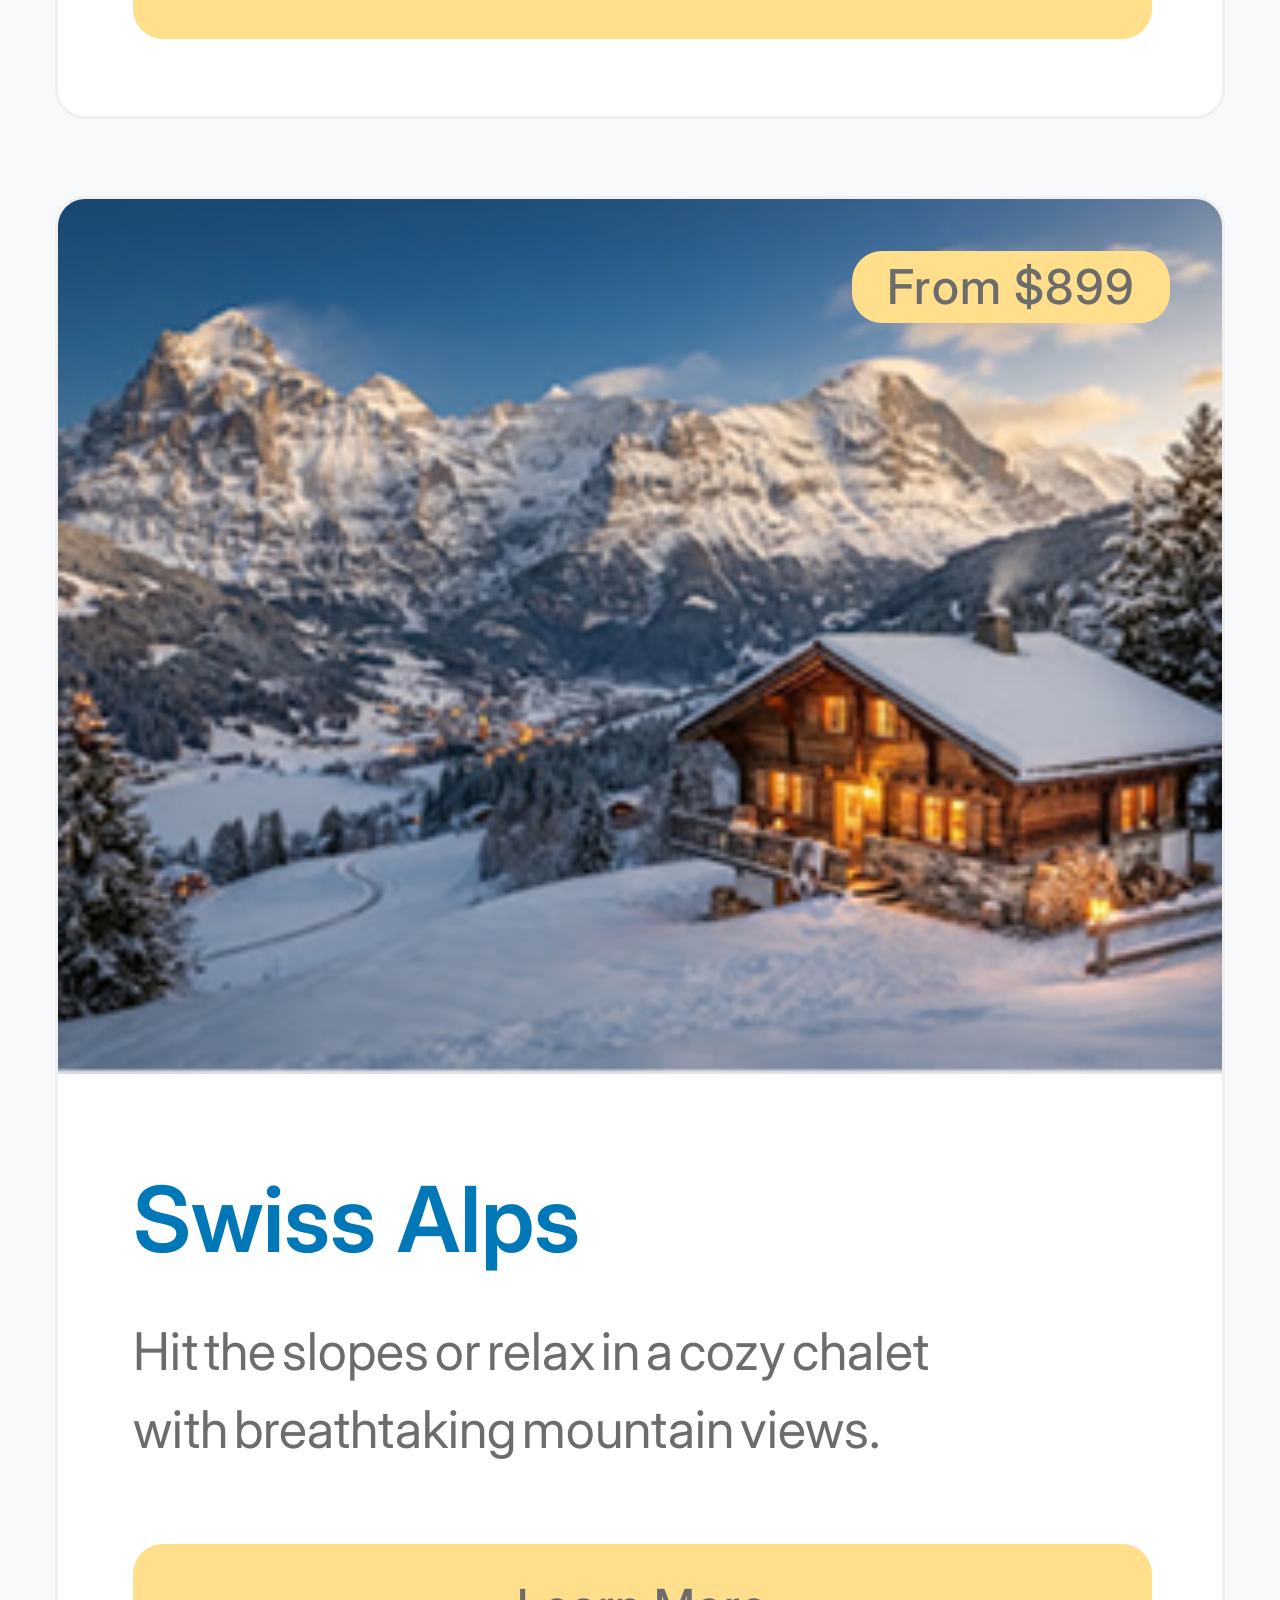
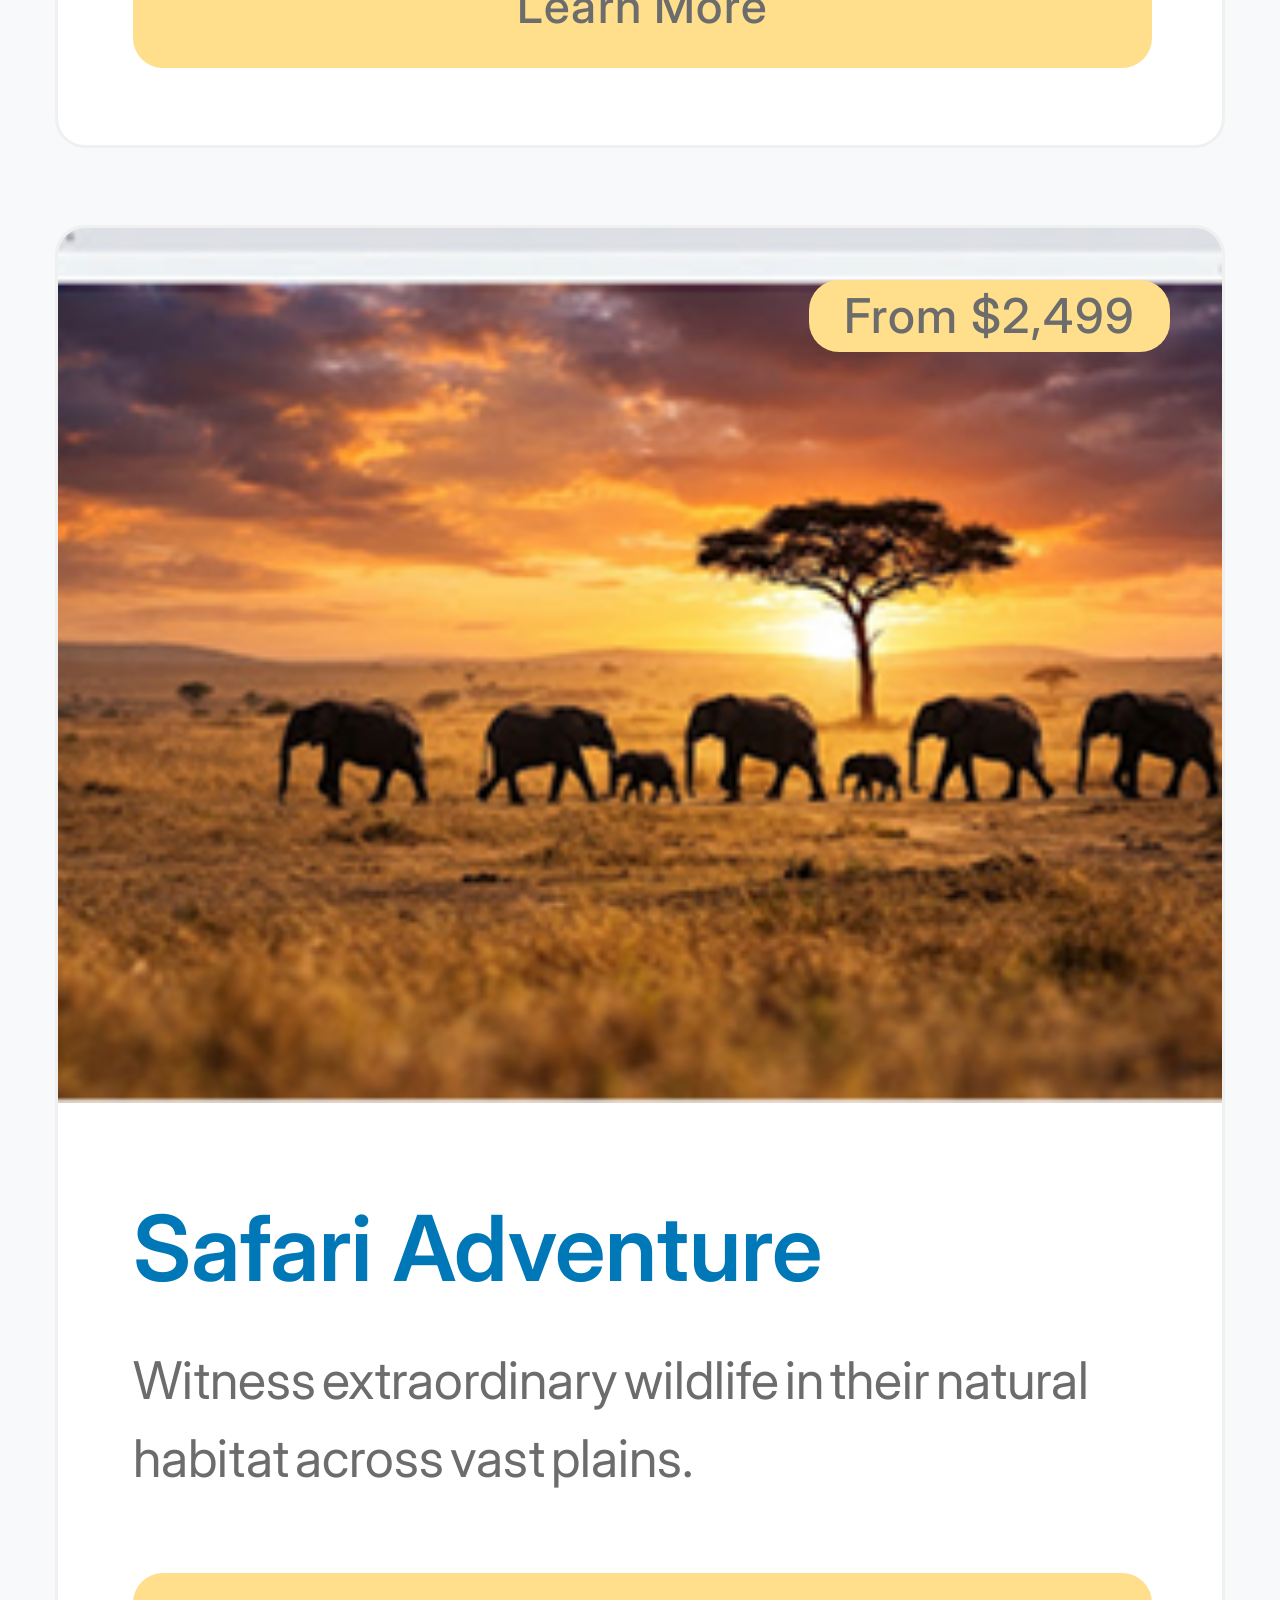
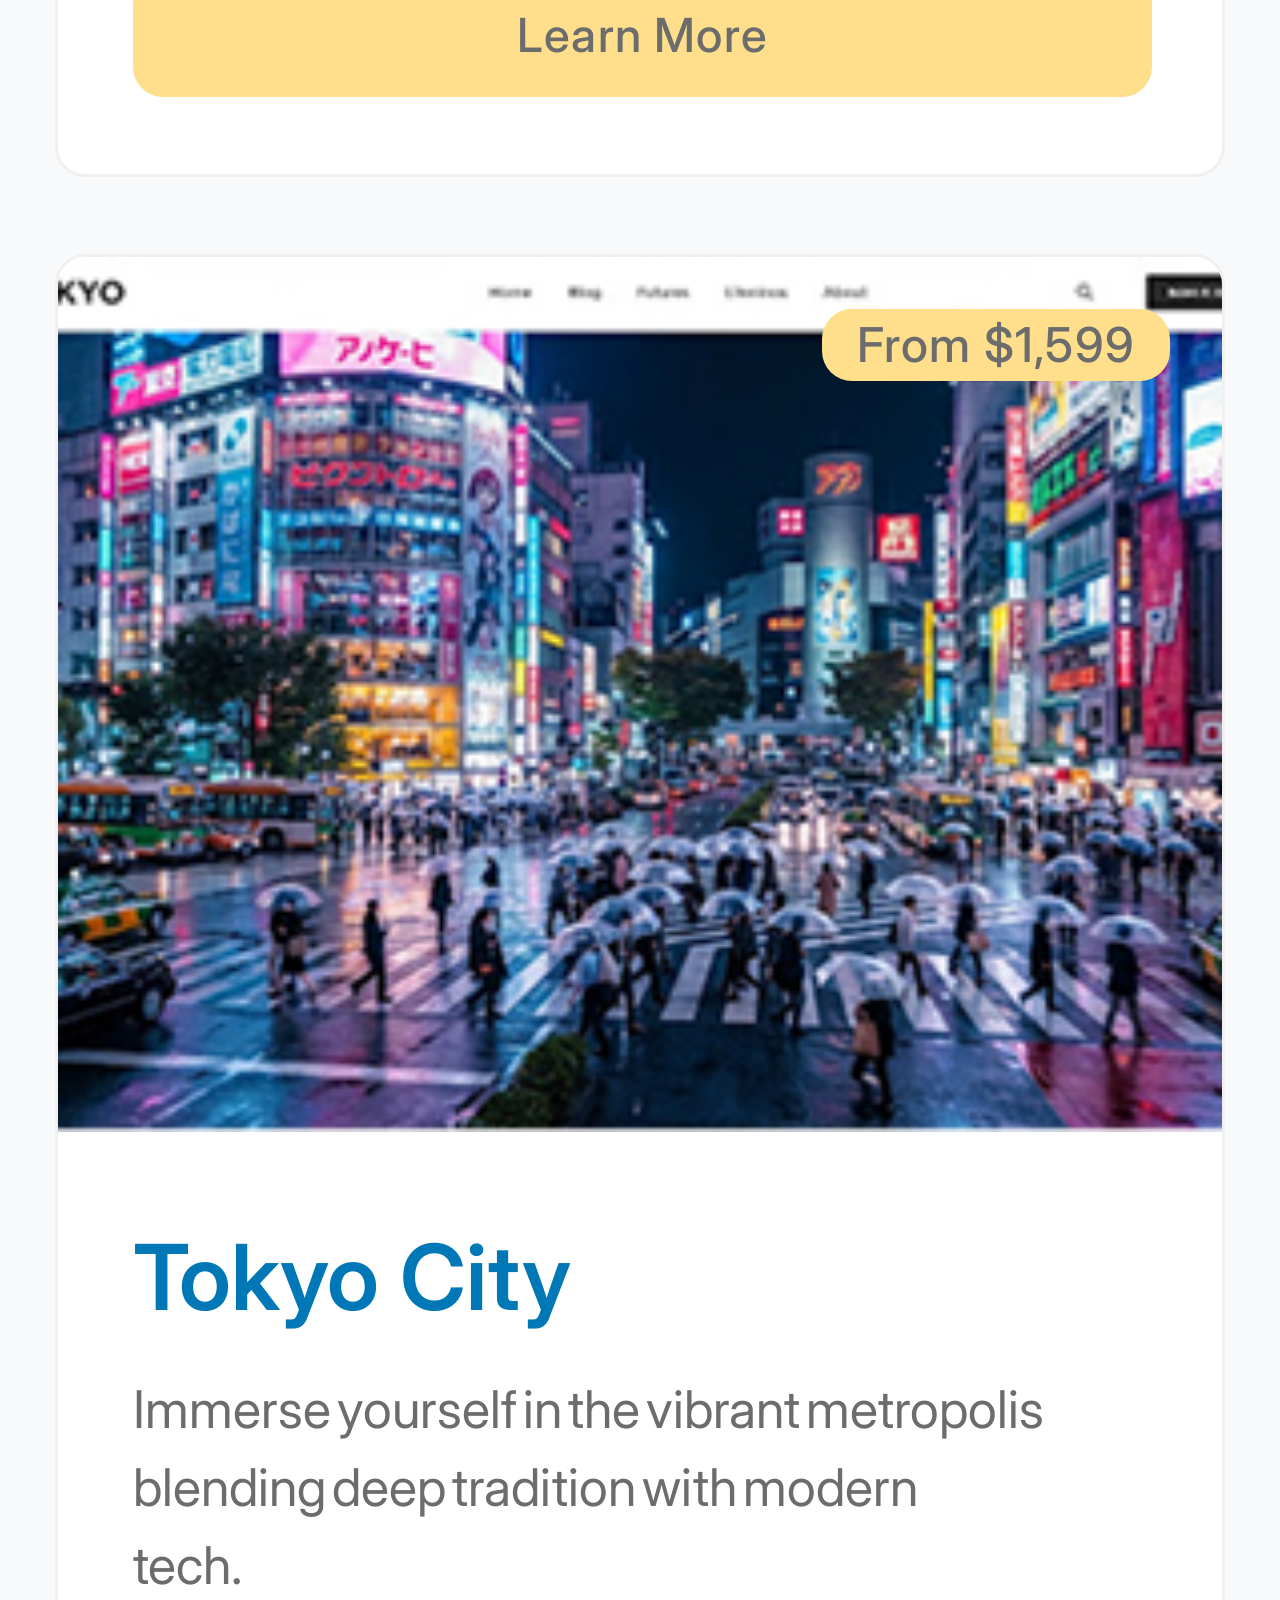
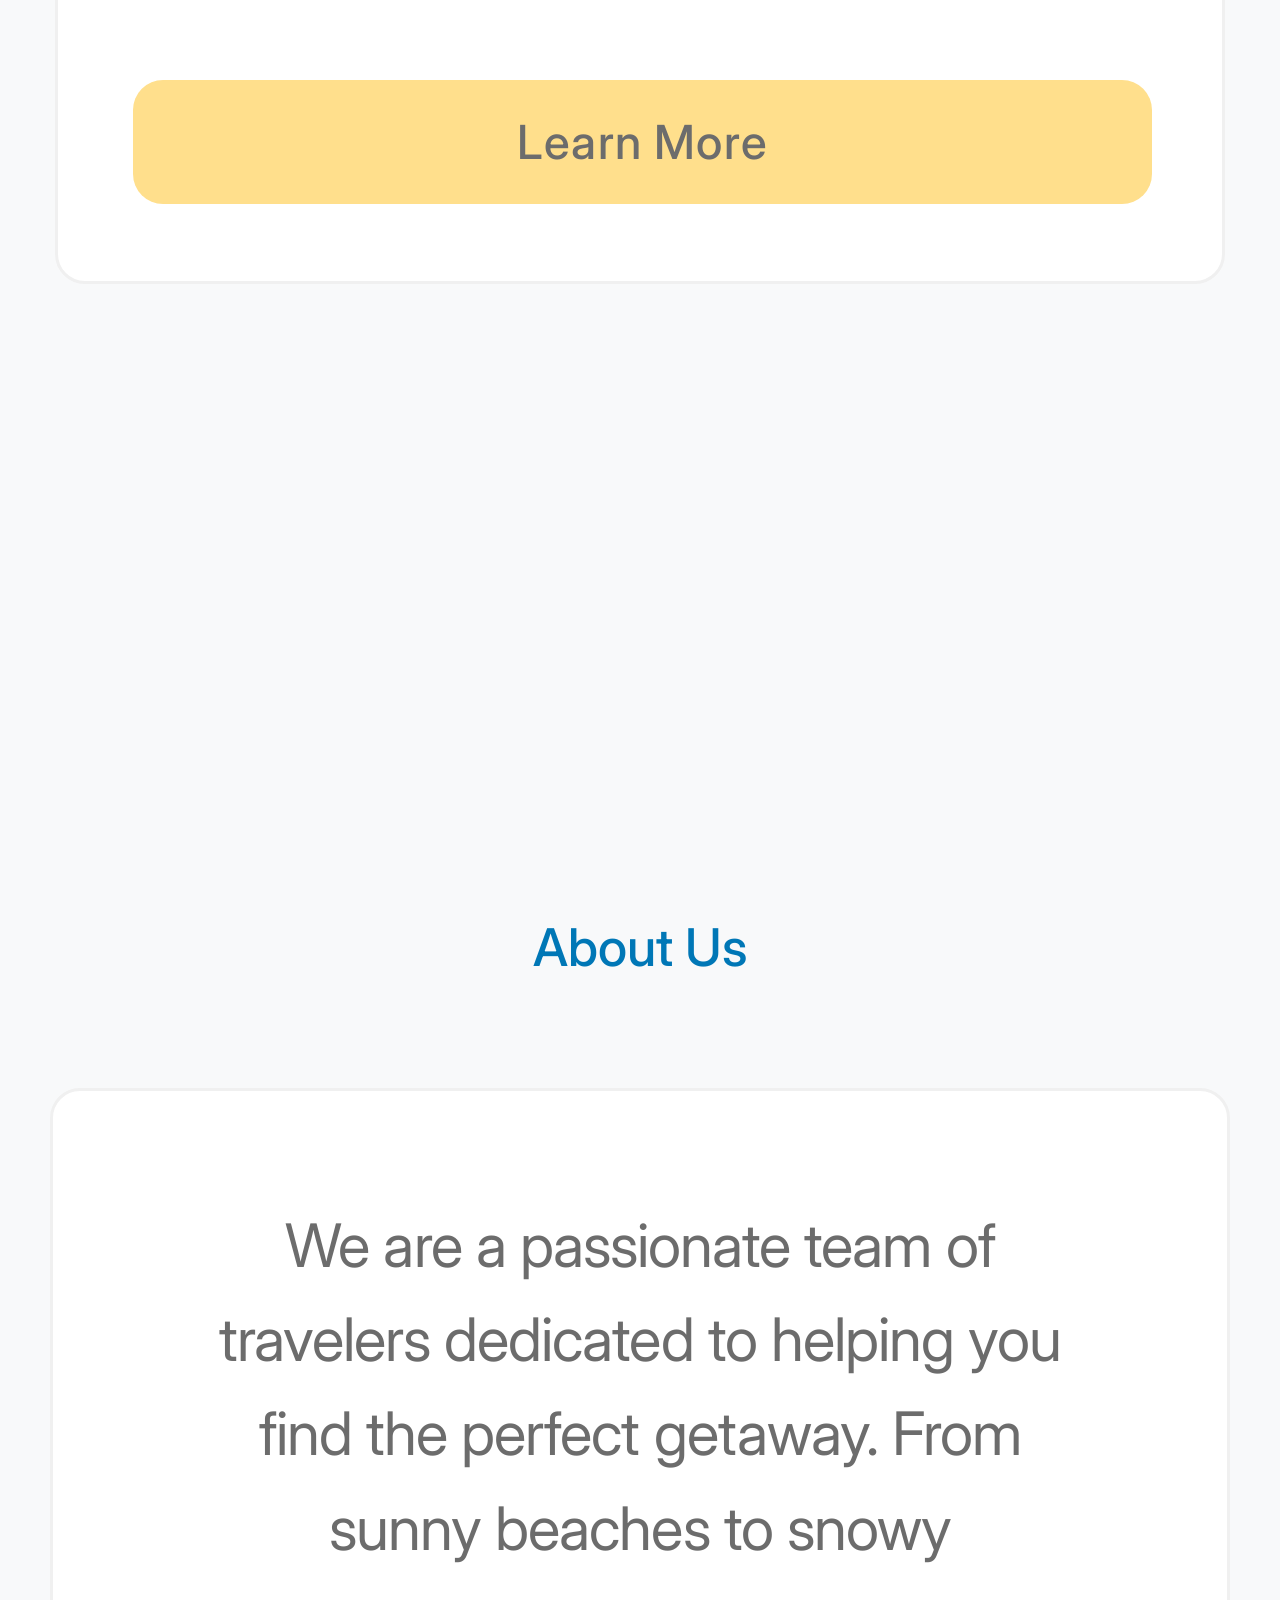
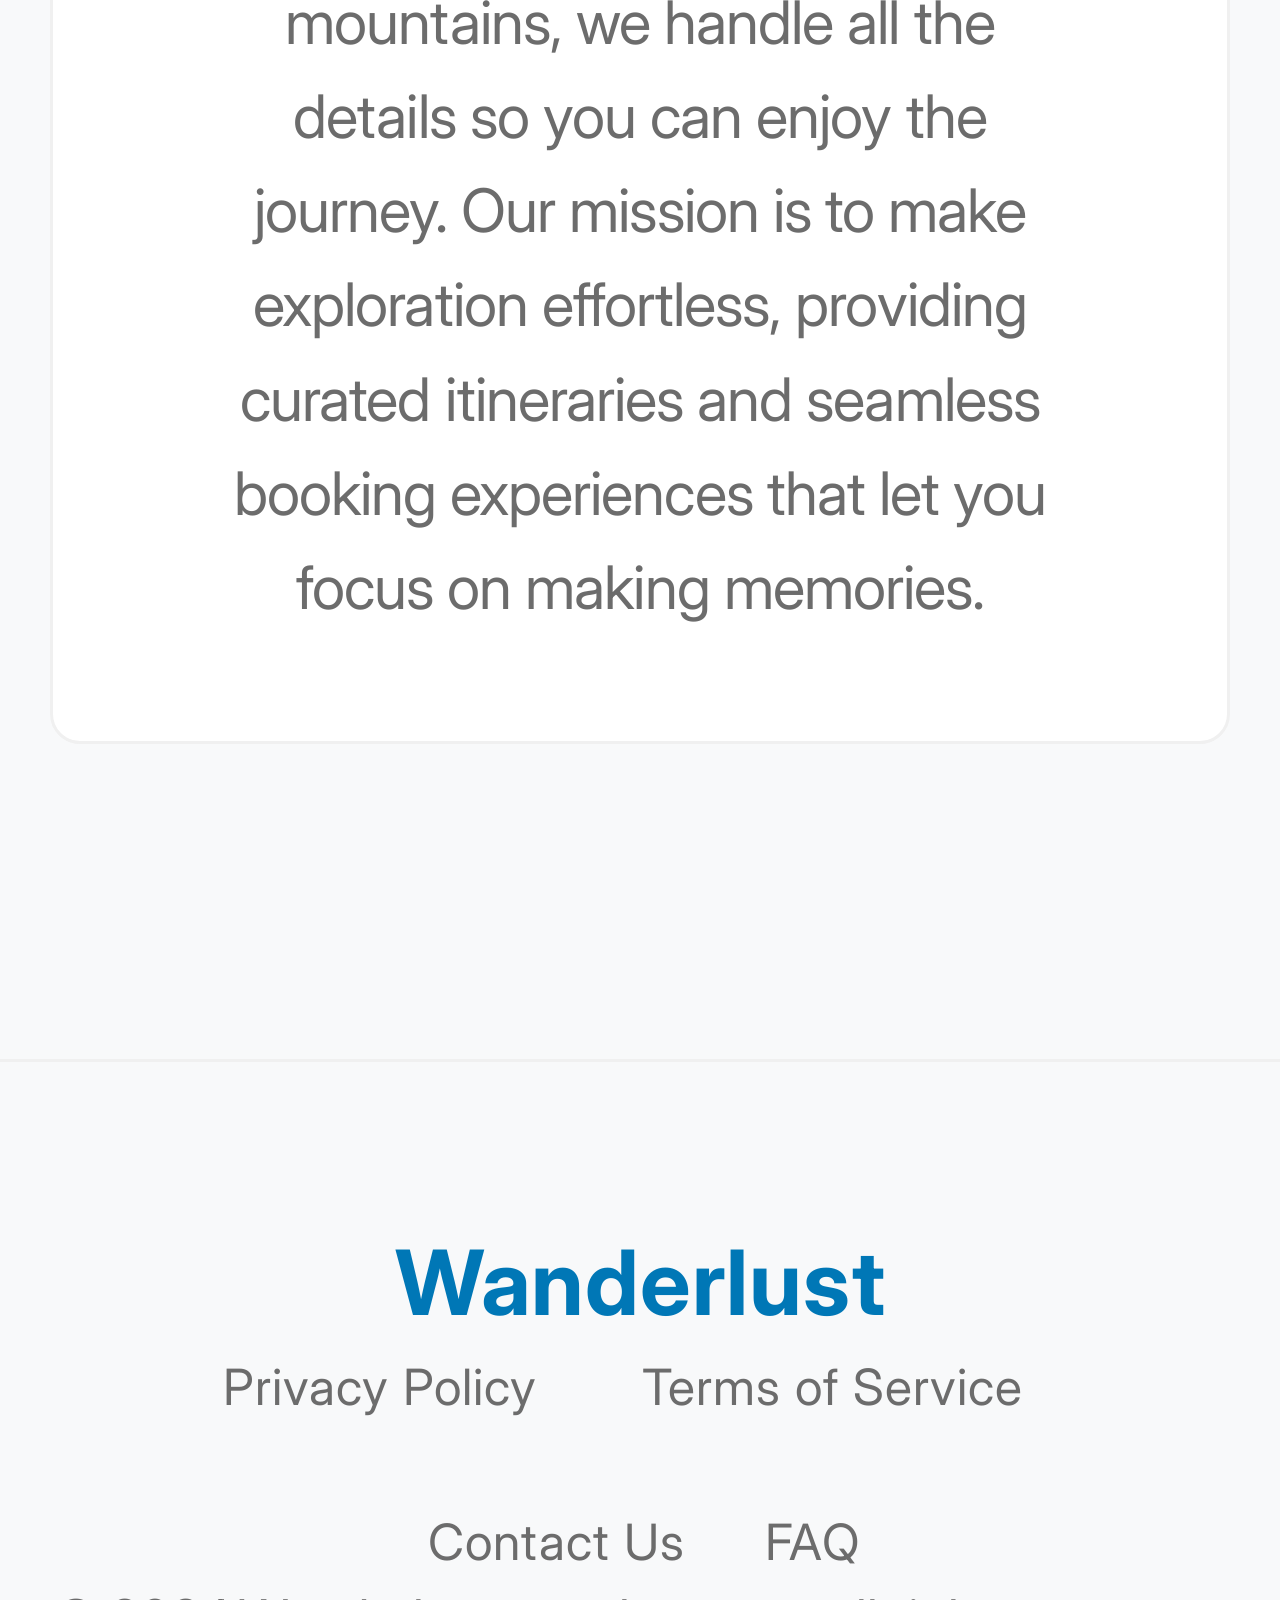
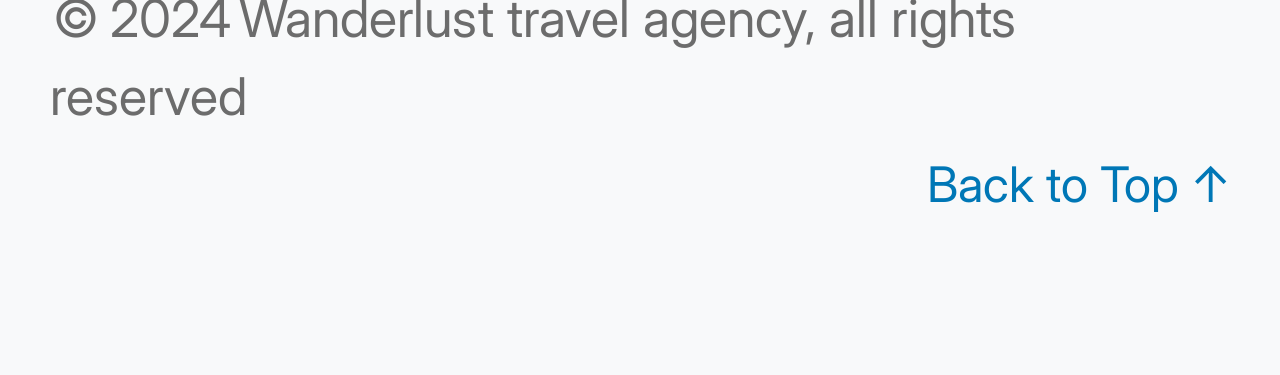
==== commit fd20b2e8: "pixel perfection(well yk)" ====
--- a/Wonderlust/index.html
+++ b/Wonderlust/index.html
@@ -57,6 +57,7 @@
         <article class="destination-card">
           <div class="destination-cover">
             <img src="assets/1.png" alt="Maldives" />
+            <span class="destination-price">From $1,299</span>
           </div>
           <div class="destination-info">
             <h3 class="destination-title">Maldives</h3>
@@ -69,6 +70,7 @@
         <article class="destination-card">
           <div class="destination-cover">
             <img src="assets/2.png" alt="Swiss Alps" />
+            <span class="destination-price">From $899</span>
           </div>
           <div class="destination-info">
             <h3 class="destination-title">Swiss Alps</h3>
@@ -81,6 +83,7 @@
         <article class="destination-card">
           <div class="destination-cover">
             <img src="assets/3.png" alt="Safari Adventure" />
+            <span class="destination-price">From $2,499</span>
           </div>
           <div class="destination-info">
             <h3 class="destination-title">Safari Adventure</h3>
@@ -93,6 +96,7 @@
         <article class="destination-card">
           <div class="destination-cover">
             <img src="assets/4.png" alt="Tokyo City" />
+            <span class="destination-price">From $1,599</span>
           </div>
           <div class="destination-info">
             <h3 class="destination-title">Tokyo City</h3>
@@ -151,6 +155,7 @@
 
       <p class="copyright"><span class="copy-mark" aria-hidden="true">&copy;</span> <span id="year">2024</span> Wanderlust travel agency, all rights</p>
       <p class="copyright">reserved</p>
+      <a href="#home" class="top-link" aria-label="Back to top">Back to Top ↑</a>
     </div>
   </footer>
 </body>
--- a/Wonderlust/css/style.css
+++ b/Wonderlust/css/style.css
@@ -245,6 +245,7 @@
 }
 
 .destination-cover {
+  position: relative;
   width: 100%;
   overflow: hidden;
 }
@@ -255,6 +256,19 @@
   object-fit: cover;
   border-top-left-radius: var(--radius-md);
   border-top-right-radius: var(--radius-md);
+}
+
+.destination-price {
+  position: absolute;
+  top: 52px;
+  right: 52px;
+  padding: 0 35px;
+  background-color: var(--secondary-accent);
+  color: var(--text-dark);
+  font-size: 48px;
+  font-weight: 500;
+  letter-spacing: 0.025em;
+  border-radius: var(--radius-sm);
 }
 
 .destination-info {
@@ -350,6 +364,21 @@
   place-items: center;
   width: 52px;
   height: 78px;
+}
+
+.top-link {
+  display:flex;
+  justify-content: flex-end;
+  width: 100%;
+  margin-top: 12px;
+  font-size: 49px;
+  color: var(--primary-accent);
+}
+
+.footer > .footer-container > .nav-link.active {
+  display: inline-block;
+  margin-top: 24px;
+  font-size: 32px;
 }
 
 /* ==================== RESPONSIVE ==================== */
